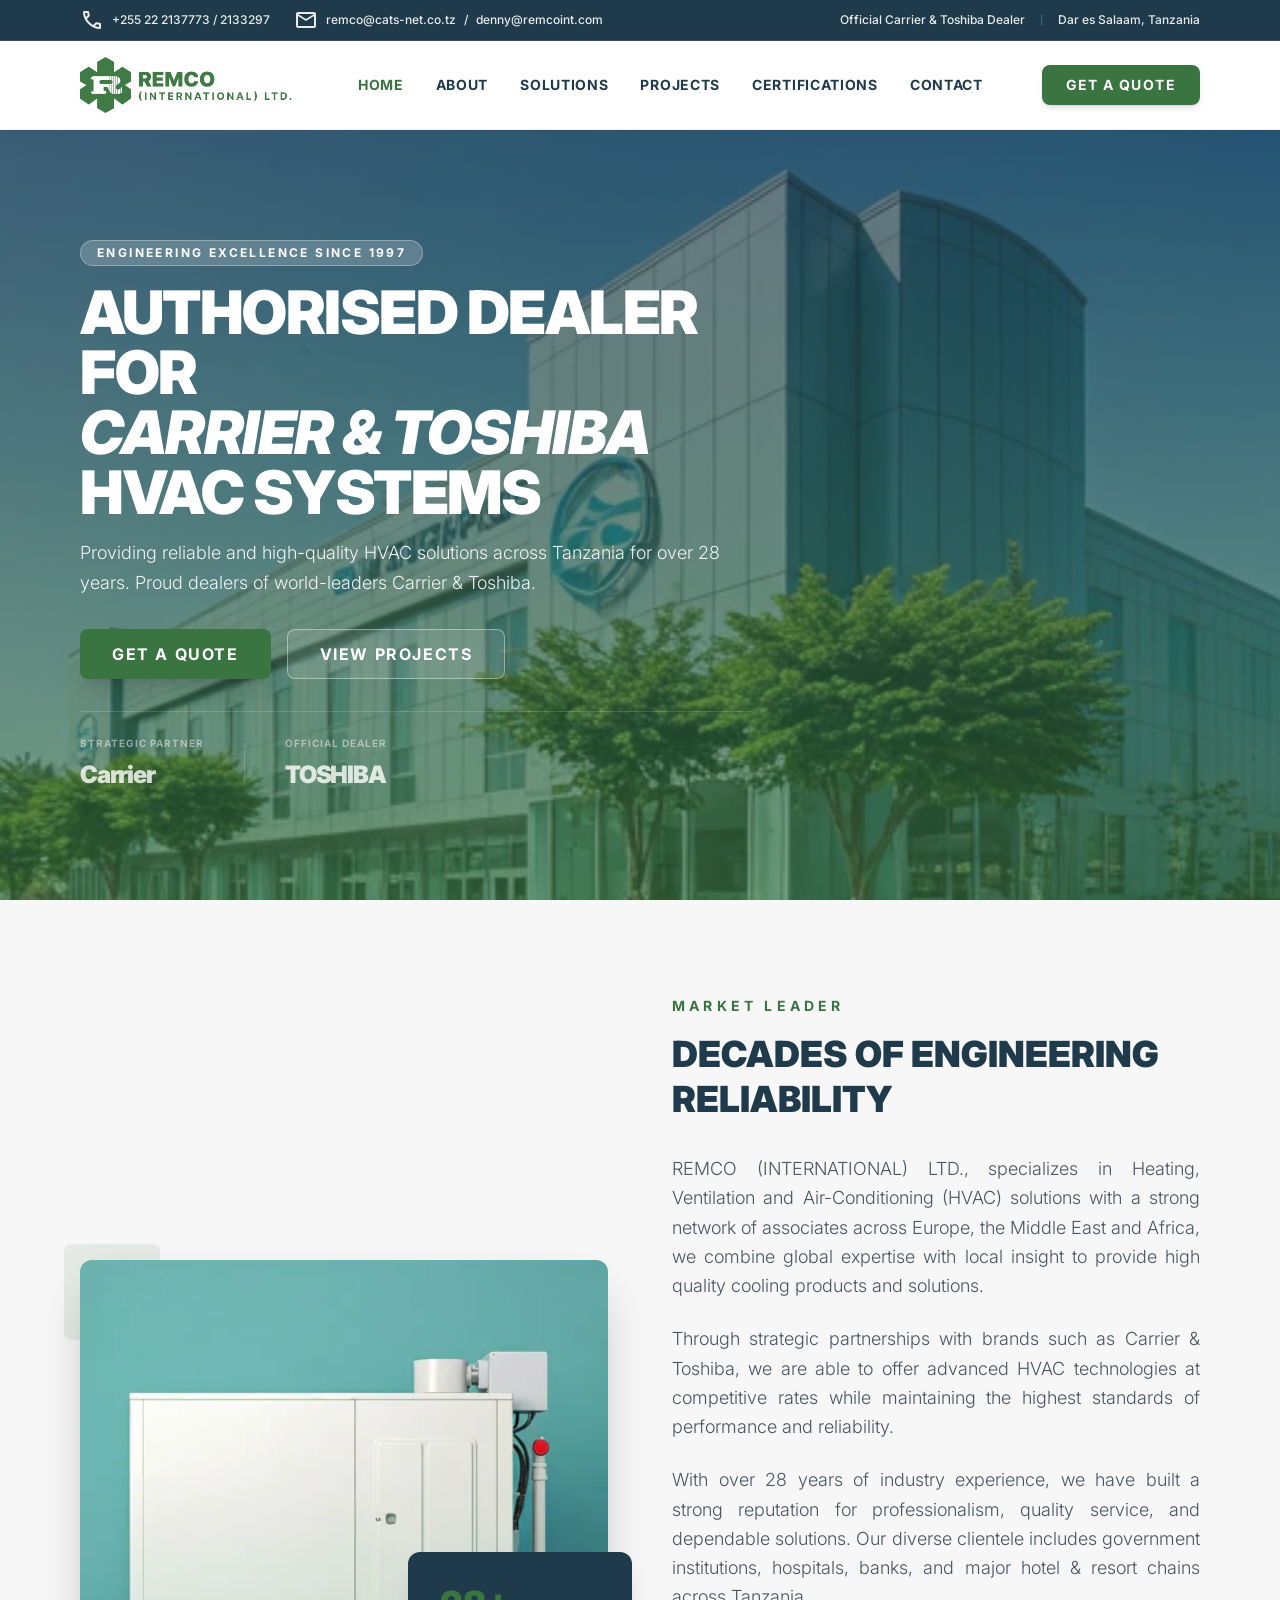
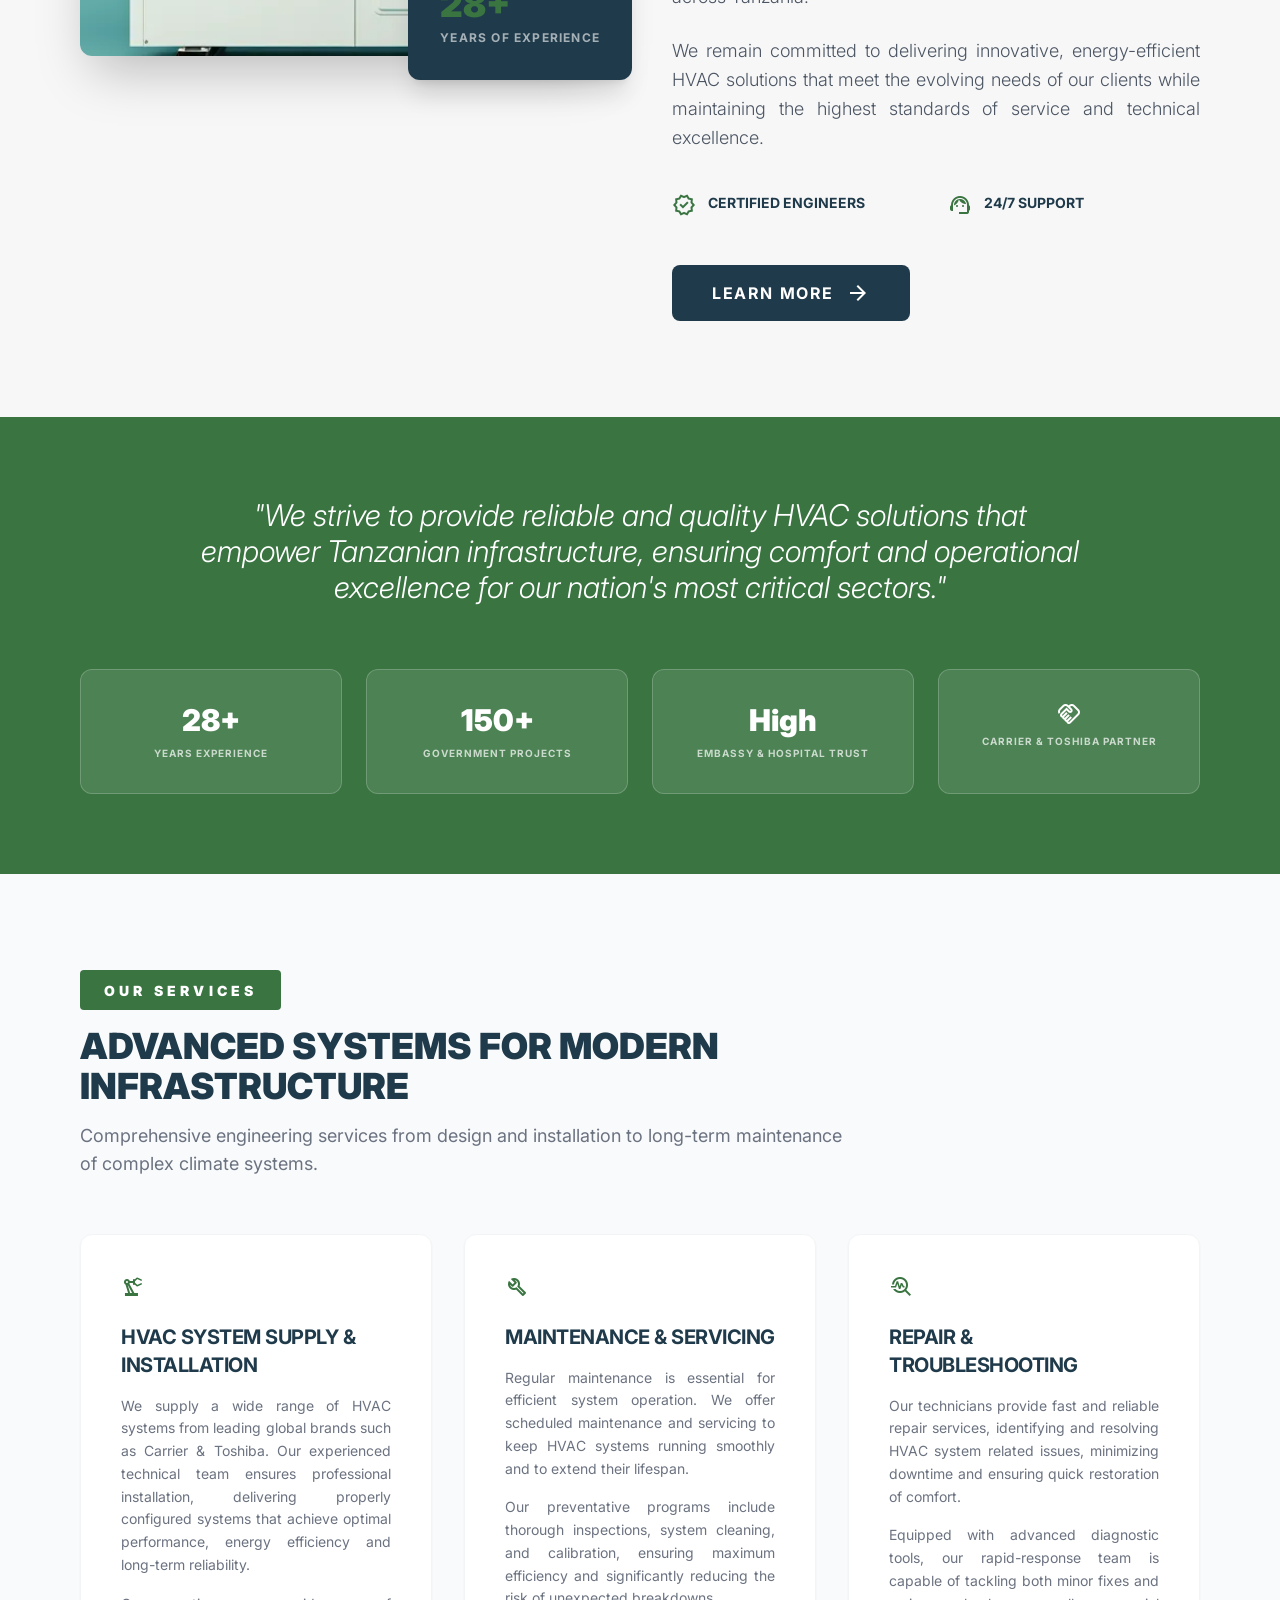
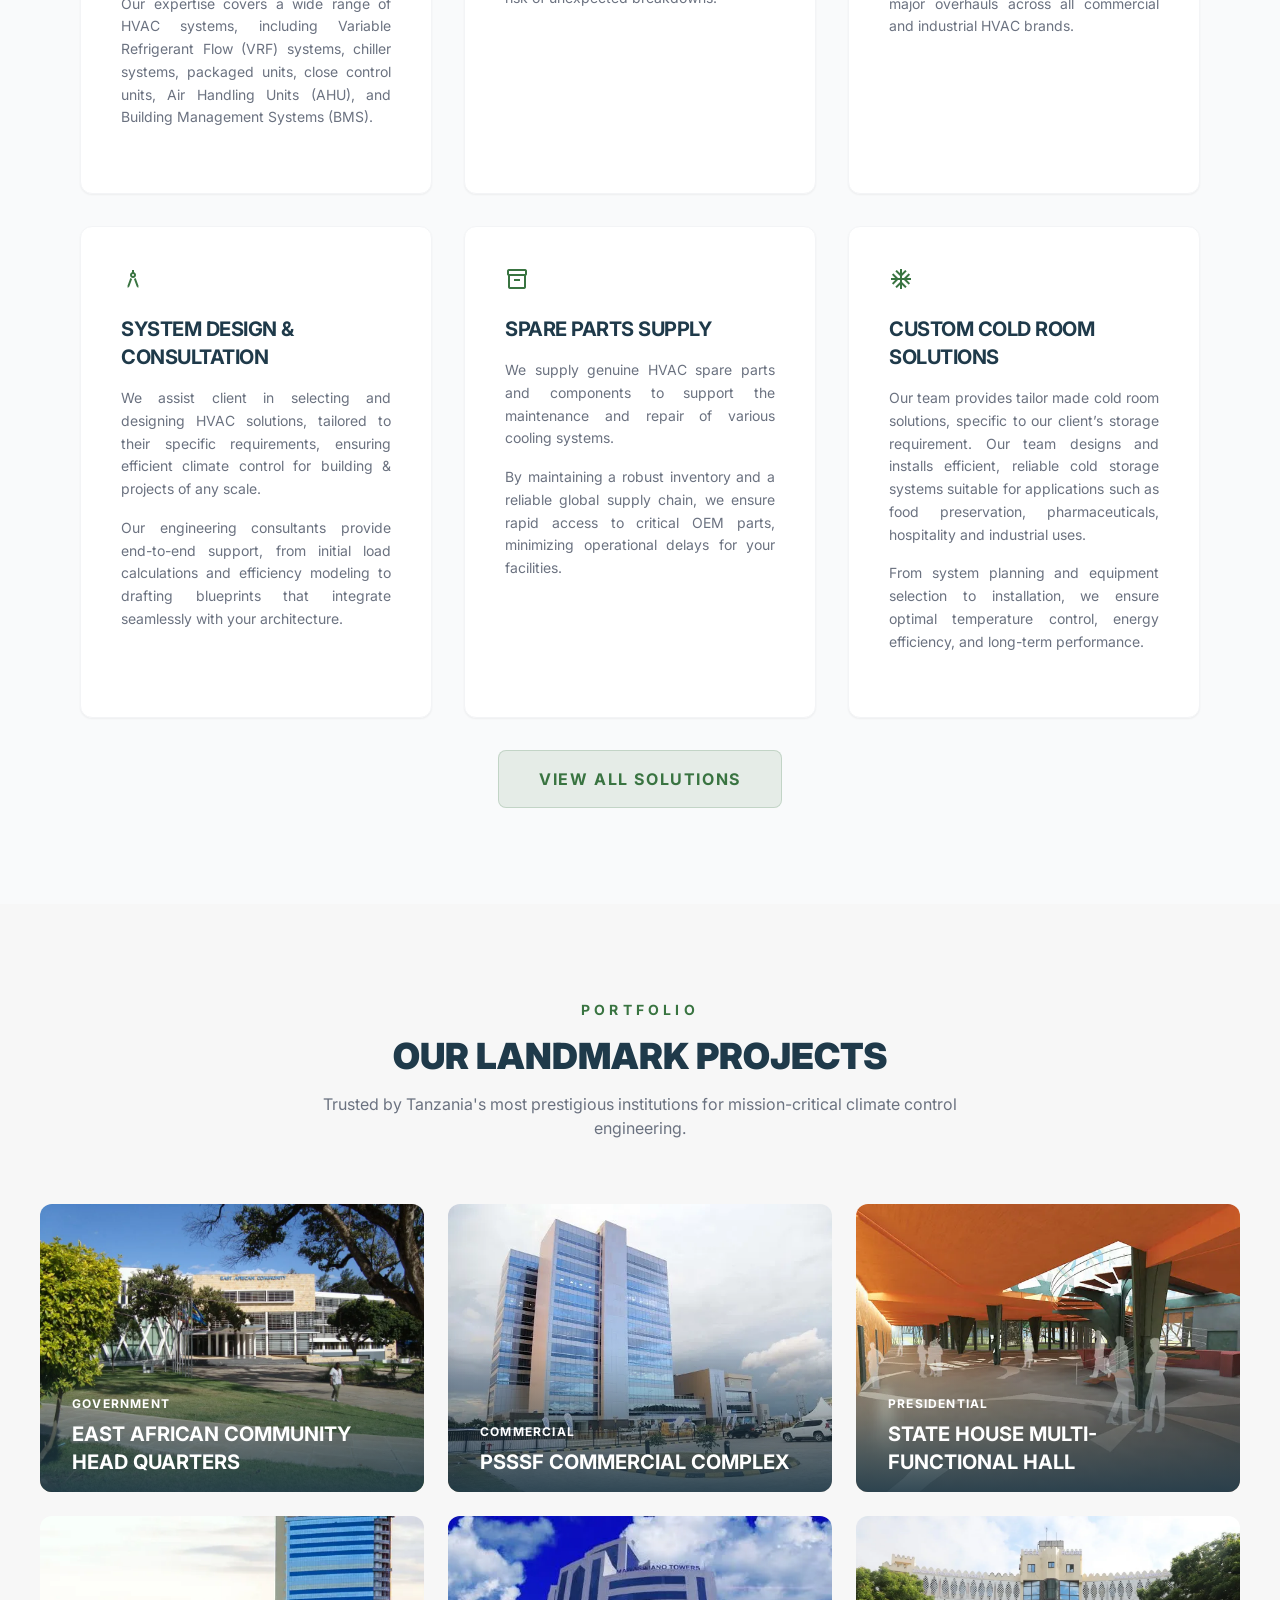
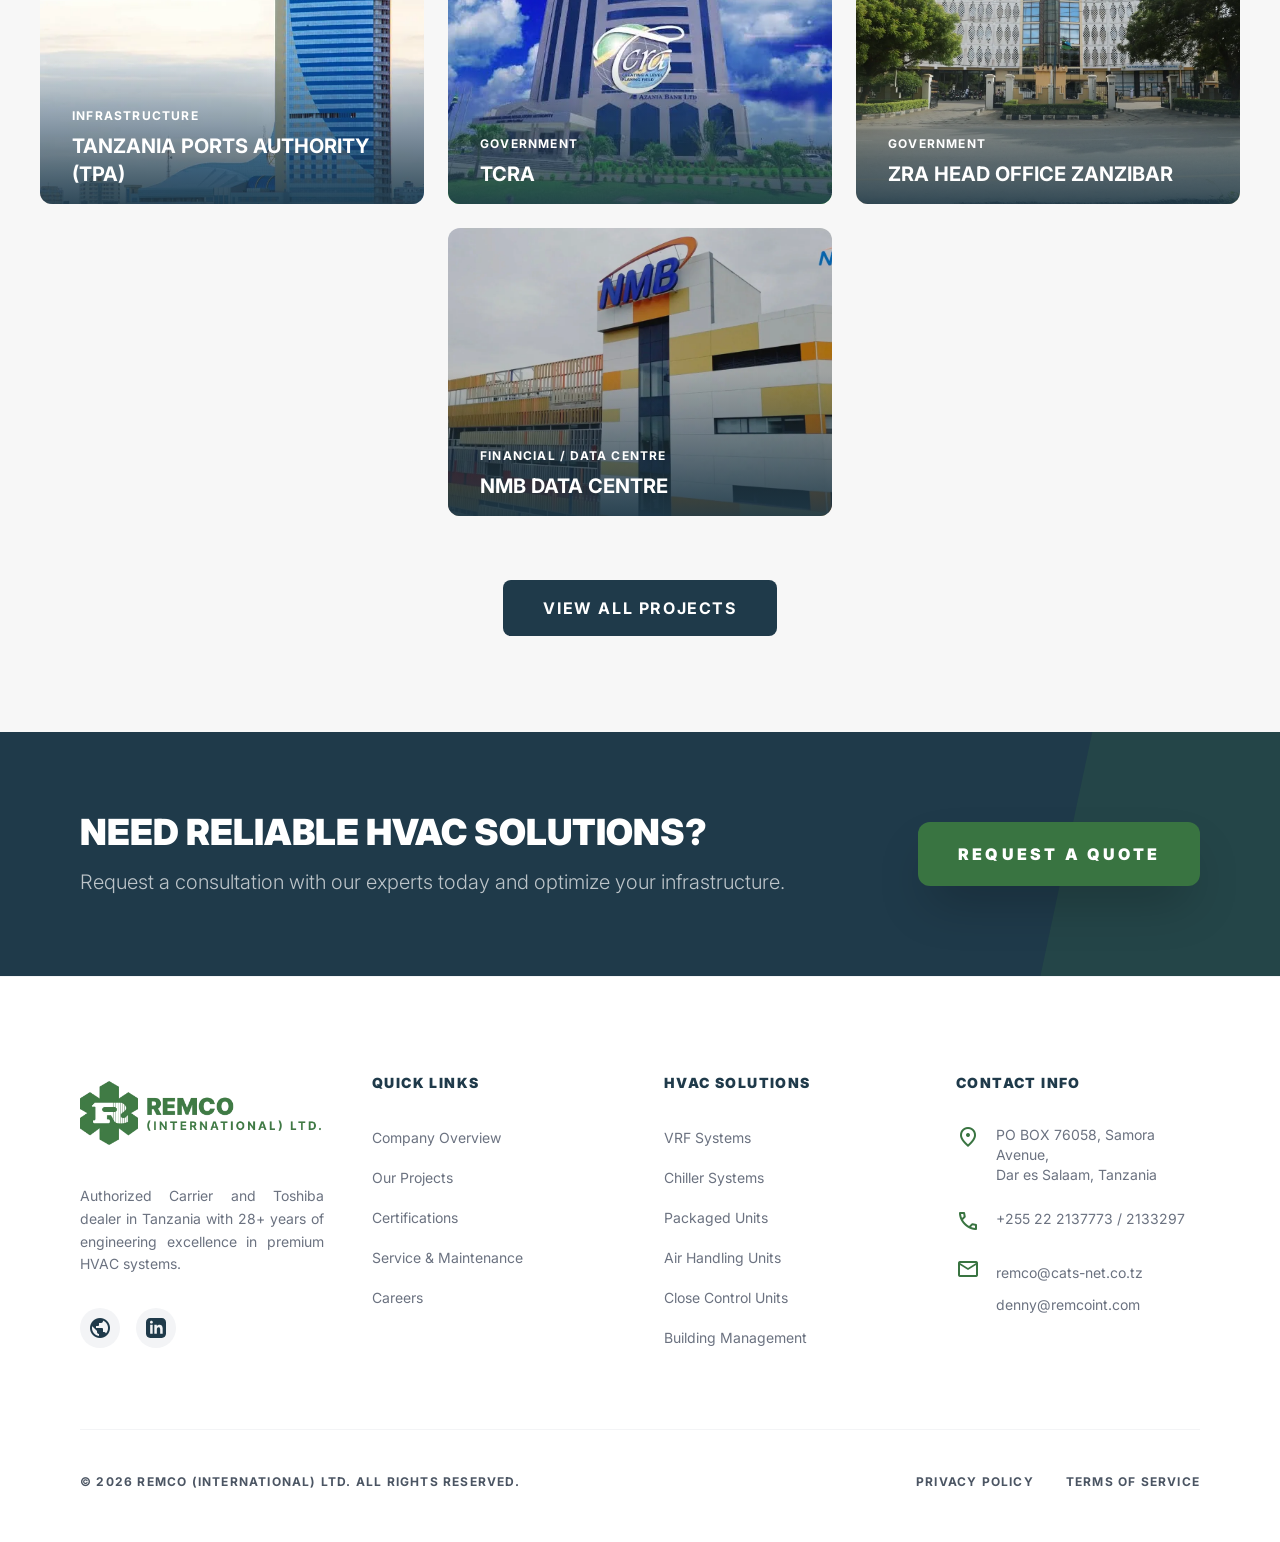
==== index.html @ 99c52d4d "perf: optimize PageSpeed Insights score with static tailwind bundle, webp images, non-blocking fonts" ====
<!DOCTYPE html>
<html class="scroll-smooth" lang="en">

<head>
    <meta charset="utf-8" />
    <meta content="width=device-width, initial-scale=1.0" name="viewport" />
    <title>REMCO (International) Ltd | Carrier &amp; Toshiba HVAC Dealer Tanzania</title>
    <meta name="description" content="Official Carrier and Toshiba HVAC dealer in Tanzania with 28+ years of engineering excellence. Commercial VRF systems, chillers, cold rooms, and installation." />
    <meta name="keywords" content="Carrier Tanzania, Toshiba HVAC Tanzania, commercial air conditioning Dar es Salaam, VRF systems Tanzania, industrial chillers East Africa, cold rooms Tanzania, HVAC contractor Dar es Salaam, REMCO International" />
    <meta name="author" content="REMCO (International) Ltd" />
    <meta name="robots" content="index, follow, max-snippet:-1, max-image-preview:large, max-video-preview:-1" />
    <link rel="canonical" href="https://remcointernational.com/" />

    <!-- Favicon / App Icons -->
    <link rel="icon" type="image/png" href="assets/logo.png" />
    <link rel="apple-touch-icon" href="assets/logo.png" />

    <!-- Geographic SEO Metadata (Tanzania & East Africa) -->
    <meta name="geo.region" content="TZ-02" />
    <meta name="geo.placename" content="Dar es Salaam" />
    <meta name="geo.position" content="-6.8163;39.2888" />
    <meta name="ICBM" content="-6.8163, 39.2888" />

    <!-- Open Graph / Facebook -->
    <meta property="og:type" content="website" />
    <meta property="og:locale" content="en_TZ" />
    <meta property="og:site_name" content="REMCO (International) Ltd" />
    <meta property="og:title" content="REMCO (International) Ltd | Carrier &amp; Toshiba HVAC Dealer Tanzania" />
    <meta property="og:description" content="Official Carrier and Toshiba HVAC dealer in Tanzania with 28+ years of engineering excellence. Commercial VRF systems, chillers, cold rooms, and installation." />
    <meta property="og:url" content="https://remcointernational.com/" />
    <meta property="og:image" content="https://remcointernational.com/assets/hero-image.png" />
    <meta property="og:image:width" content="1200" />
    <meta property="og:image:height" content="630" />
    <meta property="og:image:alt" content="REMCO HVAC Engineering Systems in Tanzania" />

    <!-- Twitter Card -->
    <meta name="twitter:card" content="summary_large_image" />
    <meta name="twitter:title" content="REMCO (International) Ltd | Carrier &amp; Toshiba HVAC Dealer Tanzania" />
    <meta name="twitter:description" content="Official Carrier and Toshiba HVAC dealer in Tanzania with 28+ years of engineering excellence. Commercial VRF systems, chillers, cold rooms, and installation." />
    <meta name="twitter:image" content="https://remcointernational.com/assets/hero-image.png" />

    <!-- Core Web Vitals Preload & Performance Hints -->
    <link rel="preload" as="image" href="assets/hero-image.webp" type="image/webp" fetchpriority="high" />
    <link rel="preconnect" href="https://fonts.googleapis.com" />
    <link rel="preconnect" href="https://fonts.gstatic.com" crossorigin />
    <link rel="dns-prefetch" href="https://unpkg.com" />

    <!-- Production Compiled Stylesheet (Zero render-blocking JS) -->
    <link rel="stylesheet" href="assets/style.min.css" />

    <!-- Non-render-blocking Web Fonts & Animations -->
    <link rel="stylesheet" href="https://fonts.googleapis.com/css2?family=Inter:wght@300;400;500;600;700;800;900&amp;display=swap" media="print" onload="this.media='all'" />
    <link rel="stylesheet" href="https://fonts.googleapis.com/css2?family=Material+Symbols+Outlined:wght,FILL@100..700,0..1&amp;display=swap" media="print" onload="this.media='all'" />
    <link rel="stylesheet" href="https://unpkg.com/aos@2.3.1/dist/aos.css" media="print" onload="this.media='all'" />
    <noscript>
        <link rel="stylesheet" href="https://fonts.googleapis.com/css2?family=Inter:wght@300;400;500;600;700;800;900&amp;display=swap" />
        <link rel="stylesheet" href="https://fonts.googleapis.com/css2?family=Material+Symbols+Outlined:wght,FILL@100..700,0..1&amp;display=swap" />
        <link rel="stylesheet" href="https://unpkg.com/aos@2.3.1/dist/aos.css" />
    </noscript>

    <!-- Schema.org JSON-LD Structured Data -->
    <script type="application/ld+json">
    {
      "@context": "https://schema.org",
      "@graph": [
        {
          "@type": ["Organization", "HVACBusiness"],
          "@id": "https://remcointernational.com/#organization",
          "name": "REMCO (International) Ltd",
          "alternateName": "REMCO International",
          "url": "https://remcointernational.com/",
          "logo": {
            "@type": "ImageObject",
            "url": "https://remcointernational.com/assets/logo.png",
            "caption": "REMCO International Ltd"
          },
          "image": "https://remcointernational.com/assets/hero-image.png",
          "description": "Authorized Carrier and Toshiba dealer in Tanzania with 28+ years of engineering excellence in premium HVAC systems, commercial VRF, chillers, and industrial cooling.",
          "telephone": ["+255 22 2137773", "+255 22 2133297"],
          "email": "remco@cats-net.co.tz",
          "address": {
            "@type": "PostalAddress",
            "streetAddress": "Samora Avenue",
            "postOfficeBoxNumber": "PO BOX 76058",
            "addressLocality": "Dar es Salaam",
            "addressCountry": "TZ"
          },
          "geo": {
            "@type": "GeoCoordinates",
            "latitude": -6.8163,
            "longitude": 39.2888
          },
          "openingHoursSpecification": [
            {
              "@type": "OpeningHoursSpecification",
              "dayOfWeek": ["Monday", "Tuesday", "Wednesday", "Thursday", "Friday"],
              "opens": "08:00",
              "closes": "17:00"
            }
          ],
          "priceRange": "$$$",
          "foundingDate": "1997",
          "areaServed": {
            "@type": "Country",
            "name": "Tanzania"
          },
          "brand": [
            {
              "@type": "Brand",
              "name": "Carrier"
            },
            {
              "@type": "Brand",
              "name": "Toshiba"
            }
          ],
          "knowsAbout": [
            "Commercial HVAC Systems",
            "Variable Refrigerant Flow (VRF)",
            "Chiller Systems",
            "Air Handling Units (AHU)",
            "Building Management Systems (BMS)",
            "Cold Room Storage",
            "Carrier Air Conditioning",
            "Toshiba HVAC"
          ]
        },
        {
          "@type": "WebSite",
          "@id": "https://remcointernational.com/#website",
          "url": "https://remcointernational.com/",
          "name": "REMCO International Ltd",
          "description": "Authorized Carrier & Toshiba Dealer in Tanzania - HVAC Engineering & Cooling Solutions",
          "publisher": {
            "@id": "https://remcointernational.com/#organization"
          }
        }
      ]
    }
    </script>
</head>

<body class="bg-background-light text-navy font-display">

    <!-- 1. Top Contact Strip -->
    <div
        class="bg-navy text-white/90 py-2 px-6 lg:px-20 flex flex-wrap justify-between items-center text-xs font-medium border-b border-white/10">
        <div class="flex gap-6">
            <span class="flex items-center gap-2">
                <span class="material-symbols-outlined text-sm">call</span>
                +255 22 2137773 / 2133297
            </span>
            <span class="flex items-center gap-2">
                <span class="material-symbols-outlined text-sm">mail</span>
                <a href="mailto:remco@cats-net.co.tz" class="hover:text-white transition-colors py-1 inline-block">remco@cats-net.co.tz</a> / <a href="mailto:denny@remcoint.com" class="hover:text-white transition-colors py-1 inline-block">denny@remcoint.com</a>
            </span>
        </div>
        <div class="hidden md:flex gap-4 items-center">
            <span>Official Carrier &amp; Toshiba Dealer</span>
            <div class="h-3 w-px bg-white/20"></div>
            <span>Dar es Salaam, Tanzania</span>
        </div>
    </div>

    <nav class="sticky top-0 z-50 bg-white/95 backdrop-blur-md shadow-sm border-b border-gray-100 px-6 lg:px-20 py-4">
        <div class="max-w-7xl mx-auto flex items-center justify-between">
            <div class="flex items-center gap-10 xl:gap-16">
                <a href="index.html">
                    <img src="assets/logo.webp" alt="REMCO (International) Ltd - Official Carrier &amp; Toshiba HVAC Partner Tanzania"
                        width="180" height="56" class="h-12 md:h-14 w-auto object-contain" />
                </a>
                <div class="hidden lg:flex items-center gap-8">
                    <a class="text-primary text-sm font-bold uppercase tracking-wider hover:text-primary transition-colors"
                        href="index.html">Home</a>
                    <a class="text-navy text-sm font-bold uppercase tracking-wider hover:text-primary transition-colors"
                        href="about.html">About</a>
                    <a class="text-navy text-sm font-bold uppercase tracking-wider hover:text-primary transition-colors"
                        href="solutions.html">Solutions</a>
                    <a class="text-navy text-sm font-bold uppercase tracking-wider hover:text-primary transition-colors"
                        href="projects.html">Projects</a>
                    <a class="text-navy text-sm font-bold uppercase tracking-wider hover:text-primary transition-colors"
                        href="certifications.html">Certifications</a>
                    <a class="text-navy text-sm font-bold uppercase tracking-wider hover:text-primary transition-colors"
                        href="contact.html">Contact</a>
                </div>
            </div>
            <div class="flex items-center gap-2 sm:gap-4">
                <a href="contact.html"
                    class="bg-primary text-white px-4 md:px-6 py-2 md:py-2.5 rounded-lg text-[10px] sm:text-xs md:text-sm font-bold uppercase tracking-widest hover:bg-primary/90 transition-all shadow-md active:scale-95">
                    Get a Quote
                </a>
                <button onclick="toggleMenu()" class="lg:hidden text-navy p-2 hover:bg-gray-100 rounded-lg transition-colors" aria-label="Toggle Menu">
                    <span class="material-symbols-outlined text-3xl">menu</span>
                </button>
            </div>
        </div>
    </nav>

    <!-- Mobile Menu Drawer -->
    <div id="mobileMenu" class="fixed inset-0 z-[60] lg:hidden hidden">
        <div class="absolute inset-0 bg-navy/60 backdrop-blur-sm" onclick="toggleMenu()"></div>
        <div class="absolute right-0 top-0 bottom-0 w-[300px] bg-white shadow-2xl flex flex-col p-8 transform translate-x-full transition-transform duration-300" id="mobileMenuContent">
            <div class="flex items-center justify-between mb-10">
                <img src="assets/logo.webp" alt="REMCO" width="140" height="40" class="h-10 w-auto" />
                <button onclick="toggleMenu()" class="text-navy p-2 hover:bg-gray-100 rounded-lg transition-colors" aria-label="Close Menu">
                    <span class="material-symbols-outlined text-3xl">close</span>
                </button>
            </div>
            <div class="flex flex-col gap-6">
                <a href="index.html" class="text-primary text-lg font-bold uppercase tracking-widest">Home</a>
                <a href="about.html" class="text-navy text-lg font-bold uppercase tracking-widest hover:text-primary transition-colors">About</a>
                <a href="solutions.html" class="text-navy text-lg font-bold uppercase tracking-widest hover:text-primary transition-colors">Solutions</a>
                <a href="projects.html" class="text-navy text-lg font-bold uppercase tracking-widest hover:text-primary transition-colors">Projects</a>
                <a href="certifications.html" class="text-navy text-lg font-bold uppercase tracking-widest hover:text-primary transition-colors">Certifications</a>
                <a href="contact.html" class="text-navy text-lg font-bold uppercase tracking-widest hover:text-primary transition-colors">Contact</a>
            </div>
            <div class="mt-auto pt-10 border-t border-gray-100">
                <button onclick="window.location.href='contact.html'" class="w-full bg-primary text-white py-4 rounded-xl font-black uppercase tracking-widest shadow-lg">
                    Get a Quote
                </button>
            </div>
        </div>
    </div>

    <!-- Main Landmark for Screen Readers and SEO -->
    <main id="main-content">

    <!-- 3. Hero Section -->
    <section class="relative min-h-[calc(100vh-130px)] flex items-center overflow-hidden">
        <div class="absolute inset-0 z-0">
            <div class="absolute inset-0 hero-overlay z-10"></div>
            <img alt="Modern commercial architecture cooled by REMCO HVAC engineering in Tanzania" class="w-full h-full object-cover object-center"
                width="1920" height="1080" fetchpriority="high" loading="eager" src="assets/hero-image.webp" />
        </div>
        <div class="relative z-20 w-full px-6 lg:px-20 py-10 lg:py-12 text-white text-left">
            <div class="max-w-7xl mx-auto w-full">
                <div class="max-w-2xl">
                    <span
                        class="inline-block bg-white/20 backdrop-blur-sm px-4 py-1 rounded-full text-xs font-bold uppercase tracking-[0.2em] mb-4 border border-white/30 reveal-up animate-stagger-1">
                        Engineering Excellence since 1997
                    </span>
                    <h1
                        class="text-4xl lg:text-6xl font-black leading-[1.1] mb-4 uppercase tracking-tight reveal-up animate-stagger-2">
                        AUTHORISED DEALER FOR <br /><span class="text-primary-light italic">CARRIER &amp;
                            TOSHIBA</span><br />HVAC SYSTEMS
                    </h1>
                    <p class="text-lg text-white/90 mb-8 leading-relaxed font-light reveal-up animate-stagger-3">
                        Providing reliable and high-quality HVAC solutions across Tanzania for over 28 years. Proud
                        dealers of world-leaders Carrier &amp; Toshiba.
                    </p>
                    <div class="flex flex-wrap gap-4 mb-8 reveal-up animate-stagger-4">
                        <button onclick="window.location.href='contact.html'"
                            class="bg-primary px-8 py-3 rounded-lg font-bold uppercase tracking-widest hover:bg-primary/90 transition-all shadow-xl">
                            Get a Quote
                        </button>
                        <button onclick="window.location.href='projects.html'"
                            class="bg-white/10 backdrop-blur-md border border-white/40 px-8 py-3 rounded-lg font-bold uppercase tracking-widest hover:bg-white/20 transition-all">
                            View Projects
                        </button>
                    </div>
                    <div class="pt-6 border-t border-white/20 flex items-center gap-10 opacity-80">
                        <div class="flex flex-col gap-2">
                            <span class="text-[10px] uppercase tracking-widest font-bold text-white/60">Strategic
                                Partner</span>
                            <div class="h-8 flex items-center">
                                <span class="text-2xl font-black tracking-tighter text-white">Carrier</span>
                            </div>
                        </div>
                        <div class="h-10 w-px bg-white/20"></div>
                        <div class="flex flex-col gap-2">
                            <span class="text-[10px] uppercase tracking-widest font-bold text-white/60">Official
                                Dealer</span>
                            <div class="h-8 flex items-center">
                                <span class="text-2xl font-black tracking-tighter text-white">TOSHIBA</span>
                            </div>
                        </div>
                    </div>
                </div>
            </div>
    </section>

    <!-- 4. Company Overview -->
    <section class="py-24 px-6 lg:px-20 max-w-7xl mx-auto">
        <div class="grid lg:grid-cols-2 gap-16 items-center">
            <div class="relative">
                <div class="absolute -top-4 -left-4 w-24 h-24 bg-primary/10 rounded-lg -z-10"></div>
                <img alt="Industrial HVAC cooling machinery and Carrier equipment installed by REMCO in Tanzania"
                    width="600" height="450" loading="lazy" decoding="async"
                    class="rounded-xl shadow-2xl object-cover w-full aspect-[4/3]"
                    data-aos="fade-right" data-aos-duration="1000"
                    src="assets/about-industrial.webp" />
                <div class="absolute -bottom-6 -right-6 bg-navy p-8 rounded-xl text-white shadow-xl hidden md:block"
                    data-aos="zoom-in" data-aos-delay="400">
                    <span class="text-4xl font-black text-primary block">28+</span>
                    <span class="text-xs uppercase tracking-widest font-bold opacity-60">Years of Experience</span>
                </div>
            </div>
            <div>
                <span class="text-primary font-bold text-sm uppercase tracking-[0.3em] block mb-4"
                    data-aos="fade-up">Market Leader</span>
                <h2 class="text-4xl font-black text-navy uppercase mb-8 leading-tight" data-aos="fade-up"
                    data-aos-delay="100">Decades of Engineering
                    <br />Reliability
                </h2>
                <div class="space-y-6 text-gray-600 leading-relaxed text-lg font-light" data-aos="fade-up"
                    data-aos-delay="200">
                    <p>REMCO (INTERNATIONAL) LTD., specializes in Heating, Ventilation and Air-Conditioning (HVAC)
                        solutions with a strong network of associates across Europe, the Middle East and Africa, we
                        combine global expertise with local insight to provide high quality cooling products and
                        solutions.</p>
                    <p>Through strategic partnerships with brands such as Carrier &amp; Toshiba, we are able to offer
                        advanced HVAC technologies at competitive rates while maintaining the highest standards of
                        performance and reliability.</p>
                    <p>With over 28 years of industry experience, we have built a strong reputation for professionalism,
                        quality service, and dependable solutions. Our diverse clientele includes government
                        institutions, hospitals, banks, and major hotel &amp; resort chains across Tanzania.</p>
                    <p>We remain committed to delivering innovative, energy-efficient HVAC solutions that meet the
                        evolving needs of our clients while maintaining the highest standards of service and technical
                        excellence.</p>
                </div>
                <div class="mt-10 grid grid-cols-2 gap-6">
                    <div class="flex items-start gap-3">
                        <span class="material-symbols-outlined text-primary">verified</span>
                        <span class="text-sm font-bold text-navy uppercase">Certified Engineers</span>
                    </div>
                    <div class="flex items-start gap-3">
                        <span class="material-symbols-outlined text-primary">support_agent</span>
                        <span class="text-sm font-bold text-navy uppercase">24/7 Support</span>
                    </div>
                </div>
                <button onclick="window.location.href='about.html'"
                    class="mt-12 bg-navy text-white px-10 py-4 rounded-lg font-bold uppercase tracking-widest hover:bg-navy/90 transition-all flex items-center gap-3">
                    Learn More
                    <span class="material-symbols-outlined">arrow_forward</span>
                </button>
            </div>
        </div>
    </section>

    <!-- 5. Mission & Trust Strip -->
    <section class="bg-primary py-20 px-6 lg:px-20">
        <div class="max-w-7xl mx-auto text-center mb-16">
            <blockquote class="text-2xl lg:text-3xl font-light text-white italic max-w-4xl mx-auto leading-relaxed"
                data-aos="fade-up" aria-label="REMCO Mission Statement">
                "We strive to provide reliable and quality HVAC solutions that empower Tanzanian infrastructure,
                ensuring comfort and operational excellence for our nation's most critical sectors."
            </blockquote>
        </div>
        <div class="max-w-7xl mx-auto grid grid-cols-1 md:grid-cols-2 lg:grid-cols-4 gap-6">
            <div class="bg-white/10 backdrop-blur-sm p-8 rounded-xl border border-white/20 text-white text-center"
                data-aos="zoom-in" data-aos-delay="0">
                <p class="text-3xl font-black mb-2">28+</p>
                <p class="text-[10px] uppercase tracking-widest font-bold opacity-70">Years Experience</p>
            </div>
            <div class="bg-white/10 backdrop-blur-sm p-8 rounded-xl border border-white/20 text-white text-center"
                data-aos="zoom-in" data-aos-delay="100">
                <p class="text-3xl font-black mb-2">150+</p>
                <p class="text-[10px] uppercase tracking-widest font-bold opacity-70">Government Projects</p>
            </div>
            <div class="bg-white/10 backdrop-blur-sm p-8 rounded-xl border border-white/20 text-white text-center"
                data-aos="zoom-in" data-aos-delay="200">
                <p class="text-3xl font-black mb-2">High</p>
                <p class="text-[10px] uppercase tracking-widest font-bold opacity-70">Embassy &amp; Hospital Trust</p>
            </div>
            <div class="bg-white/10 backdrop-blur-sm p-8 rounded-xl border border-white/20 text-white text-center"
                data-aos="zoom-in" data-aos-delay="300">
                <div class="flex justify-center gap-3 mb-2">
                    <span class="material-symbols-outlined">handshake</span>
                </div>
                <p class="text-[10px] uppercase tracking-widest font-bold opacity-70">Carrier &amp; Toshiba Partner</p>
            </div>
        </div>
    </section>

    <!-- 6. Solutions Preview -->
    <section class="py-24 px-6 lg:px-20 bg-gray-50">
        <div class="max-w-7xl mx-auto">
            <div class="mb-14 max-w-3xl">
                <div class="inline-block bg-primary px-6 py-2 rounded mb-4">
                    <span class="text-white font-black text-sm uppercase tracking-[0.3em]">Our Services</span>
                </div>
                <h2 class="text-3xl lg:text-4xl font-black text-navy uppercase leading-tight mb-4">Advanced Systems for Modern Infrastructure</h2>
                <p class="text-gray-500 text-base md:text-lg leading-relaxed text-left">Comprehensive engineering services from design and installation to long-term maintenance of complex climate systems.</p>
            </div>
            <div class="grid grid-cols-1 md:grid-cols-2 lg:grid-cols-3 gap-8">
                <!-- Card 1 -->
                <div class="group bg-white p-10 rounded-xl shadow-sm border border-gray-100 hover:shadow-xl transition-all hover:-translate-y-1 flex flex-col"
                    data-aos="fade-up" data-aos-delay="0">
                    <span
                        class="material-symbols-outlined text-primary text-4xl mb-6 block group-hover:scale-110 transition-transform">precision_manufacturing</span>
                    <h3 class="text-xl font-bold text-navy mb-4 uppercase tracking-tight">HVAC System Supply &amp;
                        Installation</h3>
                    <div class="text-gray-500 text-sm leading-relaxed mb-6 space-y-4">
                        <p>We supply a wide range of HVAC systems from leading global brands such as Carrier &amp;
                            Toshiba. Our experienced technical team ensures professional installation, delivering
                            properly configured systems that achieve optimal performance, energy efficiency and
                            long-term reliability.</p>
                        <p>Our expertise covers a wide range of HVAC systems, including Variable Refrigerant Flow (VRF)
                            systems, chiller systems, packaged units, close control units, Air Handling Units (AHU), and
                            Building Management Systems (BMS).</p>
                    </div>
                </div>
                <!-- Card 2 -->
                <div class="group bg-white p-10 rounded-xl shadow-sm border border-gray-100 hover:shadow-xl transition-all hover:-translate-y-1 flex flex-col"
                    data-aos="fade-up" data-aos-delay="100">
                    <span
                        class="material-symbols-outlined text-primary text-4xl mb-6 block group-hover:scale-110 transition-transform">build</span>
                    <h3 class="text-xl font-bold text-navy mb-4 uppercase tracking-tight">Maintenance &amp; Servicing
                    </h3>
                    <div class="text-gray-500 text-sm leading-relaxed mb-6 space-y-4">
                        <p>Regular maintenance is essential for efficient system operation. We offer scheduled
                            maintenance and servicing to keep HVAC systems running smoothly and to extend their
                            lifespan.</p>
                        <p>Our preventative programs include thorough inspections, system cleaning, and calibration,
                            ensuring maximum efficiency and significantly reducing the risk of unexpected breakdowns.
                        </p>
                    </div>
                </div>
                <!-- Card 3 -->
                <div class="group bg-white p-10 rounded-xl shadow-sm border border-gray-100 hover:shadow-xl transition-all hover:-translate-y-1 flex flex-col"
                    data-aos="fade-up" data-aos-delay="200">
                    <span
                        class="material-symbols-outlined text-primary text-4xl mb-6 block group-hover:scale-110 transition-transform">troubleshoot</span>
                    <h3 class="text-xl font-bold text-navy mb-4 uppercase tracking-tight">Repair &amp; Troubleshooting
                    </h3>
                    <div class="text-gray-500 text-sm leading-relaxed mb-6 space-y-4">
                        <p>Our technicians provide fast and reliable repair services, identifying and resolving HVAC
                            system related issues, minimizing downtime and ensuring quick restoration of comfort.</p>
                        <p>Equipped with advanced diagnostic tools, our rapid-response team is capable of tackling both
                            minor fixes and major overhauls across all commercial and industrial HVAC brands.</p>
                    </div>
                </div>
                <!-- Card 4 -->
                <div class="group bg-white p-10 rounded-xl shadow-sm border border-gray-100 hover:shadow-xl transition-all hover:-translate-y-1 flex flex-col"
                    data-aos="fade-up" data-aos-delay="0">
                    <span
                        class="material-symbols-outlined text-primary text-4xl mb-6 block group-hover:scale-110 transition-transform">architecture</span>
                    <h3 class="text-xl font-bold text-navy mb-4 uppercase tracking-tight">System Design &amp;
                        Consultation</h3>
                    <div class="text-gray-500 text-sm leading-relaxed mb-6 space-y-4">
                        <p>We assist client in selecting and designing HVAC solutions, tailored to their specific
                            requirements, ensuring efficient climate control for building &amp; projects of any scale.
                        </p>
                        <p>Our engineering consultants provide end-to-end support, from initial load calculations and
                            efficiency modeling to drafting blueprints that integrate seamlessly with your architecture.
                        </p>
                    </div>
                </div>
                <!-- Card 5 -->
                <div class="group bg-white p-10 rounded-xl shadow-sm border border-gray-100 hover:shadow-xl transition-all hover:-translate-y-1 flex flex-col"
                    data-aos="fade-up" data-aos-delay="100">
                    <span
                        class="material-symbols-outlined text-primary text-4xl mb-6 block group-hover:scale-110 transition-transform">inventory_2</span>
                    <h3 class="text-xl font-bold text-navy mb-4 uppercase tracking-tight">Spare Parts Supply</h3>
                    <div class="text-gray-500 text-sm leading-relaxed mb-6 space-y-4">
                        <p>We supply genuine HVAC spare parts and components to support the maintenance and repair of
                            various cooling systems.</p>
                        <p>By maintaining a robust inventory and a reliable global supply chain, we ensure rapid access
                            to critical OEM parts, minimizing operational delays for your facilities.</p>
                    </div>
                </div>
                <!-- Card 6 -->
                <div class="group bg-white p-10 rounded-xl shadow-sm border border-gray-100 hover:shadow-xl transition-all hover:-translate-y-1 flex flex-col"
                    data-aos="fade-up" data-aos-delay="200">
                    <span
                        class="material-symbols-outlined text-primary text-4xl mb-6 block group-hover:scale-110 transition-transform">ac_unit</span>
                    <h3 class="text-xl font-bold text-navy mb-4 uppercase tracking-tight">Custom Cold Room Solutions
                    </h3>
                    <div class="text-gray-500 text-sm leading-relaxed mb-6 space-y-4">
                        <p>Our team provides tailor made cold room solutions, specific to our client’s storage
                            requirement. Our team designs and installs efficient, reliable cold storage systems suitable
                            for applications such as food preservation, pharmaceuticals, hospitality and industrial
                            uses.</p>
                        <p>From system planning and equipment selection to installation, we ensure optimal temperature
                            control, energy efficiency, and long-term performance.</p>
                    </div>
                </div>
            </div>
            <div class="col-span-1 md:col-span-2 lg:col-span-3 text-center mt-8">
                <button onclick="window.location.href='solutions.html'"
                    class="bg-primary/10 text-primary border border-primary/20 px-10 py-4 rounded-lg font-bold uppercase tracking-widest hover:bg-primary hover:text-white transition-all">
                    View All Solutions
                </button>
            </div>
        </div>
    </section>

    <!-- 7. Project Showcase -->
    <section class="py-24 px-6 lg:px-10 max-w-[96rem] mx-auto">
        <div class="text-center mb-16">
            <span class="text-primary font-bold text-sm uppercase tracking-[0.3em] block mb-4">Portfolio</span>
            <h2 class="text-4xl font-black text-navy uppercase mb-4">Our Landmark Projects</h2>
            <p class="text-gray-500 max-w-2xl mx-auto">Trusted by Tanzania's most prestigious institutions for
                mission-critical climate control engineering.</p>
        </div>
        <div class="flex flex-wrap justify-center gap-6">
            <!-- Project 1 -->
            <div class="group relative overflow-hidden rounded-xl aspect-[4/3] cursor-pointer w-full md:w-[calc(50%-0.75rem)] lg:w-[calc(33.333%-1rem)]"
                onclick="openModal(1)" data-aos="fade-up" data-aos-delay="0">
                <img alt="East African Community Headquarters in Arusha with central HVAC systems by REMCO"
                    width="600" height="450" loading="lazy" decoding="async"
                    class="w-full h-full object-cover group-hover:scale-110 transition-transform duration-700"
                    src="assets/project-1.webp" />
                <div
                    class="absolute inset-0 bg-gradient-to-t from-navy/90 via-transparent to-transparent group-hover:from-navy/90 group-hover:via-navy/60 group-hover:to-navy/40 transition-colors duration-500">
                </div>
                <div class="absolute inset-0 flex flex-col justify-end p-8">
                    <div class="transform translate-y-4 group-hover:translate-y-0 transition-transform duration-500">
                        <span
                            class="text-white font-bold text-xs uppercase tracking-widest mb-2 block">Government</span>
                        <h3 class="text-white text-xl font-bold uppercase">East African Community Head Quarters</h3>
                        <div
                            class="max-h-0 opacity-0 group-hover:max-h-40 group-hover:opacity-100 transition-all duration-500 overflow-hidden">
                            <p class="text-white/80 text-sm pt-4 line-clamp-3">Comprehensive HVAC systems for the East African Community Headquarters in Arusha, a landmark complex serving member states across the region.</p>
                        </div>
                        <ul class="sr-only">
                            <li>Central air conditioning across all administrative wings and executive suites.</li>
                            <li>Tailored climate control for international conference chambers and summit halls.</li>
                            <li>Reliable year-round cooling designed for high-occupancy regional events.</li>
                        </ul>
                    </div>
                </div>
            </div>
            <!-- Project 2 -->
            <div class="group relative overflow-hidden rounded-xl aspect-[4/3] cursor-pointer w-full md:w-[calc(50%-0.75rem)] lg:w-[calc(33.333%-1rem)]"
                onclick="openModal(2)" data-aos="fade-up" data-aos-delay="100">
                <img alt="PSSSF Commercial Complex in Tanzania featuring REMCO central cooling"
                    width="600" height="450" loading="lazy" decoding="async"
                    class="w-full h-full object-cover group-hover:scale-110 transition-transform duration-700"
                    src="assets/project-2.webp" />
                <div
                    class="absolute inset-0 bg-gradient-to-t from-navy/90 via-transparent to-transparent group-hover:from-navy/90 group-hover:via-navy/60 group-hover:to-navy/40 transition-colors duration-500">
                </div>
                <div class="absolute inset-0 flex flex-col justify-end p-8">
                    <div class="transform translate-y-4 group-hover:translate-y-0 transition-transform duration-500">
                        <span
                            class="text-white font-bold text-xs uppercase tracking-widest mb-2 block">Commercial</span>
                        <h3 class="text-white text-xl font-bold uppercase">PSSSF Commercial Complex</h3>
                        <div
                            class="max-h-0 opacity-0 group-hover:max-h-40 group-hover:opacity-100 transition-all duration-500 overflow-hidden">
                            <p class="text-white/80 text-sm pt-4 line-clamp-3">Central HVAC system installation for the prestigious PSSSF Commercial Complex, one of Tanzania's premier modern office and retail landmarks.</p>
                        </div>
                        <ul class="sr-only">
                            <li>High-capacity central air conditioning serving multiple storeys of office space.</li>
                            <li>Dedicated climate control for banking halls, commercial outlets, and shared amenities.</li>
                            <li>Energy-efficient cooling designed for continuous daily commercial operations.</li>
                        </ul>
                    </div>
                </div>
            </div>
            <!-- Project 3 -->
            <div class="group relative overflow-hidden rounded-xl aspect-[4/3] cursor-pointer w-full md:w-[calc(50%-0.75rem)] lg:w-[calc(33.333%-1rem)]"
                onclick="openModal(3)" data-aos="fade-up" data-aos-delay="200">
                <img alt="State House Multi-functional Hall in Tanzania with whisper-quiet REMCO HVAC installation"
                    width="600" height="450" loading="lazy" decoding="async"
                    class="w-full h-full object-cover group-hover:scale-110 transition-transform duration-700"
                    src="assets/project-3.webp" />
                <div
                    class="absolute inset-0 bg-gradient-to-t from-navy/90 via-transparent to-transparent group-hover:from-navy/90 group-hover:via-navy/60 group-hover:to-navy/40 transition-colors duration-500">
                </div>
                <div class="absolute inset-0 flex flex-col justify-end p-8">
                    <div class="transform translate-y-4 group-hover:translate-y-0 transition-transform duration-500">
                        <span
                            class="text-white font-bold text-xs uppercase tracking-widest mb-2 block">Presidential</span>
                        <h3 class="text-white text-xl font-bold uppercase">State House Multi-functional Hall</h3>
                        <div
                            class="max-h-0 opacity-0 group-hover:max-h-40 group-hover:opacity-100 transition-all duration-500 overflow-hidden">
                            <p class="text-white/80 text-sm pt-4 line-clamp-3">Whisper-quiet HVAC system for the State House multi-function hall, designed to accommodate state banquets of up to 500 guests and international summits.</p>
                        </div>
                        <ul class="sr-only">
                            <li>Quiet air circulation engineered specifically for diplomatic meetings and speeches.</li>
                            <li>High-capacity cooling designed to handle large gatherings of up to 500 attendees.</li>
                            <li>Balanced air distribution ensuring comfortable temperatures throughout the banquet hall.</li>
                        </ul>
                    </div>
                </div>
            </div>
            <!-- Project 4 -->
            <div class="group relative overflow-hidden rounded-xl aspect-[4/3] cursor-pointer w-full md:w-[calc(50%-0.75rem)] lg:w-[calc(33.333%-1rem)]"
                onclick="openModal(4)" data-aos="fade-up" data-aos-delay="0">
                <img alt="Tanzania Ports Authority coastal HVAC systems installed by REMCO"
                    width="600" height="450" loading="lazy" decoding="async"
                    class="w-full h-full object-cover group-hover:scale-110 transition-transform duration-700"
                    src="assets/project-4.webp" />
                <div
                    class="absolute inset-0 bg-gradient-to-t from-navy/90 via-transparent to-transparent group-hover:from-navy/90 group-hover:via-navy/60 group-hover:to-navy/40 transition-colors duration-500">
                </div>
                <div class="absolute inset-0 flex flex-col justify-end p-8">
                    <div class="transform translate-y-4 group-hover:translate-y-0 transition-transform duration-500">
                        <span
                            class="text-white font-bold text-xs uppercase tracking-widest mb-2 block">Infrastructure</span>
                        <h3 class="text-white text-xl font-bold uppercase">Tanzania Ports Authority (TPA)</h3>
                        <div
                            class="max-h-0 opacity-0 group-hover:max-h-40 group-hover:opacity-100 transition-all duration-500 overflow-hidden">
                            <p class="text-white/80 text-sm pt-4 line-clamp-3">Robust HVAC systems for the Tanzania Ports Authority, the central body managing Tanzania's major ocean and lake maritime gateways.</p>
                        </div>
                        <ul class="sr-only">
                            <li>Durable HVAC systems built to withstand demanding coastal marine environments.</li>
                            <li>Comprehensive cooling for multi-floor administrative and port operations offices.</li>
                            <li>Continuous climate control supporting 24-hour maritime operations.</li>
                        </ul>
                    </div>
                </div>
            </div>
            <!-- Project 5 -->
            <div class="group relative overflow-hidden rounded-xl aspect-[4/3] cursor-pointer w-full md:w-[calc(50%-0.75rem)] lg:w-[calc(33.333%-1rem)]"
                onclick="openModal(5)" data-aos="fade-up" data-aos-delay="100">
                <img alt="Tanzania Communications Regulatory Authority headquarters HVAC installation by REMCO"
                    width="600" height="450" loading="lazy" decoding="async"
                    class="w-full h-full object-cover group-hover:scale-110 transition-transform duration-700"
                    src="assets/project-5.webp" />
                <div
                    class="absolute inset-0 bg-gradient-to-t from-navy/90 via-transparent to-transparent group-hover:from-navy/90 group-hover:via-navy/60 group-hover:to-navy/40 transition-colors duration-500">
                </div>
                <div class="absolute inset-0 flex flex-col justify-end p-8">
                    <div class="transform translate-y-4 group-hover:translate-y-0 transition-transform duration-500">
                        <span
                            class="text-white font-bold text-xs uppercase tracking-widest mb-2 block">Government</span>
                        <h3 class="text-white text-xl font-bold uppercase">TCRA</h3>
                        <div
                            class="max-h-0 opacity-0 group-hover:max-h-40 group-hover:opacity-100 transition-all duration-500 overflow-hidden">
                            <p class="text-white/80 text-sm pt-4 line-clamp-3">Complete HVAC systems for the Tanzania Communications Regulatory Authority headquarters, the statutory body overseeing the nation's communications sector.</p>
                        </div>
                        <ul class="sr-only">
                            <li>Comprehensive air conditioning across administrative office floors.</li>
                            <li>Dedicated cooling for communication facilities and technical rooms.</li>
                            <li>Reliable climate management ensuring a comfortable working environment for regulatory staff.</li>
                        </ul>
                    </div>
                </div>
            </div>
            <!-- Project 6 -->
            <div class="group relative overflow-hidden rounded-xl aspect-[4/3] cursor-pointer w-full md:w-[calc(50%-0.75rem)] lg:w-[calc(33.333%-1rem)]"
                onclick="openModal(6)" data-aos="fade-up" data-aos-delay="200">
                <img alt="Zanzibar Revenue Authority Head Office with complete HVAC engineering by REMCO"
                    width="600" height="450" loading="lazy" decoding="async"
                    class="w-full h-full object-cover group-hover:scale-110 transition-transform duration-700"
                    src="assets/project-6.webp" />
                <div
                    class="absolute inset-0 bg-gradient-to-t from-navy/90 via-transparent to-transparent group-hover:from-navy/90 group-hover:via-navy/60 group-hover:to-navy/40 transition-colors duration-500">
                </div>
                <div class="absolute inset-0 flex flex-col justify-end p-8">
                    <div class="transform translate-y-4 group-hover:translate-y-0 transition-transform duration-500">
                        <span
                            class="text-white font-bold text-xs uppercase tracking-widest mb-2 block">Government</span>
                        <h3 class="text-white text-xl font-bold uppercase">ZRA Head Office Zanzibar</h3>
                        <div
                            class="max-h-0 opacity-0 group-hover:max-h-40 group-hover:opacity-100 transition-all duration-500 overflow-hidden">
                            <p class="text-white/80 text-sm pt-4 line-clamp-3">Complete HVAC systems for the Zanzibar Revenue Authority Head Office, the primary administrative tax headquarters in Zanzibar.</p>
                        </div>
                        <ul class="sr-only">
                            <li>Complete central HVAC systems designed for the headquarters complex.</li>
                            <li>Climate control across public service halls, taxpayer centers, and executive offices.</li>
                            <li>Fresh air circulation keeping administrative spaces comfortable for staff and visitors.</li>
                        </ul>
                    </div>
                </div>
            </div>
            <!-- Project 7 -->
            <div class="group relative overflow-hidden rounded-xl aspect-[4/3] cursor-pointer w-full md:w-[calc(50%-0.75rem)] lg:w-[calc(33.333%-1rem)]"
                onclick="openModal(7)" data-aos="fade-up" data-aos-delay="0">
                <img alt="NMB Bank primary Data Centre precision cooling installation by REMCO in Tanzania"
                    width="600" height="450" loading="lazy" decoding="async"
                    class="w-full h-full object-cover group-hover:scale-110 transition-transform duration-700"
                    src="assets/project-7.webp" />
                <div
                    class="absolute inset-0 bg-gradient-to-t from-navy/90 via-transparent to-transparent group-hover:from-navy/90 group-hover:via-navy/60 group-hover:to-navy/40 transition-colors duration-500">
                </div>
                <div class="absolute inset-0 flex flex-col justify-end p-8">
                    <div class="transform translate-y-4 group-hover:translate-y-0 transition-transform duration-500">
                        <span
                            class="text-white font-bold text-xs uppercase tracking-widest mb-2 block">Financial / Data Centre</span>
                        <h3 class="text-white text-xl font-bold uppercase">NMB DATA CENTRE</h3>
                        <div
                            class="max-h-0 opacity-0 group-hover:max-h-40 group-hover:opacity-100 transition-all duration-500 overflow-hidden">
                            <p class="text-white/80 text-sm pt-4 line-clamp-3">Dedicated cooling and climate control for NMB Bank's primary Data Centre, safeguarding continuous banking and financial operations in Tanzania.</p>
                        </div>
                        <ul class="sr-only">
                            <li>Dedicated cooling systems designed for 24/7 uninterrupted operation.</li>
                            <li>Consistent temperature control across primary equipment and server rooms.</li>
                            <li>Specialized air distribution engineered to safeguard vital banking infrastructure.</li>
                        </ul>
                    </div>
                </div>
            </div>
        </div>
        <div class="mt-16 text-center">
            <button onclick="window.location.href='projects.html'"
                class="bg-navy text-white px-10 py-4 rounded-lg font-bold uppercase tracking-widest hover:bg-navy/90 transition-all">
                View All Projects
            </button>
        </div>
    </section>

    <!-- 8. CTA Banner -->
    <section class="bg-navy py-20 px-6 lg:px-20 relative overflow-hidden">
        <div class="absolute top-0 right-0 w-1/3 h-full bg-primary/20 -skew-x-12 translate-x-1/2"></div>
        <div class="max-w-7xl mx-auto relative z-10 flex flex-col lg:flex-row items-center justify-between gap-10">
            <div class="text-center lg:text-left">
                <h2 class="text-3xl lg:text-4xl font-black text-white uppercase leading-tight mb-4">Need Reliable HVAC
                    Solutions?</h2>
                <p class="text-white/70 text-lg lg:text-xl font-light">Request a consultation with our experts today and
                    optimize your infrastructure.</p>
            </div>
            <button onclick="window.location.href='contact.html'"
                class="bg-primary text-white px-10 py-5 rounded-xl font-black uppercase tracking-[0.2em] shadow-2xl hover:bg-primary/90 transition-all hover:scale-105 active:scale-95">
                Request a Quote
            </button>
        </div>
    </section>

    </main>

    <!-- 10. Footer -->
    <footer class="bg-white pt-24 pb-12 px-6 lg:px-20 border-t border-gray-100">
        <div class="max-w-7xl mx-auto grid grid-cols-1 md:grid-cols-2 lg:grid-cols-4 gap-12 mb-20">
            <div>
                <div class="flex items-center mb-8">
                    <img src="assets/logo.webp" alt="REMCO (International) Ltd - Official Carrier &amp; Toshiba Partner"
                        width="180" height="56" class="h-16 md:h-20 w-auto object-contain" />
                </div>
                <p class="text-gray-500 text-sm leading-relaxed mb-8">Authorized Carrier and Toshiba dealer in Tanzania
                    with 28+ years of engineering excellence in premium HVAC systems.</p>
                <div class="flex gap-4">
                    <a class="w-10 h-10 rounded-full bg-gray-100 flex items-center justify-center text-navy hover:bg-primary hover:text-white transition-colors"
                        href="#" aria-label="REMCO Global Website" rel="noopener noreferrer">
                        <span class="material-symbols-outlined text-lg">public</span>
                    </a>
                    <a class="w-10 h-10 rounded-full bg-gray-100 flex items-center justify-center text-navy hover:bg-primary hover:text-white transition-colors"
                        href="#" aria-label="REMCO LinkedIn Profile" rel="noopener noreferrer">
                        <svg class="w-5 h-5" fill="currentColor" viewBox="0 0 24 24" aria-hidden="true">
                            <path fill-rule="evenodd"
                                d="M19 0h-14c-2.761 0-5 2.239-5 5v14c0 2.761 2.239 5 5 5h14c2.762 0 5-2.239 5-5v-14c0-2.761-2.238-5-5-5zm-11 19h-3v-11h3v11zm-1.5-12.268c-.966 0-1.75-.79-1.75-1.764s.784-1.764 1.75-1.764 1.75.79 1.75 1.764-.783 1.764-1.75 1.764zm13.5 12.268h-3v-5.604c0-3.368-4-3.113-4 0v5.604h-3v-11h3v1.765c1.396-2.586 7-2.777 7 2.476v6.759z"
                                clip-rule="evenodd"></path>
                        </svg>
                    </a>
                </div>
            </div>
            <div>
                <h3 class="text-navy font-black text-sm uppercase tracking-widest mb-8">Quick Links</h3>
                <ul class="space-y-4">
                    <li><a class="text-gray-500 text-sm hover:text-primary transition-colors" href="about.html">Company
                            Overview</a></li>
                    <li><a class="text-gray-500 text-sm hover:text-primary transition-colors" href="projects.html">Our
                            Projects</a>
                    </li>
                    <li><a class="text-gray-500 text-sm hover:text-primary transition-colors"
                            href="certifications.html">Certifications</a></li>
                    <li><a class="text-gray-500 text-sm hover:text-primary transition-colors"
                            href="solutions.html">Service &amp;
                            Maintenance</a></li>
                    <li><a class="text-gray-500 text-sm hover:text-primary transition-colors"
                            href="contact.html#careers">Careers</a></li>
                </ul>
            </div>
            <div>
                <h3 class="text-navy font-black text-sm uppercase tracking-widest mb-8">HVAC Solutions</h3>
                <ul class="space-y-4">
                    <li><a class="text-gray-500 text-sm hover:text-primary transition-colors" href="solutions.html#vrf">VRF Systems</a>
                    </li>
                    <li><a class="text-gray-500 text-sm hover:text-primary transition-colors" href="solutions.html#chillers">Chiller
                            Systems</a></li>
                    <li><a class="text-gray-500 text-sm hover:text-primary transition-colors" href="solutions.html#packaged-units">Packaged
                            Units</a></li>
                    <li><a class="text-gray-500 text-sm hover:text-primary transition-colors" href="solutions.html#ahu">Air Handling
                            Units</a></li>
                    <li><a class="text-gray-500 text-sm hover:text-primary transition-colors" href="solutions.html#close-control">Close Control
                            Units</a></li>
                    <li><a class="text-gray-500 text-sm hover:text-primary transition-colors" href="solutions.html#bms">Building
                            Management</a></li>
                </ul>
            </div>
            <div>
                <h3 class="text-navy font-black text-sm uppercase tracking-widest mb-8">Contact Info</h3>
                <ul class="space-y-6">
                    <li class="flex gap-4">
                        <span class="material-symbols-outlined text-primary">location_on</span>
                        <span class="text-gray-500 text-sm">PO BOX 76058, Samora Avenue,<br />Dar es Salaam,
                            Tanzania</span>
                    </li>
                    <li class="flex gap-4">
                        <span class="material-symbols-outlined text-primary">call</span>
                        <span class="text-gray-500 text-sm">+255 22 2137773 / 2133297</span>
                    </li>
                    <li class="flex gap-4">
                        <span class="material-symbols-outlined text-primary">mail</span>
                        <span class="text-gray-500 text-sm">
                            <a href="mailto:remco@cats-net.co.tz" class="hover:text-primary transition-colors block py-1.5">remco@cats-net.co.tz</a>
                            <a href="mailto:denny@remcoint.com" class="hover:text-primary transition-colors block py-1.5">denny@remcoint.com</a>
                        </span>
                    </li>
                </ul>
            </div>
        </div>
        <div
            class="max-w-7xl mx-auto pt-10 border-t border-gray-100 flex flex-col md:flex-row justify-between items-center gap-6">
            <p class="text-gray-600 text-xs uppercase tracking-widest font-bold">© 2026 REMCO (International) Ltd. All
                Rights Reserved.</p>
            <div class="flex gap-8">
                <a class="text-gray-600 text-xs uppercase tracking-widest font-bold hover:text-navy py-1" href="#">Privacy
                    Policy</a>
                <a class="text-gray-600 text-xs uppercase tracking-widest font-bold hover:text-navy py-1" href="#">Terms of
                    Service</a>
            </div>
        </div>
    </footer>

<!-- Project Modal -->
<div id="projectModal" role="dialog" aria-modal="true" aria-labelledby="modalTitle"
    class="fixed inset-0 z-[100] hidden flex items-center justify-center p-0 md:p-6 opacity-0 transition-opacity duration-300">
    <!-- Backdrop -->
    <div class="absolute inset-0 bg-navy/90 backdrop-blur-sm cursor-pointer" onclick="closeModal()"></div>

    <!-- Modal Content -->
    <div class="relative bg-white rounded-none md:rounded-2xl w-full h-[100dvh] md:h-auto max-w-4xl md:max-h-[90vh] overflow-hidden flex flex-col shadow-2xl transform scale-95 transition-transform duration-300"
        id="modalContent">
        <!-- Close Button -->
        <button onclick="closeModal()"
            class="absolute top-4 right-4 z-10 bg-black/50 hover:bg-primary text-white w-10 h-10 rounded-full flex items-center justify-center transition-colors">
            <span class="material-symbols-outlined">close</span>
        </button>

        <div class="flex flex-col md:flex-row h-full overflow-y-auto">
            <!-- Image Section -->
            <div class="md:w-1/2 h-64 md:h-auto relative shrink-0">
                <img id="modalImage" src="" alt="" class="w-full h-full object-cover" />
                <div class="absolute inset-0 bg-gradient-to-t from-black/50 to-transparent md:hidden"></div>
            </div>

            <!-- Text Section -->
            <div class="md:w-1/2 p-8 md:p-12 flex flex-col">
                <span id="modalCategory"
                    class="text-primary font-bold text-xs uppercase tracking-widest mb-3 block">Category</span>
                <h3 id="modalTitle" class="text-2xl md:text-3xl font-black text-navy uppercase mb-6 leading-tight">Title
                </h3>
                <div id="modalDescription" class="prose prose-sm md:prose-base text-gray-600">
                    <!-- Content goes here -->
                </div>
            </div>
        </div>
    </div>
</div>

<script src="https://unpkg.com/aos@2.3.1/dist/aos.js" defer></script>
<script>
    // Initialize AOS safely after load without blocking render
    window.addEventListener('DOMContentLoaded', () => {
        if (typeof AOS !== 'undefined') {
            AOS.init({
                duration: 800,
                easing: 'ease-in-out',
                once: true,
                mirror: false
            });
        }
    });

    const projectsData = {
        1: {
            title: "East African Community Head Quarters",
            category: "Government",
            image: "assets/project-1.webp",
            description: `
                    <p class="mb-4">The East African Community (EAC) Headquarters in Arusha is a landmark international government complex that serves as the administrative hub for East African member nations.</p>
                    <p class="mb-4">REMCO provided comprehensive HVAC systems throughout the facility, ensuring dependable climate control across executive offices, ministerial conference halls, and public assembly areas.</p>
                    <ul class="list-disc pl-5 space-y-2 mb-4 text-gray-600">
                        <li>Central air conditioning across all administrative wings and executive suites.</li>
                        <li>Tailored climate control for international conference chambers and summit halls.</li>
                        <li>Reliable year-round cooling designed for high-occupancy regional events.</li>
                    </ul>
                `
        },
        2: {
            title: "PSSSF Commercial Complex",
            category: "Commercial",
            image: "assets/project-2.webp",
            description: `
                    <p class="mb-4">The PSSSF Commercial Complex is a prestigious multi-storey landmark in Tanzania developed to provide world-class corporate offices, banking halls, and retail spaces.</p>
                    <p class="mb-4">REMCO engineered and installed complete central HVAC systems across the complex to deliver quiet, consistent cooling for tenants, corporate visitors, and commercial shoppers.</p>
                    <ul class="list-disc pl-5 space-y-2 mb-4 text-gray-600">
                        <li>High-capacity central air conditioning serving multiple storeys of office space.</li>
                        <li>Dedicated climate control for banking halls, commercial outlets, and shared amenities.</li>
                        <li>Energy-efficient cooling designed for continuous daily commercial operations.</li>
                    </ul>
                `
        },
        3: {
            title: "State House Multi-functional Hall",
            category: "Presidential",
            image: "assets/project-3.webp",
            description: `
                    <p class="mb-4">The major multi-function hall at State House is a prestigious presidential venue built to host state banquets of up to 500 guests, official ceremonies, and high-level international summits.</p>
                    <p class="mb-4">REMCO installed an advanced, whisper-quiet HVAC system engineered to maintain comfortable indoor temperatures during major state gatherings without disrupting acoustics or formal addresses.</p>
                    <ul class="list-disc pl-5 space-y-2 mb-4 text-gray-600">
                        <li>Quiet air circulation engineered specifically for diplomatic meetings and speeches.</li>
                        <li>High-capacity cooling designed to handle large gatherings of up to 500 attendees.</li>
                        <li>Balanced air distribution ensuring comfortable temperatures throughout the banquet hall.</li>
                    </ul>
                `
        },
        4: {
            title: "Tanzania Ports Authority (TPA)",
            category: "Infrastructure",
            image: "assets/project-4.webp",
            description: `
                    <p class="mb-4">The Tanzania Ports Authority (TPA) oversees the country's vital maritime gateways including the principal ocean ports of Dar es Salaam, Tanga, and Mtwara.</p>
                    <p class="mb-4">REMCO supplied and installed robust HVAC systems designed to provide dependable cooling for administrative offices, operations management facilities, and maritime terminals.</p>
                    <ul class="list-disc pl-5 space-y-2 mb-4 text-gray-600">
                        <li>Durable HVAC systems built to withstand demanding coastal marine environments.</li>
                        <li>Comprehensive cooling for multi-floor administrative and port operations offices.</li>
                        <li>Continuous climate control supporting 24-hour maritime operations.</li>
                    </ul>
                `
        },
        5: {
            title: "TCRA",
            category: "Government",
            image: "assets/project-5.webp",
            description: `
                    <p class="mb-4">The Tanzania Communications Regulatory Authority (TCRA) headquarters houses the executive leadership and administrative teams responsible for regulating the nation's broadcasting and communications sectors.</p>
                    <p class="mb-4">REMCO installed complete HVAC systems throughout the complex, delivering dependable temperature control for corporate offices, regulatory conference rooms, and critical technology facilities.</p>
                    <ul class="list-disc pl-5 space-y-2 mb-4 text-gray-600">
                        <li>Comprehensive air conditioning across administrative office floors.</li>
                        <li>Dedicated cooling for communication facilities and technical rooms.</li>
                        <li>Reliable climate management ensuring a comfortable working environment for regulatory staff.</li>
                    </ul>
                `
        },
        6: {
            title: "ZRA Head Office Zanzibar",
            category: "Government",
            image: "assets/project-6.webp",
            description: `
                    <p class="mb-4">The Zanzibar Revenue Authority (ZRA) Head Office is the central administrative headquarters for revenue services and tax administration across the Revolutionary Government of Zanzibar.</p>
                    <p class="mb-4">REMCO delivered and installed complete HVAC systems throughout the facility, ensuring dependable and continuous indoor cooling for public tax service halls and executive offices.</p>
                    <ul class="list-disc pl-5 space-y-2 mb-4 text-gray-600">
                        <li>Complete central HVAC systems designed for the headquarters complex.</li>
                        <li>Climate control across public service halls, taxpayer centers, and executive offices.</li>
                        <li>Fresh air circulation keeping administrative spaces comfortable for staff and visitors.</li>
                    </ul>
                `
        },
        7: {
            title: "NMB DATA CENTRE",
            category: "Financial / Data Centre",
            image: "assets/project-7.webp",
            description: `
                    <p class="mb-4">The NMB Bank Data Centre is a state-of-the-art facility supporting nationwide digital banking, ATMs, and branch transaction processing for one of Tanzania's largest banks.</p>
                    <p class="mb-4">REMCO supplied and installed dedicated HVAC systems designed to provide continuous, uninterrupted climate control to protect critical banking computer infrastructure and server equipment.</p>
                    <ul class="list-disc pl-5 space-y-2 mb-4 text-gray-600">
                        <li>Dedicated cooling systems designed for 24/7 uninterrupted operation.</li>
                        <li>Consistent temperature control across primary equipment and server rooms.</li>
                        <li>Specialized air distribution engineered to safeguard vital banking infrastructure.</li>
                    </ul>
                `
        }
    };

    const modal = document.getElementById('projectModal');
    const modalContent = document.getElementById('modalContent');

    function openModal(projectId) {
        const data = projectsData[projectId];
        if (!data) return;

        // Populate data
        document.getElementById('modalImage').src = data.image;
        document.getElementById('modalCategory').innerText = data.category;
        document.getElementById('modalTitle').innerText = data.title;
        document.getElementById('modalDescription').innerHTML = data.description;

        // Show modal
        modal.classList.remove('hidden');
        // Small delay to allow display:block to apply before animating opacity
        setTimeout(() => {
            modal.classList.remove('opacity-0');
            modalContent.classList.remove('scale-95');
            modalContent.classList.add('scale-100');
        }, 10);

        // Prevent body scrolling
        document.body.style.overflow = 'hidden';
    }

    function closeModal() {
        modal.classList.add('opacity-0');
        modalContent.classList.remove('scale-100');
        modalContent.classList.add('scale-95');

        setTimeout(() => {
            modal.classList.add('hidden');
            document.body.style.overflow = 'auto';
        }, 300);
    }

    function toggleMenu() {
        const menu = document.getElementById('mobileMenu');
        const content = document.getElementById('mobileMenuContent');
        const isHidden = menu.classList.contains('hidden');

        if (isHidden) {
            menu.classList.remove('hidden');
            setTimeout(() => {
                content.classList.remove('translate-x-full');
            }, 10);
            document.body.style.overflow = 'hidden';
        } else {
            content.classList.add('translate-x-full');
            setTimeout(() => {
                menu.classList.add('hidden');
            }, 300);
            document.body.style.overflow = 'auto';
        }
    }
</script>
</body>

</html>
---- assets/style.min.css ----
*,:after,:before{--tw-border-spacing-x:0;--tw-border-spacing-y:0;--tw-translate-x:0;--tw-translate-y:0;--tw-rotate:0;--tw-skew-x:0;--tw-skew-y:0;--tw-scale-x:1;--tw-scale-y:1;--tw-pan-x: ;--tw-pan-y: ;--tw-pinch-zoom: ;--tw-scroll-snap-strictness:proximity;--tw-gradient-from-position: ;--tw-gradient-via-position: ;--tw-gradient-to-position: ;--tw-ordinal: ;--tw-slashed-zero: ;--tw-numeric-figure: ;--tw-numeric-spacing: ;--tw-numeric-fraction: ;--tw-ring-inset: ;--tw-ring-offset-width:0px;--tw-ring-offset-color:#fff;--tw-ring-color:rgba(59,130,246,.5);--tw-ring-offset-shadow:0 0 #0000;--tw-ring-shadow:0 0 #0000;--tw-shadow:0 0 #0000;--tw-shadow-colored:0 0 #0000;--tw-blur: ;--tw-brightness: ;--tw-contrast: ;--tw-grayscale: ;--tw-hue-rotate: ;--tw-invert: ;--tw-saturate: ;--tw-sepia: ;--tw-drop-shadow: ;--tw-backdrop-blur: ;--tw-backdrop-brightness: ;--tw-backdrop-contrast: ;--tw-backdrop-grayscale: ;--tw-backdrop-hue-rotate: ;--tw-backdrop-invert: ;--tw-backdrop-opacity: ;--tw-backdrop-saturate: ;--tw-backdrop-sepia: ;--tw-contain-size: ;--tw-contain-layout: ;--tw-contain-paint: ;--tw-contain-style: }::backdrop{--tw-border-spacing-x:0;--tw-border-spacing-y:0;--tw-translate-x:0;--tw-translate-y:0;--tw-rotate:0;--tw-skew-x:0;--tw-skew-y:0;--tw-scale-x:1;--tw-scale-y:1;--tw-pan-x: ;--tw-pan-y: ;--tw-pinch-zoom: ;--tw-scroll-snap-strictness:proximity;--tw-gradient-from-position: ;--tw-gradient-via-position: ;--tw-gradient-to-position: ;--tw-ordinal: ;--tw-slashed-zero: ;--tw-numeric-figure: ;--tw-numeric-spacing: ;--tw-numeric-fraction: ;--tw-ring-inset: ;--tw-ring-offset-width:0px;--tw-ring-offset-color:#fff;--tw-ring-color:rgba(59,130,246,.5);--tw-ring-offset-shadow:0 0 #0000;--tw-ring-shadow:0 0 #0000;--tw-shadow:0 0 #0000;--tw-shadow-colored:0 0 #0000;--tw-blur: ;--tw-brightness: ;--tw-contrast: ;--tw-grayscale: ;--tw-hue-rotate: ;--tw-invert: ;--tw-saturate: ;--tw-sepia: ;--tw-drop-shadow: ;--tw-backdrop-blur: ;--tw-backdrop-brightness: ;--tw-backdrop-contrast: ;--tw-backdrop-grayscale: ;--tw-backdrop-hue-rotate: ;--tw-backdrop-invert: ;--tw-backdrop-opacity: ;--tw-backdrop-saturate: ;--tw-backdrop-sepia: ;--tw-contain-size: ;--tw-contain-layout: ;--tw-contain-paint: ;--tw-contain-style: }/*! tailwindcss v3.4.17 | MIT License | https://tailwindcss.com*/*,:after,:before{box-sizing:border-box;border:0 solid #e5e7eb}:after,:before{--tw-content:""}:host,html{line-height:1.5;-webkit-text-size-adjust:100%;-moz-tab-size:4;-o-tab-size:4;tab-size:4;font-family:Inter,sans-serif;font-feature-settings:normal;font-variation-settings:normal;-webkit-tap-highlight-color:transparent}body{margin:0;line-height:inherit}hr{height:0;color:inherit;border-top-width:1px}abbr:where([title]){-webkit-text-decoration:underline dotted;text-decoration:underline dotted}h1,h2,h3,h4,h5,h6{font-size:inherit;font-weight:inherit}a{color:inherit;text-decoration:inherit}b,strong{font-weight:bolder}code,kbd,pre,samp{font-family:ui-monospace,SFMono-Regular,Menlo,Monaco,Consolas,Liberation Mono,Courier New,monospace;font-feature-settings:normal;font-variation-settings:normal;font-size:1em}small{font-size:80%}sub,sup{font-size:75%;line-height:0;position:relative;vertical-align:baseline}sub{bottom:-.25em}sup{top:-.5em}table{text-indent:0;border-color:inherit;border-collapse:collapse}button,input,optgroup,select,textarea{font-family:inherit;font-feature-settings:inherit;font-variation-settings:inherit;font-size:100%;font-weight:inherit;line-height:inherit;letter-spacing:inherit;color:inherit;margin:0;padding:0}button,select{text-transform:none}button,input:where([type=button]),input:where([type=reset]),input:where([type=submit]){-webkit-appearance:button;background-color:transparent;background-image:none}:-moz-focusring{outline:auto}:-moz-ui-invalid{box-shadow:none}progress{vertical-align:baseline}::-webkit-inner-spin-button,::-webkit-outer-spin-button{height:auto}[type=search]{-webkit-appearance:textfield;outline-offset:-2px}::-webkit-search-decoration{-webkit-appearance:none}::-webkit-file-upload-button{-webkit-appearance:button;font:inherit}summary{display:list-item}blockquote,dd,dl,figure,h1,h2,h3,h4,h5,h6,hr,p,pre{margin:0}fieldset{margin:0}fieldset,legend{padding:0}menu,ol,ul{list-style:none;margin:0;padding:0}dialog{padding:0}textarea{resize:vertical}input::-moz-placeholder,textarea::-moz-placeholder{opacity:1;color:#9ca3af}input::placeholder,textarea::placeholder{opacity:1;color:#9ca3af}[role=button],button{cursor:pointer}:disabled{cursor:default}audio,canvas,embed,iframe,img,object,svg,video{display:block;vertical-align:middle}img,video{max-width:100%;height:auto}[hidden]:where(:not([hidden=until-found])){display:none}body{font-family:Inter,-apple-system,BlinkMacSystemFont,Segoe UI,Roboto,sans-serif}p{text-align:justify;text-justify:inter-word;-webkit-hyphens:auto;hyphens:auto}.text-center,.text-center p,p.text-center{text-align:center!important;hyphens:manual!important;-webkit-hyphens:manual!important}.sub-heading,.text-left,.text-left p,p.text-left{text-align:left!important;hyphens:manual!important;-webkit-hyphens:manual!important}.sr-only{position:absolute;width:1px;height:1px;padding:0;margin:-1px;overflow:hidden;clip:rect(0,0,0,0);white-space:nowrap;border-width:0}.pointer-events-none{pointer-events:none}.fixed{position:fixed}.absolute{position:absolute}.relative{position:relative}.sticky{position:sticky}.-inset-4{inset:-1rem}.inset-0{inset:0}.-bottom-6{bottom:-1.5rem}.-left-32{left:-8rem}.-left-4{left:-1rem}.-left-6{left:-1.5rem}.-right-32{right:-8rem}.-right-4{right:-1rem}.-right-6{right:-1.5rem}.-top-4{top:-1rem}.bottom-0{bottom:0}.bottom-1\/4{bottom:25%}.right-0{right:0}.right-4{right:1rem}.top-0{top:0}.top-1\/4{top:25%}.top-4{top:1rem}.-z-10{z-index:-10}.z-0{z-index:0}.z-10{z-index:10}.z-20{z-index:20}.z-50{z-index:50}.z-\[100\]{z-index:100}.z-\[60\]{z-index:60}.order-1{order:1}.order-2{order:2}.col-span-1{grid-column:span 1/span 1}.mx-auto{margin-left:auto;margin-right:auto}.mb-1{margin-bottom:.25rem}.mb-10{margin-bottom:2.5rem}.mb-12{margin-bottom:3rem}.mb-14{margin-bottom:3.5rem}.mb-16{margin-bottom:4rem}.mb-2{margin-bottom:.5rem}.mb-20{margin-bottom:5rem}.mb-3{margin-bottom:.75rem}.mb-4{margin-bottom:1rem}.mb-6{margin-bottom:1.5rem}.mb-8{margin-bottom:2rem}.mt-1{margin-top:.25rem}.mt-10{margin-top:2.5rem}.mt-12{margin-top:3rem}.mt-16{margin-top:4rem}.mt-4{margin-top:1rem}.mt-8{margin-top:2rem}.mt-auto{margin-top:auto}.line-clamp-3{overflow:hidden;display:-webkit-box;-webkit-box-orient:vertical;-webkit-line-clamp:3}.block{display:block}.inline-block{display:inline-block}.flex{display:flex}.inline-flex{display:inline-flex}.grid{display:grid}.hidden{display:none}.aspect-\[4\/3\]{aspect-ratio:4/3}.h-1{height:.25rem}.h-10{height:2.5rem}.h-12{height:3rem}.h-16{height:4rem}.h-2{height:.5rem}.h-20{height:5rem}.h-24{height:6rem}.h-3{height:.75rem}.h-32{height:8rem}.h-5{height:1.25rem}.h-64{height:16rem}.h-8{height:2rem}.h-80{height:20rem}.h-96{height:24rem}.h-\[100dvh\]{height:100dvh}.h-full{height:100%}.max-h-0{max-height:0}.min-h-\[40vh\]{min-height:40vh}.min-h-\[calc\(100vh-130px\)\]{min-height:calc(100vh - 130px)}.min-h-screen{min-height:100vh}.w-1\/3{width:33.333333%}.w-10{width:2.5rem}.w-12{width:3rem}.w-16{width:4rem}.w-2{width:.5rem}.w-24{width:6rem}.w-32{width:8rem}.w-5{width:1.25rem}.w-80{width:20rem}.w-\[300px\]{width:300px}.w-auto{width:auto}.w-full{width:100%}.w-px{width:1px}.max-w-2xl{max-width:42rem}.max-w-3xl{max-width:48rem}.max-w-4xl{max-width:56rem}.max-w-7xl{max-width:80rem}.max-w-\[96rem\]{max-width:96rem}.max-w-md{max-width:28rem}.max-w-xl{max-width:36rem}.shrink-0{flex-shrink:0}.flex-grow{flex-grow:1}.-translate-x-4{--tw-translate-x:-1rem}.-translate-x-4,.-translate-y-1\/2{transform:translate(var(--tw-translate-x),var(--tw-translate-y)) rotate(var(--tw-rotate)) skewX(var(--tw-skew-x)) skewY(var(--tw-skew-y)) scaleX(var(--tw-scale-x)) scaleY(var(--tw-scale-y))}.-translate-y-1\/2{--tw-translate-y:-50%}.translate-x-1\/2{--tw-translate-x:50%}.translate-x-1\/2,.translate-x-4{transform:translate(var(--tw-translate-x),var(--tw-translate-y)) rotate(var(--tw-rotate)) skewX(var(--tw-skew-x)) skewY(var(--tw-skew-y)) scaleX(var(--tw-scale-x)) scaleY(var(--tw-scale-y))}.translate-x-4{--tw-translate-x:1rem}.translate-x-full{--tw-translate-x:100%}.translate-x-full,.translate-y-0{transform:translate(var(--tw-translate-x),var(--tw-translate-y)) rotate(var(--tw-rotate)) skewX(var(--tw-skew-x)) skewY(var(--tw-skew-y)) scaleX(var(--tw-scale-x)) scaleY(var(--tw-scale-y))}.translate-y-0{--tw-translate-y:0px}.translate-y-2{--tw-translate-y:0.5rem}.translate-y-2,.translate-y-4{transform:translate(var(--tw-translate-x),var(--tw-translate-y)) rotate(var(--tw-rotate)) skewX(var(--tw-skew-x)) skewY(var(--tw-skew-y)) scaleX(var(--tw-scale-x)) scaleY(var(--tw-scale-y))}.translate-y-4{--tw-translate-y:1rem}.-skew-x-12{--tw-skew-x:-12deg}.-skew-x-12,.scale-100{transform:translate(var(--tw-translate-x),var(--tw-translate-y)) rotate(var(--tw-rotate)) skewX(var(--tw-skew-x)) skewY(var(--tw-skew-y)) scaleX(var(--tw-scale-x)) scaleY(var(--tw-scale-y))}.scale-100{--tw-scale-x:1;--tw-scale-y:1}.scale-95{--tw-scale-x:.95;--tw-scale-y:.95}.scale-95,.transform{transform:translate(var(--tw-translate-x),var(--tw-translate-y)) rotate(var(--tw-rotate)) skewX(var(--tw-skew-x)) skewY(var(--tw-skew-y)) scaleX(var(--tw-scale-x)) scaleY(var(--tw-scale-y))}@keyframes pulse{50%{opacity:.5}}.animate-pulse{animation:pulse 2s cubic-bezier(.4,0,.6,1) infinite}.cursor-not-allowed{cursor:not-allowed}.cursor-pointer{cursor:pointer}.resize-none{resize:none}.list-disc{list-style-type:disc}.grid-cols-1{grid-template-columns:repeat(1,minmax(0,1fr))}.grid-cols-2{grid-template-columns:repeat(2,minmax(0,1fr))}.flex-col{flex-direction:column}.flex-wrap{flex-wrap:wrap}.items-start{align-items:flex-start}.items-center{align-items:center}.justify-end{justify-content:flex-end}.justify-center{justify-content:center}.justify-between{justify-content:space-between}.gap-10{gap:2.5rem}.gap-12{gap:3rem}.gap-16{gap:4rem}.gap-2{gap:.5rem}.gap-3{gap:.75rem}.gap-4{gap:1rem}.gap-6{gap:1.5rem}.gap-8{gap:2rem}.space-y-10>:not([hidden])~:not([hidden]){--tw-space-y-reverse:0;margin-top:calc(2.5rem*(1 - var(--tw-space-y-reverse)));margin-bottom:calc(2.5rem*var(--tw-space-y-reverse))}.space-y-2>:not([hidden])~:not([hidden]){--tw-space-y-reverse:0;margin-top:calc(.5rem*(1 - var(--tw-space-y-reverse)));margin-bottom:calc(.5rem*var(--tw-space-y-reverse))}.space-y-24>:not([hidden])~:not([hidden]){--tw-space-y-reverse:0;margin-top:calc(6rem*(1 - var(--tw-space-y-reverse)));margin-bottom:calc(6rem*var(--tw-space-y-reverse))}.space-y-4>:not([hidden])~:not([hidden]){--tw-space-y-reverse:0;margin-top:calc(1rem*(1 - var(--tw-space-y-reverse)));margin-bottom:calc(1rem*var(--tw-space-y-reverse))}.space-y-6>:not([hidden])~:not([hidden]){--tw-space-y-reverse:0;margin-top:calc(1.5rem*(1 - var(--tw-space-y-reverse)));margin-bottom:calc(1.5rem*var(--tw-space-y-reverse))}.overflow-hidden{overflow:hidden}.overflow-y-auto{overflow-y:auto}.scroll-smooth{scroll-behavior:smooth}.rounded{border-radius:.25rem}.rounded-2xl{border-radius:1rem}.rounded-3xl{border-radius:1.5rem}.rounded-full{border-radius:9999px}.rounded-lg{border-radius:.5rem}.rounded-none{border-radius:0}.rounded-xl{border-radius:.75rem}.border{border-width:1px}.border-y{border-top-width:1px}.border-b,.border-y{border-bottom-width:1px}.border-t{border-top-width:1px}.border-emerald-200{--tw-border-opacity:1;border-color:rgb(167 243 208/var(--tw-border-opacity,1))}.border-gray-100{--tw-border-opacity:1;border-color:rgb(243 244 246/var(--tw-border-opacity,1))}.border-gray-200{--tw-border-opacity:1;border-color:rgb(229 231 235/var(--tw-border-opacity,1))}.border-gray-200\/80{border-color:rgba(229,231,235,.8)}.border-navy{--tw-border-opacity:1;border-color:rgb(31 58 74/var(--tw-border-opacity,1))}.border-primary\/20{border-color:rgba(57,116,65,.2)}.border-rose-200{--tw-border-opacity:1;border-color:rgb(254 205 211/var(--tw-border-opacity,1))}.border-white\/10{border-color:hsla(0,0%,100%,.1)}.border-white\/20{border-color:hsla(0,0%,100%,.2)}.border-white\/30{border-color:hsla(0,0%,100%,.3)}.border-white\/40{border-color:hsla(0,0%,100%,.4)}.bg-background-light{--tw-bg-opacity:1;background-color:rgb(247 247 247/var(--tw-bg-opacity,1))}.bg-black\/50{background-color:rgba(0,0,0,.5)}.bg-carrier-blue\/10{background-color:rgba(0,69,149,.1)}.bg-emerald-50{--tw-bg-opacity:1;background-color:rgb(236 253 245/var(--tw-bg-opacity,1))}.bg-gray-100{--tw-bg-opacity:1;background-color:rgb(243 244 246/var(--tw-bg-opacity,1))}.bg-gray-50{--tw-bg-opacity:1;background-color:rgb(249 250 251/var(--tw-bg-opacity,1))}.bg-navy{--tw-bg-opacity:1;background-color:rgb(31 58 74/var(--tw-bg-opacity,1))}.bg-navy\/10{background-color:rgba(31,58,74,.1)}.bg-navy\/60{background-color:rgba(31,58,74,.6)}.bg-navy\/90{background-color:rgba(31,58,74,.9)}.bg-primary{--tw-bg-opacity:1;background-color:rgb(57 116 65/var(--tw-bg-opacity,1))}.bg-primary\/10{background-color:rgba(57,116,65,.1)}.bg-primary\/20{background-color:rgba(57,116,65,.2)}.bg-primary\/5{background-color:rgba(57,116,65,.05)}.bg-rose-50{--tw-bg-opacity:1;background-color:rgb(255 241 242/var(--tw-bg-opacity,1))}.bg-toshiba-red\/10{background-color:rgba(228,0,43,.1)}.bg-white{--tw-bg-opacity:1;background-color:rgb(255 255 255/var(--tw-bg-opacity,1))}.bg-white\/10{background-color:hsla(0,0%,100%,.1)}.bg-white\/20{background-color:hsla(0,0%,100%,.2)}.bg-white\/95{background-color:hsla(0,0%,100%,.95)}.bg-gradient-to-t{background-image:linear-gradient(to top,var(--tw-gradient-stops))}.from-black\/50{--tw-gradient-from:rgba(0,0,0,.5) var(--tw-gradient-from-position);--tw-gradient-to:transparent var(--tw-gradient-to-position);--tw-gradient-stops:var(--tw-gradient-from),var(--tw-gradient-to)}.from-navy\/90{--tw-gradient-from:rgba(31,58,74,.9) var(--tw-gradient-from-position);--tw-gradient-to:rgba(31,58,74,0) var(--tw-gradient-to-position);--tw-gradient-stops:var(--tw-gradient-from),var(--tw-gradient-to)}.via-transparent{--tw-gradient-to:transparent var(--tw-gradient-to-position);--tw-gradient-stops:var(--tw-gradient-from),transparent var(--tw-gradient-via-position),var(--tw-gradient-to)}.to-transparent{--tw-gradient-to:transparent var(--tw-gradient-to-position)}.object-contain{-o-object-fit:contain;object-fit:contain}.object-cover{-o-object-fit:cover;object-fit:cover}.object-center{-o-object-position:center;object-position:center}.p-0{padding:0}.p-10{padding:2.5rem}.p-12{padding:3rem}.p-2{padding:.5rem}.p-20{padding:5rem}.p-4{padding:1rem}.p-8{padding:2rem}.px-10{padding-left:2.5rem;padding-right:2.5rem}.px-4{padding-left:1rem;padding-right:1rem}.px-6{padding-left:1.5rem;padding-right:1.5rem}.px-8{padding-left:2rem;padding-right:2rem}.py-1{padding-top:.25rem;padding-bottom:.25rem}.py-1\.5{padding-top:.375rem;padding-bottom:.375rem}.py-10{padding-top:2.5rem;padding-bottom:2.5rem}.py-12{padding-top:3rem;padding-bottom:3rem}.py-2{padding-top:.5rem;padding-bottom:.5rem}.py-20{padding-top:5rem;padding-bottom:5rem}.py-24{padding-top:6rem;padding-bottom:6rem}.py-3{padding-top:.75rem;padding-bottom:.75rem}.py-3\.5{padding-top:.875rem;padding-bottom:.875rem}.py-4{padding-top:1rem;padding-bottom:1rem}.py-5{padding-top:1.25rem;padding-bottom:1.25rem}.pb-12{padding-bottom:3rem}.pb-4{padding-bottom:1rem}.pl-5{padding-left:1.25rem}.pt-10{padding-top:2.5rem}.pt-2{padding-top:.5rem}.pt-20{padding-top:5rem}.pt-24{padding-top:6rem}.pt-4{padding-top:1rem}.pt-6{padding-top:1.5rem}.pt-8{padding-top:2rem}.text-left{text-align:left}.text-center{text-align:center}.font-display{font-family:Inter,sans-serif}.text-2xl{font-size:1.5rem;line-height:2rem}.text-3xl{font-size:1.875rem;line-height:2.25rem}.text-4xl{font-size:2.25rem;line-height:2.5rem}.text-5xl{font-size:3rem;line-height:1}.text-6xl{font-size:3.75rem;line-height:1}.text-7xl{font-size:4.5rem;line-height:1}.text-\[10px\]{font-size:10px}.text-base{font-size:1rem;line-height:1.5rem}.text-lg{font-size:1.125rem;line-height:1.75rem}.text-sm{font-size:.875rem;line-height:1.25rem}.text-xl{font-size:1.25rem;line-height:1.75rem}.text-xs{font-size:.75rem;line-height:1rem}.font-black{font-weight:900}.font-bold{font-weight:700}.font-light{font-weight:300}.font-medium{font-weight:500}.font-normal{font-weight:400}.font-semibold{font-weight:600}.uppercase{text-transform:uppercase}.italic{font-style:italic}.leading-\[1\.1\]{line-height:1.1}.leading-relaxed{line-height:1.625}.leading-tight{line-height:1.25}.tracking-\[0\.25em\]{letter-spacing:.25em}.tracking-\[0\.2em\]{letter-spacing:.2em}.tracking-\[0\.3em\]{letter-spacing:.3em}.tracking-tight{letter-spacing:-.025em}.tracking-tighter{letter-spacing:-.05em}.tracking-wider{letter-spacing:.05em}.tracking-widest{letter-spacing:.1em}.text-carrier-blue{--tw-text-opacity:1;color:rgb(0 69 149/var(--tw-text-opacity,1))}.text-emerald-600{--tw-text-opacity:1;color:rgb(5 150 105/var(--tw-text-opacity,1))}.text-emerald-800{--tw-text-opacity:1;color:rgb(6 95 70/var(--tw-text-opacity,1))}.text-gray-300{--tw-text-opacity:1;color:rgb(209 213 219/var(--tw-text-opacity,1))}.text-gray-500{--tw-text-opacity:1;color:rgb(107 114 128/var(--tw-text-opacity,1))}.text-gray-600{--tw-text-opacity:1;color:rgb(75 85 99/var(--tw-text-opacity,1))}.text-navy{--tw-text-opacity:1;color:rgb(31 58 74/var(--tw-text-opacity,1))}.text-navy\/70{color:rgba(31,58,74,.7)}.text-primary{--tw-text-opacity:1;color:rgb(57 116 65/var(--tw-text-opacity,1))}.text-rose-600{--tw-text-opacity:1;color:rgb(225 29 72/var(--tw-text-opacity,1))}.text-rose-800{--tw-text-opacity:1;color:rgb(159 18 57/var(--tw-text-opacity,1))}.text-toshiba-red{--tw-text-opacity:1;color:rgb(228 0 43/var(--tw-text-opacity,1))}.text-white{--tw-text-opacity:1;color:rgb(255 255 255/var(--tw-text-opacity,1))}.text-white\/60{color:hsla(0,0%,100%,.6)}.text-white\/70{color:hsla(0,0%,100%,.7)}.text-white\/80{color:hsla(0,0%,100%,.8)}.text-white\/90{color:hsla(0,0%,100%,.9)}.opacity-0{opacity:0}.opacity-100{opacity:1}.opacity-60{opacity:.6}.opacity-70{opacity:.7}.opacity-75{opacity:.75}.opacity-80{opacity:.8}.shadow-2xl{--tw-shadow:0 25px 50px -12px rgba(0,0,0,.25);--tw-shadow-colored:0 25px 50px -12px var(--tw-shadow-color)}.shadow-2xl,.shadow-lg{box-shadow:var(--tw-ring-offset-shadow,0 0 #0000),var(--tw-ring-shadow,0 0 #0000),var(--tw-shadow)}.shadow-lg{--tw-shadow:0 10px 15px -3px rgba(0,0,0,.1),0 4px 6px -4px rgba(0,0,0,.1);--tw-shadow-colored:0 10px 15px -3px var(--tw-shadow-color),0 4px 6px -4px var(--tw-shadow-color)}.shadow-md{--tw-shadow:0 4px 6px -1px rgba(0,0,0,.1),0 2px 4px -2px rgba(0,0,0,.1);--tw-shadow-colored:0 4px 6px -1px var(--tw-shadow-color),0 2px 4px -2px var(--tw-shadow-color)}.shadow-md,.shadow-sm{box-shadow:var(--tw-ring-offset-shadow,0 0 #0000),var(--tw-ring-shadow,0 0 #0000),var(--tw-shadow)}.shadow-sm{--tw-shadow:0 1px 2px 0 rgba(0,0,0,.05);--tw-shadow-colored:0 1px 2px 0 var(--tw-shadow-color)}.shadow-xl{--tw-shadow:0 20px 25px -5px rgba(0,0,0,.1),0 8px 10px -6px rgba(0,0,0,.1);--tw-shadow-colored:0 20px 25px -5px var(--tw-shadow-color),0 8px 10px -6px var(--tw-shadow-color);box-shadow:var(--tw-ring-offset-shadow,0 0 #0000),var(--tw-ring-shadow,0 0 #0000),var(--tw-shadow)}.shadow-gray-200\/50{--tw-shadow-color:rgba(229,231,235,.5);--tw-shadow:var(--tw-shadow-colored)}.outline-none{outline:2px solid transparent;outline-offset:2px}.blur-3xl{--tw-blur:blur(64px)}.blur-3xl,.grayscale-\[0\.8\]{filter:var(--tw-blur) var(--tw-brightness) var(--tw-contrast) var(--tw-grayscale) var(--tw-hue-rotate) var(--tw-invert) var(--tw-saturate) var(--tw-sepia) var(--tw-drop-shadow)}.grayscale-\[0\.8\]{--tw-grayscale:grayscale(0.8)}.backdrop-blur-md{--tw-backdrop-blur:blur(12px)}.backdrop-blur-md,.backdrop-blur-sm{-webkit-backdrop-filter:var(--tw-backdrop-blur) var(--tw-backdrop-brightness) var(--tw-backdrop-contrast) var(--tw-backdrop-grayscale) var(--tw-backdrop-hue-rotate) var(--tw-backdrop-invert) var(--tw-backdrop-opacity) var(--tw-backdrop-saturate) var(--tw-backdrop-sepia);backdrop-filter:var(--tw-backdrop-blur) var(--tw-backdrop-brightness) var(--tw-backdrop-contrast) var(--tw-backdrop-grayscale) var(--tw-backdrop-hue-rotate) var(--tw-backdrop-invert) var(--tw-backdrop-opacity) var(--tw-backdrop-saturate) var(--tw-backdrop-sepia)}.backdrop-blur-sm{--tw-backdrop-blur:blur(4px)}.transition{transition-property:color,background-color,border-color,text-decoration-color,fill,stroke,opacity,box-shadow,transform,filter,-webkit-backdrop-filter;transition-property:color,background-color,border-color,text-decoration-color,fill,stroke,opacity,box-shadow,transform,filter,backdrop-filter;transition-property:color,background-color,border-color,text-decoration-color,fill,stroke,opacity,box-shadow,transform,filter,backdrop-filter,-webkit-backdrop-filter;transition-timing-function:cubic-bezier(.4,0,.2,1);transition-duration:.15s}.transition-all{transition-property:all;transition-timing-function:cubic-bezier(.4,0,.2,1);transition-duration:.15s}.transition-colors{transition-property:color,background-color,border-color,text-decoration-color,fill,stroke;transition-timing-function:cubic-bezier(.4,0,.2,1);transition-duration:.15s}.transition-opacity{transition-property:opacity;transition-timing-function:cubic-bezier(.4,0,.2,1);transition-duration:.15s}.transition-transform{transition-property:transform;transition-timing-function:cubic-bezier(.4,0,.2,1);transition-duration:.15s}.duration-1000{transition-duration:1s}.duration-300{transition-duration:.3s}.duration-500{transition-duration:.5s}.duration-700{transition-duration:.7s}.ease-in-out{transition-timing-function:cubic-bezier(.4,0,.2,1)}.hero-overlay{background:linear-gradient(rgba(31,58,74,.7),rgba(57,116,65,.6))}.animate-stagger-1{animation-delay:.1s}.animate-stagger-2{animation-delay:.2s}.animate-stagger-3{animation-delay:.3s}.animate-stagger-4{animation-delay:.4s}@keyframes fadeInUp{0%{opacity:0;transform:translateY(20px)}to{opacity:1;transform:translateY(0)}}.reveal-up{opacity:0;animation:fadeInUp .8s ease-out forwards}@media (min-width:1024px){.lg\:text-left,.lg\:text-left p,p.lg\:text-left{text-align:left!important;hyphens:manual!important;-webkit-hyphens:manual!important}}.selection\:bg-primary ::-moz-selection{--tw-bg-opacity:1;background-color:rgb(57 116 65/var(--tw-bg-opacity,1))}.selection\:bg-primary ::selection{--tw-bg-opacity:1;background-color:rgb(57 116 65/var(--tw-bg-opacity,1))}.selection\:text-white ::-moz-selection{--tw-text-opacity:1;color:rgb(255 255 255/var(--tw-text-opacity,1))}.selection\:text-white ::selection{--tw-text-opacity:1;color:rgb(255 255 255/var(--tw-text-opacity,1))}.selection\:bg-primary::-moz-selection{--tw-bg-opacity:1;background-color:rgb(57 116 65/var(--tw-bg-opacity,1))}.selection\:bg-primary::selection{--tw-bg-opacity:1;background-color:rgb(57 116 65/var(--tw-bg-opacity,1))}.selection\:text-white::-moz-selection{--tw-text-opacity:1;color:rgb(255 255 255/var(--tw-text-opacity,1))}.selection\:text-white::selection{--tw-text-opacity:1;color:rgb(255 255 255/var(--tw-text-opacity,1))}.hover\:-translate-y-1:hover{--tw-translate-y:-0.25rem}.hover\:-translate-y-1:hover,.hover\:scale-105:hover{transform:translate(var(--tw-translate-x),var(--tw-translate-y)) rotate(var(--tw-rotate)) skewX(var(--tw-skew-x)) skewY(var(--tw-skew-y)) scaleX(var(--tw-scale-x)) scaleY(var(--tw-scale-y))}.hover\:scale-105:hover{--tw-scale-x:1.05;--tw-scale-y:1.05}.hover\:scale-\[1\.02\]:hover{--tw-scale-x:1.02;--tw-scale-y:1.02;transform:translate(var(--tw-translate-x),var(--tw-translate-y)) rotate(var(--tw-rotate)) skewX(var(--tw-skew-x)) skewY(var(--tw-skew-y)) scaleX(var(--tw-scale-x)) scaleY(var(--tw-scale-y))}.hover\:gap-4:hover{gap:1rem}.hover\:bg-carrier-blue\/5:hover{background-color:rgba(0,69,149,.05)}.hover\:bg-gray-100:hover{--tw-bg-opacity:1;background-color:rgb(243 244 246/var(--tw-bg-opacity,1))}.hover\:bg-navy:hover{--tw-bg-opacity:1;background-color:rgb(31 58 74/var(--tw-bg-opacity,1))}.hover\:bg-navy\/90:hover{background-color:rgba(31,58,74,.9)}.hover\:bg-primary:hover{--tw-bg-opacity:1;background-color:rgb(57 116 65/var(--tw-bg-opacity,1))}.hover\:bg-primary\/90:hover{background-color:rgba(57,116,65,.9)}.hover\:bg-toshiba-red\/5:hover{background-color:rgba(228,0,43,.05)}.hover\:bg-white\/20:hover{background-color:hsla(0,0%,100%,.2)}.hover\:text-navy:hover{--tw-text-opacity:1;color:rgb(31 58 74/var(--tw-text-opacity,1))}.hover\:text-primary:hover{--tw-text-opacity:1;color:rgb(57 116 65/var(--tw-text-opacity,1))}.hover\:text-white:hover{--tw-text-opacity:1;color:rgb(255 255 255/var(--tw-text-opacity,1))}.hover\:shadow-lg:hover{--tw-shadow:0 10px 15px -3px rgba(0,0,0,.1),0 4px 6px -4px rgba(0,0,0,.1);--tw-shadow-colored:0 10px 15px -3px var(--tw-shadow-color),0 4px 6px -4px var(--tw-shadow-color)}.hover\:shadow-lg:hover,.hover\:shadow-xl:hover{box-shadow:var(--tw-ring-offset-shadow,0 0 #0000),var(--tw-ring-shadow,0 0 #0000),var(--tw-shadow)}.hover\:shadow-xl:hover{--tw-shadow:0 20px 25px -5px rgba(0,0,0,.1),0 8px 10px -6px rgba(0,0,0,.1);--tw-shadow-colored:0 20px 25px -5px var(--tw-shadow-color),0 8px 10px -6px var(--tw-shadow-color)}.hover\:grayscale-0:hover{--tw-grayscale:grayscale(0);filter:var(--tw-blur) var(--tw-brightness) var(--tw-contrast) var(--tw-grayscale) var(--tw-hue-rotate) var(--tw-invert) var(--tw-saturate) var(--tw-sepia) var(--tw-drop-shadow)}.focus\:border-primary:focus{--tw-border-opacity:1;border-color:rgb(57 116 65/var(--tw-border-opacity,1))}.focus\:bg-white:focus{--tw-bg-opacity:1;background-color:rgb(255 255 255/var(--tw-bg-opacity,1))}.focus\:ring-1:focus{--tw-ring-offset-shadow:var(--tw-ring-inset) 0 0 0 var(--tw-ring-offset-width) var(--tw-ring-offset-color);--tw-ring-shadow:var(--tw-ring-inset) 0 0 0 calc(1px + var(--tw-ring-offset-width)) var(--tw-ring-color);box-shadow:var(--tw-ring-offset-shadow),var(--tw-ring-shadow),var(--tw-shadow,0 0 #0000)}.focus\:ring-primary:focus{--tw-ring-opacity:1;--tw-ring-color:rgb(57 116 65/var(--tw-ring-opacity,1))}.active\:scale-95:active{--tw-scale-x:.95;--tw-scale-y:.95;transform:translate(var(--tw-translate-x),var(--tw-translate-y)) rotate(var(--tw-rotate)) skewX(var(--tw-skew-x)) skewY(var(--tw-skew-y)) scaleX(var(--tw-scale-x)) scaleY(var(--tw-scale-y))}.group:hover .group-hover\:max-h-40{max-height:10rem}.group:hover .group-hover\:translate-y-0{--tw-translate-y:0px}.group:hover .group-hover\:scale-110,.group:hover .group-hover\:translate-y-0{transform:translate(var(--tw-translate-x),var(--tw-translate-y)) rotate(var(--tw-rotate)) skewX(var(--tw-skew-x)) skewY(var(--tw-skew-y)) scaleX(var(--tw-scale-x)) scaleY(var(--tw-scale-y))}.group:hover .group-hover\:scale-110{--tw-scale-x:1.1;--tw-scale-y:1.1}.group:hover .group-hover\:from-navy\/90{--tw-gradient-from:rgba(31,58,74,.9) var(--tw-gradient-from-position);--tw-gradient-to:rgba(31,58,74,0) var(--tw-gradient-to-position);--tw-gradient-stops:var(--tw-gradient-from),var(--tw-gradient-to)}.group:hover .group-hover\:via-navy\/60{--tw-gradient-to:rgba(31,58,74,0) var(--tw-gradient-to-position);--tw-gradient-stops:var(--tw-gradient-from),rgba(31,58,74,.6) var(--tw-gradient-via-position),var(--tw-gradient-to)}.group:hover .group-hover\:to-navy\/40{--tw-gradient-to:rgba(31,58,74,.4) var(--tw-gradient-to-position)}.group:hover .group-hover\:opacity-100{opacity:1}@media (min-width:640px){.sm\:mb-12{margin-bottom:3rem}.sm\:h-20{height:5rem}.sm\:gap-4{gap:1rem}.sm\:p-10{padding:2.5rem}.sm\:py-12{padding-top:3rem;padding-bottom:3rem}.sm\:text-6xl{font-size:3.75rem;line-height:1}.sm\:text-lg{font-size:1.125rem;line-height:1.75rem}.sm\:text-xs{font-size:.75rem;line-height:1rem}}@media (min-width:768px){.md\:col-span-2{grid-column:span 2/span 2}.md\:block{display:block}.md\:flex{display:flex}.md\:hidden{display:none}.md\:h-14{height:3.5rem}.md\:h-16{height:4rem}.md\:h-20{height:5rem}.md\:h-\[500px\]{height:500px}.md\:h-auto{height:auto}.md\:max-h-\[90vh\]{max-height:90vh}.md\:w-1\/2{width:50%}.md\:w-\[calc\(50\%-0\.75rem\)\]{width:calc(50% - .75rem)}.md\:grid-cols-2{grid-template-columns:repeat(2,minmax(0,1fr))}.md\:grid-cols-3{grid-template-columns:repeat(3,minmax(0,1fr))}.md\:flex-row{flex-direction:row}.md\:rounded-2xl{border-radius:1rem}.md\:p-12{padding:3rem}.md\:p-6{padding:1.5rem}.md\:px-6{padding-left:1.5rem;padding-right:1.5rem}.md\:py-2\.5{padding-top:.625rem;padding-bottom:.625rem}.md\:text-3xl{font-size:1.875rem;line-height:2.25rem}.md\:text-5xl{font-size:3rem;line-height:1}.md\:text-9xl{font-size:8rem;line-height:1}.md\:text-lg{font-size:1.125rem;line-height:1.75rem}.md\:text-sm{font-size:.875rem;line-height:1.25rem}}@media (min-width:1024px){.lg\:order-1{order:1}.lg\:order-2{order:2}.lg\:col-span-3{grid-column:span 3/span 3}.lg\:flex{display:flex}.lg\:hidden{display:none}.lg\:w-\[calc\(33\.333\%-1rem\)\]{width:calc(33.333% - 1rem)}.lg\:grid-cols-2{grid-template-columns:repeat(2,minmax(0,1fr))}.lg\:grid-cols-3{grid-template-columns:repeat(3,minmax(0,1fr))}.lg\:grid-cols-4{grid-template-columns:repeat(4,minmax(0,1fr))}.lg\:flex-row{flex-direction:row}.lg\:gap-16{gap:4rem}.lg\:gap-20{gap:5rem}.lg\:px-10{padding-left:2.5rem;padding-right:2.5rem}.lg\:px-20{padding-left:5rem;padding-right:5rem}.lg\:py-12{padding-top:3rem;padding-bottom:3rem}.lg\:text-left{text-align:left}.lg\:text-3xl{font-size:1.875rem;line-height:2.25rem}.lg\:text-4xl{font-size:2.25rem;line-height:2.5rem}.lg\:text-5xl{font-size:3rem;line-height:1}.lg\:text-6xl{font-size:3.75rem;line-height:1}.lg\:text-xl{font-size:1.25rem;line-height:1.75rem}}@media (min-width:1280px){.xl\:gap-16{gap:4rem}}
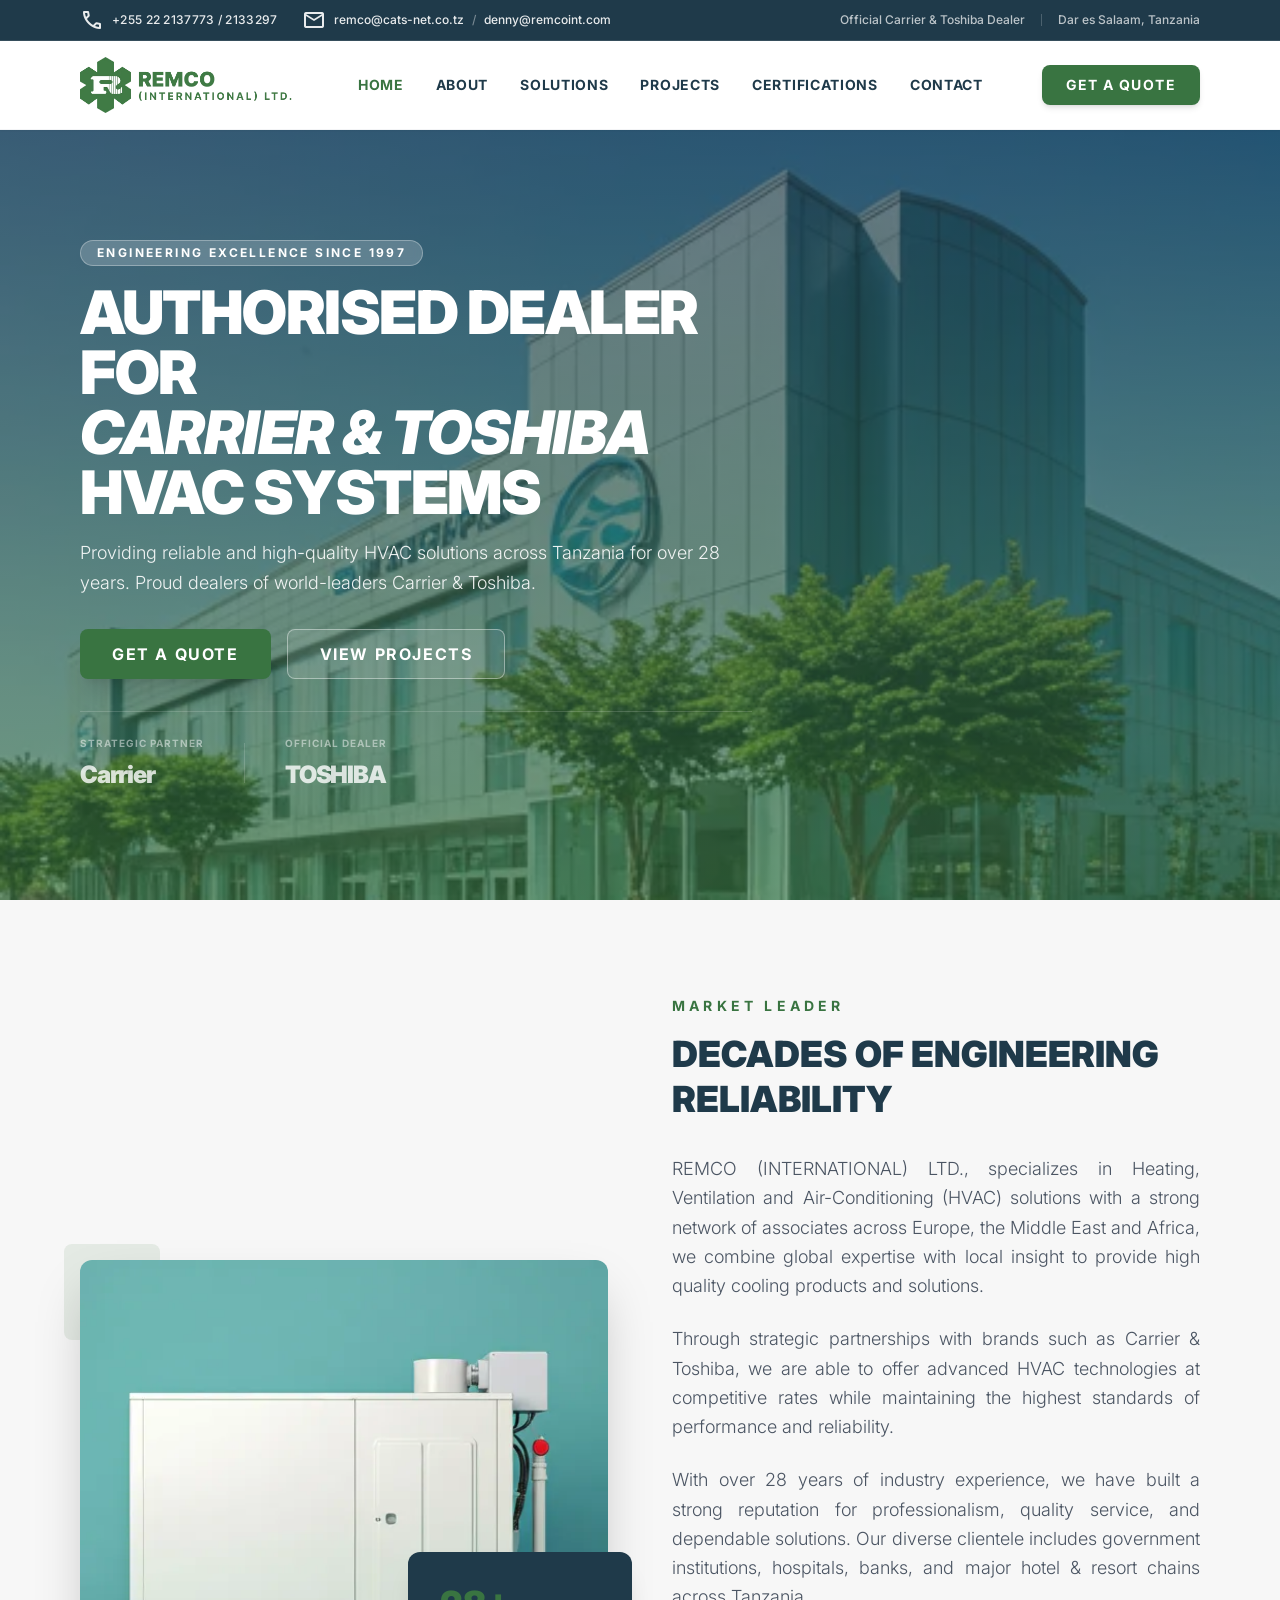
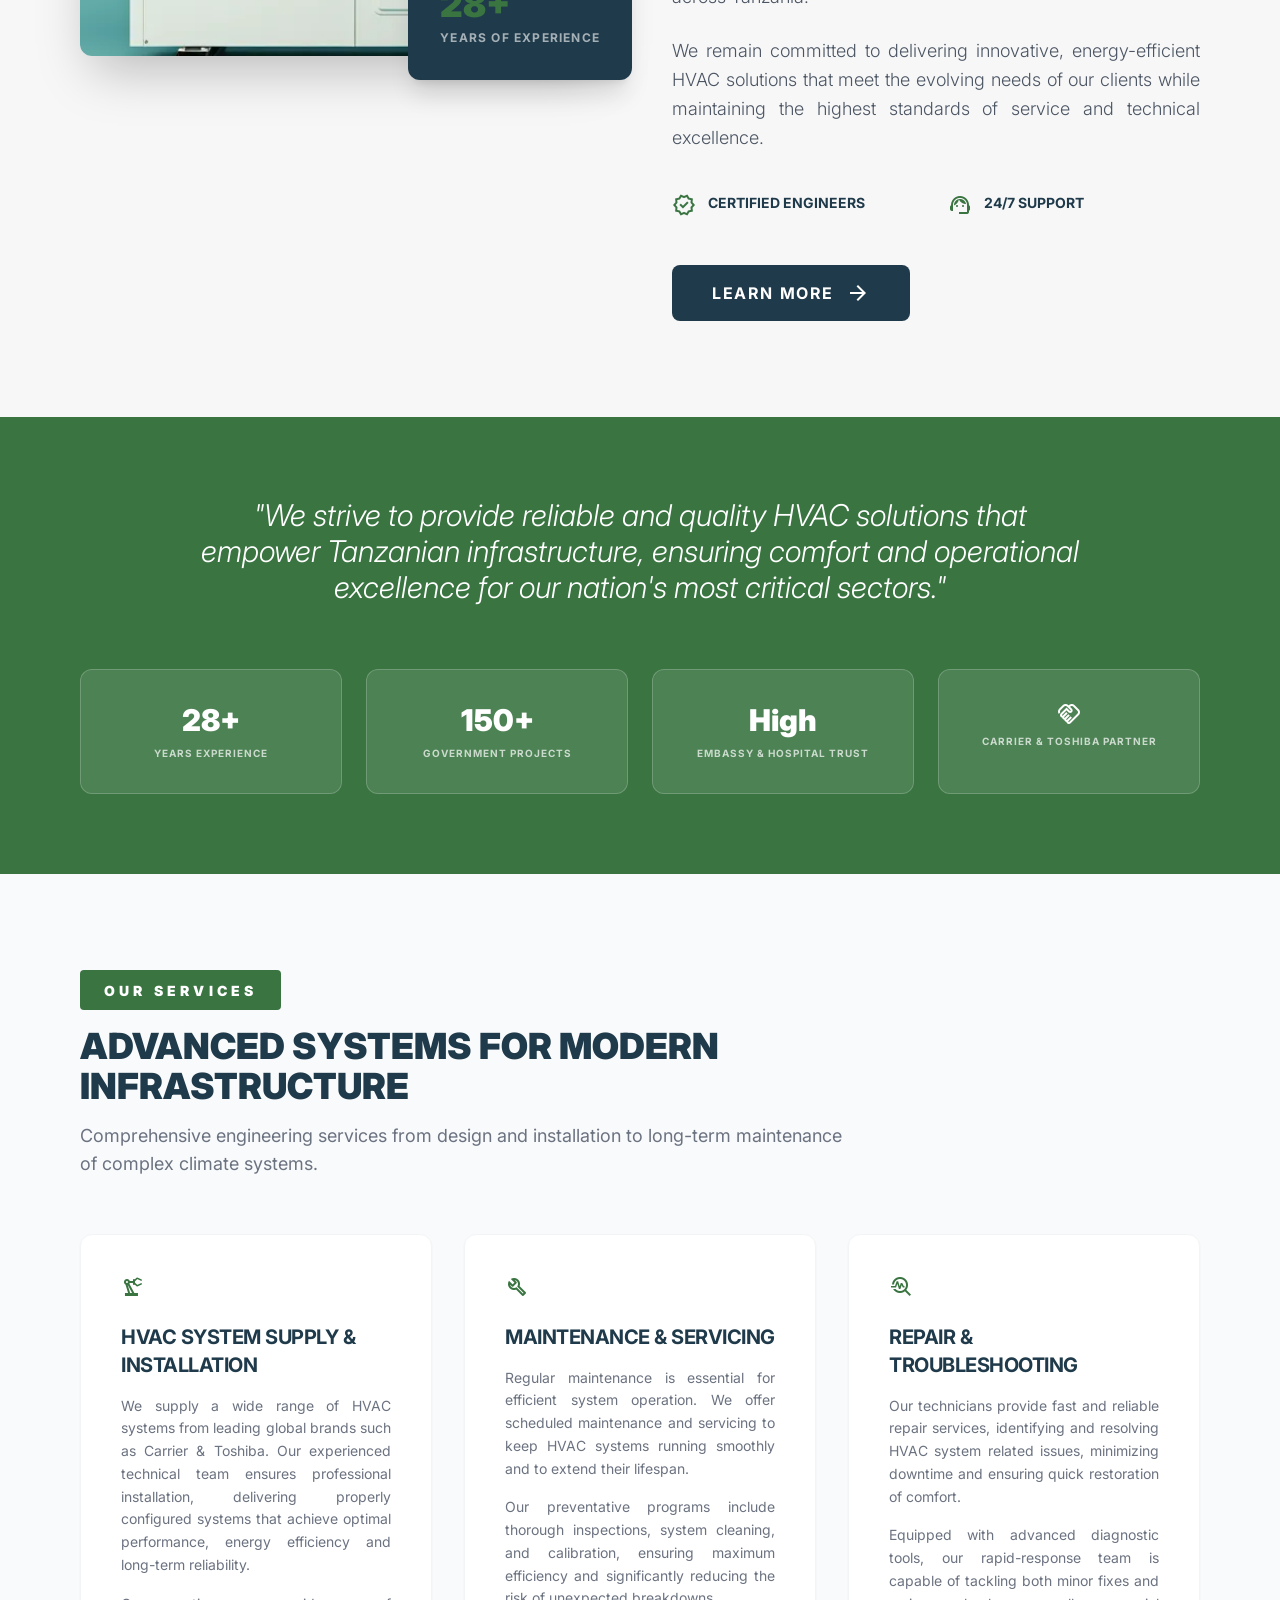
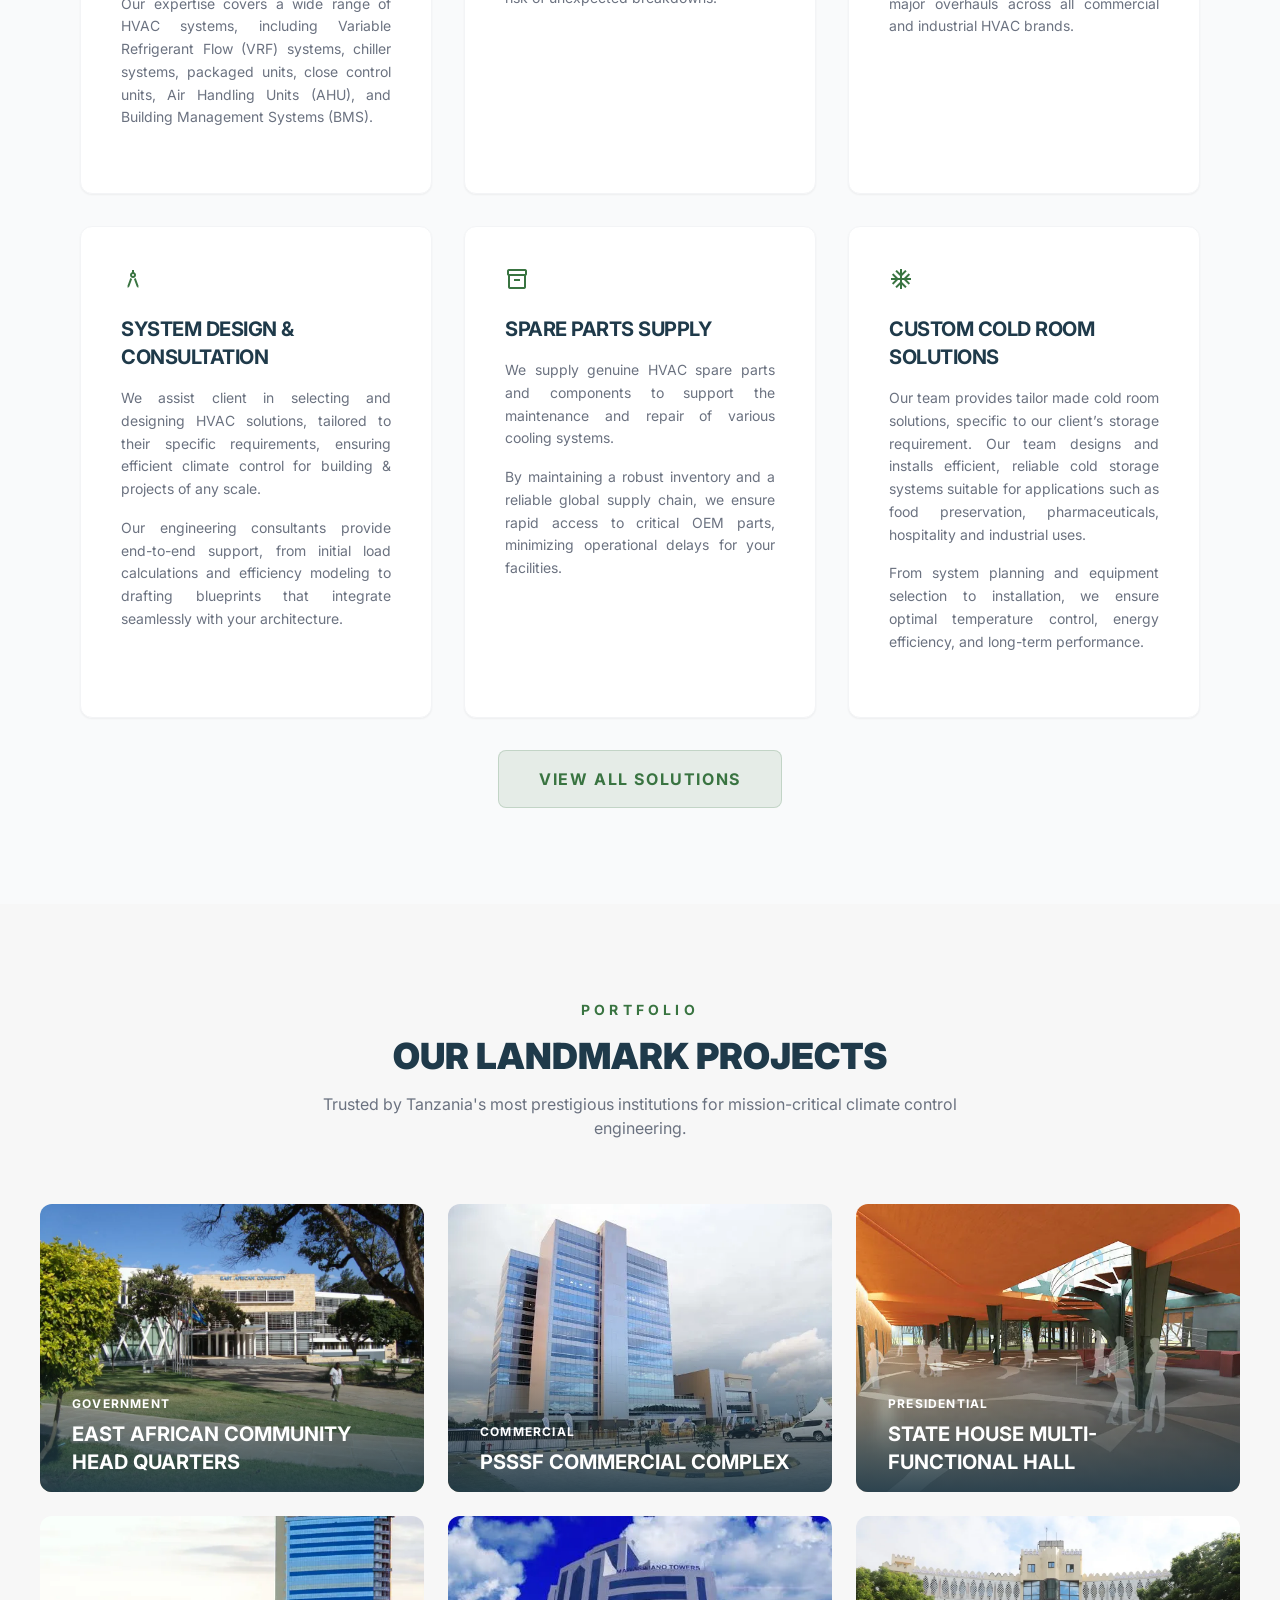
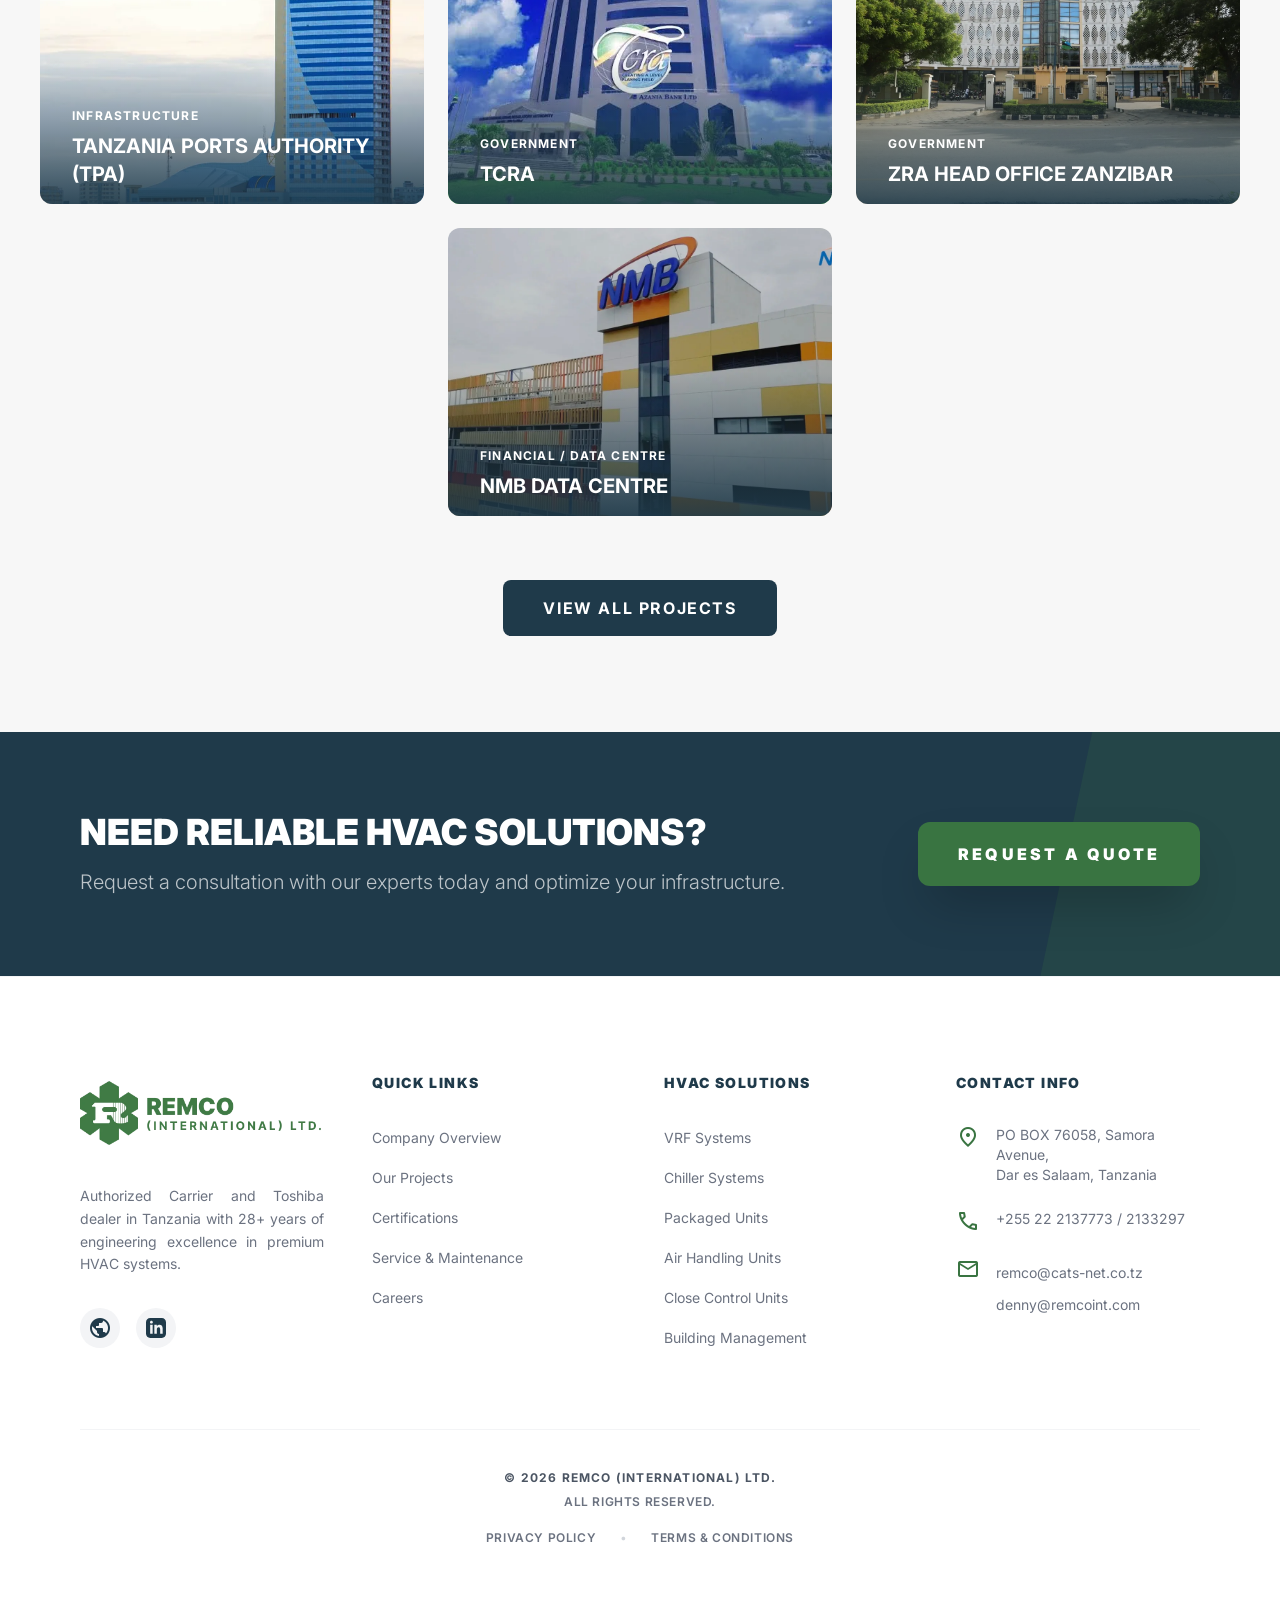
==== commit ddd2fbf4: "fix(ux): integrate favicon.png, streamline mobile top bar, add contacts to mobile drawer, and centra" ====
--- a/index.html
+++ b/index.html
@@ -12,8 +12,8 @@
     <link rel="canonical" href="https://remcointernational.com/" />
 
     <!-- Favicon / App Icons -->
-    <link rel="icon" type="image/png" href="assets/logo.png" />
-    <link rel="apple-touch-icon" href="assets/logo.png" />
+    <link rel="icon" type="image/png" href="assets/favicon.png" />
+    <link rel="apple-touch-icon" href="assets/favicon.png" />
 
     <!-- Geographic SEO Metadata (Tanzania & East Africa) -->
     <meta name="geo.region" content="TZ-02" />
@@ -144,18 +144,20 @@
 
     <!-- 1. Top Contact Strip -->
     <div
-        class="bg-navy text-white/90 py-2 px-6 lg:px-20 flex flex-wrap justify-between items-center text-xs font-medium border-b border-white/10">
-        <div class="flex gap-6">
-            <span class="flex items-center gap-2">
+        class="bg-navy text-white/90 py-2 px-4 sm:px-6 lg:px-20 flex justify-center sm:justify-between items-center text-xs font-medium border-b border-white/10">
+        <div class="flex items-center gap-6">
+            <a href="tel:+255222137773" class="flex items-center gap-2 hover:text-white transition-colors">
                 <span class="material-symbols-outlined text-sm">call</span>
-                +255 22 2137773 / 2133297
+                <span class="tracking-wide">+255 22 2137773 / 2133297</span>
+            </a>
+            <span class="hidden md:flex items-center gap-2">
+                <span class="material-symbols-outlined text-sm">mail</span>
+                <a href="mailto:remco@cats-net.co.tz" class="hover:text-white transition-colors py-1 inline-block">remco@cats-net.co.tz</a>
+                <span class="text-white/40">/</span>
+                <a href="mailto:denny@remcoint.com" class="hover:text-white transition-colors py-1 inline-block">denny@remcoint.com</a>
             </span>
-            <span class="flex items-center gap-2">
-                <span class="material-symbols-outlined text-sm">mail</span>
-                <a href="mailto:remco@cats-net.co.tz" class="hover:text-white transition-colors py-1 inline-block">remco@cats-net.co.tz</a> / <a href="mailto:denny@remcoint.com" class="hover:text-white transition-colors py-1 inline-block">denny@remcoint.com</a>
-            </span>
-        </div>
-        <div class="hidden md:flex gap-4 items-center">
+        </div>
+        <div class="hidden md:flex gap-4 items-center text-white/70">
             <span>Official Carrier &amp; Toshiba Dealer</span>
             <div class="h-3 w-px bg-white/20"></div>
             <span>Dar es Salaam, Tanzania</span>
@@ -214,10 +216,23 @@
                 <a href="certifications.html" class="text-navy text-lg font-bold uppercase tracking-widest hover:text-primary transition-colors">Certifications</a>
                 <a href="contact.html" class="text-navy text-lg font-bold uppercase tracking-widest hover:text-primary transition-colors">Contact</a>
             </div>
-            <div class="mt-auto pt-10 border-t border-gray-100">
-                <button onclick="window.location.href='contact.html'" class="w-full bg-primary text-white py-4 rounded-xl font-black uppercase tracking-widest shadow-lg">
+            <div class="mt-auto pt-6 border-t border-gray-100 flex flex-col gap-3">
+                <div class="text-[11px] font-bold uppercase tracking-widest text-gray-400">Get in Touch</div>
+                <a href="tel:+255222137773" class="flex items-center gap-3 text-xs text-navy font-semibold hover:text-primary transition-colors py-1">
+                    <span class="material-symbols-outlined text-primary text-base">call</span>
+                    <span>+255 22 2137773 / 2133297</span>
+                </a>
+                <a href="mailto:remco@cats-net.co.tz" class="flex items-center gap-3 text-xs text-gray-600 hover:text-primary transition-colors py-1">
+                    <span class="material-symbols-outlined text-primary text-base">mail</span>
+                    <span>remco@cats-net.co.tz</span>
+                </a>
+                <a href="mailto:denny@remcoint.com" class="flex items-center gap-3 text-xs text-gray-600 hover:text-primary transition-colors py-1">
+                    <span class="material-symbols-outlined text-primary text-base">mail</span>
+                    <span>denny@remcoint.com</span>
+                </a>
+                <a href="contact.html" class="w-full bg-primary text-white text-center py-3.5 rounded-xl font-bold uppercase tracking-widest shadow-md mt-2 text-xs hover:bg-primary/90 transition-all">
                     Get a Quote
-                </button>
+                </a>
             </div>
         </div>
     </div>
@@ -792,15 +807,17 @@
                 </ul>
             </div>
         </div>
-        <div
-            class="max-w-7xl mx-auto pt-10 border-t border-gray-100 flex flex-col md:flex-row justify-between items-center gap-6">
-            <p class="text-gray-600 text-xs uppercase tracking-widest font-bold">© 2026 REMCO (International) Ltd. All
-                Rights Reserved.</p>
-            <div class="flex gap-8">
-                <a class="text-gray-600 text-xs uppercase tracking-widest font-bold hover:text-navy py-1" href="#">Privacy
-                    Policy</a>
-                <a class="text-gray-600 text-xs uppercase tracking-widest font-bold hover:text-navy py-1" href="#">Terms of
-                    Service</a>
+        <div class="max-w-7xl mx-auto pt-10 border-t border-gray-100 flex flex-col items-center justify-center text-center gap-2">
+            <p class="text-gray-600 text-xs uppercase tracking-widest font-bold">
+                © 2026 REMCO (International) Ltd.
+            </p>
+            <p class="text-gray-500 text-xs uppercase tracking-wider font-semibold">
+                All Rights Reserved.
+            </p>
+            <div class="flex flex-wrap items-center justify-center gap-4 sm:gap-6 pt-2">
+                <a class="text-gray-500 text-xs uppercase tracking-wider font-semibold hover:text-primary transition-colors py-1 inline-block" href="#">Privacy Policy</a>
+                <span class="text-gray-300 text-xs hidden sm:inline">•</span>
+                <a class="text-gray-500 text-xs uppercase tracking-wider font-semibold hover:text-primary transition-colors py-1 inline-block" href="#">Terms &amp; Conditions</a>
             </div>
         </div>
     </footer>
--- a/assets/style.min.css
+++ b/assets/style.min.css
@@ -1 +1 @@
-*,:after,:before{--tw-border-spacing-x:0;--tw-border-spacing-y:0;--tw-translate-x:0;--tw-translate-y:0;--tw-rotate:0;--tw-skew-x:0;--tw-skew-y:0;--tw-scale-x:1;--tw-scale-y:1;--tw-pan-x: ;--tw-pan-y: ;--tw-pinch-zoom: ;--tw-scroll-snap-strictness:proximity;--tw-gradient-from-position: ;--tw-gradient-via-position: ;--tw-gradient-to-position: ;--tw-ordinal: ;--tw-slashed-zero: ;--tw-numeric-figure: ;--tw-numeric-spacing: ;--tw-numeric-fraction: ;--tw-ring-inset: ;--tw-ring-offset-width:0px;--tw-ring-offset-color:#fff;--tw-ring-color:rgba(59,130,246,.5);--tw-ring-offset-shadow:0 0 #0000;--tw-ring-shadow:0 0 #0000;--tw-shadow:0 0 #0000;--tw-shadow-colored:0 0 #0000;--tw-blur: ;--tw-brightness: ;--tw-contrast: ;--tw-grayscale: ;--tw-hue-rotate: ;--tw-invert: ;--tw-saturate: ;--tw-sepia: ;--tw-drop-shadow: ;--tw-backdrop-blur: ;--tw-backdrop-brightness: ;--tw-backdrop-contrast: ;--tw-backdrop-grayscale: ;--tw-backdrop-hue-rotate: ;--tw-backdrop-invert: ;--tw-backdrop-opacity: ;--tw-backdrop-saturate: ;--tw-backdrop-sepia: ;--tw-contain-size: ;--tw-contain-layout: ;--tw-contain-paint: ;--tw-contain-style: }::backdrop{--tw-border-spacing-x:0;--tw-border-spacing-y:0;--tw-translate-x:0;--tw-translate-y:0;--tw-rotate:0;--tw-skew-x:0;--tw-skew-y:0;--tw-scale-x:1;--tw-scale-y:1;--tw-pan-x: ;--tw-pan-y: ;--tw-pinch-zoom: ;--tw-scroll-snap-strictness:proximity;--tw-gradient-from-position: ;--tw-gradient-via-position: ;--tw-gradient-to-position: ;--tw-ordinal: ;--tw-slashed-zero: ;--tw-numeric-figure: ;--tw-numeric-spacing: ;--tw-numeric-fraction: ;--tw-ring-inset: ;--tw-ring-offset-width:0px;--tw-ring-offset-color:#fff;--tw-ring-color:rgba(59,130,246,.5);--tw-ring-offset-shadow:0 0 #0000;--tw-ring-shadow:0 0 #0000;--tw-shadow:0 0 #0000;--tw-shadow-colored:0 0 #0000;--tw-blur: ;--tw-brightness: ;--tw-contrast: ;--tw-grayscale: ;--tw-hue-rotate: ;--tw-invert: ;--tw-saturate: ;--tw-sepia: ;--tw-drop-shadow: ;--tw-backdrop-blur: ;--tw-backdrop-brightness: ;--tw-backdrop-contrast: ;--tw-backdrop-grayscale: ;--tw-backdrop-hue-rotate: ;--tw-backdrop-invert: ;--tw-backdrop-opacity: ;--tw-backdrop-saturate: ;--tw-backdrop-sepia: ;--tw-contain-size: ;--tw-contain-layout: ;--tw-contain-paint: ;--tw-contain-style: }/*! tailwindcss v3.4.17 | MIT License | https://tailwindcss.com*/*,:after,:before{box-sizing:border-box;border:0 solid #e5e7eb}:after,:before{--tw-content:""}:host,html{line-height:1.5;-webkit-text-size-adjust:100%;-moz-tab-size:4;-o-tab-size:4;tab-size:4;font-family:Inter,sans-serif;font-feature-settings:normal;font-variation-settings:normal;-webkit-tap-highlight-color:transparent}body{margin:0;line-height:inherit}hr{height:0;color:inherit;border-top-width:1px}abbr:where([title]){-webkit-text-decoration:underline dotted;text-decoration:underline dotted}h1,h2,h3,h4,h5,h6{font-size:inherit;font-weight:inherit}a{color:inherit;text-decoration:inherit}b,strong{font-weight:bolder}code,kbd,pre,samp{font-family:ui-monospace,SFMono-Regular,Menlo,Monaco,Consolas,Liberation Mono,Courier New,monospace;font-feature-settings:normal;font-variation-settings:normal;font-size:1em}small{font-size:80%}sub,sup{font-size:75%;line-height:0;position:relative;vertical-align:baseline}sub{bottom:-.25em}sup{top:-.5em}table{text-indent:0;border-color:inherit;border-collapse:collapse}button,input,optgroup,select,textarea{font-family:inherit;font-feature-settings:inherit;font-variation-settings:inherit;font-size:100%;font-weight:inherit;line-height:inherit;letter-spacing:inherit;color:inherit;margin:0;padding:0}button,select{text-transform:none}button,input:where([type=button]),input:where([type=reset]),input:where([type=submit]){-webkit-appearance:button;background-color:transparent;background-image:none}:-moz-focusring{outline:auto}:-moz-ui-invalid{box-shadow:none}progress{vertical-align:baseline}::-webkit-inner-spin-button,::-webkit-outer-spin-button{height:auto}[type=search]{-webkit-appearance:textfield;outline-offset:-2px}::-webkit-search-decoration{-webkit-appearance:none}::-webkit-file-upload-button{-webkit-appearance:button;font:inherit}summary{display:list-item}blockquote,dd,dl,figure,h1,h2,h3,h4,h5,h6,hr,p,pre{margin:0}fieldset{margin:0}fieldset,legend{padding:0}menu,ol,ul{list-style:none;margin:0;padding:0}dialog{padding:0}textarea{resize:vertical}input::-moz-placeholder,textarea::-moz-placeholder{opacity:1;color:#9ca3af}input::placeholder,textarea::placeholder{opacity:1;color:#9ca3af}[role=button],button{cursor:pointer}:disabled{cursor:default}audio,canvas,embed,iframe,img,object,svg,video{display:block;vertical-align:middle}img,video{max-width:100%;height:auto}[hidden]:where(:not([hidden=until-found])){display:none}body{font-family:Inter,-apple-system,BlinkMacSystemFont,Segoe UI,Roboto,sans-serif}p{text-align:justify;text-justify:inter-word;-webkit-hyphens:auto;hyphens:auto}.text-center,.text-center p,p.text-center{text-align:center!important;hyphens:manual!important;-webkit-hyphens:manual!important}.sub-heading,.text-left,.text-left p,p.text-left{text-align:left!important;hyphens:manual!important;-webkit-hyphens:manual!important}.sr-only{position:absolute;width:1px;height:1px;padding:0;margin:-1px;overflow:hidden;clip:rect(0,0,0,0);white-space:nowrap;border-width:0}.pointer-events-none{pointer-events:none}.fixed{position:fixed}.absolute{position:absolute}.relative{position:relative}.sticky{position:sticky}.-inset-4{inset:-1rem}.inset-0{inset:0}.-bottom-6{bottom:-1.5rem}.-left-32{left:-8rem}.-left-4{left:-1rem}.-left-6{left:-1.5rem}.-right-32{right:-8rem}.-right-4{right:-1rem}.-right-6{right:-1.5rem}.-top-4{top:-1rem}.bottom-0{bottom:0}.bottom-1\/4{bottom:25%}.right-0{right:0}.right-4{right:1rem}.top-0{top:0}.top-1\/4{top:25%}.top-4{top:1rem}.-z-10{z-index:-10}.z-0{z-index:0}.z-10{z-index:10}.z-20{z-index:20}.z-50{z-index:50}.z-\[100\]{z-index:100}.z-\[60\]{z-index:60}.order-1{order:1}.order-2{order:2}.col-span-1{grid-column:span 1/span 1}.mx-auto{margin-left:auto;margin-right:auto}.mb-1{margin-bottom:.25rem}.mb-10{margin-bottom:2.5rem}.mb-12{margin-bottom:3rem}.mb-14{margin-bottom:3.5rem}.mb-16{margin-bottom:4rem}.mb-2{margin-bottom:.5rem}.mb-20{margin-bottom:5rem}.mb-3{margin-bottom:.75rem}.mb-4{margin-bottom:1rem}.mb-6{margin-bottom:1.5rem}.mb-8{margin-bottom:2rem}.mt-1{margin-top:.25rem}.mt-10{margin-top:2.5rem}.mt-12{margin-top:3rem}.mt-16{margin-top:4rem}.mt-4{margin-top:1rem}.mt-8{margin-top:2rem}.mt-auto{margin-top:auto}.line-clamp-3{overflow:hidden;display:-webkit-box;-webkit-box-orient:vertical;-webkit-line-clamp:3}.block{display:block}.inline-block{display:inline-block}.flex{display:flex}.inline-flex{display:inline-flex}.grid{display:grid}.hidden{display:none}.aspect-\[4\/3\]{aspect-ratio:4/3}.h-1{height:.25rem}.h-10{height:2.5rem}.h-12{height:3rem}.h-16{height:4rem}.h-2{height:.5rem}.h-20{height:5rem}.h-24{height:6rem}.h-3{height:.75rem}.h-32{height:8rem}.h-5{height:1.25rem}.h-64{height:16rem}.h-8{height:2rem}.h-80{height:20rem}.h-96{height:24rem}.h-\[100dvh\]{height:100dvh}.h-full{height:100%}.max-h-0{max-height:0}.min-h-\[40vh\]{min-height:40vh}.min-h-\[calc\(100vh-130px\)\]{min-height:calc(100vh - 130px)}.min-h-screen{min-height:100vh}.w-1\/3{width:33.333333%}.w-10{width:2.5rem}.w-12{width:3rem}.w-16{width:4rem}.w-2{width:.5rem}.w-24{width:6rem}.w-32{width:8rem}.w-5{width:1.25rem}.w-80{width:20rem}.w-\[300px\]{width:300px}.w-auto{width:auto}.w-full{width:100%}.w-px{width:1px}.max-w-2xl{max-width:42rem}.max-w-3xl{max-width:48rem}.max-w-4xl{max-width:56rem}.max-w-7xl{max-width:80rem}.max-w-\[96rem\]{max-width:96rem}.max-w-md{max-width:28rem}.max-w-xl{max-width:36rem}.shrink-0{flex-shrink:0}.flex-grow{flex-grow:1}.-translate-x-4{--tw-translate-x:-1rem}.-translate-x-4,.-translate-y-1\/2{transform:translate(var(--tw-translate-x),var(--tw-translate-y)) rotate(var(--tw-rotate)) skewX(var(--tw-skew-x)) skewY(var(--tw-skew-y)) scaleX(var(--tw-scale-x)) scaleY(var(--tw-scale-y))}.-translate-y-1\/2{--tw-translate-y:-50%}.translate-x-1\/2{--tw-translate-x:50%}.translate-x-1\/2,.translate-x-4{transform:translate(var(--tw-translate-x),var(--tw-translate-y)) rotate(var(--tw-rotate)) skewX(var(--tw-skew-x)) skewY(var(--tw-skew-y)) scaleX(var(--tw-scale-x)) scaleY(var(--tw-scale-y))}.translate-x-4{--tw-translate-x:1rem}.translate-x-full{--tw-translate-x:100%}.translate-x-full,.translate-y-0{transform:translate(var(--tw-translate-x),var(--tw-translate-y)) rotate(var(--tw-rotate)) skewX(var(--tw-skew-x)) skewY(var(--tw-skew-y)) scaleX(var(--tw-scale-x)) scaleY(var(--tw-scale-y))}.translate-y-0{--tw-translate-y:0px}.translate-y-2{--tw-translate-y:0.5rem}.translate-y-2,.translate-y-4{transform:translate(var(--tw-translate-x),var(--tw-translate-y)) rotate(var(--tw-rotate)) skewX(var(--tw-skew-x)) skewY(var(--tw-skew-y)) scaleX(var(--tw-scale-x)) scaleY(var(--tw-scale-y))}.translate-y-4{--tw-translate-y:1rem}.-skew-x-12{--tw-skew-x:-12deg}.-skew-x-12,.scale-100{transform:translate(var(--tw-translate-x),var(--tw-translate-y)) rotate(var(--tw-rotate)) skewX(var(--tw-skew-x)) skewY(var(--tw-skew-y)) scaleX(var(--tw-scale-x)) scaleY(var(--tw-scale-y))}.scale-100{--tw-scale-x:1;--tw-scale-y:1}.scale-95{--tw-scale-x:.95;--tw-scale-y:.95}.scale-95,.transform{transform:translate(var(--tw-translate-x),var(--tw-translate-y)) rotate(var(--tw-rotate)) skewX(var(--tw-skew-x)) skewY(var(--tw-skew-y)) scaleX(var(--tw-scale-x)) scaleY(var(--tw-scale-y))}@keyframes pulse{50%{opacity:.5}}.animate-pulse{animation:pulse 2s cubic-bezier(.4,0,.6,1) infinite}.cursor-not-allowed{cursor:not-allowed}.cursor-pointer{cursor:pointer}.resize-none{resize:none}.list-disc{list-style-type:disc}.grid-cols-1{grid-template-columns:repeat(1,minmax(0,1fr))}.grid-cols-2{grid-template-columns:repeat(2,minmax(0,1fr))}.flex-col{flex-direction:column}.flex-wrap{flex-wrap:wrap}.items-start{align-items:flex-start}.items-center{align-items:center}.justify-end{justify-content:flex-end}.justify-center{justify-content:center}.justify-between{justify-content:space-between}.gap-10{gap:2.5rem}.gap-12{gap:3rem}.gap-16{gap:4rem}.gap-2{gap:.5rem}.gap-3{gap:.75rem}.gap-4{gap:1rem}.gap-6{gap:1.5rem}.gap-8{gap:2rem}.space-y-10>:not([hidden])~:not([hidden]){--tw-space-y-reverse:0;margin-top:calc(2.5rem*(1 - var(--tw-space-y-reverse)));margin-bottom:calc(2.5rem*var(--tw-space-y-reverse))}.space-y-2>:not([hidden])~:not([hidden]){--tw-space-y-reverse:0;margin-top:calc(.5rem*(1 - var(--tw-space-y-reverse)));margin-bottom:calc(.5rem*var(--tw-space-y-reverse))}.space-y-24>:not([hidden])~:not([hidden]){--tw-space-y-reverse:0;margin-top:calc(6rem*(1 - var(--tw-space-y-reverse)));margin-bottom:calc(6rem*var(--tw-space-y-reverse))}.space-y-4>:not([hidden])~:not([hidden]){--tw-space-y-reverse:0;margin-top:calc(1rem*(1 - var(--tw-space-y-reverse)));margin-bottom:calc(1rem*var(--tw-space-y-reverse))}.space-y-6>:not([hidden])~:not([hidden]){--tw-space-y-reverse:0;margin-top:calc(1.5rem*(1 - var(--tw-space-y-reverse)));margin-bottom:calc(1.5rem*var(--tw-space-y-reverse))}.overflow-hidden{overflow:hidden}.overflow-y-auto{overflow-y:auto}.scroll-smooth{scroll-behavior:smooth}.rounded{border-radius:.25rem}.rounded-2xl{border-radius:1rem}.rounded-3xl{border-radius:1.5rem}.rounded-full{border-radius:9999px}.rounded-lg{border-radius:.5rem}.rounded-none{border-radius:0}.rounded-xl{border-radius:.75rem}.border{border-width:1px}.border-y{border-top-width:1px}.border-b,.border-y{border-bottom-width:1px}.border-t{border-top-width:1px}.border-emerald-200{--tw-border-opacity:1;border-color:rgb(167 243 208/var(--tw-border-opacity,1))}.border-gray-100{--tw-border-opacity:1;border-color:rgb(243 244 246/var(--tw-border-opacity,1))}.border-gray-200{--tw-border-opacity:1;border-color:rgb(229 231 235/var(--tw-border-opacity,1))}.border-gray-200\/80{border-color:rgba(229,231,235,.8)}.border-navy{--tw-border-opacity:1;border-color:rgb(31 58 74/var(--tw-border-opacity,1))}.border-primary\/20{border-color:rgba(57,116,65,.2)}.border-rose-200{--tw-border-opacity:1;border-color:rgb(254 205 211/var(--tw-border-opacity,1))}.border-white\/10{border-color:hsla(0,0%,100%,.1)}.border-white\/20{border-color:hsla(0,0%,100%,.2)}.border-white\/30{border-color:hsla(0,0%,100%,.3)}.border-white\/40{border-color:hsla(0,0%,100%,.4)}.bg-background-light{--tw-bg-opacity:1;background-color:rgb(247 247 247/var(--tw-bg-opacity,1))}.bg-black\/50{background-color:rgba(0,0,0,.5)}.bg-carrier-blue\/10{background-color:rgba(0,69,149,.1)}.bg-emerald-50{--tw-bg-opacity:1;background-color:rgb(236 253 245/var(--tw-bg-opacity,1))}.bg-gray-100{--tw-bg-opacity:1;background-color:rgb(243 244 246/var(--tw-bg-opacity,1))}.bg-gray-50{--tw-bg-opacity:1;background-color:rgb(249 250 251/var(--tw-bg-opacity,1))}.bg-navy{--tw-bg-opacity:1;background-color:rgb(31 58 74/var(--tw-bg-opacity,1))}.bg-navy\/10{background-color:rgba(31,58,74,.1)}.bg-navy\/60{background-color:rgba(31,58,74,.6)}.bg-navy\/90{background-color:rgba(31,58,74,.9)}.bg-primary{--tw-bg-opacity:1;background-color:rgb(57 116 65/var(--tw-bg-opacity,1))}.bg-primary\/10{background-color:rgba(57,116,65,.1)}.bg-primary\/20{background-color:rgba(57,116,65,.2)}.bg-primary\/5{background-color:rgba(57,116,65,.05)}.bg-rose-50{--tw-bg-opacity:1;background-color:rgb(255 241 242/var(--tw-bg-opacity,1))}.bg-toshiba-red\/10{background-color:rgba(228,0,43,.1)}.bg-white{--tw-bg-opacity:1;background-color:rgb(255 255 255/var(--tw-bg-opacity,1))}.bg-white\/10{background-color:hsla(0,0%,100%,.1)}.bg-white\/20{background-color:hsla(0,0%,100%,.2)}.bg-white\/95{background-color:hsla(0,0%,100%,.95)}.bg-gradient-to-t{background-image:linear-gradient(to top,var(--tw-gradient-stops))}.from-black\/50{--tw-gradient-from:rgba(0,0,0,.5) var(--tw-gradient-from-position);--tw-gradient-to:transparent var(--tw-gradient-to-position);--tw-gradient-stops:var(--tw-gradient-from),var(--tw-gradient-to)}.from-navy\/90{--tw-gradient-from:rgba(31,58,74,.9) var(--tw-gradient-from-position);--tw-gradient-to:rgba(31,58,74,0) var(--tw-gradient-to-position);--tw-gradient-stops:var(--tw-gradient-from),var(--tw-gradient-to)}.via-transparent{--tw-gradient-to:transparent var(--tw-gradient-to-position);--tw-gradient-stops:var(--tw-gradient-from),transparent var(--tw-gradient-via-position),var(--tw-gradient-to)}.to-transparent{--tw-gradient-to:transparent var(--tw-gradient-to-position)}.object-contain{-o-object-fit:contain;object-fit:contain}.object-cover{-o-object-fit:cover;object-fit:cover}.object-center{-o-object-position:center;object-position:center}.p-0{padding:0}.p-10{padding:2.5rem}.p-12{padding:3rem}.p-2{padding:.5rem}.p-20{padding:5rem}.p-4{padding:1rem}.p-8{padding:2rem}.px-10{padding-left:2.5rem;padding-right:2.5rem}.px-4{padding-left:1rem;padding-right:1rem}.px-6{padding-left:1.5rem;padding-right:1.5rem}.px-8{padding-left:2rem;padding-right:2rem}.py-1{padding-top:.25rem;padding-bottom:.25rem}.py-1\.5{padding-top:.375rem;padding-bottom:.375rem}.py-10{padding-top:2.5rem;padding-bottom:2.5rem}.py-12{padding-top:3rem;padding-bottom:3rem}.py-2{padding-top:.5rem;padding-bottom:.5rem}.py-20{padding-top:5rem;padding-bottom:5rem}.py-24{padding-top:6rem;padding-bottom:6rem}.py-3{padding-top:.75rem;padding-bottom:.75rem}.py-3\.5{padding-top:.875rem;padding-bottom:.875rem}.py-4{padding-top:1rem;padding-bottom:1rem}.py-5{padding-top:1.25rem;padding-bottom:1.25rem}.pb-12{padding-bottom:3rem}.pb-4{padding-bottom:1rem}.pl-5{padding-left:1.25rem}.pt-10{padding-top:2.5rem}.pt-2{padding-top:.5rem}.pt-20{padding-top:5rem}.pt-24{padding-top:6rem}.pt-4{padding-top:1rem}.pt-6{padding-top:1.5rem}.pt-8{padding-top:2rem}.text-left{text-align:left}.text-center{text-align:center}.font-display{font-family:Inter,sans-serif}.text-2xl{font-size:1.5rem;line-height:2rem}.text-3xl{font-size:1.875rem;line-height:2.25rem}.text-4xl{font-size:2.25rem;line-height:2.5rem}.text-5xl{font-size:3rem;line-height:1}.text-6xl{font-size:3.75rem;line-height:1}.text-7xl{font-size:4.5rem;line-height:1}.text-\[10px\]{font-size:10px}.text-base{font-size:1rem;line-height:1.5rem}.text-lg{font-size:1.125rem;line-height:1.75rem}.text-sm{font-size:.875rem;line-height:1.25rem}.text-xl{font-size:1.25rem;line-height:1.75rem}.text-xs{font-size:.75rem;line-height:1rem}.font-black{font-weight:900}.font-bold{font-weight:700}.font-light{font-weight:300}.font-medium{font-weight:500}.font-normal{font-weight:400}.font-semibold{font-weight:600}.uppercase{text-transform:uppercase}.italic{font-style:italic}.leading-\[1\.1\]{line-height:1.1}.leading-relaxed{line-height:1.625}.leading-tight{line-height:1.25}.tracking-\[0\.25em\]{letter-spacing:.25em}.tracking-\[0\.2em\]{letter-spacing:.2em}.tracking-\[0\.3em\]{letter-spacing:.3em}.tracking-tight{letter-spacing:-.025em}.tracking-tighter{letter-spacing:-.05em}.tracking-wider{letter-spacing:.05em}.tracking-widest{letter-spacing:.1em}.text-carrier-blue{--tw-text-opacity:1;color:rgb(0 69 149/var(--tw-text-opacity,1))}.text-emerald-600{--tw-text-opacity:1;color:rgb(5 150 105/var(--tw-text-opacity,1))}.text-emerald-800{--tw-text-opacity:1;color:rgb(6 95 70/var(--tw-text-opacity,1))}.text-gray-300{--tw-text-opacity:1;color:rgb(209 213 219/var(--tw-text-opacity,1))}.text-gray-500{--tw-text-opacity:1;color:rgb(107 114 128/var(--tw-text-opacity,1))}.text-gray-600{--tw-text-opacity:1;color:rgb(75 85 99/var(--tw-text-opacity,1))}.text-navy{--tw-text-opacity:1;color:rgb(31 58 74/var(--tw-text-opacity,1))}.text-navy\/70{color:rgba(31,58,74,.7)}.text-primary{--tw-text-opacity:1;color:rgb(57 116 65/var(--tw-text-opacity,1))}.text-rose-600{--tw-text-opacity:1;color:rgb(225 29 72/var(--tw-text-opacity,1))}.text-rose-800{--tw-text-opacity:1;color:rgb(159 18 57/var(--tw-text-opacity,1))}.text-toshiba-red{--tw-text-opacity:1;color:rgb(228 0 43/var(--tw-text-opacity,1))}.text-white{--tw-text-opacity:1;color:rgb(255 255 255/var(--tw-text-opacity,1))}.text-white\/60{color:hsla(0,0%,100%,.6)}.text-white\/70{color:hsla(0,0%,100%,.7)}.text-white\/80{color:hsla(0,0%,100%,.8)}.text-white\/90{color:hsla(0,0%,100%,.9)}.opacity-0{opacity:0}.opacity-100{opacity:1}.opacity-60{opacity:.6}.opacity-70{opacity:.7}.opacity-75{opacity:.75}.opacity-80{opacity:.8}.shadow-2xl{--tw-shadow:0 25px 50px -12px rgba(0,0,0,.25);--tw-shadow-colored:0 25px 50px -12px var(--tw-shadow-color)}.shadow-2xl,.shadow-lg{box-shadow:var(--tw-ring-offset-shadow,0 0 #0000),var(--tw-ring-shadow,0 0 #0000),var(--tw-shadow)}.shadow-lg{--tw-shadow:0 10px 15px -3px rgba(0,0,0,.1),0 4px 6px -4px rgba(0,0,0,.1);--tw-shadow-colored:0 10px 15px -3px var(--tw-shadow-color),0 4px 6px -4px var(--tw-shadow-color)}.shadow-md{--tw-shadow:0 4px 6px -1px rgba(0,0,0,.1),0 2px 4px -2px rgba(0,0,0,.1);--tw-shadow-colored:0 4px 6px -1px var(--tw-shadow-color),0 2px 4px -2px var(--tw-shadow-color)}.shadow-md,.shadow-sm{box-shadow:var(--tw-ring-offset-shadow,0 0 #0000),var(--tw-ring-shadow,0 0 #0000),var(--tw-shadow)}.shadow-sm{--tw-shadow:0 1px 2px 0 rgba(0,0,0,.05);--tw-shadow-colored:0 1px 2px 0 var(--tw-shadow-color)}.shadow-xl{--tw-shadow:0 20px 25px -5px rgba(0,0,0,.1),0 8px 10px -6px rgba(0,0,0,.1);--tw-shadow-colored:0 20px 25px -5px var(--tw-shadow-color),0 8px 10px -6px var(--tw-shadow-color);box-shadow:var(--tw-ring-offset-shadow,0 0 #0000),var(--tw-ring-shadow,0 0 #0000),var(--tw-shadow)}.shadow-gray-200\/50{--tw-shadow-color:rgba(229,231,235,.5);--tw-shadow:var(--tw-shadow-colored)}.outline-none{outline:2px solid transparent;outline-offset:2px}.blur-3xl{--tw-blur:blur(64px)}.blur-3xl,.grayscale-\[0\.8\]{filter:var(--tw-blur) var(--tw-brightness) var(--tw-contrast) var(--tw-grayscale) var(--tw-hue-rotate) var(--tw-invert) var(--tw-saturate) var(--tw-sepia) var(--tw-drop-shadow)}.grayscale-\[0\.8\]{--tw-grayscale:grayscale(0.8)}.backdrop-blur-md{--tw-backdrop-blur:blur(12px)}.backdrop-blur-md,.backdrop-blur-sm{-webkit-backdrop-filter:var(--tw-backdrop-blur) var(--tw-backdrop-brightness) var(--tw-backdrop-contrast) var(--tw-backdrop-grayscale) var(--tw-backdrop-hue-rotate) var(--tw-backdrop-invert) var(--tw-backdrop-opacity) var(--tw-backdrop-saturate) var(--tw-backdrop-sepia);backdrop-filter:var(--tw-backdrop-blur) var(--tw-backdrop-brightness) var(--tw-backdrop-contrast) var(--tw-backdrop-grayscale) var(--tw-backdrop-hue-rotate) var(--tw-backdrop-invert) var(--tw-backdrop-opacity) var(--tw-backdrop-saturate) var(--tw-backdrop-sepia)}.backdrop-blur-sm{--tw-backdrop-blur:blur(4px)}.transition{transition-property:color,background-color,border-color,text-decoration-color,fill,stroke,opacity,box-shadow,transform,filter,-webkit-backdrop-filter;transition-property:color,background-color,border-color,text-decoration-color,fill,stroke,opacity,box-shadow,transform,filter,backdrop-filter;transition-property:color,background-color,border-color,text-decoration-color,fill,stroke,opacity,box-shadow,transform,filter,backdrop-filter,-webkit-backdrop-filter;transition-timing-function:cubic-bezier(.4,0,.2,1);transition-duration:.15s}.transition-all{transition-property:all;transition-timing-function:cubic-bezier(.4,0,.2,1);transition-duration:.15s}.transition-colors{transition-property:color,background-color,border-color,text-decoration-color,fill,stroke;transition-timing-function:cubic-bezier(.4,0,.2,1);transition-duration:.15s}.transition-opacity{transition-property:opacity;transition-timing-function:cubic-bezier(.4,0,.2,1);transition-duration:.15s}.transition-transform{transition-property:transform;transition-timing-function:cubic-bezier(.4,0,.2,1);transition-duration:.15s}.duration-1000{transition-duration:1s}.duration-300{transition-duration:.3s}.duration-500{transition-duration:.5s}.duration-700{transition-duration:.7s}.ease-in-out{transition-timing-function:cubic-bezier(.4,0,.2,1)}.hero-overlay{background:linear-gradient(rgba(31,58,74,.7),rgba(57,116,65,.6))}.animate-stagger-1{animation-delay:.1s}.animate-stagger-2{animation-delay:.2s}.animate-stagger-3{animation-delay:.3s}.animate-stagger-4{animation-delay:.4s}@keyframes fadeInUp{0%{opacity:0;transform:translateY(20px)}to{opacity:1;transform:translateY(0)}}.reveal-up{opacity:0;animation:fadeInUp .8s ease-out forwards}@media (min-width:1024px){.lg\:text-left,.lg\:text-left p,p.lg\:text-left{text-align:left!important;hyphens:manual!important;-webkit-hyphens:manual!important}}.selection\:bg-primary ::-moz-selection{--tw-bg-opacity:1;background-color:rgb(57 116 65/var(--tw-bg-opacity,1))}.selection\:bg-primary ::selection{--tw-bg-opacity:1;background-color:rgb(57 116 65/var(--tw-bg-opacity,1))}.selection\:text-white ::-moz-selection{--tw-text-opacity:1;color:rgb(255 255 255/var(--tw-text-opacity,1))}.selection\:text-white ::selection{--tw-text-opacity:1;color:rgb(255 255 255/var(--tw-text-opacity,1))}.selection\:bg-primary::-moz-selection{--tw-bg-opacity:1;background-color:rgb(57 116 65/var(--tw-bg-opacity,1))}.selection\:bg-primary::selection{--tw-bg-opacity:1;background-color:rgb(57 116 65/var(--tw-bg-opacity,1))}.selection\:text-white::-moz-selection{--tw-text-opacity:1;color:rgb(255 255 255/var(--tw-text-opacity,1))}.selection\:text-white::selection{--tw-text-opacity:1;color:rgb(255 255 255/var(--tw-text-opacity,1))}.hover\:-translate-y-1:hover{--tw-translate-y:-0.25rem}.hover\:-translate-y-1:hover,.hover\:scale-105:hover{transform:translate(var(--tw-translate-x),var(--tw-translate-y)) rotate(var(--tw-rotate)) skewX(var(--tw-skew-x)) skewY(var(--tw-skew-y)) scaleX(var(--tw-scale-x)) scaleY(var(--tw-scale-y))}.hover\:scale-105:hover{--tw-scale-x:1.05;--tw-scale-y:1.05}.hover\:scale-\[1\.02\]:hover{--tw-scale-x:1.02;--tw-scale-y:1.02;transform:translate(var(--tw-translate-x),var(--tw-translate-y)) rotate(var(--tw-rotate)) skewX(var(--tw-skew-x)) skewY(var(--tw-skew-y)) scaleX(var(--tw-scale-x)) scaleY(var(--tw-scale-y))}.hover\:gap-4:hover{gap:1rem}.hover\:bg-carrier-blue\/5:hover{background-color:rgba(0,69,149,.05)}.hover\:bg-gray-100:hover{--tw-bg-opacity:1;background-color:rgb(243 244 246/var(--tw-bg-opacity,1))}.hover\:bg-navy:hover{--tw-bg-opacity:1;background-color:rgb(31 58 74/var(--tw-bg-opacity,1))}.hover\:bg-navy\/90:hover{background-color:rgba(31,58,74,.9)}.hover\:bg-primary:hover{--tw-bg-opacity:1;background-color:rgb(57 116 65/var(--tw-bg-opacity,1))}.hover\:bg-primary\/90:hover{background-color:rgba(57,116,65,.9)}.hover\:bg-toshiba-red\/5:hover{background-color:rgba(228,0,43,.05)}.hover\:bg-white\/20:hover{background-color:hsla(0,0%,100%,.2)}.hover\:text-navy:hover{--tw-text-opacity:1;color:rgb(31 58 74/var(--tw-text-opacity,1))}.hover\:text-primary:hover{--tw-text-opacity:1;color:rgb(57 116 65/var(--tw-text-opacity,1))}.hover\:text-white:hover{--tw-text-opacity:1;color:rgb(255 255 255/var(--tw-text-opacity,1))}.hover\:shadow-lg:hover{--tw-shadow:0 10px 15px -3px rgba(0,0,0,.1),0 4px 6px -4px rgba(0,0,0,.1);--tw-shadow-colored:0 10px 15px -3px var(--tw-shadow-color),0 4px 6px -4px var(--tw-shadow-color)}.hover\:shadow-lg:hover,.hover\:shadow-xl:hover{box-shadow:var(--tw-ring-offset-shadow,0 0 #0000),var(--tw-ring-shadow,0 0 #0000),var(--tw-shadow)}.hover\:shadow-xl:hover{--tw-shadow:0 20px 25px -5px rgba(0,0,0,.1),0 8px 10px -6px rgba(0,0,0,.1);--tw-shadow-colored:0 20px 25px -5px var(--tw-shadow-color),0 8px 10px -6px var(--tw-shadow-color)}.hover\:grayscale-0:hover{--tw-grayscale:grayscale(0);filter:var(--tw-blur) var(--tw-brightness) var(--tw-contrast) var(--tw-grayscale) var(--tw-hue-rotate) var(--tw-invert) var(--tw-saturate) var(--tw-sepia) var(--tw-drop-shadow)}.focus\:border-primary:focus{--tw-border-opacity:1;border-color:rgb(57 116 65/var(--tw-border-opacity,1))}.focus\:bg-white:focus{--tw-bg-opacity:1;background-color:rgb(255 255 255/var(--tw-bg-opacity,1))}.focus\:ring-1:focus{--tw-ring-offset-shadow:var(--tw-ring-inset) 0 0 0 var(--tw-ring-offset-width) var(--tw-ring-offset-color);--tw-ring-shadow:var(--tw-ring-inset) 0 0 0 calc(1px + var(--tw-ring-offset-width)) var(--tw-ring-color);box-shadow:var(--tw-ring-offset-shadow),var(--tw-ring-shadow),var(--tw-shadow,0 0 #0000)}.focus\:ring-primary:focus{--tw-ring-opacity:1;--tw-ring-color:rgb(57 116 65/var(--tw-ring-opacity,1))}.active\:scale-95:active{--tw-scale-x:.95;--tw-scale-y:.95;transform:translate(var(--tw-translate-x),var(--tw-translate-y)) rotate(var(--tw-rotate)) skewX(var(--tw-skew-x)) skewY(var(--tw-skew-y)) scaleX(var(--tw-scale-x)) scaleY(var(--tw-scale-y))}.group:hover .group-hover\:max-h-40{max-height:10rem}.group:hover .group-hover\:translate-y-0{--tw-translate-y:0px}.group:hover .group-hover\:scale-110,.group:hover .group-hover\:translate-y-0{transform:translate(var(--tw-translate-x),var(--tw-translate-y)) rotate(var(--tw-rotate)) skewX(var(--tw-skew-x)) skewY(var(--tw-skew-y)) scaleX(var(--tw-scale-x)) scaleY(var(--tw-scale-y))}.group:hover .group-hover\:scale-110{--tw-scale-x:1.1;--tw-scale-y:1.1}.group:hover .group-hover\:from-navy\/90{--tw-gradient-from:rgba(31,58,74,.9) var(--tw-gradient-from-position);--tw-gradient-to:rgba(31,58,74,0) var(--tw-gradient-to-position);--tw-gradient-stops:var(--tw-gradient-from),var(--tw-gradient-to)}.group:hover .group-hover\:via-navy\/60{--tw-gradient-to:rgba(31,58,74,0) var(--tw-gradient-to-position);--tw-gradient-stops:var(--tw-gradient-from),rgba(31,58,74,.6) var(--tw-gradient-via-position),var(--tw-gradient-to)}.group:hover .group-hover\:to-navy\/40{--tw-gradient-to:rgba(31,58,74,.4) var(--tw-gradient-to-position)}.group:hover .group-hover\:opacity-100{opacity:1}@media (min-width:640px){.sm\:mb-12{margin-bottom:3rem}.sm\:h-20{height:5rem}.sm\:gap-4{gap:1rem}.sm\:p-10{padding:2.5rem}.sm\:py-12{padding-top:3rem;padding-bottom:3rem}.sm\:text-6xl{font-size:3.75rem;line-height:1}.sm\:text-lg{font-size:1.125rem;line-height:1.75rem}.sm\:text-xs{font-size:.75rem;line-height:1rem}}@media (min-width:768px){.md\:col-span-2{grid-column:span 2/span 2}.md\:block{display:block}.md\:flex{display:flex}.md\:hidden{display:none}.md\:h-14{height:3.5rem}.md\:h-16{height:4rem}.md\:h-20{height:5rem}.md\:h-\[500px\]{height:500px}.md\:h-auto{height:auto}.md\:max-h-\[90vh\]{max-height:90vh}.md\:w-1\/2{width:50%}.md\:w-\[calc\(50\%-0\.75rem\)\]{width:calc(50% - .75rem)}.md\:grid-cols-2{grid-template-columns:repeat(2,minmax(0,1fr))}.md\:grid-cols-3{grid-template-columns:repeat(3,minmax(0,1fr))}.md\:flex-row{flex-direction:row}.md\:rounded-2xl{border-radius:1rem}.md\:p-12{padding:3rem}.md\:p-6{padding:1.5rem}.md\:px-6{padding-left:1.5rem;padding-right:1.5rem}.md\:py-2\.5{padding-top:.625rem;padding-bottom:.625rem}.md\:text-3xl{font-size:1.875rem;line-height:2.25rem}.md\:text-5xl{font-size:3rem;line-height:1}.md\:text-9xl{font-size:8rem;line-height:1}.md\:text-lg{font-size:1.125rem;line-height:1.75rem}.md\:text-sm{font-size:.875rem;line-height:1.25rem}}@media (min-width:1024px){.lg\:order-1{order:1}.lg\:order-2{order:2}.lg\:col-span-3{grid-column:span 3/span 3}.lg\:flex{display:flex}.lg\:hidden{display:none}.lg\:w-\[calc\(33\.333\%-1rem\)\]{width:calc(33.333% - 1rem)}.lg\:grid-cols-2{grid-template-columns:repeat(2,minmax(0,1fr))}.lg\:grid-cols-3{grid-template-columns:repeat(3,minmax(0,1fr))}.lg\:grid-cols-4{grid-template-columns:repeat(4,minmax(0,1fr))}.lg\:flex-row{flex-direction:row}.lg\:gap-16{gap:4rem}.lg\:gap-20{gap:5rem}.lg\:px-10{padding-left:2.5rem;padding-right:2.5rem}.lg\:px-20{padding-left:5rem;padding-right:5rem}.lg\:py-12{padding-top:3rem;padding-bottom:3rem}.lg\:text-left{text-align:left}.lg\:text-3xl{font-size:1.875rem;line-height:2.25rem}.lg\:text-4xl{font-size:2.25rem;line-height:2.5rem}.lg\:text-5xl{font-size:3rem;line-height:1}.lg\:text-6xl{font-size:3.75rem;line-height:1}.lg\:text-xl{font-size:1.25rem;line-height:1.75rem}}@media (min-width:1280px){.xl\:gap-16{gap:4rem}}+*,:after,:before{--tw-border-spacing-x:0;--tw-border-spacing-y:0;--tw-translate-x:0;--tw-translate-y:0;--tw-rotate:0;--tw-skew-x:0;--tw-skew-y:0;--tw-scale-x:1;--tw-scale-y:1;--tw-pan-x: ;--tw-pan-y: ;--tw-pinch-zoom: ;--tw-scroll-snap-strictness:proximity;--tw-gradient-from-position: ;--tw-gradient-via-position: ;--tw-gradient-to-position: ;--tw-ordinal: ;--tw-slashed-zero: ;--tw-numeric-figure: ;--tw-numeric-spacing: ;--tw-numeric-fraction: ;--tw-ring-inset: ;--tw-ring-offset-width:0px;--tw-ring-offset-color:#fff;--tw-ring-color:rgba(59,130,246,.5);--tw-ring-offset-shadow:0 0 #0000;--tw-ring-shadow:0 0 #0000;--tw-shadow:0 0 #0000;--tw-shadow-colored:0 0 #0000;--tw-blur: ;--tw-brightness: ;--tw-contrast: ;--tw-grayscale: ;--tw-hue-rotate: ;--tw-invert: ;--tw-saturate: ;--tw-sepia: ;--tw-drop-shadow: ;--tw-backdrop-blur: ;--tw-backdrop-brightness: ;--tw-backdrop-contrast: ;--tw-backdrop-grayscale: ;--tw-backdrop-hue-rotate: ;--tw-backdrop-invert: ;--tw-backdrop-opacity: ;--tw-backdrop-saturate: ;--tw-backdrop-sepia: ;--tw-contain-size: ;--tw-contain-layout: ;--tw-contain-paint: ;--tw-contain-style: }::backdrop{--tw-border-spacing-x:0;--tw-border-spacing-y:0;--tw-translate-x:0;--tw-translate-y:0;--tw-rotate:0;--tw-skew-x:0;--tw-skew-y:0;--tw-scale-x:1;--tw-scale-y:1;--tw-pan-x: ;--tw-pan-y: ;--tw-pinch-zoom: ;--tw-scroll-snap-strictness:proximity;--tw-gradient-from-position: ;--tw-gradient-via-position: ;--tw-gradient-to-position: ;--tw-ordinal: ;--tw-slashed-zero: ;--tw-numeric-figure: ;--tw-numeric-spacing: ;--tw-numeric-fraction: ;--tw-ring-inset: ;--tw-ring-offset-width:0px;--tw-ring-offset-color:#fff;--tw-ring-color:rgba(59,130,246,.5);--tw-ring-offset-shadow:0 0 #0000;--tw-ring-shadow:0 0 #0000;--tw-shadow:0 0 #0000;--tw-shadow-colored:0 0 #0000;--tw-blur: ;--tw-brightness: ;--tw-contrast: ;--tw-grayscale: ;--tw-hue-rotate: ;--tw-invert: ;--tw-saturate: ;--tw-sepia: ;--tw-drop-shadow: ;--tw-backdrop-blur: ;--tw-backdrop-brightness: ;--tw-backdrop-contrast: ;--tw-backdrop-grayscale: ;--tw-backdrop-hue-rotate: ;--tw-backdrop-invert: ;--tw-backdrop-opacity: ;--tw-backdrop-saturate: ;--tw-backdrop-sepia: ;--tw-contain-size: ;--tw-contain-layout: ;--tw-contain-paint: ;--tw-contain-style: }/*! tailwindcss v3.4.17 | MIT License | https://tailwindcss.com*/*,:after,:before{box-sizing:border-box;border:0 solid #e5e7eb}:after,:before{--tw-content:""}:host,html{line-height:1.5;-webkit-text-size-adjust:100%;-moz-tab-size:4;-o-tab-size:4;tab-size:4;font-family:Inter,sans-serif;font-feature-settings:normal;font-variation-settings:normal;-webkit-tap-highlight-color:transparent}body{margin:0;line-height:inherit}hr{height:0;color:inherit;border-top-width:1px}abbr:where([title]){-webkit-text-decoration:underline dotted;text-decoration:underline dotted}h1,h2,h3,h4,h5,h6{font-size:inherit;font-weight:inherit}a{color:inherit;text-decoration:inherit}b,strong{font-weight:bolder}code,kbd,pre,samp{font-family:ui-monospace,SFMono-Regular,Menlo,Monaco,Consolas,Liberation Mono,Courier New,monospace;font-feature-settings:normal;font-variation-settings:normal;font-size:1em}small{font-size:80%}sub,sup{font-size:75%;line-height:0;position:relative;vertical-align:baseline}sub{bottom:-.25em}sup{top:-.5em}table{text-indent:0;border-color:inherit;border-collapse:collapse}button,input,optgroup,select,textarea{font-family:inherit;font-feature-settings:inherit;font-variation-settings:inherit;font-size:100%;font-weight:inherit;line-height:inherit;letter-spacing:inherit;color:inherit;margin:0;padding:0}button,select{text-transform:none}button,input:where([type=button]),input:where([type=reset]),input:where([type=submit]){-webkit-appearance:button;background-color:transparent;background-image:none}:-moz-focusring{outline:auto}:-moz-ui-invalid{box-shadow:none}progress{vertical-align:baseline}::-webkit-inner-spin-button,::-webkit-outer-spin-button{height:auto}[type=search]{-webkit-appearance:textfield;outline-offset:-2px}::-webkit-search-decoration{-webkit-appearance:none}::-webkit-file-upload-button{-webkit-appearance:button;font:inherit}summary{display:list-item}blockquote,dd,dl,figure,h1,h2,h3,h4,h5,h6,hr,p,pre{margin:0}fieldset{margin:0}fieldset,legend{padding:0}menu,ol,ul{list-style:none;margin:0;padding:0}dialog{padding:0}textarea{resize:vertical}input::-moz-placeholder,textarea::-moz-placeholder{opacity:1;color:#9ca3af}input::placeholder,textarea::placeholder{opacity:1;color:#9ca3af}[role=button],button{cursor:pointer}:disabled{cursor:default}audio,canvas,embed,iframe,img,object,svg,video{display:block;vertical-align:middle}img,video{max-width:100%;height:auto}[hidden]:where(:not([hidden=until-found])){display:none}body{font-family:Inter,-apple-system,BlinkMacSystemFont,Segoe UI,Roboto,sans-serif}p{text-align:justify;text-justify:inter-word;-webkit-hyphens:auto;hyphens:auto}.text-center,.text-center p,p.text-center{text-align:center!important;hyphens:manual!important;-webkit-hyphens:manual!important}.sub-heading,.text-left,.text-left p,p.text-left{text-align:left!important;hyphens:manual!important;-webkit-hyphens:manual!important}.sr-only{position:absolute;width:1px;height:1px;padding:0;margin:-1px;overflow:hidden;clip:rect(0,0,0,0);white-space:nowrap;border-width:0}.pointer-events-none{pointer-events:none}.fixed{position:fixed}.absolute{position:absolute}.relative{position:relative}.sticky{position:sticky}.-inset-4{inset:-1rem}.inset-0{inset:0}.-bottom-6{bottom:-1.5rem}.-left-32{left:-8rem}.-left-4{left:-1rem}.-left-6{left:-1.5rem}.-right-32{right:-8rem}.-right-4{right:-1rem}.-right-6{right:-1.5rem}.-top-4{top:-1rem}.bottom-0{bottom:0}.bottom-1\/4{bottom:25%}.right-0{right:0}.right-4{right:1rem}.top-0{top:0}.top-1\/4{top:25%}.top-4{top:1rem}.-z-10{z-index:-10}.z-0{z-index:0}.z-10{z-index:10}.z-20{z-index:20}.z-50{z-index:50}.z-\[100\]{z-index:100}.z-\[60\]{z-index:60}.order-1{order:1}.order-2{order:2}.col-span-1{grid-column:span 1/span 1}.mx-auto{margin-left:auto;margin-right:auto}.mb-1{margin-bottom:.25rem}.mb-10{margin-bottom:2.5rem}.mb-12{margin-bottom:3rem}.mb-14{margin-bottom:3.5rem}.mb-16{margin-bottom:4rem}.mb-2{margin-bottom:.5rem}.mb-20{margin-bottom:5rem}.mb-3{margin-bottom:.75rem}.mb-4{margin-bottom:1rem}.mb-6{margin-bottom:1.5rem}.mb-8{margin-bottom:2rem}.mt-1{margin-top:.25rem}.mt-10{margin-top:2.5rem}.mt-12{margin-top:3rem}.mt-16{margin-top:4rem}.mt-2{margin-top:.5rem}.mt-4{margin-top:1rem}.mt-8{margin-top:2rem}.mt-auto{margin-top:auto}.line-clamp-3{overflow:hidden;display:-webkit-box;-webkit-box-orient:vertical;-webkit-line-clamp:3}.block{display:block}.inline-block{display:inline-block}.flex{display:flex}.inline-flex{display:inline-flex}.grid{display:grid}.hidden{display:none}.aspect-\[4\/3\]{aspect-ratio:4/3}.h-1{height:.25rem}.h-10{height:2.5rem}.h-12{height:3rem}.h-16{height:4rem}.h-2{height:.5rem}.h-20{height:5rem}.h-24{height:6rem}.h-3{height:.75rem}.h-32{height:8rem}.h-5{height:1.25rem}.h-64{height:16rem}.h-8{height:2rem}.h-80{height:20rem}.h-96{height:24rem}.h-\[100dvh\]{height:100dvh}.h-full{height:100%}.max-h-0{max-height:0}.min-h-\[40vh\]{min-height:40vh}.min-h-\[calc\(100vh-130px\)\]{min-height:calc(100vh - 130px)}.min-h-screen{min-height:100vh}.w-1\/3{width:33.333333%}.w-10{width:2.5rem}.w-12{width:3rem}.w-16{width:4rem}.w-2{width:.5rem}.w-24{width:6rem}.w-32{width:8rem}.w-5{width:1.25rem}.w-80{width:20rem}.w-\[300px\]{width:300px}.w-auto{width:auto}.w-full{width:100%}.w-px{width:1px}.max-w-2xl{max-width:42rem}.max-w-3xl{max-width:48rem}.max-w-4xl{max-width:56rem}.max-w-7xl{max-width:80rem}.max-w-\[96rem\]{max-width:96rem}.max-w-md{max-width:28rem}.max-w-xl{max-width:36rem}.shrink-0{flex-shrink:0}.flex-grow{flex-grow:1}.-translate-x-4{--tw-translate-x:-1rem}.-translate-x-4,.-translate-y-1\/2{transform:translate(var(--tw-translate-x),var(--tw-translate-y)) rotate(var(--tw-rotate)) skewX(var(--tw-skew-x)) skewY(var(--tw-skew-y)) scaleX(var(--tw-scale-x)) scaleY(var(--tw-scale-y))}.-translate-y-1\/2{--tw-translate-y:-50%}.translate-x-1\/2{--tw-translate-x:50%}.translate-x-1\/2,.translate-x-4{transform:translate(var(--tw-translate-x),var(--tw-translate-y)) rotate(var(--tw-rotate)) skewX(var(--tw-skew-x)) skewY(var(--tw-skew-y)) scaleX(var(--tw-scale-x)) scaleY(var(--tw-scale-y))}.translate-x-4{--tw-translate-x:1rem}.translate-x-full{--tw-translate-x:100%}.translate-x-full,.translate-y-0{transform:translate(var(--tw-translate-x),var(--tw-translate-y)) rotate(var(--tw-rotate)) skewX(var(--tw-skew-x)) skewY(var(--tw-skew-y)) scaleX(var(--tw-scale-x)) scaleY(var(--tw-scale-y))}.translate-y-0{--tw-translate-y:0px}.translate-y-2{--tw-translate-y:0.5rem}.translate-y-2,.translate-y-4{transform:translate(var(--tw-translate-x),var(--tw-translate-y)) rotate(var(--tw-rotate)) skewX(var(--tw-skew-x)) skewY(var(--tw-skew-y)) scaleX(var(--tw-scale-x)) scaleY(var(--tw-scale-y))}.translate-y-4{--tw-translate-y:1rem}.-skew-x-12{--tw-skew-x:-12deg}.-skew-x-12,.scale-100{transform:translate(var(--tw-translate-x),var(--tw-translate-y)) rotate(var(--tw-rotate)) skewX(var(--tw-skew-x)) skewY(var(--tw-skew-y)) scaleX(var(--tw-scale-x)) scaleY(var(--tw-scale-y))}.scale-100{--tw-scale-x:1;--tw-scale-y:1}.scale-95{--tw-scale-x:.95;--tw-scale-y:.95}.scale-95,.transform{transform:translate(var(--tw-translate-x),var(--tw-translate-y)) rotate(var(--tw-rotate)) skewX(var(--tw-skew-x)) skewY(var(--tw-skew-y)) scaleX(var(--tw-scale-x)) scaleY(var(--tw-scale-y))}@keyframes pulse{50%{opacity:.5}}.animate-pulse{animation:pulse 2s cubic-bezier(.4,0,.6,1) infinite}.cursor-not-allowed{cursor:not-allowed}.cursor-pointer{cursor:pointer}.resize-none{resize:none}.list-disc{list-style-type:disc}.grid-cols-1{grid-template-columns:repeat(1,minmax(0,1fr))}.grid-cols-2{grid-template-columns:repeat(2,minmax(0,1fr))}.flex-col{flex-direction:column}.flex-wrap{flex-wrap:wrap}.items-start{align-items:flex-start}.items-center{align-items:center}.justify-end{justify-content:flex-end}.justify-center{justify-content:center}.justify-between{justify-content:space-between}.gap-1{gap:.25rem}.gap-10{gap:2.5rem}.gap-12{gap:3rem}.gap-16{gap:4rem}.gap-2{gap:.5rem}.gap-3{gap:.75rem}.gap-4{gap:1rem}.gap-6{gap:1.5rem}.gap-8{gap:2rem}.space-y-10>:not([hidden])~:not([hidden]){--tw-space-y-reverse:0;margin-top:calc(2.5rem*(1 - var(--tw-space-y-reverse)));margin-bottom:calc(2.5rem*var(--tw-space-y-reverse))}.space-y-2>:not([hidden])~:not([hidden]){--tw-space-y-reverse:0;margin-top:calc(.5rem*(1 - var(--tw-space-y-reverse)));margin-bottom:calc(.5rem*var(--tw-space-y-reverse))}.space-y-24>:not([hidden])~:not([hidden]){--tw-space-y-reverse:0;margin-top:calc(6rem*(1 - var(--tw-space-y-reverse)));margin-bottom:calc(6rem*var(--tw-space-y-reverse))}.space-y-4>:not([hidden])~:not([hidden]){--tw-space-y-reverse:0;margin-top:calc(1rem*(1 - var(--tw-space-y-reverse)));margin-bottom:calc(1rem*var(--tw-space-y-reverse))}.space-y-6>:not([hidden])~:not([hidden]){--tw-space-y-reverse:0;margin-top:calc(1.5rem*(1 - var(--tw-space-y-reverse)));margin-bottom:calc(1.5rem*var(--tw-space-y-reverse))}.overflow-hidden{overflow:hidden}.overflow-y-auto{overflow-y:auto}.scroll-smooth{scroll-behavior:smooth}.rounded{border-radius:.25rem}.rounded-2xl{border-radius:1rem}.rounded-3xl{border-radius:1.5rem}.rounded-full{border-radius:9999px}.rounded-lg{border-radius:.5rem}.rounded-none{border-radius:0}.rounded-xl{border-radius:.75rem}.border{border-width:1px}.border-y{border-top-width:1px}.border-b,.border-y{border-bottom-width:1px}.border-t{border-top-width:1px}.border-emerald-200{--tw-border-opacity:1;border-color:rgb(167 243 208/var(--tw-border-opacity,1))}.border-gray-100{--tw-border-opacity:1;border-color:rgb(243 244 246/var(--tw-border-opacity,1))}.border-gray-200{--tw-border-opacity:1;border-color:rgb(229 231 235/var(--tw-border-opacity,1))}.border-gray-200\/80{border-color:rgba(229,231,235,.8)}.border-navy{--tw-border-opacity:1;border-color:rgb(31 58 74/var(--tw-border-opacity,1))}.border-primary\/20{border-color:rgba(57,116,65,.2)}.border-rose-200{--tw-border-opacity:1;border-color:rgb(254 205 211/var(--tw-border-opacity,1))}.border-white\/10{border-color:hsla(0,0%,100%,.1)}.border-white\/20{border-color:hsla(0,0%,100%,.2)}.border-white\/30{border-color:hsla(0,0%,100%,.3)}.border-white\/40{border-color:hsla(0,0%,100%,.4)}.bg-background-light{--tw-bg-opacity:1;background-color:rgb(247 247 247/var(--tw-bg-opacity,1))}.bg-black\/50{background-color:rgba(0,0,0,.5)}.bg-carrier-blue\/10{background-color:rgba(0,69,149,.1)}.bg-emerald-50{--tw-bg-opacity:1;background-color:rgb(236 253 245/var(--tw-bg-opacity,1))}.bg-gray-100{--tw-bg-opacity:1;background-color:rgb(243 244 246/var(--tw-bg-opacity,1))}.bg-gray-50{--tw-bg-opacity:1;background-color:rgb(249 250 251/var(--tw-bg-opacity,1))}.bg-navy{--tw-bg-opacity:1;background-color:rgb(31 58 74/var(--tw-bg-opacity,1))}.bg-navy\/10{background-color:rgba(31,58,74,.1)}.bg-navy\/60{background-color:rgba(31,58,74,.6)}.bg-navy\/90{background-color:rgba(31,58,74,.9)}.bg-primary{--tw-bg-opacity:1;background-color:rgb(57 116 65/var(--tw-bg-opacity,1))}.bg-primary\/10{background-color:rgba(57,116,65,.1)}.bg-primary\/20{background-color:rgba(57,116,65,.2)}.bg-primary\/5{background-color:rgba(57,116,65,.05)}.bg-rose-50{--tw-bg-opacity:1;background-color:rgb(255 241 242/var(--tw-bg-opacity,1))}.bg-toshiba-red\/10{background-color:rgba(228,0,43,.1)}.bg-white{--tw-bg-opacity:1;background-color:rgb(255 255 255/var(--tw-bg-opacity,1))}.bg-white\/10{background-color:hsla(0,0%,100%,.1)}.bg-white\/20{background-color:hsla(0,0%,100%,.2)}.bg-white\/95{background-color:hsla(0,0%,100%,.95)}.bg-gradient-to-t{background-image:linear-gradient(to top,var(--tw-gradient-stops))}.from-black\/50{--tw-gradient-from:rgba(0,0,0,.5) var(--tw-gradient-from-position);--tw-gradient-to:transparent var(--tw-gradient-to-position);--tw-gradient-stops:var(--tw-gradient-from),var(--tw-gradient-to)}.from-navy\/90{--tw-gradient-from:rgba(31,58,74,.9) var(--tw-gradient-from-position);--tw-gradient-to:rgba(31,58,74,0) var(--tw-gradient-to-position);--tw-gradient-stops:var(--tw-gradient-from),var(--tw-gradient-to)}.via-transparent{--tw-gradient-to:transparent var(--tw-gradient-to-position);--tw-gradient-stops:var(--tw-gradient-from),transparent var(--tw-gradient-via-position),var(--tw-gradient-to)}.to-transparent{--tw-gradient-to:transparent var(--tw-gradient-to-position)}.object-contain{-o-object-fit:contain;object-fit:contain}.object-cover{-o-object-fit:cover;object-fit:cover}.object-center{-o-object-position:center;object-position:center}.p-0{padding:0}.p-10{padding:2.5rem}.p-12{padding:3rem}.p-2{padding:.5rem}.p-20{padding:5rem}.p-4{padding:1rem}.p-8{padding:2rem}.px-10{padding-left:2.5rem;padding-right:2.5rem}.px-4{padding-left:1rem;padding-right:1rem}.px-6{padding-left:1.5rem;padding-right:1.5rem}.px-8{padding-left:2rem;padding-right:2rem}.py-1{padding-top:.25rem;padding-bottom:.25rem}.py-1\.5{padding-top:.375rem;padding-bottom:.375rem}.py-10{padding-top:2.5rem;padding-bottom:2.5rem}.py-12{padding-top:3rem;padding-bottom:3rem}.py-2{padding-top:.5rem;padding-bottom:.5rem}.py-20{padding-top:5rem;padding-bottom:5rem}.py-24{padding-top:6rem;padding-bottom:6rem}.py-3{padding-top:.75rem;padding-bottom:.75rem}.py-3\.5{padding-top:.875rem;padding-bottom:.875rem}.py-4{padding-top:1rem;padding-bottom:1rem}.py-5{padding-top:1.25rem;padding-bottom:1.25rem}.pb-12{padding-bottom:3rem}.pb-4{padding-bottom:1rem}.pl-5{padding-left:1.25rem}.pt-10{padding-top:2.5rem}.pt-2{padding-top:.5rem}.pt-20{padding-top:5rem}.pt-24{padding-top:6rem}.pt-4{padding-top:1rem}.pt-6{padding-top:1.5rem}.pt-8{padding-top:2rem}.text-left{text-align:left}.text-center{text-align:center}.font-display{font-family:Inter,sans-serif}.text-2xl{font-size:1.5rem;line-height:2rem}.text-3xl{font-size:1.875rem;line-height:2.25rem}.text-4xl{font-size:2.25rem;line-height:2.5rem}.text-5xl{font-size:3rem;line-height:1}.text-6xl{font-size:3.75rem;line-height:1}.text-7xl{font-size:4.5rem;line-height:1}.text-\[10px\]{font-size:10px}.text-\[11px\]{font-size:11px}.text-base{font-size:1rem;line-height:1.5rem}.text-lg{font-size:1.125rem;line-height:1.75rem}.text-sm{font-size:.875rem;line-height:1.25rem}.text-xl{font-size:1.25rem;line-height:1.75rem}.text-xs{font-size:.75rem;line-height:1rem}.font-black{font-weight:900}.font-bold{font-weight:700}.font-light{font-weight:300}.font-medium{font-weight:500}.font-normal{font-weight:400}.font-semibold{font-weight:600}.uppercase{text-transform:uppercase}.italic{font-style:italic}.leading-\[1\.1\]{line-height:1.1}.leading-relaxed{line-height:1.625}.leading-tight{line-height:1.25}.tracking-\[0\.25em\]{letter-spacing:.25em}.tracking-\[0\.2em\]{letter-spacing:.2em}.tracking-\[0\.3em\]{letter-spacing:.3em}.tracking-tight{letter-spacing:-.025em}.tracking-tighter{letter-spacing:-.05em}.tracking-wide{letter-spacing:.025em}.tracking-wider{letter-spacing:.05em}.tracking-widest{letter-spacing:.1em}.text-carrier-blue{--tw-text-opacity:1;color:rgb(0 69 149/var(--tw-text-opacity,1))}.text-emerald-600{--tw-text-opacity:1;color:rgb(5 150 105/var(--tw-text-opacity,1))}.text-emerald-800{--tw-text-opacity:1;color:rgb(6 95 70/var(--tw-text-opacity,1))}.text-gray-300{--tw-text-opacity:1;color:rgb(209 213 219/var(--tw-text-opacity,1))}.text-gray-400{--tw-text-opacity:1;color:rgb(156 163 175/var(--tw-text-opacity,1))}.text-gray-500{--tw-text-opacity:1;color:rgb(107 114 128/var(--tw-text-opacity,1))}.text-gray-600{--tw-text-opacity:1;color:rgb(75 85 99/var(--tw-text-opacity,1))}.text-navy{--tw-text-opacity:1;color:rgb(31 58 74/var(--tw-text-opacity,1))}.text-navy\/70{color:rgba(31,58,74,.7)}.text-primary{--tw-text-opacity:1;color:rgb(57 116 65/var(--tw-text-opacity,1))}.text-rose-600{--tw-text-opacity:1;color:rgb(225 29 72/var(--tw-text-opacity,1))}.text-rose-800{--tw-text-opacity:1;color:rgb(159 18 57/var(--tw-text-opacity,1))}.text-toshiba-red{--tw-text-opacity:1;color:rgb(228 0 43/var(--tw-text-opacity,1))}.text-white{--tw-text-opacity:1;color:rgb(255 255 255/var(--tw-text-opacity,1))}.text-white\/40{color:hsla(0,0%,100%,.4)}.text-white\/60{color:hsla(0,0%,100%,.6)}.text-white\/70{color:hsla(0,0%,100%,.7)}.text-white\/80{color:hsla(0,0%,100%,.8)}.text-white\/90{color:hsla(0,0%,100%,.9)}.opacity-0{opacity:0}.opacity-100{opacity:1}.opacity-60{opacity:.6}.opacity-70{opacity:.7}.opacity-75{opacity:.75}.opacity-80{opacity:.8}.shadow-2xl{--tw-shadow:0 25px 50px -12px rgba(0,0,0,.25);--tw-shadow-colored:0 25px 50px -12px var(--tw-shadow-color)}.shadow-2xl,.shadow-md{box-shadow:var(--tw-ring-offset-shadow,0 0 #0000),var(--tw-ring-shadow,0 0 #0000),var(--tw-shadow)}.shadow-md{--tw-shadow:0 4px 6px -1px rgba(0,0,0,.1),0 2px 4px -2px rgba(0,0,0,.1);--tw-shadow-colored:0 4px 6px -1px var(--tw-shadow-color),0 2px 4px -2px var(--tw-shadow-color)}.shadow-sm{--tw-shadow:0 1px 2px 0 rgba(0,0,0,.05);--tw-shadow-colored:0 1px 2px 0 var(--tw-shadow-color)}.shadow-sm,.shadow-xl{box-shadow:var(--tw-ring-offset-shadow,0 0 #0000),var(--tw-ring-shadow,0 0 #0000),var(--tw-shadow)}.shadow-xl{--tw-shadow:0 20px 25px -5px rgba(0,0,0,.1),0 8px 10px -6px rgba(0,0,0,.1);--tw-shadow-colored:0 20px 25px -5px var(--tw-shadow-color),0 8px 10px -6px var(--tw-shadow-color)}.shadow-gray-200\/50{--tw-shadow-color:rgba(229,231,235,.5);--tw-shadow:var(--tw-shadow-colored)}.outline-none{outline:2px solid transparent;outline-offset:2px}.blur-3xl{--tw-blur:blur(64px)}.blur-3xl,.grayscale-\[0\.8\]{filter:var(--tw-blur) var(--tw-brightness) var(--tw-contrast) var(--tw-grayscale) var(--tw-hue-rotate) var(--tw-invert) var(--tw-saturate) var(--tw-sepia) var(--tw-drop-shadow)}.grayscale-\[0\.8\]{--tw-grayscale:grayscale(0.8)}.backdrop-blur-md{--tw-backdrop-blur:blur(12px)}.backdrop-blur-md,.backdrop-blur-sm{-webkit-backdrop-filter:var(--tw-backdrop-blur) var(--tw-backdrop-brightness) var(--tw-backdrop-contrast) var(--tw-backdrop-grayscale) var(--tw-backdrop-hue-rotate) var(--tw-backdrop-invert) var(--tw-backdrop-opacity) var(--tw-backdrop-saturate) var(--tw-backdrop-sepia);backdrop-filter:var(--tw-backdrop-blur) var(--tw-backdrop-brightness) var(--tw-backdrop-contrast) var(--tw-backdrop-grayscale) var(--tw-backdrop-hue-rotate) var(--tw-backdrop-invert) var(--tw-backdrop-opacity) var(--tw-backdrop-saturate) var(--tw-backdrop-sepia)}.backdrop-blur-sm{--tw-backdrop-blur:blur(4px)}.transition{transition-property:color,background-color,border-color,text-decoration-color,fill,stroke,opacity,box-shadow,transform,filter,-webkit-backdrop-filter;transition-property:color,background-color,border-color,text-decoration-color,fill,stroke,opacity,box-shadow,transform,filter,backdrop-filter;transition-property:color,background-color,border-color,text-decoration-color,fill,stroke,opacity,box-shadow,transform,filter,backdrop-filter,-webkit-backdrop-filter;transition-timing-function:cubic-bezier(.4,0,.2,1);transition-duration:.15s}.transition-all{transition-property:all;transition-timing-function:cubic-bezier(.4,0,.2,1);transition-duration:.15s}.transition-colors{transition-property:color,background-color,border-color,text-decoration-color,fill,stroke;transition-timing-function:cubic-bezier(.4,0,.2,1);transition-duration:.15s}.transition-opacity{transition-property:opacity;transition-timing-function:cubic-bezier(.4,0,.2,1);transition-duration:.15s}.transition-transform{transition-property:transform;transition-timing-function:cubic-bezier(.4,0,.2,1);transition-duration:.15s}.duration-1000{transition-duration:1s}.duration-300{transition-duration:.3s}.duration-500{transition-duration:.5s}.duration-700{transition-duration:.7s}.ease-in-out{transition-timing-function:cubic-bezier(.4,0,.2,1)}.hero-overlay{background:linear-gradient(rgba(31,58,74,.7),rgba(57,116,65,.6))}.animate-stagger-1{animation-delay:.1s}.animate-stagger-2{animation-delay:.2s}.animate-stagger-3{animation-delay:.3s}.animate-stagger-4{animation-delay:.4s}@keyframes fadeInUp{0%{opacity:0;transform:translateY(20px)}to{opacity:1;transform:translateY(0)}}.reveal-up{opacity:0;animation:fadeInUp .8s ease-out forwards}@media (min-width:1024px){.lg\:text-left,.lg\:text-left p,p.lg\:text-left{text-align:left!important;hyphens:manual!important;-webkit-hyphens:manual!important}}.selection\:bg-primary ::-moz-selection{--tw-bg-opacity:1;background-color:rgb(57 116 65/var(--tw-bg-opacity,1))}.selection\:bg-primary ::selection{--tw-bg-opacity:1;background-color:rgb(57 116 65/var(--tw-bg-opacity,1))}.selection\:text-white ::-moz-selection{--tw-text-opacity:1;color:rgb(255 255 255/var(--tw-text-opacity,1))}.selection\:text-white ::selection{--tw-text-opacity:1;color:rgb(255 255 255/var(--tw-text-opacity,1))}.selection\:bg-primary::-moz-selection{--tw-bg-opacity:1;background-color:rgb(57 116 65/var(--tw-bg-opacity,1))}.selection\:bg-primary::selection{--tw-bg-opacity:1;background-color:rgb(57 116 65/var(--tw-bg-opacity,1))}.selection\:text-white::-moz-selection{--tw-text-opacity:1;color:rgb(255 255 255/var(--tw-text-opacity,1))}.selection\:text-white::selection{--tw-text-opacity:1;color:rgb(255 255 255/var(--tw-text-opacity,1))}.hover\:-translate-y-1:hover{--tw-translate-y:-0.25rem}.hover\:-translate-y-1:hover,.hover\:scale-105:hover{transform:translate(var(--tw-translate-x),var(--tw-translate-y)) rotate(var(--tw-rotate)) skewX(var(--tw-skew-x)) skewY(var(--tw-skew-y)) scaleX(var(--tw-scale-x)) scaleY(var(--tw-scale-y))}.hover\:scale-105:hover{--tw-scale-x:1.05;--tw-scale-y:1.05}.hover\:scale-\[1\.02\]:hover{--tw-scale-x:1.02;--tw-scale-y:1.02;transform:translate(var(--tw-translate-x),var(--tw-translate-y)) rotate(var(--tw-rotate)) skewX(var(--tw-skew-x)) skewY(var(--tw-skew-y)) scaleX(var(--tw-scale-x)) scaleY(var(--tw-scale-y))}.hover\:gap-4:hover{gap:1rem}.hover\:bg-carrier-blue\/5:hover{background-color:rgba(0,69,149,.05)}.hover\:bg-gray-100:hover{--tw-bg-opacity:1;background-color:rgb(243 244 246/var(--tw-bg-opacity,1))}.hover\:bg-navy:hover{--tw-bg-opacity:1;background-color:rgb(31 58 74/var(--tw-bg-opacity,1))}.hover\:bg-navy\/90:hover{background-color:rgba(31,58,74,.9)}.hover\:bg-primary:hover{--tw-bg-opacity:1;background-color:rgb(57 116 65/var(--tw-bg-opacity,1))}.hover\:bg-primary\/90:hover{background-color:rgba(57,116,65,.9)}.hover\:bg-toshiba-red\/5:hover{background-color:rgba(228,0,43,.05)}.hover\:bg-white\/20:hover{background-color:hsla(0,0%,100%,.2)}.hover\:text-primary:hover{--tw-text-opacity:1;color:rgb(57 116 65/var(--tw-text-opacity,1))}.hover\:text-white:hover{--tw-text-opacity:1;color:rgb(255 255 255/var(--tw-text-opacity,1))}.hover\:shadow-lg:hover{--tw-shadow:0 10px 15px -3px rgba(0,0,0,.1),0 4px 6px -4px rgba(0,0,0,.1);--tw-shadow-colored:0 10px 15px -3px var(--tw-shadow-color),0 4px 6px -4px var(--tw-shadow-color)}.hover\:shadow-lg:hover,.hover\:shadow-xl:hover{box-shadow:var(--tw-ring-offset-shadow,0 0 #0000),var(--tw-ring-shadow,0 0 #0000),var(--tw-shadow)}.hover\:shadow-xl:hover{--tw-shadow:0 20px 25px -5px rgba(0,0,0,.1),0 8px 10px -6px rgba(0,0,0,.1);--tw-shadow-colored:0 20px 25px -5px var(--tw-shadow-color),0 8px 10px -6px var(--tw-shadow-color)}.hover\:grayscale-0:hover{--tw-grayscale:grayscale(0);filter:var(--tw-blur) var(--tw-brightness) var(--tw-contrast) var(--tw-grayscale) var(--tw-hue-rotate) var(--tw-invert) var(--tw-saturate) var(--tw-sepia) var(--tw-drop-shadow)}.focus\:border-primary:focus{--tw-border-opacity:1;border-color:rgb(57 116 65/var(--tw-border-opacity,1))}.focus\:bg-white:focus{--tw-bg-opacity:1;background-color:rgb(255 255 255/var(--tw-bg-opacity,1))}.focus\:ring-1:focus{--tw-ring-offset-shadow:var(--tw-ring-inset) 0 0 0 var(--tw-ring-offset-width) var(--tw-ring-offset-color);--tw-ring-shadow:var(--tw-ring-inset) 0 0 0 calc(1px + var(--tw-ring-offset-width)) var(--tw-ring-color);box-shadow:var(--tw-ring-offset-shadow),var(--tw-ring-shadow),var(--tw-shadow,0 0 #0000)}.focus\:ring-primary:focus{--tw-ring-opacity:1;--tw-ring-color:rgb(57 116 65/var(--tw-ring-opacity,1))}.active\:scale-95:active{--tw-scale-x:.95;--tw-scale-y:.95;transform:translate(var(--tw-translate-x),var(--tw-translate-y)) rotate(var(--tw-rotate)) skewX(var(--tw-skew-x)) skewY(var(--tw-skew-y)) scaleX(var(--tw-scale-x)) scaleY(var(--tw-scale-y))}.group:hover .group-hover\:max-h-40{max-height:10rem}.group:hover .group-hover\:translate-y-0{--tw-translate-y:0px}.group:hover .group-hover\:scale-110,.group:hover .group-hover\:translate-y-0{transform:translate(var(--tw-translate-x),var(--tw-translate-y)) rotate(var(--tw-rotate)) skewX(var(--tw-skew-x)) skewY(var(--tw-skew-y)) scaleX(var(--tw-scale-x)) scaleY(var(--tw-scale-y))}.group:hover .group-hover\:scale-110{--tw-scale-x:1.1;--tw-scale-y:1.1}.group:hover .group-hover\:from-navy\/90{--tw-gradient-from:rgba(31,58,74,.9) var(--tw-gradient-from-position);--tw-gradient-to:rgba(31,58,74,0) var(--tw-gradient-to-position);--tw-gradient-stops:var(--tw-gradient-from),var(--tw-gradient-to)}.group:hover .group-hover\:via-navy\/60{--tw-gradient-to:rgba(31,58,74,0) var(--tw-gradient-to-position);--tw-gradient-stops:var(--tw-gradient-from),rgba(31,58,74,.6) var(--tw-gradient-via-position),var(--tw-gradient-to)}.group:hover .group-hover\:to-navy\/40{--tw-gradient-to:rgba(31,58,74,.4) var(--tw-gradient-to-position)}.group:hover .group-hover\:opacity-100{opacity:1}@media (min-width:640px){.sm\:mb-12{margin-bottom:3rem}.sm\:inline{display:inline}.sm\:h-20{height:5rem}.sm\:justify-between{justify-content:space-between}.sm\:gap-4{gap:1rem}.sm\:gap-6{gap:1.5rem}.sm\:p-10{padding:2.5rem}.sm\:px-6{padding-left:1.5rem;padding-right:1.5rem}.sm\:py-12{padding-top:3rem;padding-bottom:3rem}.sm\:text-6xl{font-size:3.75rem;line-height:1}.sm\:text-lg{font-size:1.125rem;line-height:1.75rem}.sm\:text-xs{font-size:.75rem;line-height:1rem}}@media (min-width:768px){.md\:col-span-2{grid-column:span 2/span 2}.md\:block{display:block}.md\:flex{display:flex}.md\:hidden{display:none}.md\:h-14{height:3.5rem}.md\:h-16{height:4rem}.md\:h-20{height:5rem}.md\:h-\[500px\]{height:500px}.md\:h-auto{height:auto}.md\:max-h-\[90vh\]{max-height:90vh}.md\:w-1\/2{width:50%}.md\:w-\[calc\(50\%-0\.75rem\)\]{width:calc(50% - .75rem)}.md\:grid-cols-2{grid-template-columns:repeat(2,minmax(0,1fr))}.md\:grid-cols-3{grid-template-columns:repeat(3,minmax(0,1fr))}.md\:flex-row{flex-direction:row}.md\:rounded-2xl{border-radius:1rem}.md\:p-12{padding:3rem}.md\:p-6{padding:1.5rem}.md\:px-6{padding-left:1.5rem;padding-right:1.5rem}.md\:py-2\.5{padding-top:.625rem;padding-bottom:.625rem}.md\:text-3xl{font-size:1.875rem;line-height:2.25rem}.md\:text-5xl{font-size:3rem;line-height:1}.md\:text-9xl{font-size:8rem;line-height:1}.md\:text-lg{font-size:1.125rem;line-height:1.75rem}.md\:text-sm{font-size:.875rem;line-height:1.25rem}}@media (min-width:1024px){.lg\:order-1{order:1}.lg\:order-2{order:2}.lg\:col-span-3{grid-column:span 3/span 3}.lg\:flex{display:flex}.lg\:hidden{display:none}.lg\:w-\[calc\(33\.333\%-1rem\)\]{width:calc(33.333% - 1rem)}.lg\:grid-cols-2{grid-template-columns:repeat(2,minmax(0,1fr))}.lg\:grid-cols-3{grid-template-columns:repeat(3,minmax(0,1fr))}.lg\:grid-cols-4{grid-template-columns:repeat(4,minmax(0,1fr))}.lg\:flex-row{flex-direction:row}.lg\:gap-16{gap:4rem}.lg\:gap-20{gap:5rem}.lg\:px-10{padding-left:2.5rem;padding-right:2.5rem}.lg\:px-20{padding-left:5rem;padding-right:5rem}.lg\:py-12{padding-top:3rem;padding-bottom:3rem}.lg\:text-left{text-align:left}.lg\:text-3xl{font-size:1.875rem;line-height:2.25rem}.lg\:text-4xl{font-size:2.25rem;line-height:2.5rem}.lg\:text-5xl{font-size:3rem;line-height:1}.lg\:text-6xl{font-size:3.75rem;line-height:1}.lg\:text-xl{font-size:1.25rem;line-height:1.75rem}}@media (min-width:1280px){.xl\:gap-16{gap:4rem}}
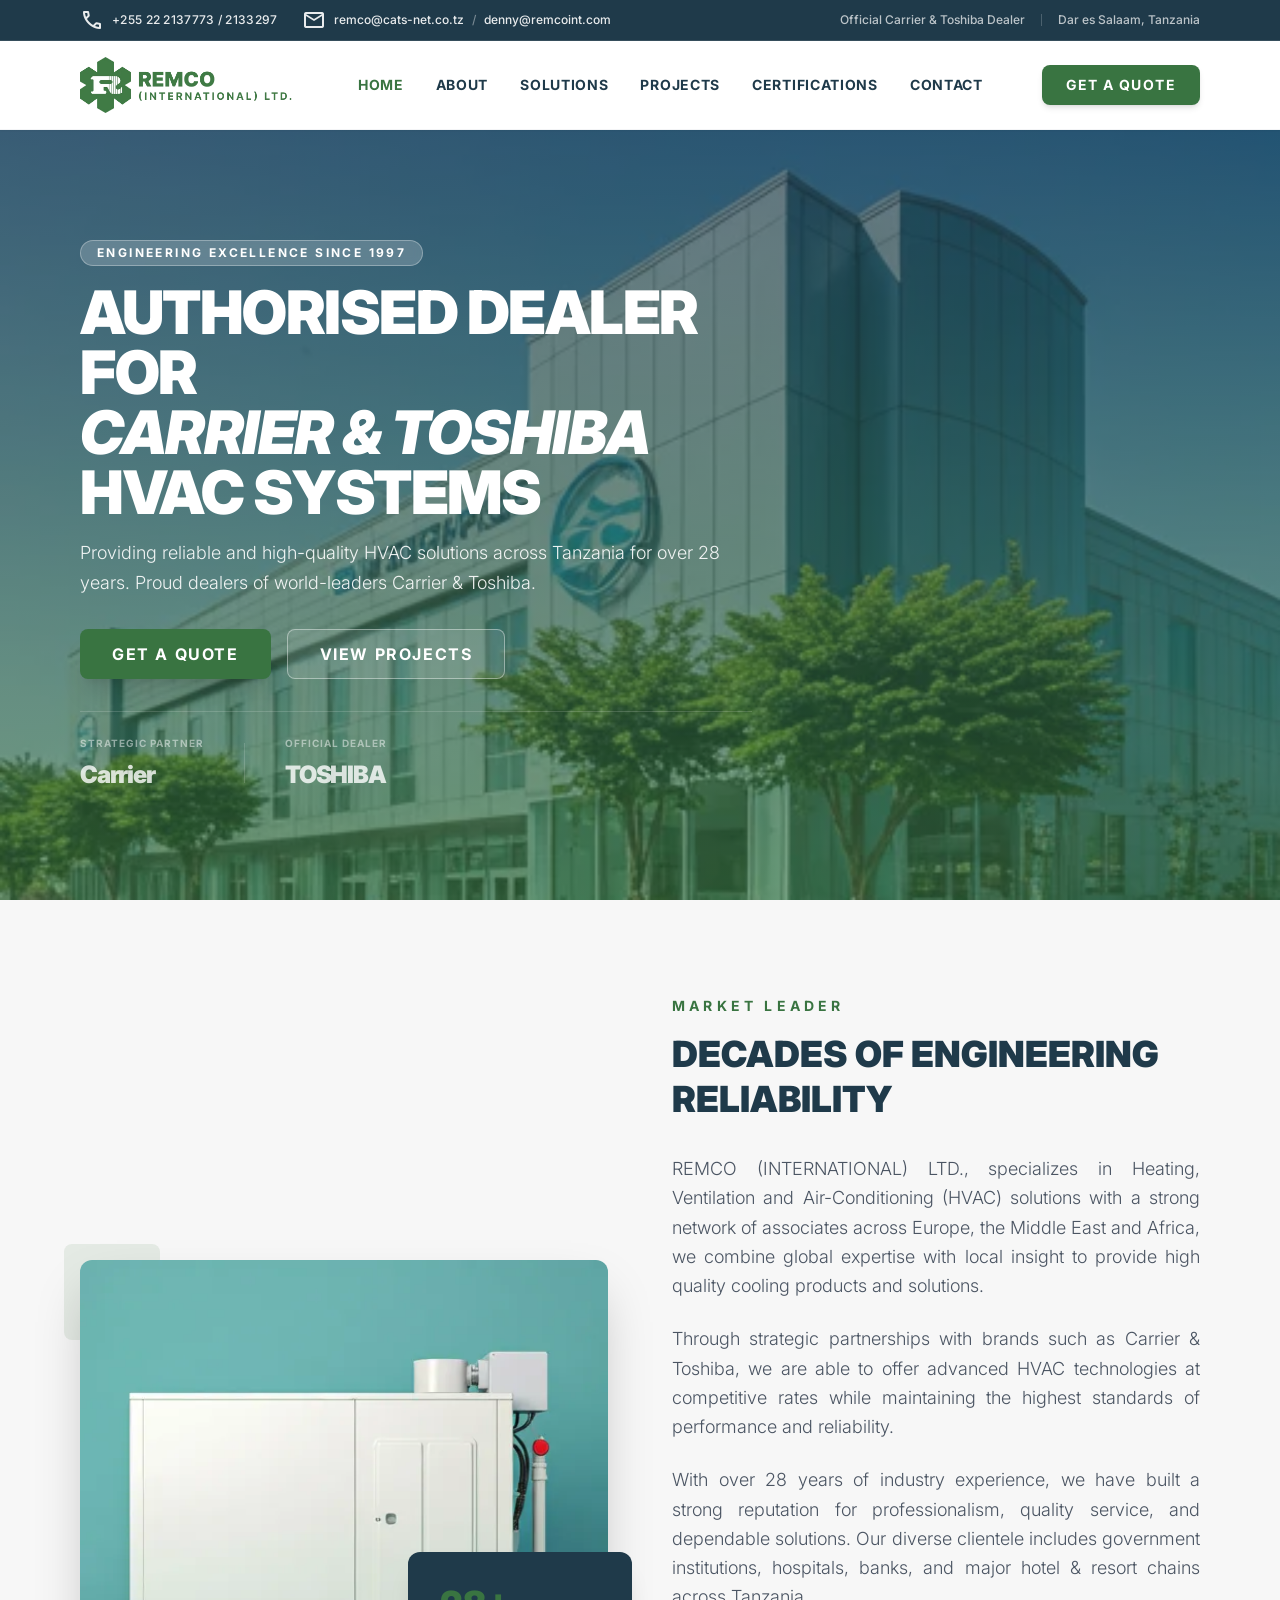
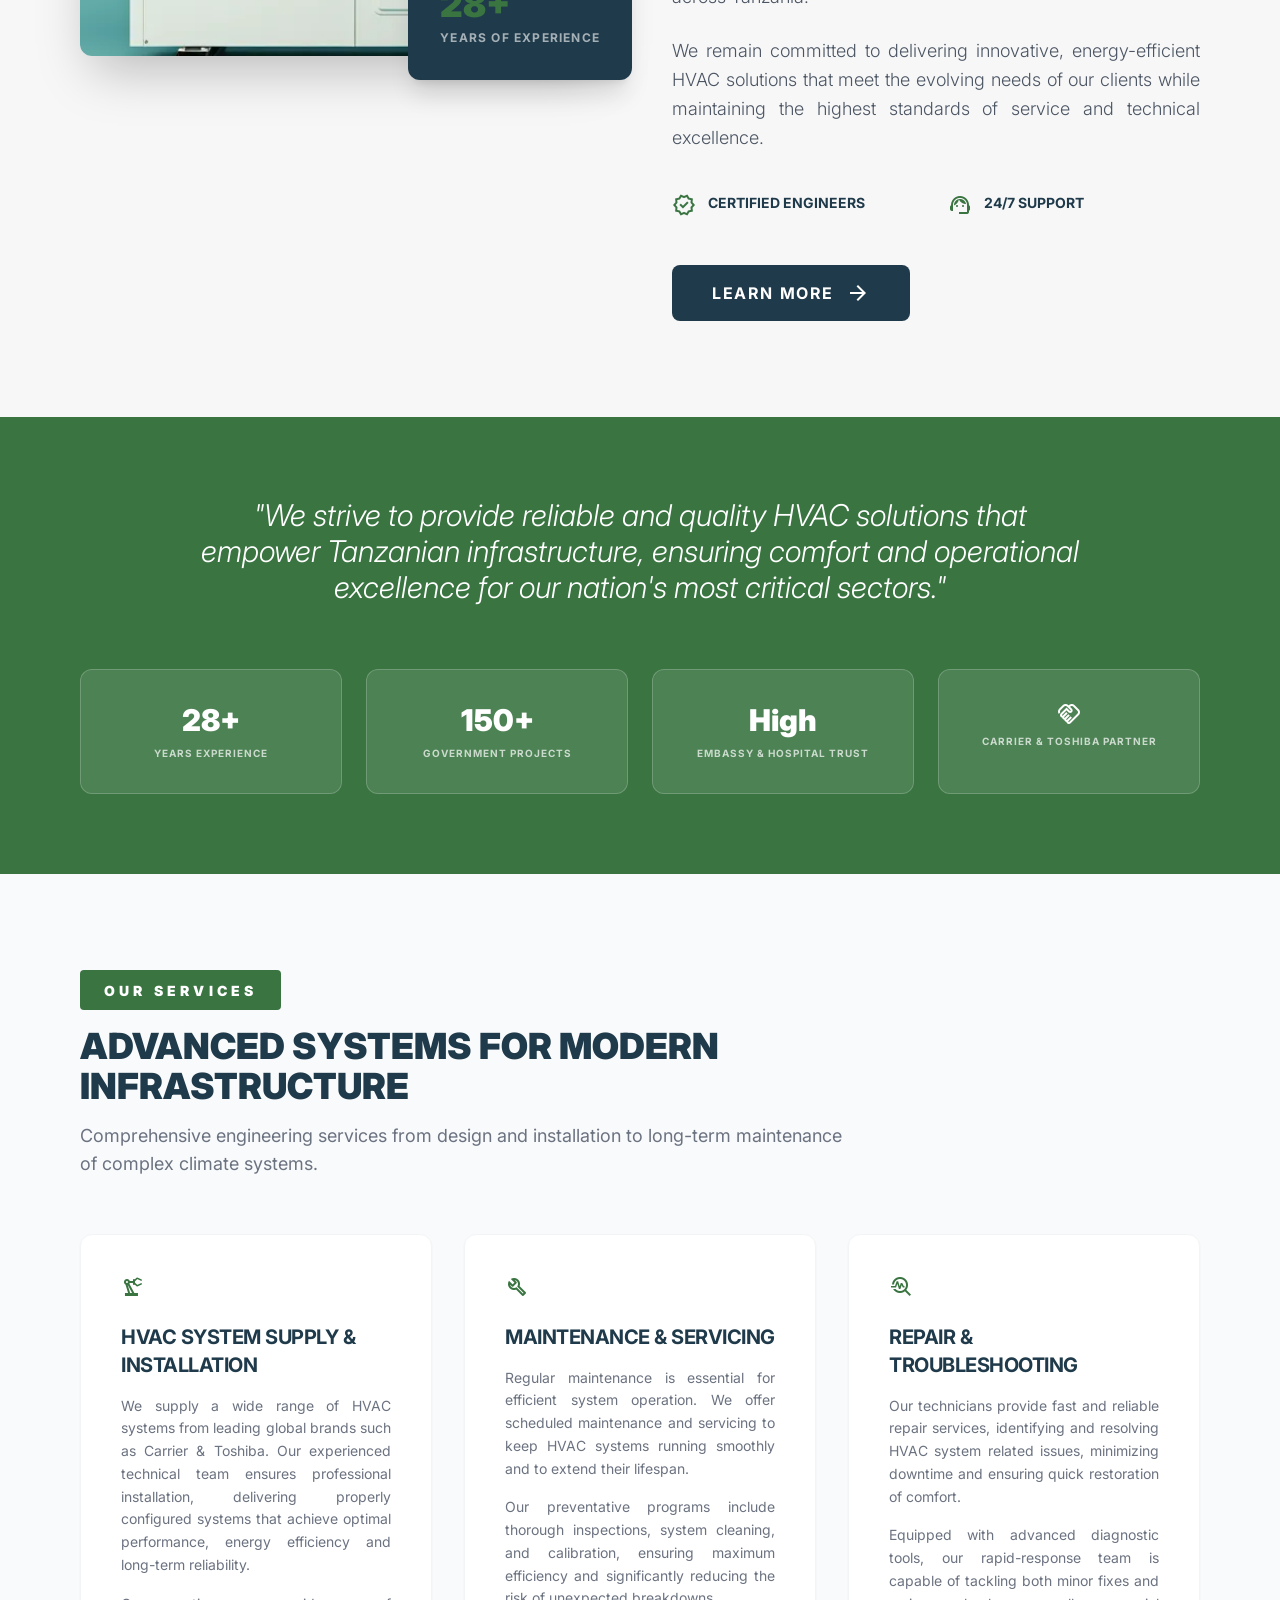
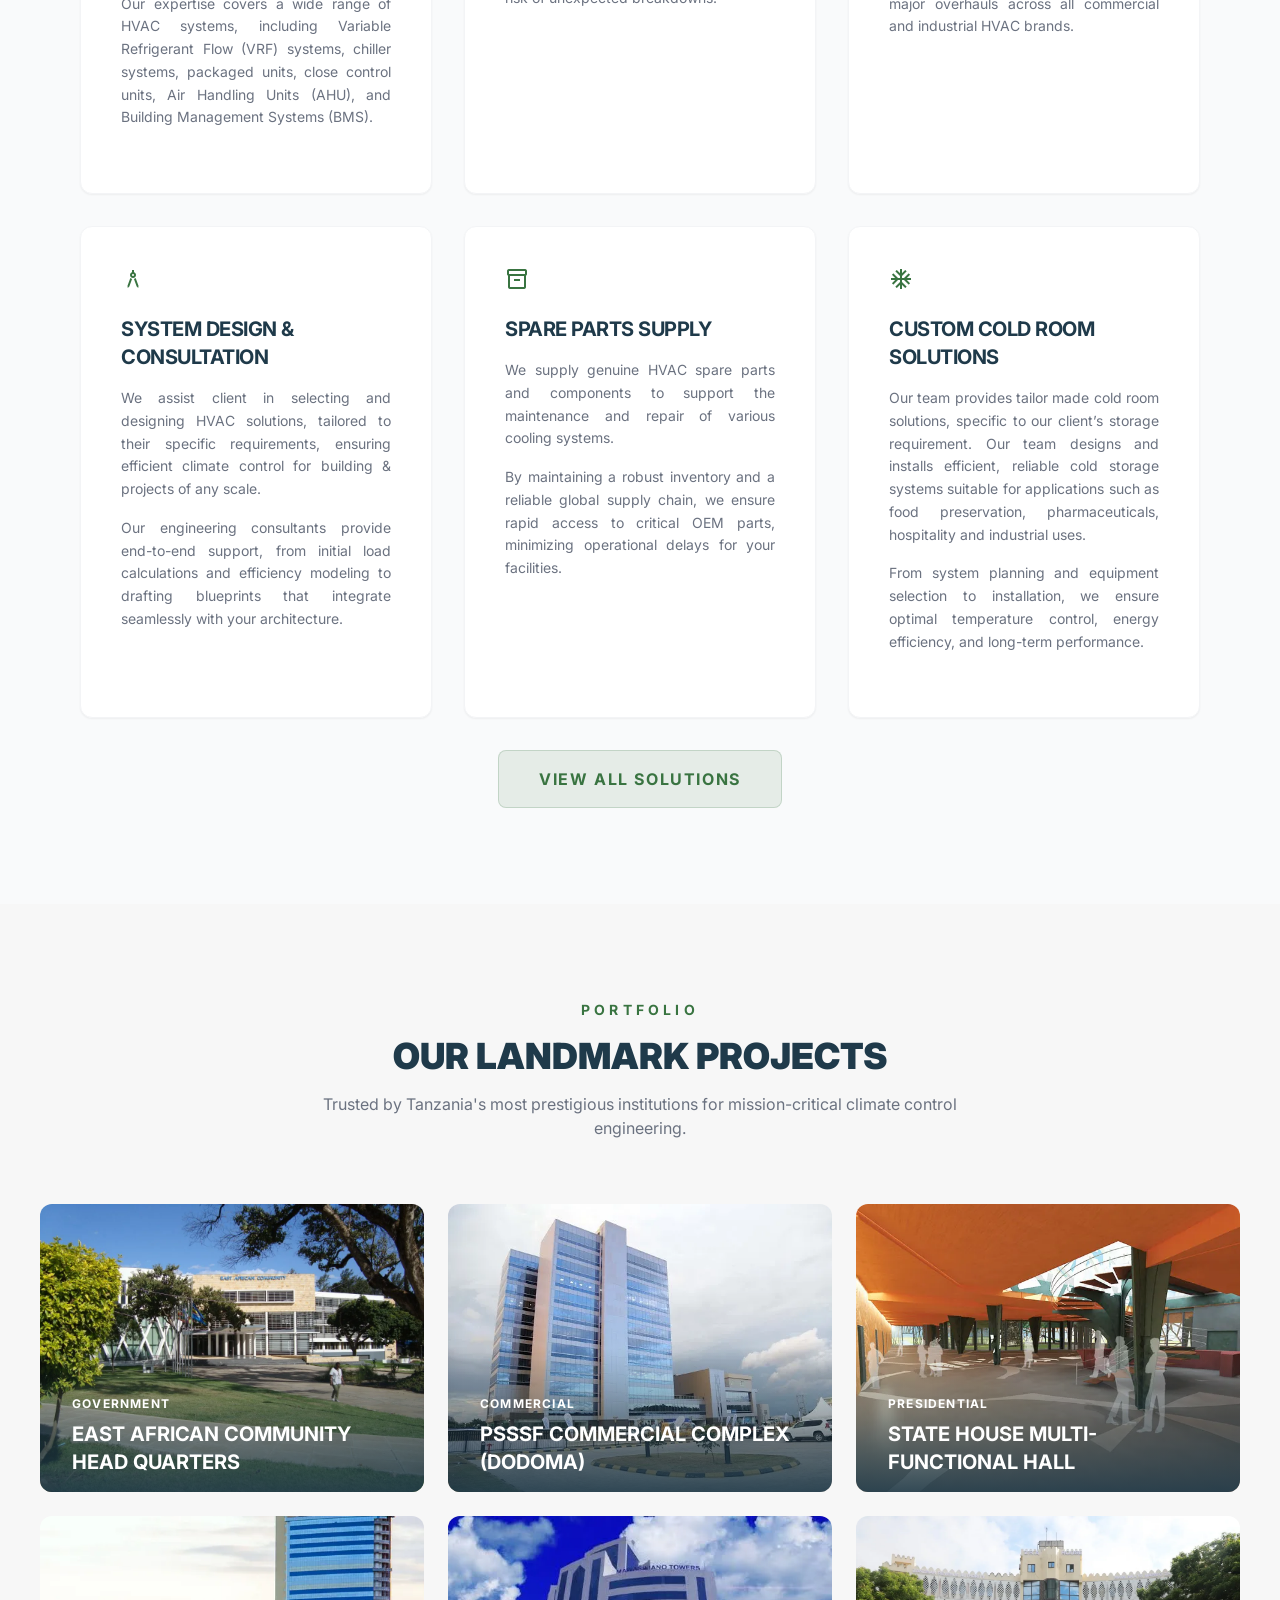
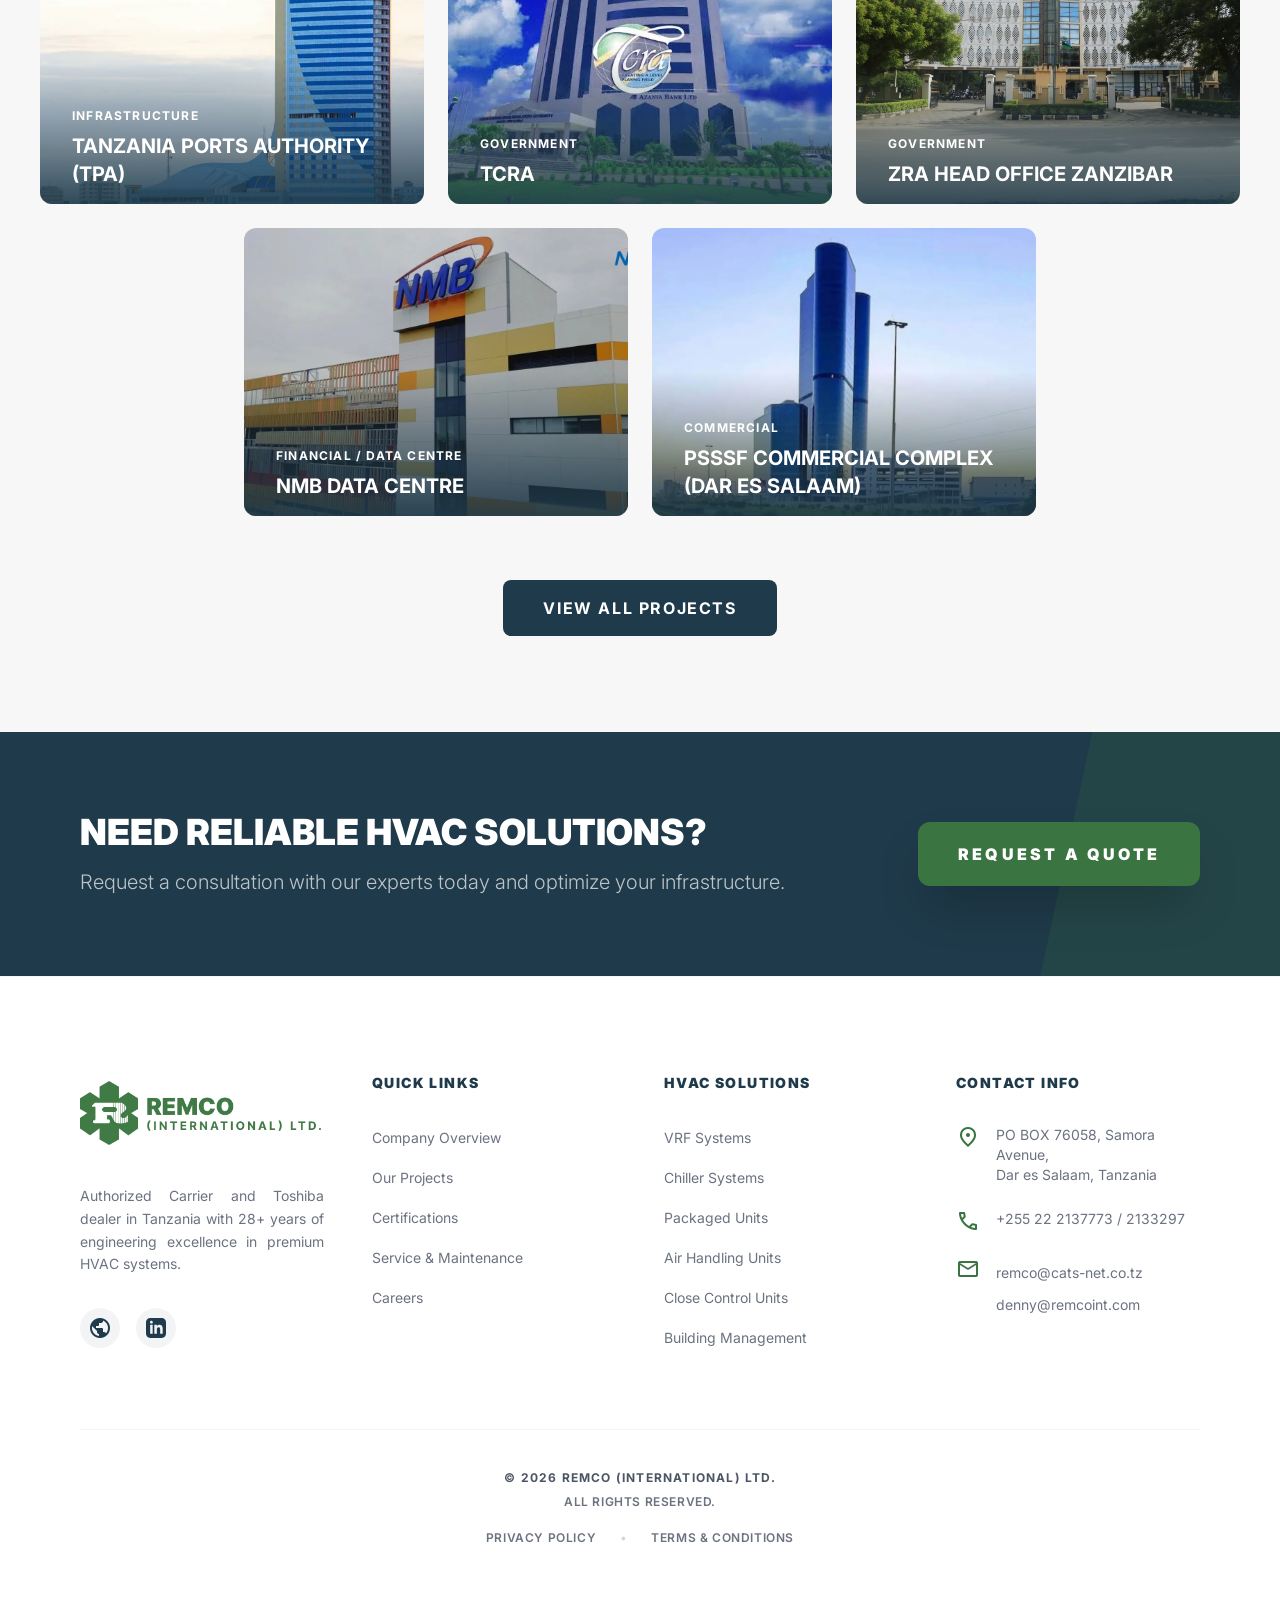
==== commit 1ef658f9: "feat(projects): add PSSSF Commercial Complex (Dar es Salaam) with webp image and rename existing to " ====
--- a/index.html
+++ b/index.html
@@ -539,7 +539,7 @@
             <!-- Project 2 -->
             <div class="group relative overflow-hidden rounded-xl aspect-[4/3] cursor-pointer w-full md:w-[calc(50%-0.75rem)] lg:w-[calc(33.333%-1rem)]"
                 onclick="openModal(2)" data-aos="fade-up" data-aos-delay="100">
-                <img alt="PSSSF Commercial Complex in Tanzania featuring REMCO central cooling"
+                <img alt="PSSSF Commercial Complex in Dodoma featuring REMCO central cooling"
                     width="600" height="450" loading="lazy" decoding="async"
                     class="w-full h-full object-cover group-hover:scale-110 transition-transform duration-700"
                     src="assets/project-2.webp" />
@@ -550,10 +550,10 @@
                     <div class="transform translate-y-4 group-hover:translate-y-0 transition-transform duration-500">
                         <span
                             class="text-white font-bold text-xs uppercase tracking-widest mb-2 block">Commercial</span>
-                        <h3 class="text-white text-xl font-bold uppercase">PSSSF Commercial Complex</h3>
+                        <h3 class="text-white text-xl font-bold uppercase">PSSSF Commercial Complex (Dodoma)</h3>
                         <div
                             class="max-h-0 opacity-0 group-hover:max-h-40 group-hover:opacity-100 transition-all duration-500 overflow-hidden">
-                            <p class="text-white/80 text-sm pt-4 line-clamp-3">Central HVAC system installation for the prestigious PSSSF Commercial Complex, one of Tanzania's premier modern office and retail landmarks.</p>
+                            <p class="text-white/80 text-sm pt-4 line-clamp-3">Central HVAC system installation for the prestigious PSSSF Commercial Complex in Dodoma, one of Tanzania's premier modern office and retail landmarks.</p>
                         </div>
                         <ul class="sr-only">
                             <li>High-capacity central air conditioning serving multiple storeys of office space.</li>
@@ -694,6 +694,33 @@
                             <li>Dedicated cooling systems designed for 24/7 uninterrupted operation.</li>
                             <li>Consistent temperature control across primary equipment and server rooms.</li>
                             <li>Specialized air distribution engineered to safeguard vital banking infrastructure.</li>
+                        </ul>
+                    </div>
+                </div>
+            </div>
+            <!-- Project 8 -->
+            <div class="group relative overflow-hidden rounded-xl aspect-[4/3] cursor-pointer w-full md:w-[calc(50%-0.75rem)] lg:w-[calc(33.333%-1rem)]"
+                onclick="openModal(8)" data-aos="fade-up" data-aos-delay="100">
+                <img alt="PSSSF Commercial Complex in Dar es Salaam with REMCO central HVAC engineering"
+                    width="600" height="450" loading="lazy" decoding="async"
+                    class="w-full h-full object-cover group-hover:scale-110 transition-transform duration-700"
+                    src="assets/project-8.webp" />
+                <div
+                    class="absolute inset-0 bg-gradient-to-t from-navy/90 via-transparent to-transparent group-hover:from-navy/90 group-hover:via-navy/60 group-hover:to-navy/40 transition-colors duration-500">
+                </div>
+                <div class="absolute inset-0 flex flex-col justify-end p-8">
+                    <div class="transform translate-y-4 group-hover:translate-y-0 transition-transform duration-500">
+                        <span
+                            class="text-white font-bold text-xs uppercase tracking-widest mb-2 block">Commercial</span>
+                        <h3 class="text-white text-xl font-bold uppercase">PSSSF Commercial Complex (Dar es Salaam)</h3>
+                        <div
+                            class="max-h-0 opacity-0 group-hover:max-h-40 group-hover:opacity-100 transition-all duration-500 overflow-hidden">
+                            <p class="text-white/80 text-sm pt-4 line-clamp-3">Comprehensive central HVAC installation for the landmark PSSSF Commercial Complex in Dar es Salaam, delivering premium climate control across modern offices and commercial retail spaces.</p>
+                        </div>
+                        <ul class="sr-only">
+                            <li>Advanced central air conditioning serving prime commercial office floors.</li>
+                            <li>Dedicated climate control for corporate offices, banking halls, and retail spaces.</li>
+                            <li>Energy-efficient cooling engineered for continuous operation in coastal tropical climates.</li>
                         </ul>
                     </div>
                 </div>
@@ -888,11 +915,11 @@
                 `
         },
         2: {
-            title: "PSSSF Commercial Complex",
+            title: "PSSSF Commercial Complex (Dodoma)",
             category: "Commercial",
             image: "assets/project-2.webp",
             description: `
-                    <p class="mb-4">The PSSSF Commercial Complex is a prestigious multi-storey landmark in Tanzania developed to provide world-class corporate offices, banking halls, and retail spaces.</p>
+                    <p class="mb-4">The PSSSF Commercial Complex in Dodoma is a prestigious multi-storey landmark in Tanzania developed to provide world-class corporate offices, banking halls, and retail spaces.</p>
                     <p class="mb-4">REMCO engineered and installed complete central HVAC systems across the complex to deliver quiet, consistent cooling for tenants, corporate visitors, and commercial shoppers.</p>
                     <ul class="list-disc pl-5 space-y-2 mb-4 text-gray-600">
                         <li>High-capacity central air conditioning serving multiple storeys of office space.</li>
@@ -970,6 +997,20 @@
                         <li>Specialized air distribution engineered to safeguard vital banking infrastructure.</li>
                     </ul>
                 `
+        },
+        8: {
+            title: "PSSSF Commercial Complex (Dar es Salaam)",
+            category: "Commercial",
+            image: "assets/project-8.webp",
+            description: `
+                    <p class="mb-4">The PSSSF Commercial Complex in Dar es Salaam is a landmark commercial development situated in Tanzania's primary economic centre, offering premium corporate offices, banking facilities, and retail environments.</p>
+                    <p class="mb-4">REMCO engineered and installed complete central HVAC and climate control systems across the complex, ensuring energy-efficient, reliable, and whisper-quiet cooling for commercial tenants and visitors.</p>
+                    <ul class="list-disc pl-5 space-y-2 mb-4 text-gray-600">
+                        <li>Advanced central air conditioning serving prime multi-storey commercial spaces.</li>
+                        <li>Dedicated climate control for corporate offices, banking halls, and retail facilities.</li>
+                        <li>Energy-efficient cooling engineered for continuous operation in coastal tropical conditions.</li>
+                    </ul>
+                `
         }
     };
 
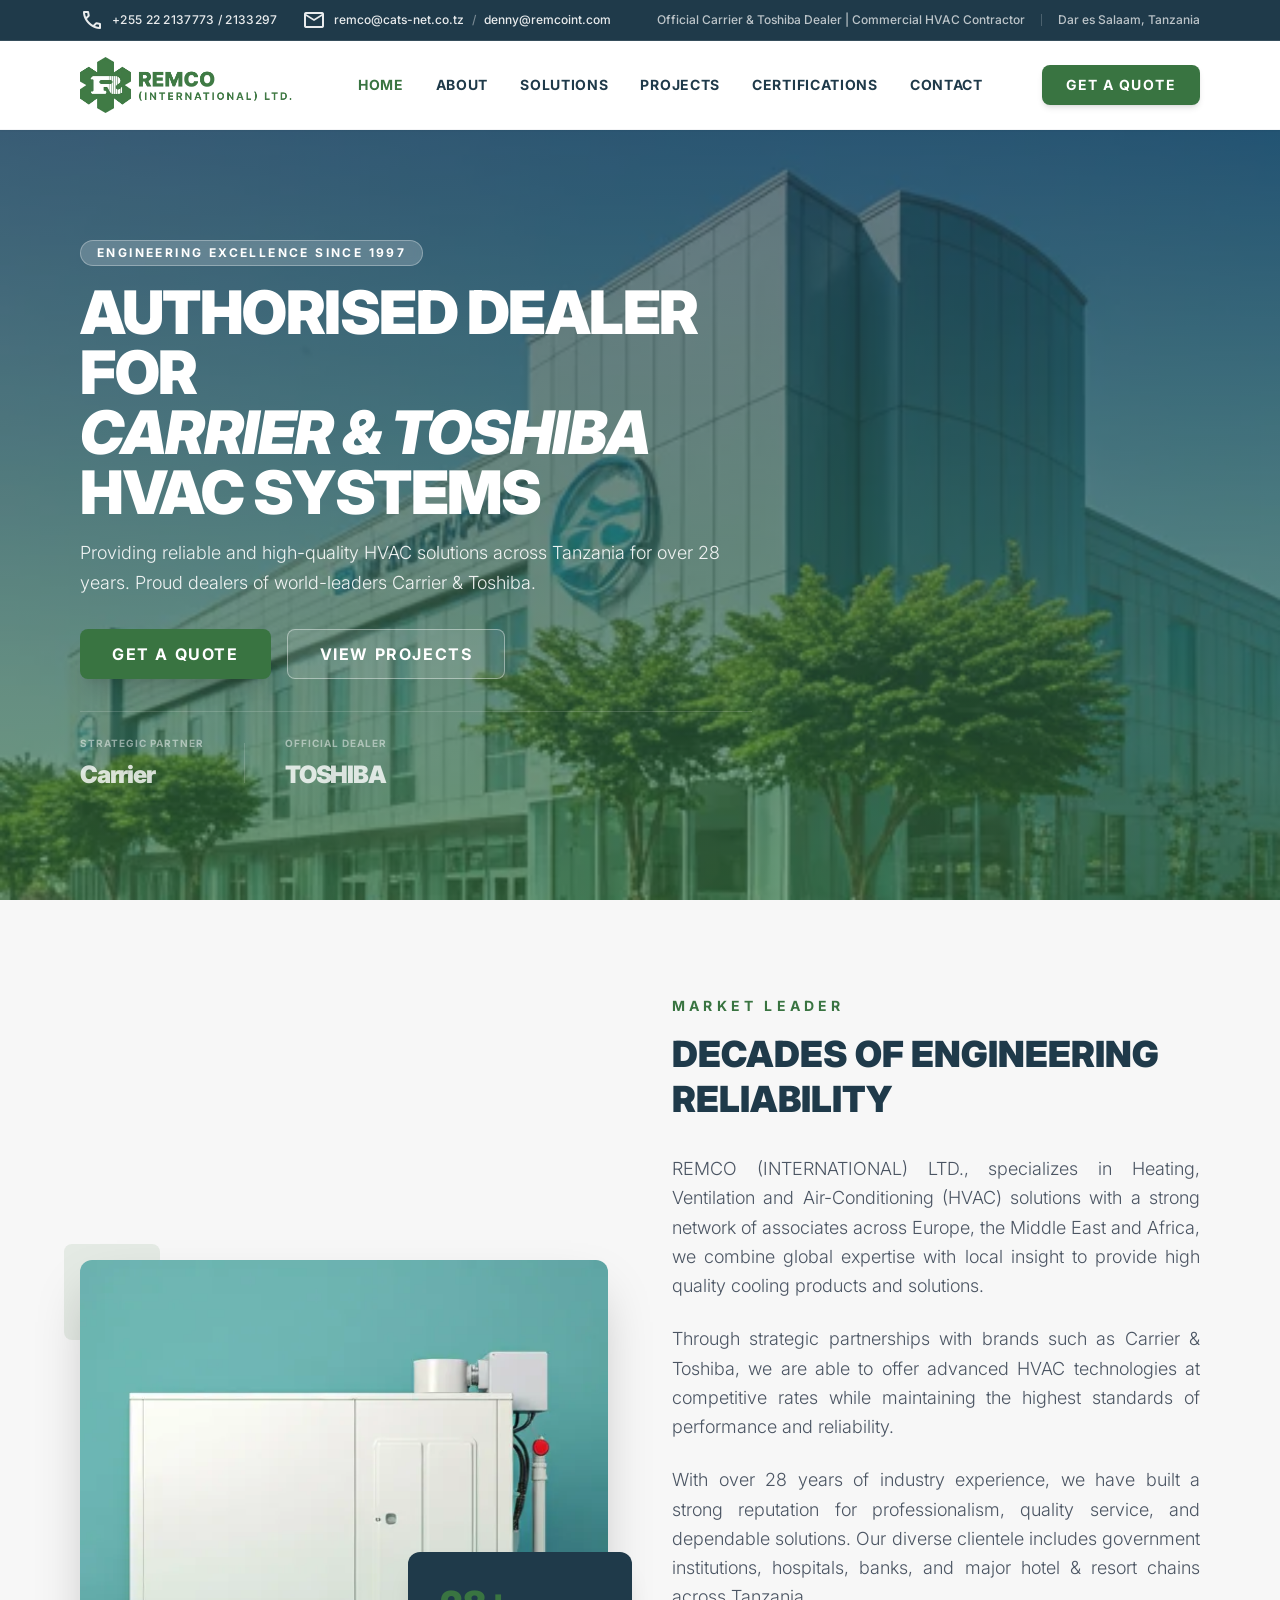
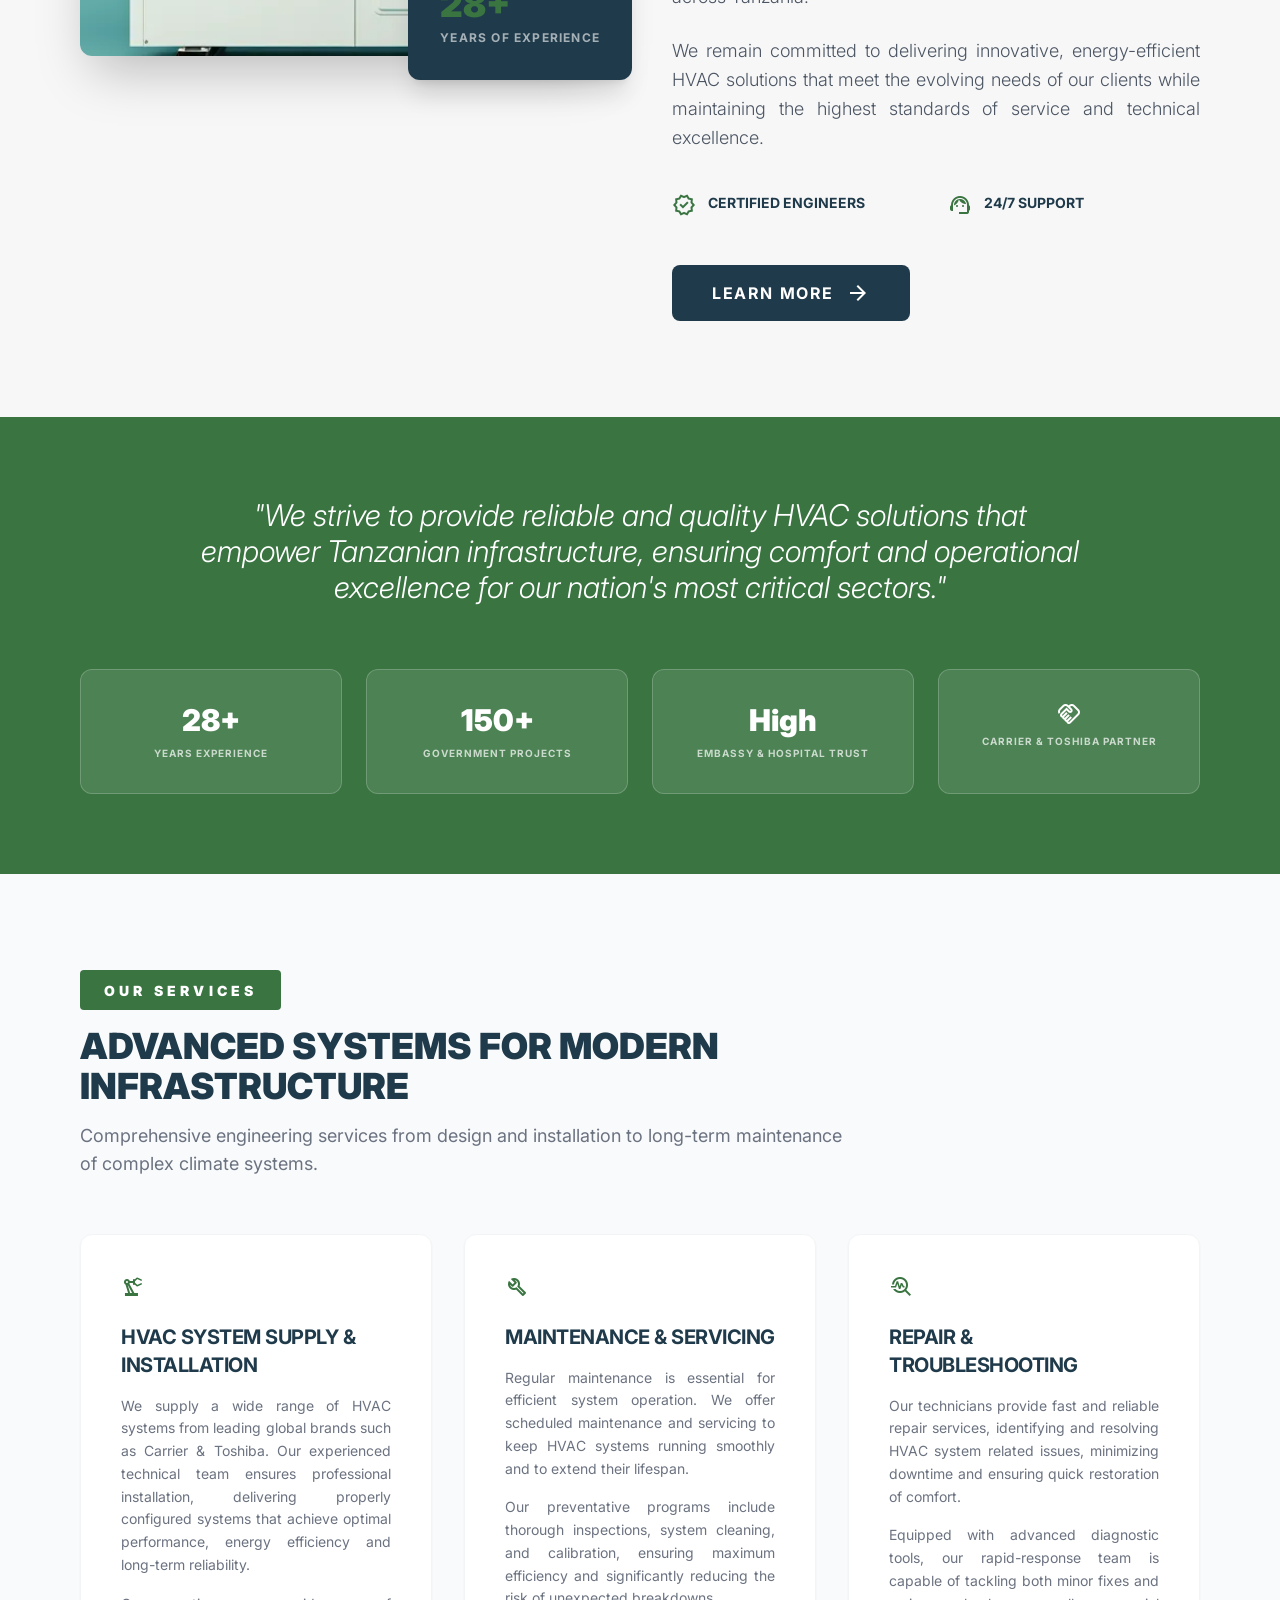
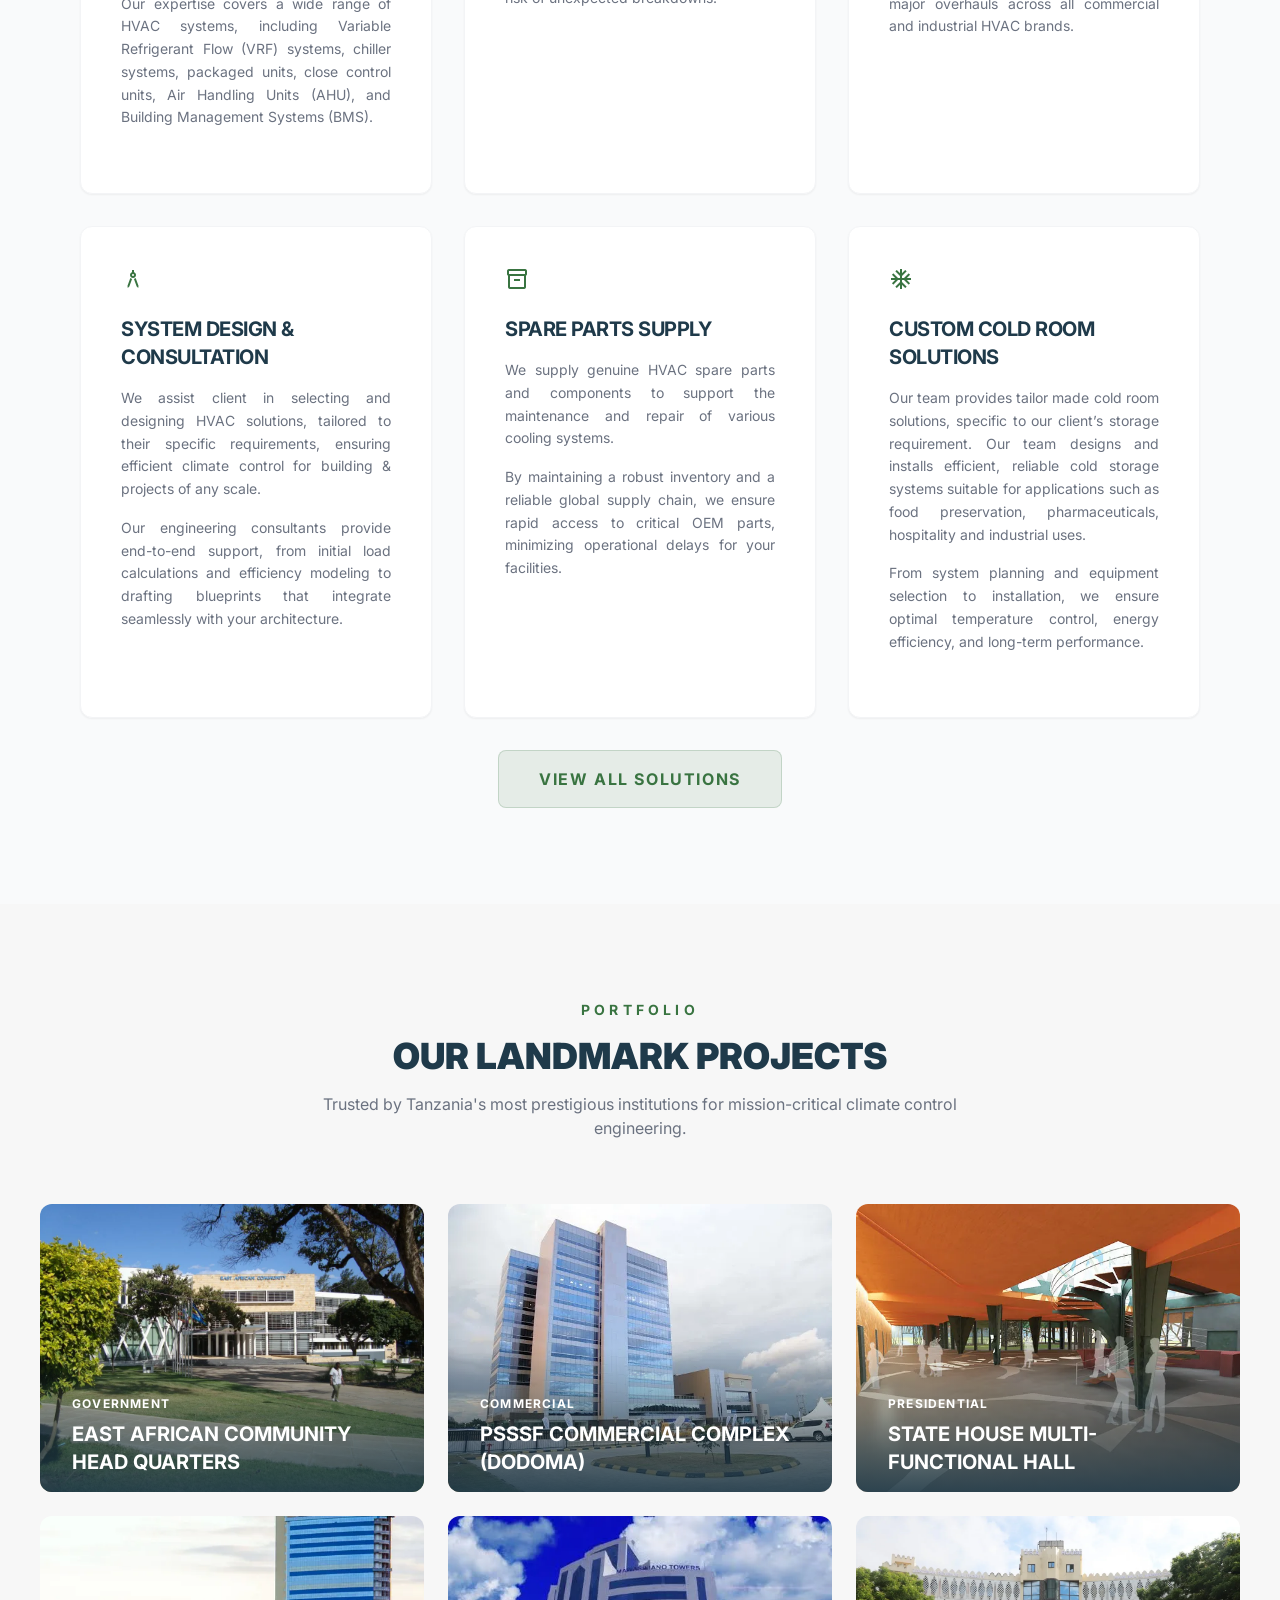
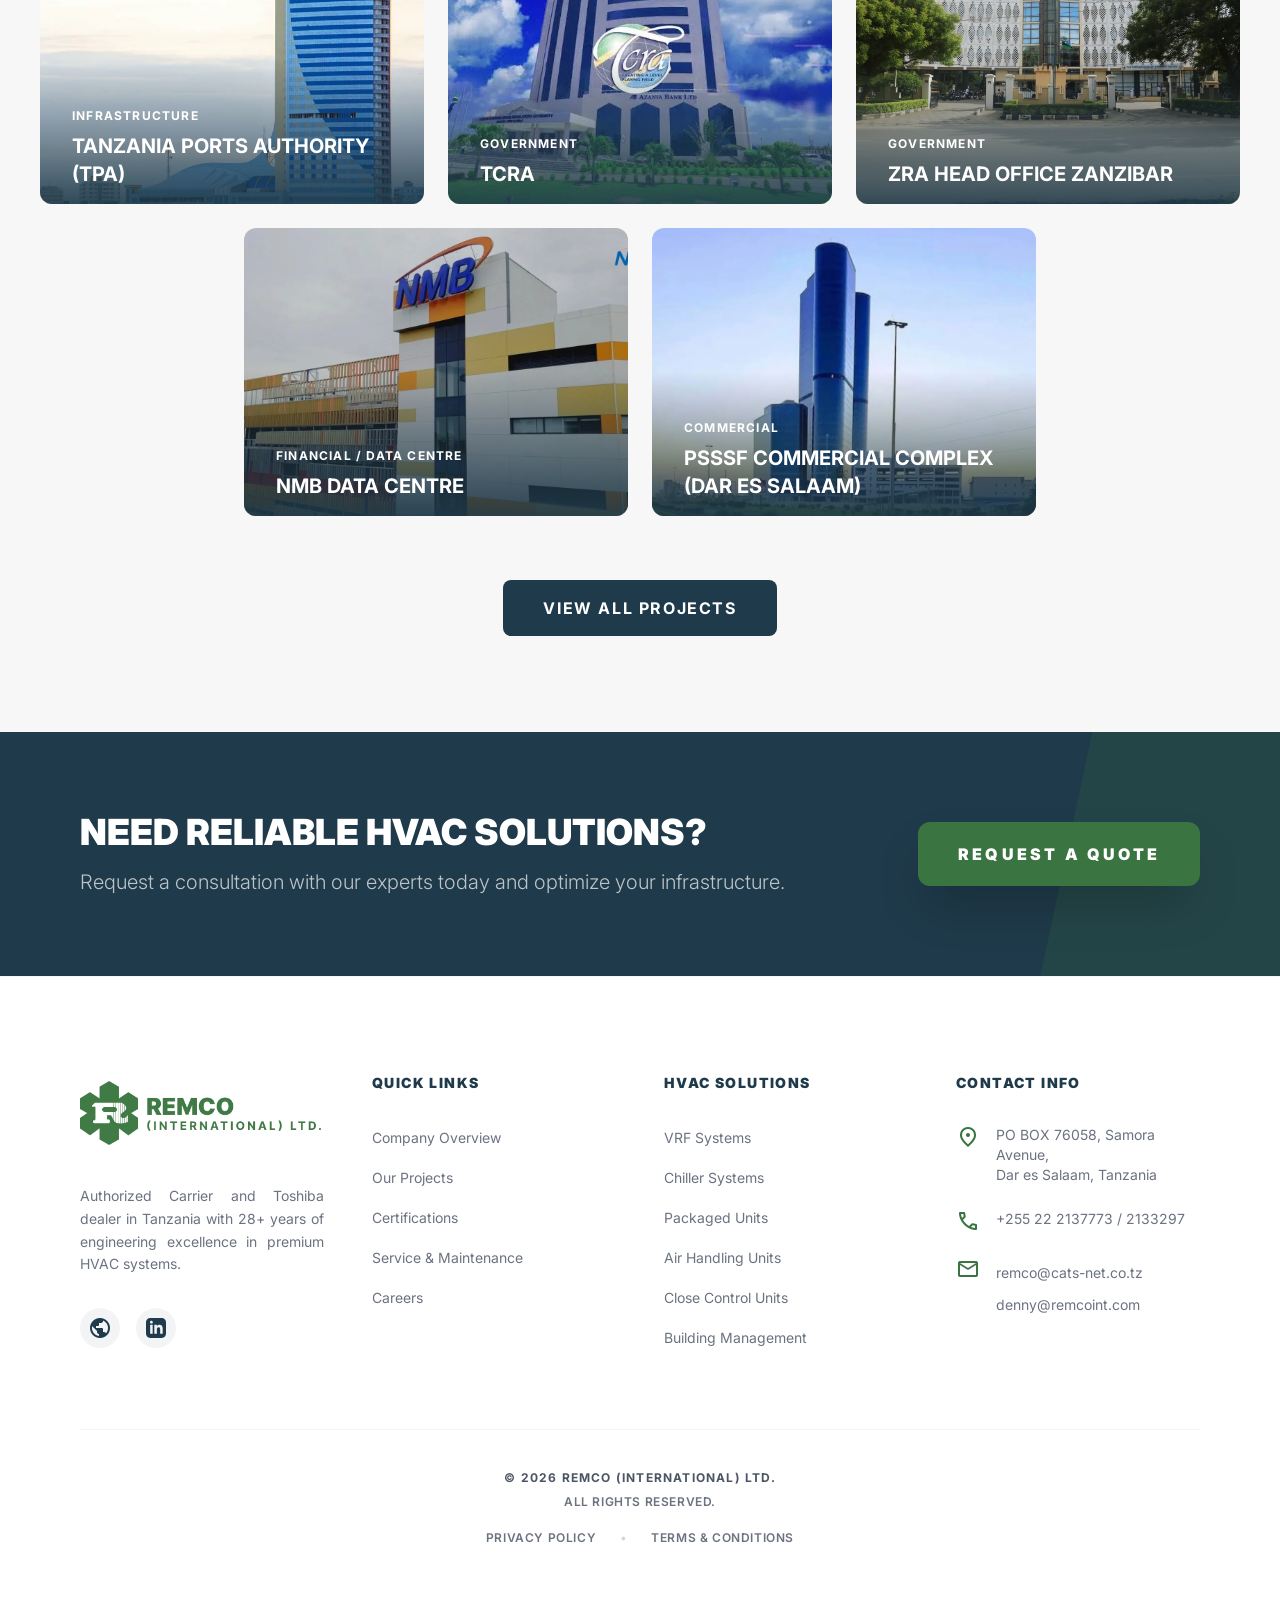
==== commit a3cdcbaa: "feat(seo): add 5 dedicated SEO landing pages, optimize homepage title to HVAC Contractor, and update" ====
--- a/index.html
+++ b/index.html
@@ -4,9 +4,9 @@
 <head>
     <meta charset="utf-8" />
     <meta content="width=device-width, initial-scale=1.0" name="viewport" />
-    <title>REMCO (International) Ltd | Carrier &amp; Toshiba HVAC Dealer Tanzania</title>
+    <title>REMCO | Commercial HVAC Contractor &amp; Carrier Toshiba Partner Tanzania</title>
     <meta name="description" content="Official Carrier and Toshiba HVAC dealer in Tanzania with 28+ years of engineering excellence. Commercial VRF systems, chillers, cold rooms, and installation." />
-    <meta name="keywords" content="Carrier Tanzania, Toshiba HVAC Tanzania, commercial air conditioning Dar es Salaam, VRF systems Tanzania, industrial chillers East Africa, cold rooms Tanzania, HVAC contractor Dar es Salaam, REMCO International" />
+    <meta name="keywords" content="HVAC in Tanzania, HVAC contractors Tanzania, commercial air conditioning Dar es Salaam, Carrier Tanzania, Toshiba HVAC Tanzania, VRF systems Tanzania, industrial chillers East Africa, cold rooms Tanzania, HVAC contractor Dar es Salaam, HVAC maintenance contract Tanzania, REMCO International" />
     <meta name="author" content="REMCO (International) Ltd" />
     <meta name="robots" content="index, follow, max-snippet:-1, max-image-preview:large, max-video-preview:-1" />
     <link rel="canonical" href="https://remcointernational.com/" />
@@ -17,7 +17,7 @@
 
     <!-- Geographic SEO Metadata (Tanzania & East Africa) -->
     <meta name="geo.region" content="TZ-02" />
-    <meta name="geo.placename" content="Dar es Salaam" />
+    <meta name="geo.placename" content="Dar es Salaam, Tanzania" />
     <meta name="geo.position" content="-6.8163;39.2888" />
     <meta name="ICBM" content="-6.8163, 39.2888" />
 
@@ -64,10 +64,10 @@
       "@context": "https://schema.org",
       "@graph": [
         {
-          "@type": ["Organization", "HVACBusiness"],
+          "@type": ["Organization", "HVACBusiness", "LocalBusiness"],
           "@id": "https://remcointernational.com/#organization",
           "name": "REMCO (International) Ltd",
-          "alternateName": "REMCO International",
+          "alternateName": ["REMCO International", "REMCO HVAC Tanzania"],
           "url": "https://remcointernational.com/",
           "logo": {
             "@type": "ImageObject",
@@ -75,7 +75,7 @@
             "caption": "REMCO International Ltd"
           },
           "image": "https://remcointernational.com/assets/hero-image.png",
-          "description": "Authorized Carrier and Toshiba dealer in Tanzania with 28+ years of engineering excellence in premium HVAC systems, commercial VRF, chillers, and industrial cooling.",
+          "description": "Leading commercial HVAC contractor and authorized Carrier and Toshiba dealer in Tanzania with 28+ years of engineering excellence in VRF systems, industrial chillers, cold rooms, and 24/7 maintenance.",
           "telephone": ["+255 22 2137773", "+255 22 2133297"],
           "email": "remco@cats-net.co.tz",
           "address": {
@@ -83,6 +83,7 @@
             "streetAddress": "Samora Avenue",
             "postOfficeBoxNumber": "PO BOX 76058",
             "addressLocality": "Dar es Salaam",
+            "addressRegion": "Dar es Salaam",
             "addressCountry": "TZ"
           },
           "geo": {
@@ -99,11 +100,35 @@
             }
           ],
           "priceRange": "$$$",
+          "currenciesAccepted": "TZS, USD",
+          "paymentAccepted": "Cash, Credit Card, Bank Wire Transfer",
           "foundingDate": "1997",
-          "areaServed": {
-            "@type": "Country",
-            "name": "Tanzania"
-          },
+          "areaServed": [
+            {
+              "@type": "City",
+              "name": "Dar es Salaam"
+            },
+            {
+              "@type": "City",
+              "name": "Dodoma"
+            },
+            {
+              "@type": "City",
+              "name": "Arusha"
+            },
+            {
+              "@type": "City",
+              "name": "Mwanza"
+            },
+            {
+              "@type": "City",
+              "name": "Zanzibar"
+            },
+            {
+              "@type": "Country",
+              "name": "Tanzania"
+            }
+          ],
           "brand": [
             {
               "@type": "Brand",
@@ -114,15 +139,62 @@
               "name": "Toshiba"
             }
           ],
+          "hasOfferCatalog": {
+            "@type": "OfferCatalog",
+            "name": "Commercial HVAC Engineering Services",
+            "itemListElement": [
+              {
+                "@type": "Offer",
+                "itemOffered": {
+                  "@type": "Service",
+                  "name": "Commercial VRF Air Conditioning Systems",
+                  "description": "Supply, engineering, and installation of multi-zone Variable Refrigerant Flow (VRF) systems for high-rise commercial offices and shopping complexes across Tanzania."
+                }
+              },
+              {
+                "@type": "Offer",
+                "itemOffered": {
+                  "@type": "Service",
+                  "name": "Central Water Chillers & Industrial Cooling",
+                  "description": "High-efficiency water-cooled and air-cooled chiller plant installation for hospitals, factories, airport terminals, and major commercial towers."
+                }
+              },
+              {
+                "@type": "Offer",
+                "itemOffered": {
+                  "@type": "Service",
+                  "name": "Custom Cold Storage & Freezer Rooms",
+                  "description": "Precision temperature and humidity-controlled cold rooms for pharmaceuticals, agriculture, hospitality, and food distribution."
+                }
+              },
+              {
+                "@type": "Offer",
+                "itemOffered": {
+                  "@type": "Service",
+                  "name": "HVAC Preventative Maintenance & Annual Maintenance Contracts (AMC)",
+                  "description": "24/7 technical support, emergency repairs, scheduled servicing, and genuine Carrier and Toshiba spare parts in Tanzania."
+                }
+              },
+              {
+                "@type": "Offer",
+                "itemOffered": {
+                  "@type": "Service",
+                  "name": "Air Handling Units (AHU) & Mechanical Ventilation",
+                  "description": "Clean air distribution, ductwork engineering, and specialized ventilation for healthcare, data centres, and diplomatic facilities."
+                }
+              }
+            ]
+          },
           "knowsAbout": [
-            "Commercial HVAC Systems",
+            "Commercial HVAC Systems in Tanzania",
+            "HVAC Contracting and Mechanical Engineering",
             "Variable Refrigerant Flow (VRF)",
-            "Chiller Systems",
+            "Industrial Chiller Systems",
             "Air Handling Units (AHU)",
             "Building Management Systems (BMS)",
-            "Cold Room Storage",
-            "Carrier Air Conditioning",
-            "Toshiba HVAC"
+            "Cold Room Storage Solutions",
+            "Carrier Air Conditioning Systems",
+            "Toshiba HVAC Systems"
           ]
         },
         {
@@ -158,7 +230,7 @@
             </span>
         </div>
         <div class="hidden md:flex gap-4 items-center text-white/70">
-            <span>Official Carrier &amp; Toshiba Dealer</span>
+            <span>Official Carrier &amp; Toshiba Dealer | Commercial HVAC Contractor</span>
             <div class="h-3 w-px bg-white/20"></div>
             <span>Dar es Salaam, Tanzania</span>
         </div>
--- a/assets/style.min.css
+++ b/assets/style.min.css
@@ -1 +1 @@
-*,:after,:before{--tw-border-spacing-x:0;--tw-border-spacing-y:0;--tw-translate-x:0;--tw-translate-y:0;--tw-rotate:0;--tw-skew-x:0;--tw-skew-y:0;--tw-scale-x:1;--tw-scale-y:1;--tw-pan-x: ;--tw-pan-y: ;--tw-pinch-zoom: ;--tw-scroll-snap-strictness:proximity;--tw-gradient-from-position: ;--tw-gradient-via-position: ;--tw-gradient-to-position: ;--tw-ordinal: ;--tw-slashed-zero: ;--tw-numeric-figure: ;--tw-numeric-spacing: ;--tw-numeric-fraction: ;--tw-ring-inset: ;--tw-ring-offset-width:0px;--tw-ring-offset-color:#fff;--tw-ring-color:rgba(59,130,246,.5);--tw-ring-offset-shadow:0 0 #0000;--tw-ring-shadow:0 0 #0000;--tw-shadow:0 0 #0000;--tw-shadow-colored:0 0 #0000;--tw-blur: ;--tw-brightness: ;--tw-contrast: ;--tw-grayscale: ;--tw-hue-rotate: ;--tw-invert: ;--tw-saturate: ;--tw-sepia: ;--tw-drop-shadow: ;--tw-backdrop-blur: ;--tw-backdrop-brightness: ;--tw-backdrop-contrast: ;--tw-backdrop-grayscale: ;--tw-backdrop-hue-rotate: ;--tw-backdrop-invert: ;--tw-backdrop-opacity: ;--tw-backdrop-saturate: ;--tw-backdrop-sepia: ;--tw-contain-size: ;--tw-contain-layout: ;--tw-contain-paint: ;--tw-contain-style: }::backdrop{--tw-border-spacing-x:0;--tw-border-spacing-y:0;--tw-translate-x:0;--tw-translate-y:0;--tw-rotate:0;--tw-skew-x:0;--tw-skew-y:0;--tw-scale-x:1;--tw-scale-y:1;--tw-pan-x: ;--tw-pan-y: ;--tw-pinch-zoom: ;--tw-scroll-snap-strictness:proximity;--tw-gradient-from-position: ;--tw-gradient-via-position: ;--tw-gradient-to-position: ;--tw-ordinal: ;--tw-slashed-zero: ;--tw-numeric-figure: ;--tw-numeric-spacing: ;--tw-numeric-fraction: ;--tw-ring-inset: ;--tw-ring-offset-width:0px;--tw-ring-offset-color:#fff;--tw-ring-color:rgba(59,130,246,.5);--tw-ring-offset-shadow:0 0 #0000;--tw-ring-shadow:0 0 #0000;--tw-shadow:0 0 #0000;--tw-shadow-colored:0 0 #0000;--tw-blur: ;--tw-brightness: ;--tw-contrast: ;--tw-grayscale: ;--tw-hue-rotate: ;--tw-invert: ;--tw-saturate: ;--tw-sepia: ;--tw-drop-shadow: ;--tw-backdrop-blur: ;--tw-backdrop-brightness: ;--tw-backdrop-contrast: ;--tw-backdrop-grayscale: ;--tw-backdrop-hue-rotate: ;--tw-backdrop-invert: ;--tw-backdrop-opacity: ;--tw-backdrop-saturate: ;--tw-backdrop-sepia: ;--tw-contain-size: ;--tw-contain-layout: ;--tw-contain-paint: ;--tw-contain-style: }/*! tailwindcss v3.4.17 | MIT License | https://tailwindcss.com*/*,:after,:before{box-sizing:border-box;border:0 solid #e5e7eb}:after,:before{--tw-content:""}:host,html{line-height:1.5;-webkit-text-size-adjust:100%;-moz-tab-size:4;-o-tab-size:4;tab-size:4;font-family:Inter,sans-serif;font-feature-settings:normal;font-variation-settings:normal;-webkit-tap-highlight-color:transparent}body{margin:0;line-height:inherit}hr{height:0;color:inherit;border-top-width:1px}abbr:where([title]){-webkit-text-decoration:underline dotted;text-decoration:underline dotted}h1,h2,h3,h4,h5,h6{font-size:inherit;font-weight:inherit}a{color:inherit;text-decoration:inherit}b,strong{font-weight:bolder}code,kbd,pre,samp{font-family:ui-monospace,SFMono-Regular,Menlo,Monaco,Consolas,Liberation Mono,Courier New,monospace;font-feature-settings:normal;font-variation-settings:normal;font-size:1em}small{font-size:80%}sub,sup{font-size:75%;line-height:0;position:relative;vertical-align:baseline}sub{bottom:-.25em}sup{top:-.5em}table{text-indent:0;border-color:inherit;border-collapse:collapse}button,input,optgroup,select,textarea{font-family:inherit;font-feature-settings:inherit;font-variation-settings:inherit;font-size:100%;font-weight:inherit;line-height:inherit;letter-spacing:inherit;color:inherit;margin:0;padding:0}button,select{text-transform:none}button,input:where([type=button]),input:where([type=reset]),input:where([type=submit]){-webkit-appearance:button;background-color:transparent;background-image:none}:-moz-focusring{outline:auto}:-moz-ui-invalid{box-shadow:none}progress{vertical-align:baseline}::-webkit-inner-spin-button,::-webkit-outer-spin-button{height:auto}[type=search]{-webkit-appearance:textfield;outline-offset:-2px}::-webkit-search-decoration{-webkit-appearance:none}::-webkit-file-upload-button{-webkit-appearance:button;font:inherit}summary{display:list-item}blockquote,dd,dl,figure,h1,h2,h3,h4,h5,h6,hr,p,pre{margin:0}fieldset{margin:0}fieldset,legend{padding:0}menu,ol,ul{list-style:none;margin:0;padding:0}dialog{padding:0}textarea{resize:vertical}input::-moz-placeholder,textarea::-moz-placeholder{opacity:1;color:#9ca3af}input::placeholder,textarea::placeholder{opacity:1;color:#9ca3af}[role=button],button{cursor:pointer}:disabled{cursor:default}audio,canvas,embed,iframe,img,object,svg,video{display:block;vertical-align:middle}img,video{max-width:100%;height:auto}[hidden]:where(:not([hidden=until-found])){display:none}body{font-family:Inter,-apple-system,BlinkMacSystemFont,Segoe UI,Roboto,sans-serif}p{text-align:justify;text-justify:inter-word;-webkit-hyphens:auto;hyphens:auto}.text-center,.text-center p,p.text-center{text-align:center!important;hyphens:manual!important;-webkit-hyphens:manual!important}.sub-heading,.text-left,.text-left p,p.text-left{text-align:left!important;hyphens:manual!important;-webkit-hyphens:manual!important}.sr-only{position:absolute;width:1px;height:1px;padding:0;margin:-1px;overflow:hidden;clip:rect(0,0,0,0);white-space:nowrap;border-width:0}.pointer-events-none{pointer-events:none}.fixed{position:fixed}.absolute{position:absolute}.relative{position:relative}.sticky{position:sticky}.-inset-4{inset:-1rem}.inset-0{inset:0}.-bottom-6{bottom:-1.5rem}.-left-32{left:-8rem}.-left-4{left:-1rem}.-left-6{left:-1.5rem}.-right-32{right:-8rem}.-right-4{right:-1rem}.-right-6{right:-1.5rem}.-top-4{top:-1rem}.bottom-0{bottom:0}.bottom-1\/4{bottom:25%}.right-0{right:0}.right-4{right:1rem}.top-0{top:0}.top-1\/4{top:25%}.top-4{top:1rem}.-z-10{z-index:-10}.z-0{z-index:0}.z-10{z-index:10}.z-20{z-index:20}.z-50{z-index:50}.z-\[100\]{z-index:100}.z-\[60\]{z-index:60}.order-1{order:1}.order-2{order:2}.col-span-1{grid-column:span 1/span 1}.mx-auto{margin-left:auto;margin-right:auto}.mb-1{margin-bottom:.25rem}.mb-10{margin-bottom:2.5rem}.mb-12{margin-bottom:3rem}.mb-14{margin-bottom:3.5rem}.mb-16{margin-bottom:4rem}.mb-2{margin-bottom:.5rem}.mb-20{margin-bottom:5rem}.mb-3{margin-bottom:.75rem}.mb-4{margin-bottom:1rem}.mb-6{margin-bottom:1.5rem}.mb-8{margin-bottom:2rem}.mt-1{margin-top:.25rem}.mt-10{margin-top:2.5rem}.mt-12{margin-top:3rem}.mt-16{margin-top:4rem}.mt-2{margin-top:.5rem}.mt-4{margin-top:1rem}.mt-8{margin-top:2rem}.mt-auto{margin-top:auto}.line-clamp-3{overflow:hidden;display:-webkit-box;-webkit-box-orient:vertical;-webkit-line-clamp:3}.block{display:block}.inline-block{display:inline-block}.flex{display:flex}.inline-flex{display:inline-flex}.grid{display:grid}.hidden{display:none}.aspect-\[4\/3\]{aspect-ratio:4/3}.h-1{height:.25rem}.h-10{height:2.5rem}.h-12{height:3rem}.h-16{height:4rem}.h-2{height:.5rem}.h-20{height:5rem}.h-24{height:6rem}.h-3{height:.75rem}.h-32{height:8rem}.h-5{height:1.25rem}.h-64{height:16rem}.h-8{height:2rem}.h-80{height:20rem}.h-96{height:24rem}.h-\[100dvh\]{height:100dvh}.h-full{height:100%}.max-h-0{max-height:0}.min-h-\[40vh\]{min-height:40vh}.min-h-\[calc\(100vh-130px\)\]{min-height:calc(100vh - 130px)}.min-h-screen{min-height:100vh}.w-1\/3{width:33.333333%}.w-10{width:2.5rem}.w-12{width:3rem}.w-16{width:4rem}.w-2{width:.5rem}.w-24{width:6rem}.w-32{width:8rem}.w-5{width:1.25rem}.w-80{width:20rem}.w-\[300px\]{width:300px}.w-auto{width:auto}.w-full{width:100%}.w-px{width:1px}.max-w-2xl{max-width:42rem}.max-w-3xl{max-width:48rem}.max-w-4xl{max-width:56rem}.max-w-7xl{max-width:80rem}.max-w-\[96rem\]{max-width:96rem}.max-w-md{max-width:28rem}.max-w-xl{max-width:36rem}.shrink-0{flex-shrink:0}.flex-grow{flex-grow:1}.-translate-x-4{--tw-translate-x:-1rem}.-translate-x-4,.-translate-y-1\/2{transform:translate(var(--tw-translate-x),var(--tw-translate-y)) rotate(var(--tw-rotate)) skewX(var(--tw-skew-x)) skewY(var(--tw-skew-y)) scaleX(var(--tw-scale-x)) scaleY(var(--tw-scale-y))}.-translate-y-1\/2{--tw-translate-y:-50%}.translate-x-1\/2{--tw-translate-x:50%}.translate-x-1\/2,.translate-x-4{transform:translate(var(--tw-translate-x),var(--tw-translate-y)) rotate(var(--tw-rotate)) skewX(var(--tw-skew-x)) skewY(var(--tw-skew-y)) scaleX(var(--tw-scale-x)) scaleY(var(--tw-scale-y))}.translate-x-4{--tw-translate-x:1rem}.translate-x-full{--tw-translate-x:100%}.translate-x-full,.translate-y-0{transform:translate(var(--tw-translate-x),var(--tw-translate-y)) rotate(var(--tw-rotate)) skewX(var(--tw-skew-x)) skewY(var(--tw-skew-y)) scaleX(var(--tw-scale-x)) scaleY(var(--tw-scale-y))}.translate-y-0{--tw-translate-y:0px}.translate-y-2{--tw-translate-y:0.5rem}.translate-y-2,.translate-y-4{transform:translate(var(--tw-translate-x),var(--tw-translate-y)) rotate(var(--tw-rotate)) skewX(var(--tw-skew-x)) skewY(var(--tw-skew-y)) scaleX(var(--tw-scale-x)) scaleY(var(--tw-scale-y))}.translate-y-4{--tw-translate-y:1rem}.-skew-x-12{--tw-skew-x:-12deg}.-skew-x-12,.scale-100{transform:translate(var(--tw-translate-x),var(--tw-translate-y)) rotate(var(--tw-rotate)) skewX(var(--tw-skew-x)) skewY(var(--tw-skew-y)) scaleX(var(--tw-scale-x)) scaleY(var(--tw-scale-y))}.scale-100{--tw-scale-x:1;--tw-scale-y:1}.scale-95{--tw-scale-x:.95;--tw-scale-y:.95}.scale-95,.transform{transform:translate(var(--tw-translate-x),var(--tw-translate-y)) rotate(var(--tw-rotate)) skewX(var(--tw-skew-x)) skewY(var(--tw-skew-y)) scaleX(var(--tw-scale-x)) scaleY(var(--tw-scale-y))}@keyframes pulse{50%{opacity:.5}}.animate-pulse{animation:pulse 2s cubic-bezier(.4,0,.6,1) infinite}.cursor-not-allowed{cursor:not-allowed}.cursor-pointer{cursor:pointer}.resize-none{resize:none}.list-disc{list-style-type:disc}.grid-cols-1{grid-template-columns:repeat(1,minmax(0,1fr))}.grid-cols-2{grid-template-columns:repeat(2,minmax(0,1fr))}.flex-col{flex-direction:column}.flex-wrap{flex-wrap:wrap}.items-start{align-items:flex-start}.items-center{align-items:center}.justify-end{justify-content:flex-end}.justify-center{justify-content:center}.justify-between{justify-content:space-between}.gap-1{gap:.25rem}.gap-10{gap:2.5rem}.gap-12{gap:3rem}.gap-16{gap:4rem}.gap-2{gap:.5rem}.gap-3{gap:.75rem}.gap-4{gap:1rem}.gap-6{gap:1.5rem}.gap-8{gap:2rem}.space-y-10>:not([hidden])~:not([hidden]){--tw-space-y-reverse:0;margin-top:calc(2.5rem*(1 - var(--tw-space-y-reverse)));margin-bottom:calc(2.5rem*var(--tw-space-y-reverse))}.space-y-2>:not([hidden])~:not([hidden]){--tw-space-y-reverse:0;margin-top:calc(.5rem*(1 - var(--tw-space-y-reverse)));margin-bottom:calc(.5rem*var(--tw-space-y-reverse))}.space-y-24>:not([hidden])~:not([hidden]){--tw-space-y-reverse:0;margin-top:calc(6rem*(1 - var(--tw-space-y-reverse)));margin-bottom:calc(6rem*var(--tw-space-y-reverse))}.space-y-4>:not([hidden])~:not([hidden]){--tw-space-y-reverse:0;margin-top:calc(1rem*(1 - var(--tw-space-y-reverse)));margin-bottom:calc(1rem*var(--tw-space-y-reverse))}.space-y-6>:not([hidden])~:not([hidden]){--tw-space-y-reverse:0;margin-top:calc(1.5rem*(1 - var(--tw-space-y-reverse)));margin-bottom:calc(1.5rem*var(--tw-space-y-reverse))}.overflow-hidden{overflow:hidden}.overflow-y-auto{overflow-y:auto}.scroll-smooth{scroll-behavior:smooth}.rounded{border-radius:.25rem}.rounded-2xl{border-radius:1rem}.rounded-3xl{border-radius:1.5rem}.rounded-full{border-radius:9999px}.rounded-lg{border-radius:.5rem}.rounded-none{border-radius:0}.rounded-xl{border-radius:.75rem}.border{border-width:1px}.border-y{border-top-width:1px}.border-b,.border-y{border-bottom-width:1px}.border-t{border-top-width:1px}.border-emerald-200{--tw-border-opacity:1;border-color:rgb(167 243 208/var(--tw-border-opacity,1))}.border-gray-100{--tw-border-opacity:1;border-color:rgb(243 244 246/var(--tw-border-opacity,1))}.border-gray-200{--tw-border-opacity:1;border-color:rgb(229 231 235/var(--tw-border-opacity,1))}.border-gray-200\/80{border-color:rgba(229,231,235,.8)}.border-navy{--tw-border-opacity:1;border-color:rgb(31 58 74/var(--tw-border-opacity,1))}.border-primary\/20{border-color:rgba(57,116,65,.2)}.border-rose-200{--tw-border-opacity:1;border-color:rgb(254 205 211/var(--tw-border-opacity,1))}.border-white\/10{border-color:hsla(0,0%,100%,.1)}.border-white\/20{border-color:hsla(0,0%,100%,.2)}.border-white\/30{border-color:hsla(0,0%,100%,.3)}.border-white\/40{border-color:hsla(0,0%,100%,.4)}.bg-background-light{--tw-bg-opacity:1;background-color:rgb(247 247 247/var(--tw-bg-opacity,1))}.bg-black\/50{background-color:rgba(0,0,0,.5)}.bg-carrier-blue\/10{background-color:rgba(0,69,149,.1)}.bg-emerald-50{--tw-bg-opacity:1;background-color:rgb(236 253 245/var(--tw-bg-opacity,1))}.bg-gray-100{--tw-bg-opacity:1;background-color:rgb(243 244 246/var(--tw-bg-opacity,1))}.bg-gray-50{--tw-bg-opacity:1;background-color:rgb(249 250 251/var(--tw-bg-opacity,1))}.bg-navy{--tw-bg-opacity:1;background-color:rgb(31 58 74/var(--tw-bg-opacity,1))}.bg-navy\/10{background-color:rgba(31,58,74,.1)}.bg-navy\/60{background-color:rgba(31,58,74,.6)}.bg-navy\/90{background-color:rgba(31,58,74,.9)}.bg-primary{--tw-bg-opacity:1;background-color:rgb(57 116 65/var(--tw-bg-opacity,1))}.bg-primary\/10{background-color:rgba(57,116,65,.1)}.bg-primary\/20{background-color:rgba(57,116,65,.2)}.bg-primary\/5{background-color:rgba(57,116,65,.05)}.bg-rose-50{--tw-bg-opacity:1;background-color:rgb(255 241 242/var(--tw-bg-opacity,1))}.bg-toshiba-red\/10{background-color:rgba(228,0,43,.1)}.bg-white{--tw-bg-opacity:1;background-color:rgb(255 255 255/var(--tw-bg-opacity,1))}.bg-white\/10{background-color:hsla(0,0%,100%,.1)}.bg-white\/20{background-color:hsla(0,0%,100%,.2)}.bg-white\/95{background-color:hsla(0,0%,100%,.95)}.bg-gradient-to-t{background-image:linear-gradient(to top,var(--tw-gradient-stops))}.from-black\/50{--tw-gradient-from:rgba(0,0,0,.5) var(--tw-gradient-from-position);--tw-gradient-to:transparent var(--tw-gradient-to-position);--tw-gradient-stops:var(--tw-gradient-from),var(--tw-gradient-to)}.from-navy\/90{--tw-gradient-from:rgba(31,58,74,.9) var(--tw-gradient-from-position);--tw-gradient-to:rgba(31,58,74,0) var(--tw-gradient-to-position);--tw-gradient-stops:var(--tw-gradient-from),var(--tw-gradient-to)}.via-transparent{--tw-gradient-to:transparent var(--tw-gradient-to-position);--tw-gradient-stops:var(--tw-gradient-from),transparent var(--tw-gradient-via-position),var(--tw-gradient-to)}.to-transparent{--tw-gradient-to:transparent var(--tw-gradient-to-position)}.object-contain{-o-object-fit:contain;object-fit:contain}.object-cover{-o-object-fit:cover;object-fit:cover}.object-center{-o-object-position:center;object-position:center}.p-0{padding:0}.p-10{padding:2.5rem}.p-12{padding:3rem}.p-2{padding:.5rem}.p-20{padding:5rem}.p-4{padding:1rem}.p-8{padding:2rem}.px-10{padding-left:2.5rem;padding-right:2.5rem}.px-4{padding-left:1rem;padding-right:1rem}.px-6{padding-left:1.5rem;padding-right:1.5rem}.px-8{padding-left:2rem;padding-right:2rem}.py-1{padding-top:.25rem;padding-bottom:.25rem}.py-1\.5{padding-top:.375rem;padding-bottom:.375rem}.py-10{padding-top:2.5rem;padding-bottom:2.5rem}.py-12{padding-top:3rem;padding-bottom:3rem}.py-2{padding-top:.5rem;padding-bottom:.5rem}.py-20{padding-top:5rem;padding-bottom:5rem}.py-24{padding-top:6rem;padding-bottom:6rem}.py-3{padding-top:.75rem;padding-bottom:.75rem}.py-3\.5{padding-top:.875rem;padding-bottom:.875rem}.py-4{padding-top:1rem;padding-bottom:1rem}.py-5{padding-top:1.25rem;padding-bottom:1.25rem}.pb-12{padding-bottom:3rem}.pb-4{padding-bottom:1rem}.pl-5{padding-left:1.25rem}.pt-10{padding-top:2.5rem}.pt-2{padding-top:.5rem}.pt-20{padding-top:5rem}.pt-24{padding-top:6rem}.pt-4{padding-top:1rem}.pt-6{padding-top:1.5rem}.pt-8{padding-top:2rem}.text-left{text-align:left}.text-center{text-align:center}.font-display{font-family:Inter,sans-serif}.text-2xl{font-size:1.5rem;line-height:2rem}.text-3xl{font-size:1.875rem;line-height:2.25rem}.text-4xl{font-size:2.25rem;line-height:2.5rem}.text-5xl{font-size:3rem;line-height:1}.text-6xl{font-size:3.75rem;line-height:1}.text-7xl{font-size:4.5rem;line-height:1}.text-\[10px\]{font-size:10px}.text-\[11px\]{font-size:11px}.text-base{font-size:1rem;line-height:1.5rem}.text-lg{font-size:1.125rem;line-height:1.75rem}.text-sm{font-size:.875rem;line-height:1.25rem}.text-xl{font-size:1.25rem;line-height:1.75rem}.text-xs{font-size:.75rem;line-height:1rem}.font-black{font-weight:900}.font-bold{font-weight:700}.font-light{font-weight:300}.font-medium{font-weight:500}.font-normal{font-weight:400}.font-semibold{font-weight:600}.uppercase{text-transform:uppercase}.italic{font-style:italic}.leading-\[1\.1\]{line-height:1.1}.leading-relaxed{line-height:1.625}.leading-tight{line-height:1.25}.tracking-\[0\.25em\]{letter-spacing:.25em}.tracking-\[0\.2em\]{letter-spacing:.2em}.tracking-\[0\.3em\]{letter-spacing:.3em}.tracking-tight{letter-spacing:-.025em}.tracking-tighter{letter-spacing:-.05em}.tracking-wide{letter-spacing:.025em}.tracking-wider{letter-spacing:.05em}.tracking-widest{letter-spacing:.1em}.text-carrier-blue{--tw-text-opacity:1;color:rgb(0 69 149/var(--tw-text-opacity,1))}.text-emerald-600{--tw-text-opacity:1;color:rgb(5 150 105/var(--tw-text-opacity,1))}.text-emerald-800{--tw-text-opacity:1;color:rgb(6 95 70/var(--tw-text-opacity,1))}.text-gray-300{--tw-text-opacity:1;color:rgb(209 213 219/var(--tw-text-opacity,1))}.text-gray-400{--tw-text-opacity:1;color:rgb(156 163 175/var(--tw-text-opacity,1))}.text-gray-500{--tw-text-opacity:1;color:rgb(107 114 128/var(--tw-text-opacity,1))}.text-gray-600{--tw-text-opacity:1;color:rgb(75 85 99/var(--tw-text-opacity,1))}.text-navy{--tw-text-opacity:1;color:rgb(31 58 74/var(--tw-text-opacity,1))}.text-navy\/70{color:rgba(31,58,74,.7)}.text-primary{--tw-text-opacity:1;color:rgb(57 116 65/var(--tw-text-opacity,1))}.text-rose-600{--tw-text-opacity:1;color:rgb(225 29 72/var(--tw-text-opacity,1))}.text-rose-800{--tw-text-opacity:1;color:rgb(159 18 57/var(--tw-text-opacity,1))}.text-toshiba-red{--tw-text-opacity:1;color:rgb(228 0 43/var(--tw-text-opacity,1))}.text-white{--tw-text-opacity:1;color:rgb(255 255 255/var(--tw-text-opacity,1))}.text-white\/40{color:hsla(0,0%,100%,.4)}.text-white\/60{color:hsla(0,0%,100%,.6)}.text-white\/70{color:hsla(0,0%,100%,.7)}.text-white\/80{color:hsla(0,0%,100%,.8)}.text-white\/90{color:hsla(0,0%,100%,.9)}.opacity-0{opacity:0}.opacity-100{opacity:1}.opacity-60{opacity:.6}.opacity-70{opacity:.7}.opacity-75{opacity:.75}.opacity-80{opacity:.8}.shadow-2xl{--tw-shadow:0 25px 50px -12px rgba(0,0,0,.25);--tw-shadow-colored:0 25px 50px -12px var(--tw-shadow-color)}.shadow-2xl,.shadow-md{box-shadow:var(--tw-ring-offset-shadow,0 0 #0000),var(--tw-ring-shadow,0 0 #0000),var(--tw-shadow)}.shadow-md{--tw-shadow:0 4px 6px -1px rgba(0,0,0,.1),0 2px 4px -2px rgba(0,0,0,.1);--tw-shadow-colored:0 4px 6px -1px var(--tw-shadow-color),0 2px 4px -2px var(--tw-shadow-color)}.shadow-sm{--tw-shadow:0 1px 2px 0 rgba(0,0,0,.05);--tw-shadow-colored:0 1px 2px 0 var(--tw-shadow-color)}.shadow-sm,.shadow-xl{box-shadow:var(--tw-ring-offset-shadow,0 0 #0000),var(--tw-ring-shadow,0 0 #0000),var(--tw-shadow)}.shadow-xl{--tw-shadow:0 20px 25px -5px rgba(0,0,0,.1),0 8px 10px -6px rgba(0,0,0,.1);--tw-shadow-colored:0 20px 25px -5px var(--tw-shadow-color),0 8px 10px -6px var(--tw-shadow-color)}.shadow-gray-200\/50{--tw-shadow-color:rgba(229,231,235,.5);--tw-shadow:var(--tw-shadow-colored)}.outline-none{outline:2px solid transparent;outline-offset:2px}.blur-3xl{--tw-blur:blur(64px)}.blur-3xl,.grayscale-\[0\.8\]{filter:var(--tw-blur) var(--tw-brightness) var(--tw-contrast) var(--tw-grayscale) var(--tw-hue-rotate) var(--tw-invert) var(--tw-saturate) var(--tw-sepia) var(--tw-drop-shadow)}.grayscale-\[0\.8\]{--tw-grayscale:grayscale(0.8)}.backdrop-blur-md{--tw-backdrop-blur:blur(12px)}.backdrop-blur-md,.backdrop-blur-sm{-webkit-backdrop-filter:var(--tw-backdrop-blur) var(--tw-backdrop-brightness) var(--tw-backdrop-contrast) var(--tw-backdrop-grayscale) var(--tw-backdrop-hue-rotate) var(--tw-backdrop-invert) var(--tw-backdrop-opacity) var(--tw-backdrop-saturate) var(--tw-backdrop-sepia);backdrop-filter:var(--tw-backdrop-blur) var(--tw-backdrop-brightness) var(--tw-backdrop-contrast) var(--tw-backdrop-grayscale) var(--tw-backdrop-hue-rotate) var(--tw-backdrop-invert) var(--tw-backdrop-opacity) var(--tw-backdrop-saturate) var(--tw-backdrop-sepia)}.backdrop-blur-sm{--tw-backdrop-blur:blur(4px)}.transition{transition-property:color,background-color,border-color,text-decoration-color,fill,stroke,opacity,box-shadow,transform,filter,-webkit-backdrop-filter;transition-property:color,background-color,border-color,text-decoration-color,fill,stroke,opacity,box-shadow,transform,filter,backdrop-filter;transition-property:color,background-color,border-color,text-decoration-color,fill,stroke,opacity,box-shadow,transform,filter,backdrop-filter,-webkit-backdrop-filter;transition-timing-function:cubic-bezier(.4,0,.2,1);transition-duration:.15s}.transition-all{transition-property:all;transition-timing-function:cubic-bezier(.4,0,.2,1);transition-duration:.15s}.transition-colors{transition-property:color,background-color,border-color,text-decoration-color,fill,stroke;transition-timing-function:cubic-bezier(.4,0,.2,1);transition-duration:.15s}.transition-opacity{transition-property:opacity;transition-timing-function:cubic-bezier(.4,0,.2,1);transition-duration:.15s}.transition-transform{transition-property:transform;transition-timing-function:cubic-bezier(.4,0,.2,1);transition-duration:.15s}.duration-1000{transition-duration:1s}.duration-300{transition-duration:.3s}.duration-500{transition-duration:.5s}.duration-700{transition-duration:.7s}.ease-in-out{transition-timing-function:cubic-bezier(.4,0,.2,1)}.hero-overlay{background:linear-gradient(rgba(31,58,74,.7),rgba(57,116,65,.6))}.animate-stagger-1{animation-delay:.1s}.animate-stagger-2{animation-delay:.2s}.animate-stagger-3{animation-delay:.3s}.animate-stagger-4{animation-delay:.4s}@keyframes fadeInUp{0%{opacity:0;transform:translateY(20px)}to{opacity:1;transform:translateY(0)}}.reveal-up{opacity:0;animation:fadeInUp .8s ease-out forwards}@media (min-width:1024px){.lg\:text-left,.lg\:text-left p,p.lg\:text-left{text-align:left!important;hyphens:manual!important;-webkit-hyphens:manual!important}}.selection\:bg-primary ::-moz-selection{--tw-bg-opacity:1;background-color:rgb(57 116 65/var(--tw-bg-opacity,1))}.selection\:bg-primary ::selection{--tw-bg-opacity:1;background-color:rgb(57 116 65/var(--tw-bg-opacity,1))}.selection\:text-white ::-moz-selection{--tw-text-opacity:1;color:rgb(255 255 255/var(--tw-text-opacity,1))}.selection\:text-white ::selection{--tw-text-opacity:1;color:rgb(255 255 255/var(--tw-text-opacity,1))}.selection\:bg-primary::-moz-selection{--tw-bg-opacity:1;background-color:rgb(57 116 65/var(--tw-bg-opacity,1))}.selection\:bg-primary::selection{--tw-bg-opacity:1;background-color:rgb(57 116 65/var(--tw-bg-opacity,1))}.selection\:text-white::-moz-selection{--tw-text-opacity:1;color:rgb(255 255 255/var(--tw-text-opacity,1))}.selection\:text-white::selection{--tw-text-opacity:1;color:rgb(255 255 255/var(--tw-text-opacity,1))}.hover\:-translate-y-1:hover{--tw-translate-y:-0.25rem}.hover\:-translate-y-1:hover,.hover\:scale-105:hover{transform:translate(var(--tw-translate-x),var(--tw-translate-y)) rotate(var(--tw-rotate)) skewX(var(--tw-skew-x)) skewY(var(--tw-skew-y)) scaleX(var(--tw-scale-x)) scaleY(var(--tw-scale-y))}.hover\:scale-105:hover{--tw-scale-x:1.05;--tw-scale-y:1.05}.hover\:scale-\[1\.02\]:hover{--tw-scale-x:1.02;--tw-scale-y:1.02;transform:translate(var(--tw-translate-x),var(--tw-translate-y)) rotate(var(--tw-rotate)) skewX(var(--tw-skew-x)) skewY(var(--tw-skew-y)) scaleX(var(--tw-scale-x)) scaleY(var(--tw-scale-y))}.hover\:gap-4:hover{gap:1rem}.hover\:bg-carrier-blue\/5:hover{background-color:rgba(0,69,149,.05)}.hover\:bg-gray-100:hover{--tw-bg-opacity:1;background-color:rgb(243 244 246/var(--tw-bg-opacity,1))}.hover\:bg-navy:hover{--tw-bg-opacity:1;background-color:rgb(31 58 74/var(--tw-bg-opacity,1))}.hover\:bg-navy\/90:hover{background-color:rgba(31,58,74,.9)}.hover\:bg-primary:hover{--tw-bg-opacity:1;background-color:rgb(57 116 65/var(--tw-bg-opacity,1))}.hover\:bg-primary\/90:hover{background-color:rgba(57,116,65,.9)}.hover\:bg-toshiba-red\/5:hover{background-color:rgba(228,0,43,.05)}.hover\:bg-white\/20:hover{background-color:hsla(0,0%,100%,.2)}.hover\:text-primary:hover{--tw-text-opacity:1;color:rgb(57 116 65/var(--tw-text-opacity,1))}.hover\:text-white:hover{--tw-text-opacity:1;color:rgb(255 255 255/var(--tw-text-opacity,1))}.hover\:shadow-lg:hover{--tw-shadow:0 10px 15px -3px rgba(0,0,0,.1),0 4px 6px -4px rgba(0,0,0,.1);--tw-shadow-colored:0 10px 15px -3px var(--tw-shadow-color),0 4px 6px -4px var(--tw-shadow-color)}.hover\:shadow-lg:hover,.hover\:shadow-xl:hover{box-shadow:var(--tw-ring-offset-shadow,0 0 #0000),var(--tw-ring-shadow,0 0 #0000),var(--tw-shadow)}.hover\:shadow-xl:hover{--tw-shadow:0 20px 25px -5px rgba(0,0,0,.1),0 8px 10px -6px rgba(0,0,0,.1);--tw-shadow-colored:0 20px 25px -5px var(--tw-shadow-color),0 8px 10px -6px var(--tw-shadow-color)}.hover\:grayscale-0:hover{--tw-grayscale:grayscale(0);filter:var(--tw-blur) var(--tw-brightness) var(--tw-contrast) var(--tw-grayscale) var(--tw-hue-rotate) var(--tw-invert) var(--tw-saturate) var(--tw-sepia) var(--tw-drop-shadow)}.focus\:border-primary:focus{--tw-border-opacity:1;border-color:rgb(57 116 65/var(--tw-border-opacity,1))}.focus\:bg-white:focus{--tw-bg-opacity:1;background-color:rgb(255 255 255/var(--tw-bg-opacity,1))}.focus\:ring-1:focus{--tw-ring-offset-shadow:var(--tw-ring-inset) 0 0 0 var(--tw-ring-offset-width) var(--tw-ring-offset-color);--tw-ring-shadow:var(--tw-ring-inset) 0 0 0 calc(1px + var(--tw-ring-offset-width)) var(--tw-ring-color);box-shadow:var(--tw-ring-offset-shadow),var(--tw-ring-shadow),var(--tw-shadow,0 0 #0000)}.focus\:ring-primary:focus{--tw-ring-opacity:1;--tw-ring-color:rgb(57 116 65/var(--tw-ring-opacity,1))}.active\:scale-95:active{--tw-scale-x:.95;--tw-scale-y:.95;transform:translate(var(--tw-translate-x),var(--tw-translate-y)) rotate(var(--tw-rotate)) skewX(var(--tw-skew-x)) skewY(var(--tw-skew-y)) scaleX(var(--tw-scale-x)) scaleY(var(--tw-scale-y))}.group:hover .group-hover\:max-h-40{max-height:10rem}.group:hover .group-hover\:translate-y-0{--tw-translate-y:0px}.group:hover .group-hover\:scale-110,.group:hover .group-hover\:translate-y-0{transform:translate(var(--tw-translate-x),var(--tw-translate-y)) rotate(var(--tw-rotate)) skewX(var(--tw-skew-x)) skewY(var(--tw-skew-y)) scaleX(var(--tw-scale-x)) scaleY(var(--tw-scale-y))}.group:hover .group-hover\:scale-110{--tw-scale-x:1.1;--tw-scale-y:1.1}.group:hover .group-hover\:from-navy\/90{--tw-gradient-from:rgba(31,58,74,.9) var(--tw-gradient-from-position);--tw-gradient-to:rgba(31,58,74,0) var(--tw-gradient-to-position);--tw-gradient-stops:var(--tw-gradient-from),var(--tw-gradient-to)}.group:hover .group-hover\:via-navy\/60{--tw-gradient-to:rgba(31,58,74,0) var(--tw-gradient-to-position);--tw-gradient-stops:var(--tw-gradient-from),rgba(31,58,74,.6) var(--tw-gradient-via-position),var(--tw-gradient-to)}.group:hover .group-hover\:to-navy\/40{--tw-gradient-to:rgba(31,58,74,.4) var(--tw-gradient-to-position)}.group:hover .group-hover\:opacity-100{opacity:1}@media (min-width:640px){.sm\:mb-12{margin-bottom:3rem}.sm\:inline{display:inline}.sm\:h-20{height:5rem}.sm\:justify-between{justify-content:space-between}.sm\:gap-4{gap:1rem}.sm\:gap-6{gap:1.5rem}.sm\:p-10{padding:2.5rem}.sm\:px-6{padding-left:1.5rem;padding-right:1.5rem}.sm\:py-12{padding-top:3rem;padding-bottom:3rem}.sm\:text-6xl{font-size:3.75rem;line-height:1}.sm\:text-lg{font-size:1.125rem;line-height:1.75rem}.sm\:text-xs{font-size:.75rem;line-height:1rem}}@media (min-width:768px){.md\:col-span-2{grid-column:span 2/span 2}.md\:block{display:block}.md\:flex{display:flex}.md\:hidden{display:none}.md\:h-14{height:3.5rem}.md\:h-16{height:4rem}.md\:h-20{height:5rem}.md\:h-\[500px\]{height:500px}.md\:h-auto{height:auto}.md\:max-h-\[90vh\]{max-height:90vh}.md\:w-1\/2{width:50%}.md\:w-\[calc\(50\%-0\.75rem\)\]{width:calc(50% - .75rem)}.md\:grid-cols-2{grid-template-columns:repeat(2,minmax(0,1fr))}.md\:grid-cols-3{grid-template-columns:repeat(3,minmax(0,1fr))}.md\:flex-row{flex-direction:row}.md\:rounded-2xl{border-radius:1rem}.md\:p-12{padding:3rem}.md\:p-6{padding:1.5rem}.md\:px-6{padding-left:1.5rem;padding-right:1.5rem}.md\:py-2\.5{padding-top:.625rem;padding-bottom:.625rem}.md\:text-3xl{font-size:1.875rem;line-height:2.25rem}.md\:text-5xl{font-size:3rem;line-height:1}.md\:text-9xl{font-size:8rem;line-height:1}.md\:text-lg{font-size:1.125rem;line-height:1.75rem}.md\:text-sm{font-size:.875rem;line-height:1.25rem}}@media (min-width:1024px){.lg\:order-1{order:1}.lg\:order-2{order:2}.lg\:col-span-3{grid-column:span 3/span 3}.lg\:flex{display:flex}.lg\:hidden{display:none}.lg\:w-\[calc\(33\.333\%-1rem\)\]{width:calc(33.333% - 1rem)}.lg\:grid-cols-2{grid-template-columns:repeat(2,minmax(0,1fr))}.lg\:grid-cols-3{grid-template-columns:repeat(3,minmax(0,1fr))}.lg\:grid-cols-4{grid-template-columns:repeat(4,minmax(0,1fr))}.lg\:flex-row{flex-direction:row}.lg\:gap-16{gap:4rem}.lg\:gap-20{gap:5rem}.lg\:px-10{padding-left:2.5rem;padding-right:2.5rem}.lg\:px-20{padding-left:5rem;padding-right:5rem}.lg\:py-12{padding-top:3rem;padding-bottom:3rem}.lg\:text-left{text-align:left}.lg\:text-3xl{font-size:1.875rem;line-height:2.25rem}.lg\:text-4xl{font-size:2.25rem;line-height:2.5rem}.lg\:text-5xl{font-size:3rem;line-height:1}.lg\:text-6xl{font-size:3.75rem;line-height:1}.lg\:text-xl{font-size:1.25rem;line-height:1.75rem}}@media (min-width:1280px){.xl\:gap-16{gap:4rem}}+*,:after,:before{--tw-border-spacing-x:0;--tw-border-spacing-y:0;--tw-translate-x:0;--tw-translate-y:0;--tw-rotate:0;--tw-skew-x:0;--tw-skew-y:0;--tw-scale-x:1;--tw-scale-y:1;--tw-pan-x: ;--tw-pan-y: ;--tw-pinch-zoom: ;--tw-scroll-snap-strictness:proximity;--tw-gradient-from-position: ;--tw-gradient-via-position: ;--tw-gradient-to-position: ;--tw-ordinal: ;--tw-slashed-zero: ;--tw-numeric-figure: ;--tw-numeric-spacing: ;--tw-numeric-fraction: ;--tw-ring-inset: ;--tw-ring-offset-width:0px;--tw-ring-offset-color:#fff;--tw-ring-color:rgba(59,130,246,.5);--tw-ring-offset-shadow:0 0 #0000;--tw-ring-shadow:0 0 #0000;--tw-shadow:0 0 #0000;--tw-shadow-colored:0 0 #0000;--tw-blur: ;--tw-brightness: ;--tw-contrast: ;--tw-grayscale: ;--tw-hue-rotate: ;--tw-invert: ;--tw-saturate: ;--tw-sepia: ;--tw-drop-shadow: ;--tw-backdrop-blur: ;--tw-backdrop-brightness: ;--tw-backdrop-contrast: ;--tw-backdrop-grayscale: ;--tw-backdrop-hue-rotate: ;--tw-backdrop-invert: ;--tw-backdrop-opacity: ;--tw-backdrop-saturate: ;--tw-backdrop-sepia: ;--tw-contain-size: ;--tw-contain-layout: ;--tw-contain-paint: ;--tw-contain-style: }::backdrop{--tw-border-spacing-x:0;--tw-border-spacing-y:0;--tw-translate-x:0;--tw-translate-y:0;--tw-rotate:0;--tw-skew-x:0;--tw-skew-y:0;--tw-scale-x:1;--tw-scale-y:1;--tw-pan-x: ;--tw-pan-y: ;--tw-pinch-zoom: ;--tw-scroll-snap-strictness:proximity;--tw-gradient-from-position: ;--tw-gradient-via-position: ;--tw-gradient-to-position: ;--tw-ordinal: ;--tw-slashed-zero: ;--tw-numeric-figure: ;--tw-numeric-spacing: ;--tw-numeric-fraction: ;--tw-ring-inset: ;--tw-ring-offset-width:0px;--tw-ring-offset-color:#fff;--tw-ring-color:rgba(59,130,246,.5);--tw-ring-offset-shadow:0 0 #0000;--tw-ring-shadow:0 0 #0000;--tw-shadow:0 0 #0000;--tw-shadow-colored:0 0 #0000;--tw-blur: ;--tw-brightness: ;--tw-contrast: ;--tw-grayscale: ;--tw-hue-rotate: ;--tw-invert: ;--tw-saturate: ;--tw-sepia: ;--tw-drop-shadow: ;--tw-backdrop-blur: ;--tw-backdrop-brightness: ;--tw-backdrop-contrast: ;--tw-backdrop-grayscale: ;--tw-backdrop-hue-rotate: ;--tw-backdrop-invert: ;--tw-backdrop-opacity: ;--tw-backdrop-saturate: ;--tw-backdrop-sepia: ;--tw-contain-size: ;--tw-contain-layout: ;--tw-contain-paint: ;--tw-contain-style: }/*! tailwindcss v3.4.17 | MIT License | https://tailwindcss.com*/*,:after,:before{box-sizing:border-box;border:0 solid #e5e7eb}:after,:before{--tw-content:""}:host,html{line-height:1.5;-webkit-text-size-adjust:100%;-moz-tab-size:4;-o-tab-size:4;tab-size:4;font-family:Inter,sans-serif;font-feature-settings:normal;font-variation-settings:normal;-webkit-tap-highlight-color:transparent}body{margin:0;line-height:inherit}hr{height:0;color:inherit;border-top-width:1px}abbr:where([title]){-webkit-text-decoration:underline dotted;text-decoration:underline dotted}h1,h2,h3,h4,h5,h6{font-size:inherit;font-weight:inherit}a{color:inherit;text-decoration:inherit}b,strong{font-weight:bolder}code,kbd,pre,samp{font-family:ui-monospace,SFMono-Regular,Menlo,Monaco,Consolas,Liberation Mono,Courier New,monospace;font-feature-settings:normal;font-variation-settings:normal;font-size:1em}small{font-size:80%}sub,sup{font-size:75%;line-height:0;position:relative;vertical-align:baseline}sub{bottom:-.25em}sup{top:-.5em}table{text-indent:0;border-color:inherit;border-collapse:collapse}button,input,optgroup,select,textarea{font-family:inherit;font-feature-settings:inherit;font-variation-settings:inherit;font-size:100%;font-weight:inherit;line-height:inherit;letter-spacing:inherit;color:inherit;margin:0;padding:0}button,select{text-transform:none}button,input:where([type=button]),input:where([type=reset]),input:where([type=submit]){-webkit-appearance:button;background-color:transparent;background-image:none}:-moz-focusring{outline:auto}:-moz-ui-invalid{box-shadow:none}progress{vertical-align:baseline}::-webkit-inner-spin-button,::-webkit-outer-spin-button{height:auto}[type=search]{-webkit-appearance:textfield;outline-offset:-2px}::-webkit-search-decoration{-webkit-appearance:none}::-webkit-file-upload-button{-webkit-appearance:button;font:inherit}summary{display:list-item}blockquote,dd,dl,figure,h1,h2,h3,h4,h5,h6,hr,p,pre{margin:0}fieldset{margin:0}fieldset,legend{padding:0}menu,ol,ul{list-style:none;margin:0;padding:0}dialog{padding:0}textarea{resize:vertical}input::-moz-placeholder,textarea::-moz-placeholder{opacity:1;color:#9ca3af}input::placeholder,textarea::placeholder{opacity:1;color:#9ca3af}[role=button],button{cursor:pointer}:disabled{cursor:default}audio,canvas,embed,iframe,img,object,svg,video{display:block;vertical-align:middle}img,video{max-width:100%;height:auto}[hidden]:where(:not([hidden=until-found])){display:none}body{font-family:Inter,-apple-system,BlinkMacSystemFont,Segoe UI,Roboto,sans-serif}p{text-align:justify;text-justify:inter-word;-webkit-hyphens:auto;hyphens:auto}.text-center,.text-center p,p.text-center{text-align:center!important;hyphens:manual!important;-webkit-hyphens:manual!important}.sub-heading,.text-left,.text-left p,p.text-left{text-align:left!important;hyphens:manual!important;-webkit-hyphens:manual!important}.sr-only{position:absolute;width:1px;height:1px;padding:0;margin:-1px;overflow:hidden;clip:rect(0,0,0,0);white-space:nowrap;border-width:0}.pointer-events-none{pointer-events:none}.fixed{position:fixed}.absolute{position:absolute}.relative{position:relative}.sticky{position:sticky}.-inset-4{inset:-1rem}.inset-0{inset:0}.-bottom-6{bottom:-1.5rem}.-left-32{left:-8rem}.-left-4{left:-1rem}.-left-6{left:-1.5rem}.-right-32{right:-8rem}.-right-4{right:-1rem}.-right-6{right:-1.5rem}.-top-4{top:-1rem}.bottom-0{bottom:0}.bottom-1\/4{bottom:25%}.right-0{right:0}.right-4{right:1rem}.top-0{top:0}.top-1\/4{top:25%}.top-4{top:1rem}.-z-10{z-index:-10}.z-0{z-index:0}.z-10{z-index:10}.z-20{z-index:20}.z-50{z-index:50}.z-\[100\]{z-index:100}.z-\[60\]{z-index:60}.order-1{order:1}.order-2{order:2}.col-span-1{grid-column:span 1/span 1}.mx-auto{margin-left:auto;margin-right:auto}.mb-1{margin-bottom:.25rem}.mb-10{margin-bottom:2.5rem}.mb-12{margin-bottom:3rem}.mb-14{margin-bottom:3.5rem}.mb-16{margin-bottom:4rem}.mb-2{margin-bottom:.5rem}.mb-20{margin-bottom:5rem}.mb-3{margin-bottom:.75rem}.mb-4{margin-bottom:1rem}.mb-6{margin-bottom:1.5rem}.mb-8{margin-bottom:2rem}.ml-4{margin-left:1rem}.mt-1{margin-top:.25rem}.mt-10{margin-top:2.5rem}.mt-12{margin-top:3rem}.mt-16{margin-top:4rem}.mt-2{margin-top:.5rem}.mt-4{margin-top:1rem}.mt-8{margin-top:2rem}.mt-auto{margin-top:auto}.line-clamp-3{overflow:hidden;display:-webkit-box;-webkit-box-orient:vertical;-webkit-line-clamp:3}.block{display:block}.inline-block{display:inline-block}.flex{display:flex}.inline-flex{display:inline-flex}.grid{display:grid}.hidden{display:none}.aspect-\[4\/3\]{aspect-ratio:4/3}.h-1{height:.25rem}.h-10{height:2.5rem}.h-12{height:3rem}.h-16{height:4rem}.h-2{height:.5rem}.h-2\.5{height:.625rem}.h-20{height:5rem}.h-24{height:6rem}.h-3{height:.75rem}.h-32{height:8rem}.h-5{height:1.25rem}.h-56{height:14rem}.h-64{height:16rem}.h-8{height:2rem}.h-80{height:20rem}.h-96{height:24rem}.h-\[100dvh\]{height:100dvh}.h-full{height:100%}.max-h-0{max-height:0}.min-h-\[40vh\]{min-height:40vh}.min-h-\[calc\(100vh-130px\)\]{min-height:calc(100vh - 130px)}.min-h-screen{min-height:100vh}.w-1\/3{width:33.333333%}.w-10{width:2.5rem}.w-12{width:3rem}.w-16{width:4rem}.w-2{width:.5rem}.w-2\.5{width:.625rem}.w-24{width:6rem}.w-32{width:8rem}.w-5{width:1.25rem}.w-80{width:20rem}.w-\[300px\]{width:300px}.w-auto{width:auto}.w-full{width:100%}.w-px{width:1px}.max-w-2xl{max-width:42rem}.max-w-3xl{max-width:48rem}.max-w-4xl{max-width:56rem}.max-w-5xl{max-width:64rem}.max-w-7xl{max-width:80rem}.max-w-\[96rem\]{max-width:96rem}.max-w-md{max-width:28rem}.max-w-xl{max-width:36rem}.shrink-0{flex-shrink:0}.flex-grow{flex-grow:1}.-translate-x-4{--tw-translate-x:-1rem}.-translate-x-4,.-translate-y-1\/2{transform:translate(var(--tw-translate-x),var(--tw-translate-y)) rotate(var(--tw-rotate)) skewX(var(--tw-skew-x)) skewY(var(--tw-skew-y)) scaleX(var(--tw-scale-x)) scaleY(var(--tw-scale-y))}.-translate-y-1\/2{--tw-translate-y:-50%}.translate-x-1\/2{--tw-translate-x:50%}.translate-x-1\/2,.translate-x-4{transform:translate(var(--tw-translate-x),var(--tw-translate-y)) rotate(var(--tw-rotate)) skewX(var(--tw-skew-x)) skewY(var(--tw-skew-y)) scaleX(var(--tw-scale-x)) scaleY(var(--tw-scale-y))}.translate-x-4{--tw-translate-x:1rem}.translate-x-full{--tw-translate-x:100%}.translate-x-full,.translate-y-0{transform:translate(var(--tw-translate-x),var(--tw-translate-y)) rotate(var(--tw-rotate)) skewX(var(--tw-skew-x)) skewY(var(--tw-skew-y)) scaleX(var(--tw-scale-x)) scaleY(var(--tw-scale-y))}.translate-y-0{--tw-translate-y:0px}.translate-y-2{--tw-translate-y:0.5rem}.translate-y-2,.translate-y-4{transform:translate(var(--tw-translate-x),var(--tw-translate-y)) rotate(var(--tw-rotate)) skewX(var(--tw-skew-x)) skewY(var(--tw-skew-y)) scaleX(var(--tw-scale-x)) scaleY(var(--tw-scale-y))}.translate-y-4{--tw-translate-y:1rem}.-skew-x-12{--tw-skew-x:-12deg}.-skew-x-12,.scale-100{transform:translate(var(--tw-translate-x),var(--tw-translate-y)) rotate(var(--tw-rotate)) skewX(var(--tw-skew-x)) skewY(var(--tw-skew-y)) scaleX(var(--tw-scale-x)) scaleY(var(--tw-scale-y))}.scale-100{--tw-scale-x:1;--tw-scale-y:1}.scale-95{--tw-scale-x:.95;--tw-scale-y:.95}.scale-95,.transform{transform:translate(var(--tw-translate-x),var(--tw-translate-y)) rotate(var(--tw-rotate)) skewX(var(--tw-skew-x)) skewY(var(--tw-skew-y)) scaleX(var(--tw-scale-x)) scaleY(var(--tw-scale-y))}@keyframes pulse{50%{opacity:.5}}.animate-pulse{animation:pulse 2s cubic-bezier(.4,0,.6,1) infinite}.cursor-not-allowed{cursor:not-allowed}.cursor-pointer{cursor:pointer}.select-none{-webkit-user-select:none;-moz-user-select:none;user-select:none}.resize-none{resize:none}.list-disc{list-style-type:disc}.list-none{list-style-type:none}.grid-cols-1{grid-template-columns:repeat(1,minmax(0,1fr))}.grid-cols-2{grid-template-columns:repeat(2,minmax(0,1fr))}.flex-col{flex-direction:column}.flex-wrap{flex-wrap:wrap}.items-start{align-items:flex-start}.items-center{align-items:center}.justify-end{justify-content:flex-end}.justify-center{justify-content:center}.justify-between{justify-content:space-between}.gap-1{gap:.25rem}.gap-10{gap:2.5rem}.gap-12{gap:3rem}.gap-16{gap:4rem}.gap-2{gap:.5rem}.gap-3{gap:.75rem}.gap-4{gap:1rem}.gap-6{gap:1.5rem}.gap-8{gap:2rem}.space-y-10>:not([hidden])~:not([hidden]){--tw-space-y-reverse:0;margin-top:calc(2.5rem*(1 - var(--tw-space-y-reverse)));margin-bottom:calc(2.5rem*var(--tw-space-y-reverse))}.space-y-2>:not([hidden])~:not([hidden]){--tw-space-y-reverse:0;margin-top:calc(.5rem*(1 - var(--tw-space-y-reverse)));margin-bottom:calc(.5rem*var(--tw-space-y-reverse))}.space-y-24>:not([hidden])~:not([hidden]){--tw-space-y-reverse:0;margin-top:calc(6rem*(1 - var(--tw-space-y-reverse)));margin-bottom:calc(6rem*var(--tw-space-y-reverse))}.space-y-4>:not([hidden])~:not([hidden]){--tw-space-y-reverse:0;margin-top:calc(1rem*(1 - var(--tw-space-y-reverse)));margin-bottom:calc(1rem*var(--tw-space-y-reverse))}.space-y-6>:not([hidden])~:not([hidden]){--tw-space-y-reverse:0;margin-top:calc(1.5rem*(1 - var(--tw-space-y-reverse)));margin-bottom:calc(1.5rem*var(--tw-space-y-reverse))}.overflow-hidden{overflow:hidden}.overflow-y-auto{overflow-y:auto}.scroll-smooth{scroll-behavior:smooth}.rounded{border-radius:.25rem}.rounded-2xl{border-radius:1rem}.rounded-3xl{border-radius:1.5rem}.rounded-full{border-radius:9999px}.rounded-lg{border-radius:.5rem}.rounded-none{border-radius:0}.rounded-xl{border-radius:.75rem}.border{border-width:1px}.border-y{border-top-width:1px}.border-b,.border-y{border-bottom-width:1px}.border-t{border-top-width:1px}.border-emerald-200{--tw-border-opacity:1;border-color:rgb(167 243 208/var(--tw-border-opacity,1))}.border-gray-100{--tw-border-opacity:1;border-color:rgb(243 244 246/var(--tw-border-opacity,1))}.border-gray-200{--tw-border-opacity:1;border-color:rgb(229 231 235/var(--tw-border-opacity,1))}.border-gray-200\/80{border-color:rgba(229,231,235,.8)}.border-gray-50{--tw-border-opacity:1;border-color:rgb(249 250 251/var(--tw-border-opacity,1))}.border-navy{--tw-border-opacity:1;border-color:rgb(31 58 74/var(--tw-border-opacity,1))}.border-primary\/20{border-color:rgba(57,116,65,.2)}.border-primary\/30{border-color:rgba(57,116,65,.3)}.border-rose-200{--tw-border-opacity:1;border-color:rgb(254 205 211/var(--tw-border-opacity,1))}.border-white\/10{border-color:hsla(0,0%,100%,.1)}.border-white\/20{border-color:hsla(0,0%,100%,.2)}.border-white\/30{border-color:hsla(0,0%,100%,.3)}.border-white\/40{border-color:hsla(0,0%,100%,.4)}.bg-background-light{--tw-bg-opacity:1;background-color:rgb(247 247 247/var(--tw-bg-opacity,1))}.bg-black\/50{background-color:rgba(0,0,0,.5)}.bg-carrier-blue\/10{background-color:rgba(0,69,149,.1)}.bg-emerald-50{--tw-bg-opacity:1;background-color:rgb(236 253 245/var(--tw-bg-opacity,1))}.bg-gray-100{--tw-bg-opacity:1;background-color:rgb(243 244 246/var(--tw-bg-opacity,1))}.bg-gray-50{--tw-bg-opacity:1;background-color:rgb(249 250 251/var(--tw-bg-opacity,1))}.bg-gray-50\/70{background-color:rgba(249,250,251,.7)}.bg-navy{--tw-bg-opacity:1;background-color:rgb(31 58 74/var(--tw-bg-opacity,1))}.bg-navy\/10{background-color:rgba(31,58,74,.1)}.bg-navy\/40{background-color:rgba(31,58,74,.4)}.bg-navy\/60{background-color:rgba(31,58,74,.6)}.bg-navy\/90{background-color:rgba(31,58,74,.9)}.bg-primary{--tw-bg-opacity:1;background-color:rgb(57 116 65/var(--tw-bg-opacity,1))}.bg-primary\/10{background-color:rgba(57,116,65,.1)}.bg-primary\/20{background-color:rgba(57,116,65,.2)}.bg-primary\/5{background-color:rgba(57,116,65,.05)}.bg-rose-50{--tw-bg-opacity:1;background-color:rgb(255 241 242/var(--tw-bg-opacity,1))}.bg-toshiba-red\/10{background-color:rgba(228,0,43,.1)}.bg-white{--tw-bg-opacity:1;background-color:rgb(255 255 255/var(--tw-bg-opacity,1))}.bg-white\/10{background-color:hsla(0,0%,100%,.1)}.bg-white\/20{background-color:hsla(0,0%,100%,.2)}.bg-white\/5{background-color:hsla(0,0%,100%,.05)}.bg-white\/95{background-color:hsla(0,0%,100%,.95)}.bg-gradient-to-t{background-image:linear-gradient(to top,var(--tw-gradient-stops))}.from-black\/50{--tw-gradient-from:rgba(0,0,0,.5) var(--tw-gradient-from-position);--tw-gradient-to:transparent var(--tw-gradient-to-position);--tw-gradient-stops:var(--tw-gradient-from),var(--tw-gradient-to)}.from-navy\/90{--tw-gradient-from:rgba(31,58,74,.9) var(--tw-gradient-from-position);--tw-gradient-to:rgba(31,58,74,0) var(--tw-gradient-to-position);--tw-gradient-stops:var(--tw-gradient-from),var(--tw-gradient-to)}.via-transparent{--tw-gradient-to:transparent var(--tw-gradient-to-position);--tw-gradient-stops:var(--tw-gradient-from),transparent var(--tw-gradient-via-position),var(--tw-gradient-to)}.to-transparent{--tw-gradient-to:transparent var(--tw-gradient-to-position)}.object-contain{-o-object-fit:contain;object-fit:contain}.object-cover{-o-object-fit:cover;object-fit:cover}.object-center{-o-object-position:center;object-position:center}.p-0{padding:0}.p-10{padding:2.5rem}.p-12{padding:3rem}.p-2{padding:.5rem}.p-20{padding:5rem}.p-4{padding:1rem}.p-6{padding:1.5rem}.p-8{padding:2rem}.px-10{padding-left:2.5rem;padding-right:2.5rem}.px-4{padding-left:1rem;padding-right:1rem}.px-6{padding-left:1.5rem;padding-right:1.5rem}.px-8{padding-left:2rem;padding-right:2rem}.py-1{padding-top:.25rem;padding-bottom:.25rem}.py-1\.5{padding-top:.375rem;padding-bottom:.375rem}.py-10{padding-top:2.5rem;padding-bottom:2.5rem}.py-12{padding-top:3rem;padding-bottom:3rem}.py-2{padding-top:.5rem;padding-bottom:.5rem}.py-20{padding-top:5rem;padding-bottom:5rem}.py-24{padding-top:6rem;padding-bottom:6rem}.py-3{padding-top:.75rem;padding-bottom:.75rem}.py-3\.5{padding-top:.875rem;padding-bottom:.875rem}.py-4{padding-top:1rem;padding-bottom:1rem}.py-5{padding-top:1.25rem;padding-bottom:1.25rem}.pb-12{padding-bottom:3rem}.pb-4{padding-bottom:1rem}.pb-6{padding-bottom:1.5rem}.pl-5{padding-left:1.25rem}.pt-1{padding-top:.25rem}.pt-10{padding-top:2.5rem}.pt-2{padding-top:.5rem}.pt-20{padding-top:5rem}.pt-24{padding-top:6rem}.pt-4{padding-top:1rem}.pt-6{padding-top:1.5rem}.pt-8{padding-top:2rem}.text-left{text-align:left}.text-center{text-align:center}.font-display{font-family:Inter,sans-serif}.text-2xl{font-size:1.5rem;line-height:2rem}.text-3xl{font-size:1.875rem;line-height:2.25rem}.text-4xl{font-size:2.25rem;line-height:2.5rem}.text-5xl{font-size:3rem;line-height:1}.text-6xl{font-size:3.75rem;line-height:1}.text-7xl{font-size:4.5rem;line-height:1}.text-\[10px\]{font-size:10px}.text-\[11px\]{font-size:11px}.text-base{font-size:1rem;line-height:1.5rem}.text-lg{font-size:1.125rem;line-height:1.75rem}.text-sm{font-size:.875rem;line-height:1.25rem}.text-xl{font-size:1.25rem;line-height:1.75rem}.text-xs{font-size:.75rem;line-height:1rem}.font-black{font-weight:900}.font-bold{font-weight:700}.font-light{font-weight:300}.font-medium{font-weight:500}.font-normal{font-weight:400}.font-semibold{font-weight:600}.uppercase{text-transform:uppercase}.italic{font-style:italic}.leading-\[1\.1\]{line-height:1.1}.leading-relaxed{line-height:1.625}.leading-tight{line-height:1.25}.tracking-\[0\.25em\]{letter-spacing:.25em}.tracking-\[0\.2em\]{letter-spacing:.2em}.tracking-\[0\.3em\]{letter-spacing:.3em}.tracking-tight{letter-spacing:-.025em}.tracking-tighter{letter-spacing:-.05em}.tracking-wide{letter-spacing:.025em}.tracking-wider{letter-spacing:.05em}.tracking-widest{letter-spacing:.1em}.text-carrier-blue{--tw-text-opacity:1;color:rgb(0 69 149/var(--tw-text-opacity,1))}.text-emerald-600{--tw-text-opacity:1;color:rgb(5 150 105/var(--tw-text-opacity,1))}.text-emerald-800{--tw-text-opacity:1;color:rgb(6 95 70/var(--tw-text-opacity,1))}.text-gray-300{--tw-text-opacity:1;color:rgb(209 213 219/var(--tw-text-opacity,1))}.text-gray-400{--tw-text-opacity:1;color:rgb(156 163 175/var(--tw-text-opacity,1))}.text-gray-500{--tw-text-opacity:1;color:rgb(107 114 128/var(--tw-text-opacity,1))}.text-gray-600{--tw-text-opacity:1;color:rgb(75 85 99/var(--tw-text-opacity,1))}.text-navy{--tw-text-opacity:1;color:rgb(31 58 74/var(--tw-text-opacity,1))}.text-navy\/70{color:rgba(31,58,74,.7)}.text-primary{--tw-text-opacity:1;color:rgb(57 116 65/var(--tw-text-opacity,1))}.text-rose-600{--tw-text-opacity:1;color:rgb(225 29 72/var(--tw-text-opacity,1))}.text-rose-800{--tw-text-opacity:1;color:rgb(159 18 57/var(--tw-text-opacity,1))}.text-toshiba-red{--tw-text-opacity:1;color:rgb(228 0 43/var(--tw-text-opacity,1))}.text-white{--tw-text-opacity:1;color:rgb(255 255 255/var(--tw-text-opacity,1))}.text-white\/40{color:hsla(0,0%,100%,.4)}.text-white\/60{color:hsla(0,0%,100%,.6)}.text-white\/70{color:hsla(0,0%,100%,.7)}.text-white\/80{color:hsla(0,0%,100%,.8)}.text-white\/90{color:hsla(0,0%,100%,.9)}.opacity-0{opacity:0}.opacity-100{opacity:1}.opacity-20{opacity:.2}.opacity-60{opacity:.6}.opacity-70{opacity:.7}.opacity-75{opacity:.75}.opacity-80{opacity:.8}.shadow-2xl{--tw-shadow:0 25px 50px -12px rgba(0,0,0,.25);--tw-shadow-colored:0 25px 50px -12px var(--tw-shadow-color)}.shadow-2xl,.shadow-lg{box-shadow:var(--tw-ring-offset-shadow,0 0 #0000),var(--tw-ring-shadow,0 0 #0000),var(--tw-shadow)}.shadow-lg{--tw-shadow:0 10px 15px -3px rgba(0,0,0,.1),0 4px 6px -4px rgba(0,0,0,.1);--tw-shadow-colored:0 10px 15px -3px var(--tw-shadow-color),0 4px 6px -4px var(--tw-shadow-color)}.shadow-md{--tw-shadow:0 4px 6px -1px rgba(0,0,0,.1),0 2px 4px -2px rgba(0,0,0,.1);--tw-shadow-colored:0 4px 6px -1px var(--tw-shadow-color),0 2px 4px -2px var(--tw-shadow-color)}.shadow-md,.shadow-sm{box-shadow:var(--tw-ring-offset-shadow,0 0 #0000),var(--tw-ring-shadow,0 0 #0000),var(--tw-shadow)}.shadow-sm{--tw-shadow:0 1px 2px 0 rgba(0,0,0,.05);--tw-shadow-colored:0 1px 2px 0 var(--tw-shadow-color)}.shadow-xl{--tw-shadow:0 20px 25px -5px rgba(0,0,0,.1),0 8px 10px -6px rgba(0,0,0,.1);--tw-shadow-colored:0 20px 25px -5px var(--tw-shadow-color),0 8px 10px -6px var(--tw-shadow-color);box-shadow:var(--tw-ring-offset-shadow,0 0 #0000),var(--tw-ring-shadow,0 0 #0000),var(--tw-shadow)}.shadow-gray-200\/50{--tw-shadow-color:rgba(229,231,235,.5);--tw-shadow:var(--tw-shadow-colored)}.outline-none{outline:2px solid transparent;outline-offset:2px}.blur-3xl{--tw-blur:blur(64px)}.blur-3xl,.grayscale-\[0\.8\]{filter:var(--tw-blur) var(--tw-brightness) var(--tw-contrast) var(--tw-grayscale) var(--tw-hue-rotate) var(--tw-invert) var(--tw-saturate) var(--tw-sepia) var(--tw-drop-shadow)}.grayscale-\[0\.8\]{--tw-grayscale:grayscale(0.8)}.filter{filter:var(--tw-blur) var(--tw-brightness) var(--tw-contrast) var(--tw-grayscale) var(--tw-hue-rotate) var(--tw-invert) var(--tw-saturate) var(--tw-sepia) var(--tw-drop-shadow)}.backdrop-blur-md{--tw-backdrop-blur:blur(12px)}.backdrop-blur-md,.backdrop-blur-sm{-webkit-backdrop-filter:var(--tw-backdrop-blur) var(--tw-backdrop-brightness) var(--tw-backdrop-contrast) var(--tw-backdrop-grayscale) var(--tw-backdrop-hue-rotate) var(--tw-backdrop-invert) var(--tw-backdrop-opacity) var(--tw-backdrop-saturate) var(--tw-backdrop-sepia);backdrop-filter:var(--tw-backdrop-blur) var(--tw-backdrop-brightness) var(--tw-backdrop-contrast) var(--tw-backdrop-grayscale) var(--tw-backdrop-hue-rotate) var(--tw-backdrop-invert) var(--tw-backdrop-opacity) var(--tw-backdrop-saturate) var(--tw-backdrop-sepia)}.backdrop-blur-sm{--tw-backdrop-blur:blur(4px)}.transition{transition-property:color,background-color,border-color,text-decoration-color,fill,stroke,opacity,box-shadow,transform,filter,-webkit-backdrop-filter;transition-property:color,background-color,border-color,text-decoration-color,fill,stroke,opacity,box-shadow,transform,filter,backdrop-filter;transition-property:color,background-color,border-color,text-decoration-color,fill,stroke,opacity,box-shadow,transform,filter,backdrop-filter,-webkit-backdrop-filter;transition-timing-function:cubic-bezier(.4,0,.2,1);transition-duration:.15s}.transition-all{transition-property:all;transition-timing-function:cubic-bezier(.4,0,.2,1);transition-duration:.15s}.transition-colors{transition-property:color,background-color,border-color,text-decoration-color,fill,stroke;transition-timing-function:cubic-bezier(.4,0,.2,1);transition-duration:.15s}.transition-opacity{transition-property:opacity;transition-timing-function:cubic-bezier(.4,0,.2,1);transition-duration:.15s}.transition-transform{transition-property:transform;transition-timing-function:cubic-bezier(.4,0,.2,1);transition-duration:.15s}.duration-1000{transition-duration:1s}.duration-300{transition-duration:.3s}.duration-500{transition-duration:.5s}.duration-700{transition-duration:.7s}.ease-in-out{transition-timing-function:cubic-bezier(.4,0,.2,1)}.hero-overlay{background:linear-gradient(rgba(31,58,74,.7),rgba(57,116,65,.6))}.animate-stagger-1{animation-delay:.1s}.animate-stagger-2{animation-delay:.2s}.animate-stagger-3{animation-delay:.3s}.animate-stagger-4{animation-delay:.4s}@keyframes fadeInUp{0%{opacity:0;transform:translateY(20px)}to{opacity:1;transform:translateY(0)}}.reveal-up{opacity:0;animation:fadeInUp .8s ease-out forwards}@media (min-width:1024px){.lg\:text-left,.lg\:text-left p,p.lg\:text-left{text-align:left!important;hyphens:manual!important;-webkit-hyphens:manual!important}}.selection\:bg-primary ::-moz-selection{--tw-bg-opacity:1;background-color:rgb(57 116 65/var(--tw-bg-opacity,1))}.selection\:bg-primary ::selection{--tw-bg-opacity:1;background-color:rgb(57 116 65/var(--tw-bg-opacity,1))}.selection\:text-white ::-moz-selection{--tw-text-opacity:1;color:rgb(255 255 255/var(--tw-text-opacity,1))}.selection\:text-white ::selection{--tw-text-opacity:1;color:rgb(255 255 255/var(--tw-text-opacity,1))}.selection\:bg-primary::-moz-selection{--tw-bg-opacity:1;background-color:rgb(57 116 65/var(--tw-bg-opacity,1))}.selection\:bg-primary::selection{--tw-bg-opacity:1;background-color:rgb(57 116 65/var(--tw-bg-opacity,1))}.selection\:text-white::-moz-selection{--tw-text-opacity:1;color:rgb(255 255 255/var(--tw-text-opacity,1))}.selection\:text-white::selection{--tw-text-opacity:1;color:rgb(255 255 255/var(--tw-text-opacity,1))}.open\:shadow-md[open]{--tw-shadow:0 4px 6px -1px rgba(0,0,0,.1),0 2px 4px -2px rgba(0,0,0,.1);--tw-shadow-colored:0 4px 6px -1px var(--tw-shadow-color),0 2px 4px -2px var(--tw-shadow-color);box-shadow:var(--tw-ring-offset-shadow,0 0 #0000),var(--tw-ring-shadow,0 0 #0000),var(--tw-shadow)}.hover\:-translate-y-1:hover{--tw-translate-y:-0.25rem}.hover\:-translate-y-1:hover,.hover\:scale-105:hover{transform:translate(var(--tw-translate-x),var(--tw-translate-y)) rotate(var(--tw-rotate)) skewX(var(--tw-skew-x)) skewY(var(--tw-skew-y)) scaleX(var(--tw-scale-x)) scaleY(var(--tw-scale-y))}.hover\:scale-105:hover{--tw-scale-x:1.05;--tw-scale-y:1.05}.hover\:scale-\[1\.02\]:hover{--tw-scale-x:1.02;--tw-scale-y:1.02;transform:translate(var(--tw-translate-x),var(--tw-translate-y)) rotate(var(--tw-rotate)) skewX(var(--tw-skew-x)) skewY(var(--tw-skew-y)) scaleX(var(--tw-scale-x)) scaleY(var(--tw-scale-y))}.hover\:gap-4:hover{gap:1rem}.hover\:border-primary\/30:hover{border-color:rgba(57,116,65,.3)}.hover\:border-primary\/40:hover{border-color:rgba(57,116,65,.4)}.hover\:bg-carrier-blue\/5:hover{background-color:rgba(0,69,149,.05)}.hover\:bg-gray-100:hover{--tw-bg-opacity:1;background-color:rgb(243 244 246/var(--tw-bg-opacity,1))}.hover\:bg-navy:hover{--tw-bg-opacity:1;background-color:rgb(31 58 74/var(--tw-bg-opacity,1))}.hover\:bg-navy\/60:hover{background-color:rgba(31,58,74,.6)}.hover\:bg-navy\/90:hover{background-color:rgba(31,58,74,.9)}.hover\:bg-primary:hover{--tw-bg-opacity:1;background-color:rgb(57 116 65/var(--tw-bg-opacity,1))}.hover\:bg-primary\/90:hover{background-color:rgba(57,116,65,.9)}.hover\:bg-toshiba-red\/5:hover{background-color:rgba(228,0,43,.05)}.hover\:bg-white\/20:hover{background-color:hsla(0,0%,100%,.2)}.hover\:text-primary:hover{--tw-text-opacity:1;color:rgb(57 116 65/var(--tw-text-opacity,1))}.hover\:text-white:hover{--tw-text-opacity:1;color:rgb(255 255 255/var(--tw-text-opacity,1))}.hover\:underline:hover{text-decoration-line:underline}.hover\:shadow-lg:hover{--tw-shadow:0 10px 15px -3px rgba(0,0,0,.1),0 4px 6px -4px rgba(0,0,0,.1);--tw-shadow-colored:0 10px 15px -3px var(--tw-shadow-color),0 4px 6px -4px var(--tw-shadow-color)}.hover\:shadow-lg:hover,.hover\:shadow-md:hover{box-shadow:var(--tw-ring-offset-shadow,0 0 #0000),var(--tw-ring-shadow,0 0 #0000),var(--tw-shadow)}.hover\:shadow-md:hover{--tw-shadow:0 4px 6px -1px rgba(0,0,0,.1),0 2px 4px -2px rgba(0,0,0,.1);--tw-shadow-colored:0 4px 6px -1px var(--tw-shadow-color),0 2px 4px -2px var(--tw-shadow-color)}.hover\:shadow-xl:hover{--tw-shadow:0 20px 25px -5px rgba(0,0,0,.1),0 8px 10px -6px rgba(0,0,0,.1);--tw-shadow-colored:0 20px 25px -5px var(--tw-shadow-color),0 8px 10px -6px var(--tw-shadow-color);box-shadow:var(--tw-ring-offset-shadow,0 0 #0000),var(--tw-ring-shadow,0 0 #0000),var(--tw-shadow)}.hover\:shadow-primary\/25:hover{--tw-shadow-color:rgba(57,116,65,.25);--tw-shadow:var(--tw-shadow-colored)}.hover\:grayscale-0:hover{--tw-grayscale:grayscale(0);filter:var(--tw-blur) var(--tw-brightness) var(--tw-contrast) var(--tw-grayscale) var(--tw-hue-rotate) var(--tw-invert) var(--tw-saturate) var(--tw-sepia) var(--tw-drop-shadow)}.focus\:border-primary:focus{--tw-border-opacity:1;border-color:rgb(57 116 65/var(--tw-border-opacity,1))}.focus\:bg-white:focus{--tw-bg-opacity:1;background-color:rgb(255 255 255/var(--tw-bg-opacity,1))}.focus\:ring-1:focus{--tw-ring-offset-shadow:var(--tw-ring-inset) 0 0 0 var(--tw-ring-offset-width) var(--tw-ring-offset-color);--tw-ring-shadow:var(--tw-ring-inset) 0 0 0 calc(1px + var(--tw-ring-offset-width)) var(--tw-ring-color);box-shadow:var(--tw-ring-offset-shadow),var(--tw-ring-shadow),var(--tw-shadow,0 0 #0000)}.focus\:ring-primary:focus{--tw-ring-opacity:1;--tw-ring-color:rgb(57 116 65/var(--tw-ring-opacity,1))}.active\:scale-95:active{--tw-scale-x:.95;--tw-scale-y:.95}.active\:scale-95:active,.group[open] .group-open\:rotate-180{transform:translate(var(--tw-translate-x),var(--tw-translate-y)) rotate(var(--tw-rotate)) skewX(var(--tw-skew-x)) skewY(var(--tw-skew-y)) scaleX(var(--tw-scale-x)) scaleY(var(--tw-scale-y))}.group[open] .group-open\:rotate-180{--tw-rotate:180deg}.group[open] .group-open\:text-primary{--tw-text-opacity:1;color:rgb(57 116 65/var(--tw-text-opacity,1))}.group:hover .group-hover\:max-h-40{max-height:10rem}.group:hover .group-hover\:translate-y-0{--tw-translate-y:0px}.group:hover .group-hover\:scale-110,.group:hover .group-hover\:translate-y-0{transform:translate(var(--tw-translate-x),var(--tw-translate-y)) rotate(var(--tw-rotate)) skewX(var(--tw-skew-x)) skewY(var(--tw-skew-y)) scaleX(var(--tw-scale-x)) scaleY(var(--tw-scale-y))}.group:hover .group-hover\:scale-110{--tw-scale-x:1.1;--tw-scale-y:1.1}.group:hover .group-hover\:from-navy\/90{--tw-gradient-from:rgba(31,58,74,.9) var(--tw-gradient-from-position);--tw-gradient-to:rgba(31,58,74,0) var(--tw-gradient-to-position);--tw-gradient-stops:var(--tw-gradient-from),var(--tw-gradient-to)}.group:hover .group-hover\:via-navy\/60{--tw-gradient-to:rgba(31,58,74,0) var(--tw-gradient-to-position);--tw-gradient-stops:var(--tw-gradient-from),rgba(31,58,74,.6) var(--tw-gradient-via-position),var(--tw-gradient-to)}.group:hover .group-hover\:to-navy\/40{--tw-gradient-to:rgba(31,58,74,.4) var(--tw-gradient-to-position)}.group:hover .group-hover\:opacity-100{opacity:1}@media (min-width:640px){.sm\:mb-12{margin-bottom:3rem}.sm\:inline{display:inline}.sm\:h-20{height:5rem}.sm\:grid-cols-2{grid-template-columns:repeat(2,minmax(0,1fr))}.sm\:justify-between{justify-content:space-between}.sm\:gap-4{gap:1rem}.sm\:gap-6{gap:1.5rem}.sm\:p-10{padding:2.5rem}.sm\:px-6{padding-left:1.5rem;padding-right:1.5rem}.sm\:py-12{padding-top:3rem;padding-bottom:3rem}.sm\:text-4xl{font-size:2.25rem;line-height:2.5rem}.sm\:text-6xl{font-size:3.75rem;line-height:1}.sm\:text-lg{font-size:1.125rem;line-height:1.75rem}.sm\:text-xs{font-size:.75rem;line-height:1rem}}@media (min-width:768px){.md\:col-span-2{grid-column:span 2/span 2}.md\:block{display:block}.md\:flex{display:flex}.md\:hidden{display:none}.md\:h-14{height:3.5rem}.md\:h-16{height:4rem}.md\:h-20{height:5rem}.md\:h-\[500px\]{height:500px}.md\:h-auto{height:auto}.md\:max-h-\[90vh\]{max-height:90vh}.md\:w-1\/2{width:50%}.md\:w-\[calc\(50\%-0\.75rem\)\]{width:calc(50% - .75rem)}.md\:grid-cols-2{grid-template-columns:repeat(2,minmax(0,1fr))}.md\:grid-cols-3{grid-template-columns:repeat(3,minmax(0,1fr))}.md\:flex-row{flex-direction:row}.md\:rounded-2xl{border-radius:1rem}.md\:p-12{padding:3rem}.md\:p-6{padding:1.5rem}.md\:px-6{padding-left:1.5rem;padding-right:1.5rem}.md\:py-2\.5{padding-top:.625rem;padding-bottom:.625rem}.md\:text-3xl{font-size:1.875rem;line-height:2.25rem}.md\:text-5xl{font-size:3rem;line-height:1}.md\:text-9xl{font-size:8rem;line-height:1}.md\:text-base{font-size:1rem;line-height:1.5rem}.md\:text-lg{font-size:1.125rem;line-height:1.75rem}.md\:text-sm{font-size:.875rem;line-height:1.25rem}}@media (min-width:1024px){.lg\:order-1{order:1}.lg\:order-2{order:2}.lg\:col-span-3{grid-column:span 3/span 3}.lg\:flex{display:flex}.lg\:hidden{display:none}.lg\:w-\[calc\(33\.333\%-1rem\)\]{width:calc(33.333% - 1rem)}.lg\:grid-cols-2{grid-template-columns:repeat(2,minmax(0,1fr))}.lg\:grid-cols-3{grid-template-columns:repeat(3,minmax(0,1fr))}.lg\:grid-cols-4{grid-template-columns:repeat(4,minmax(0,1fr))}.lg\:flex-row{flex-direction:row}.lg\:gap-16{gap:4rem}.lg\:gap-20{gap:5rem}.lg\:px-10{padding-left:2.5rem;padding-right:2.5rem}.lg\:px-20{padding-left:5rem;padding-right:5rem}.lg\:py-12{padding-top:3rem;padding-bottom:3rem}.lg\:py-28{padding-top:7rem;padding-bottom:7rem}.lg\:text-left{text-align:left}.lg\:text-3xl{font-size:1.875rem;line-height:2.25rem}.lg\:text-4xl{font-size:2.25rem;line-height:2.5rem}.lg\:text-5xl{font-size:3rem;line-height:1}.lg\:text-6xl{font-size:3.75rem;line-height:1}.lg\:text-xl{font-size:1.25rem;line-height:1.75rem}}@media (min-width:1280px){.xl\:gap-16{gap:4rem}}.\[\&\:\:-webkit-details-marker\]\:hidden::-webkit-details-marker{display:none}
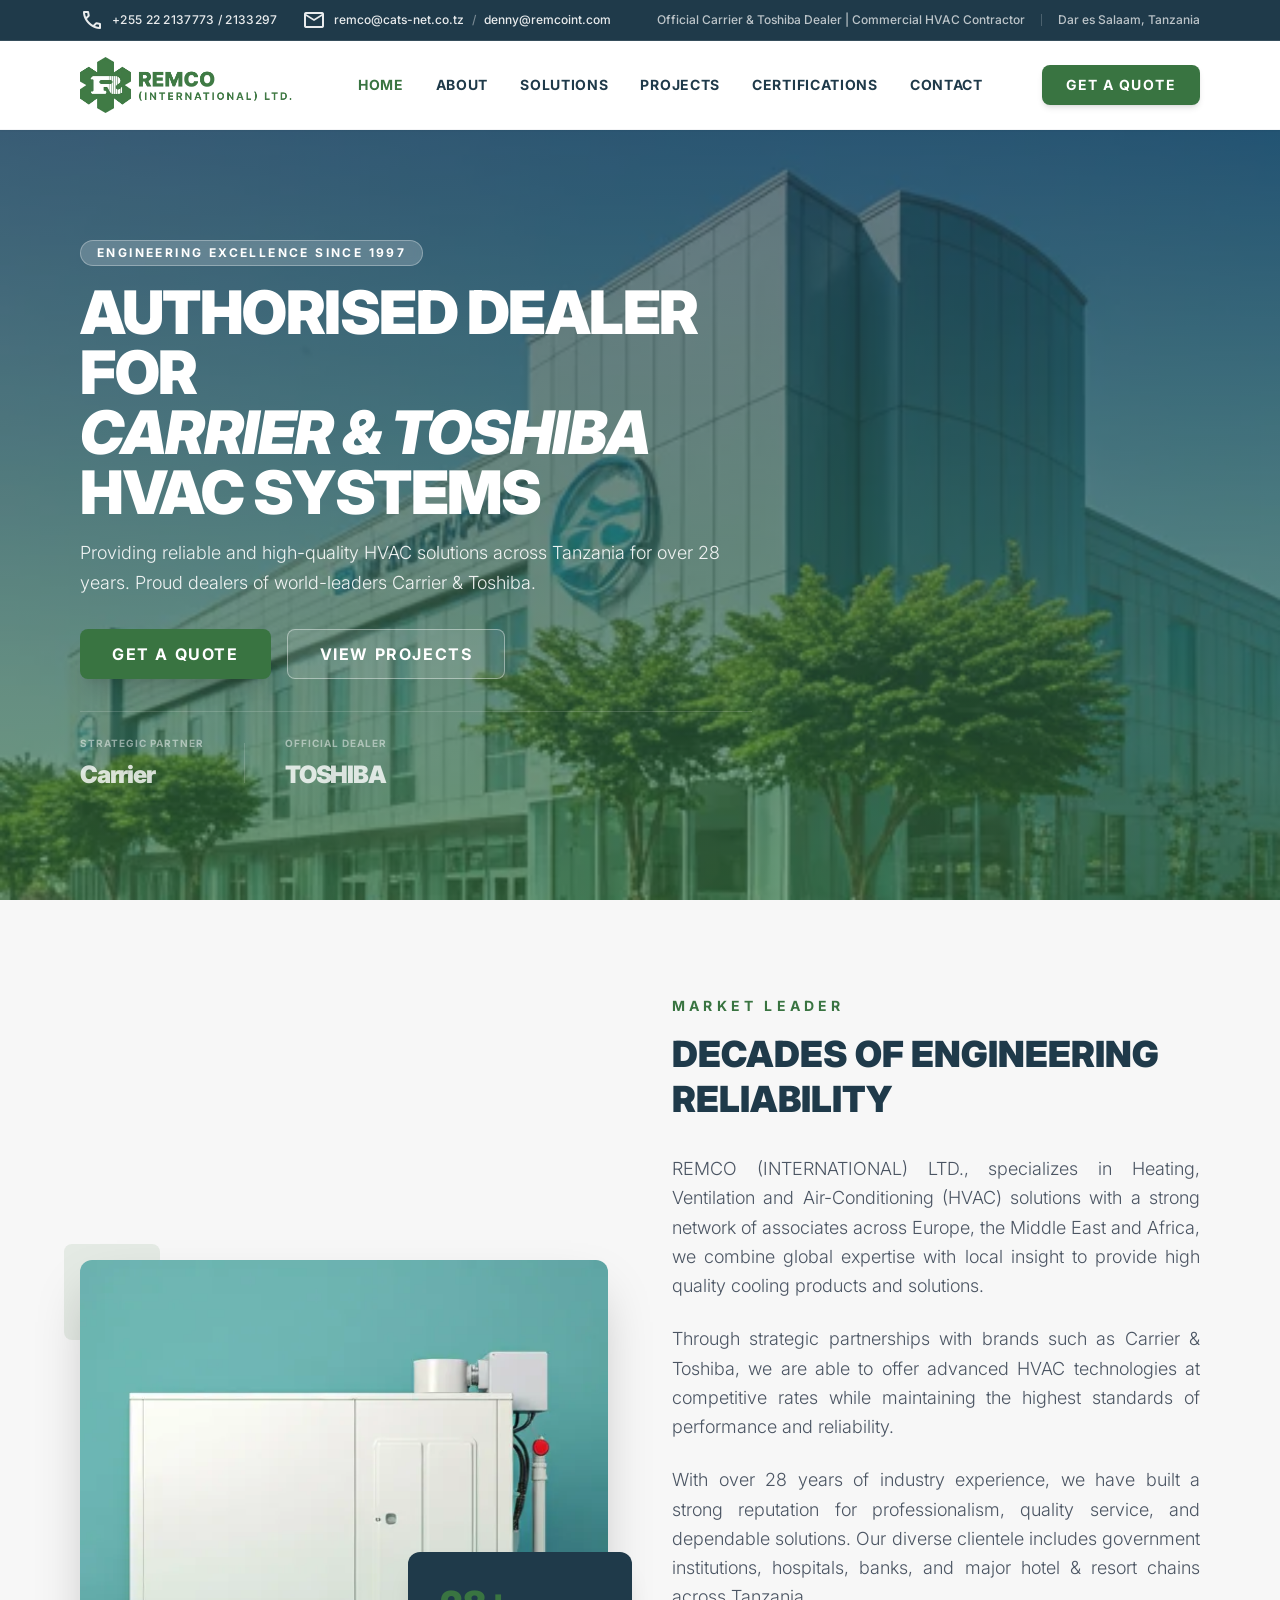
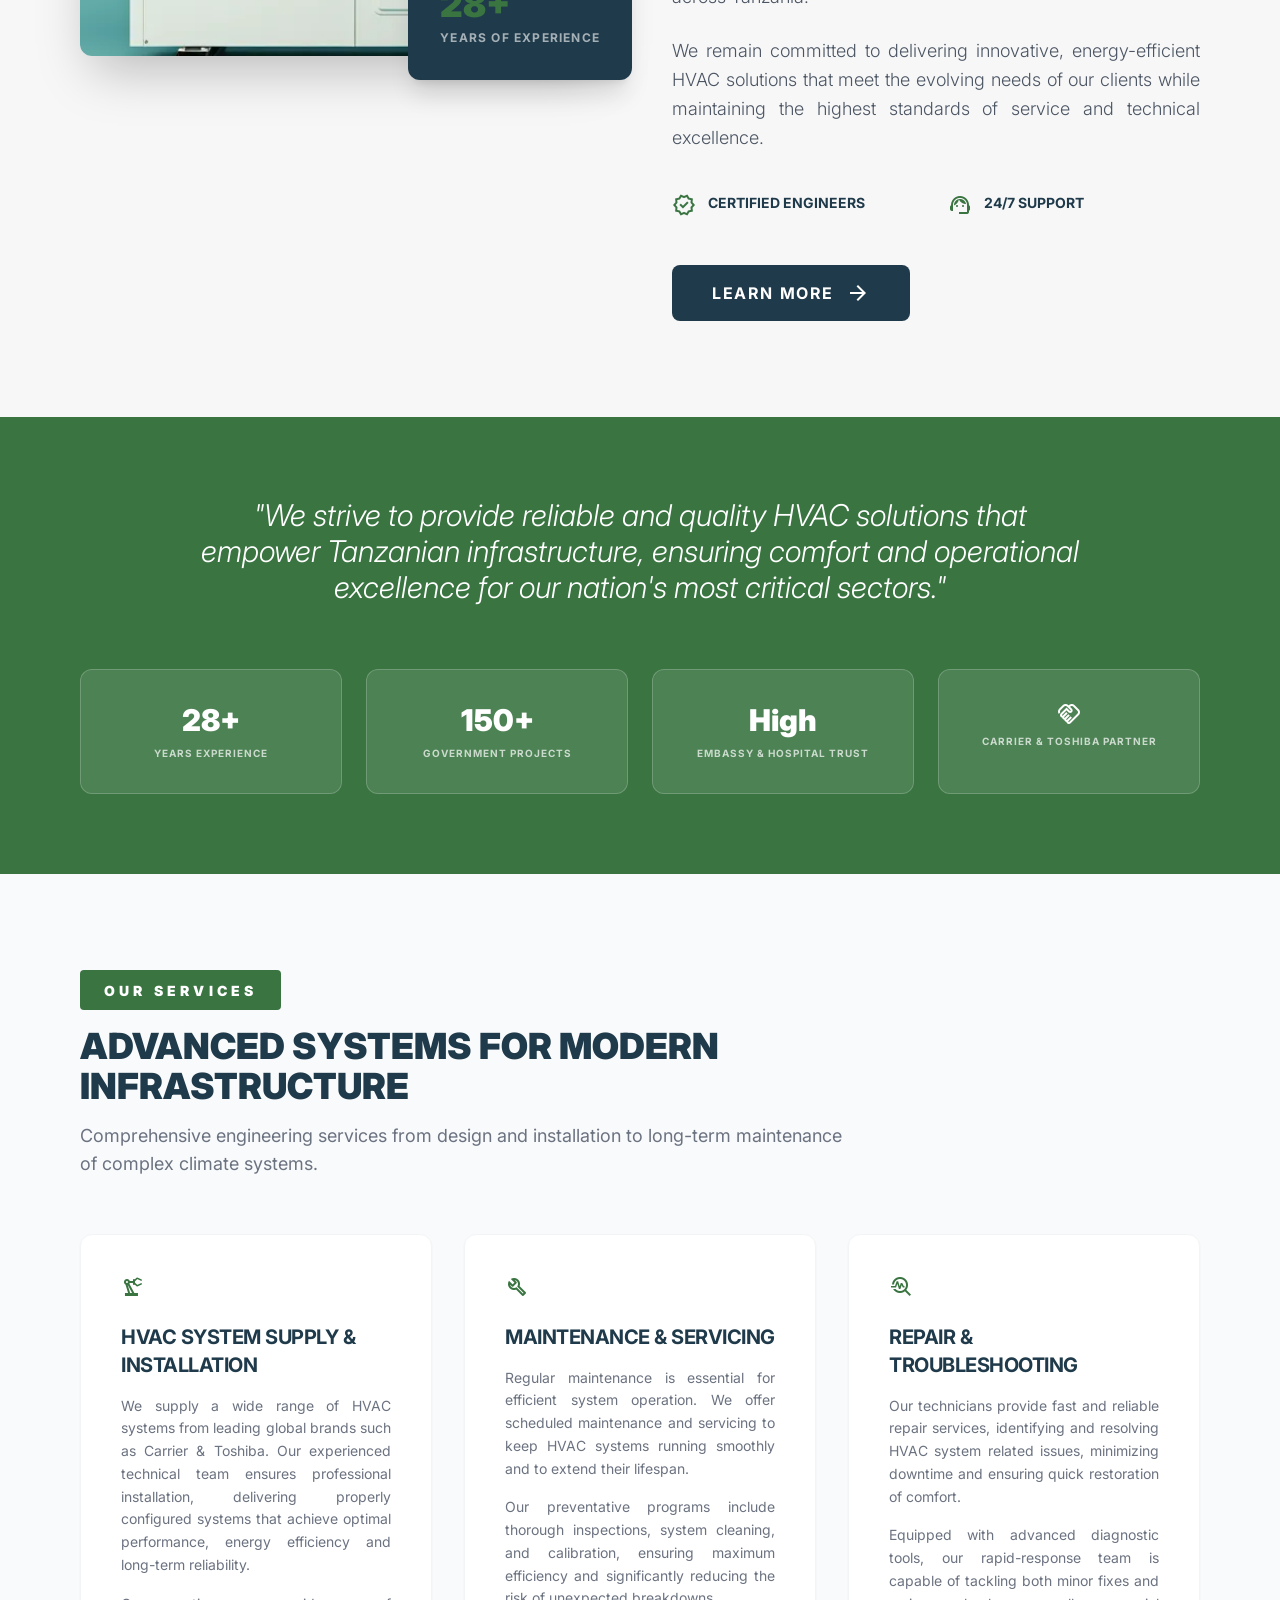
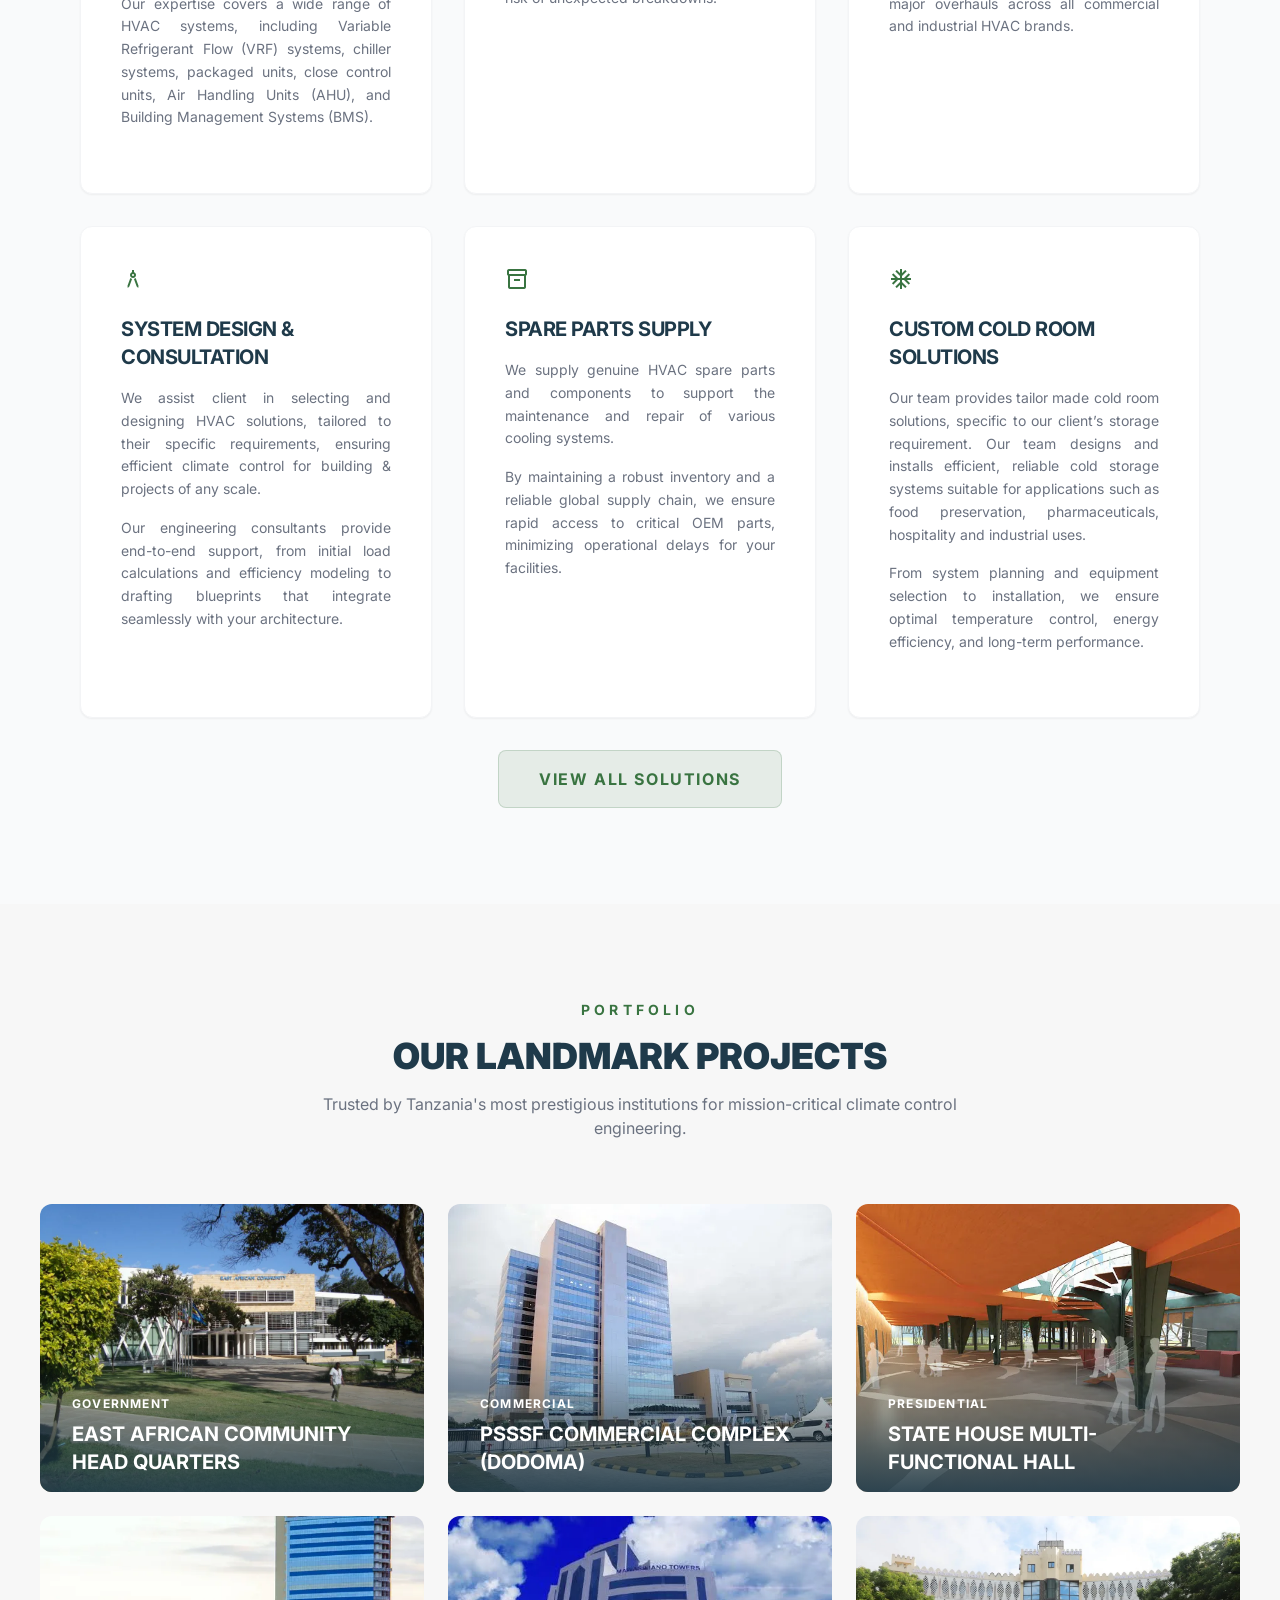
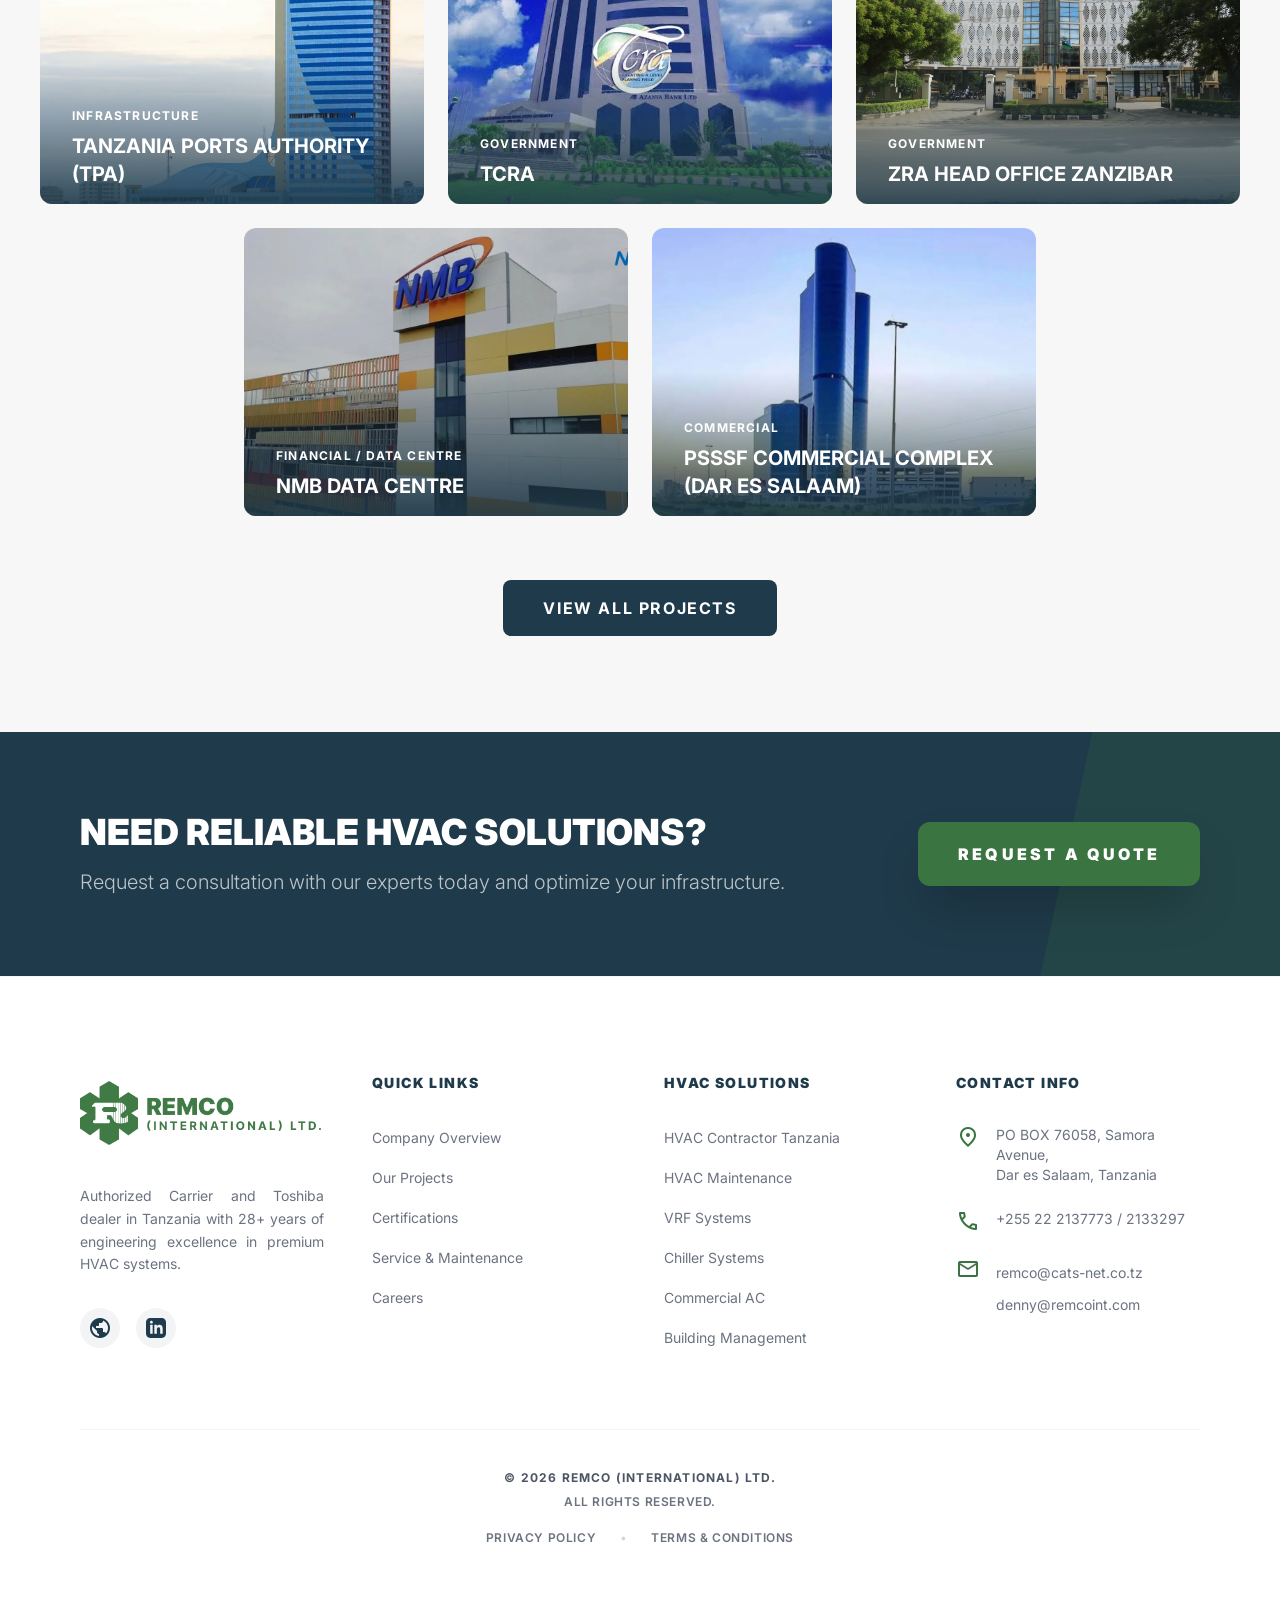
==== commit 5ac5dc95: "fix(ui): enhance text contrast on navy background and optimize SEO for HVAC contractor ranking" ====
--- a/index.html
+++ b/index.html
@@ -870,18 +870,12 @@
             <div>
                 <h3 class="text-navy font-black text-sm uppercase tracking-widest mb-8">HVAC Solutions</h3>
                 <ul class="space-y-4">
-                    <li><a class="text-gray-500 text-sm hover:text-primary transition-colors" href="solutions.html#vrf">VRF Systems</a>
-                    </li>
-                    <li><a class="text-gray-500 text-sm hover:text-primary transition-colors" href="solutions.html#chillers">Chiller
-                            Systems</a></li>
-                    <li><a class="text-gray-500 text-sm hover:text-primary transition-colors" href="solutions.html#packaged-units">Packaged
-                            Units</a></li>
-                    <li><a class="text-gray-500 text-sm hover:text-primary transition-colors" href="solutions.html#ahu">Air Handling
-                            Units</a></li>
-                    <li><a class="text-gray-500 text-sm hover:text-primary transition-colors" href="solutions.html#close-control">Close Control
-                            Units</a></li>
-                    <li><a class="text-gray-500 text-sm hover:text-primary transition-colors" href="solutions.html#bms">Building
-                            Management</a></li>
+                    <li><a class="text-gray-500 text-sm hover:text-primary transition-colors" href="hvac-contractor-tanzania.html">HVAC Contractor Tanzania</a></li>
+                    <li><a class="text-gray-500 text-sm hover:text-primary transition-colors" href="hvac-maintenance-tanzania.html">HVAC Maintenance</a></li>
+                    <li><a class="text-gray-500 text-sm hover:text-primary transition-colors" href="vrf-systems-tanzania.html">VRF Systems</a></li>
+                    <li><a class="text-gray-500 text-sm hover:text-primary transition-colors" href="cooling-systems-tanzania.html">Chiller Systems</a></li>
+                    <li><a class="text-gray-500 text-sm hover:text-primary transition-colors" href="air-conditioning-tanzania.html">Commercial AC</a></li>
+                    <li><a class="text-gray-500 text-sm hover:text-primary transition-colors" href="solutions.html#bms">Building Management</a></li>
                 </ul>
             </div>
             <div>
--- a/assets/style.min.css
+++ b/assets/style.min.css
@@ -1 +1 @@
-*,:after,:before{--tw-border-spacing-x:0;--tw-border-spacing-y:0;--tw-translate-x:0;--tw-translate-y:0;--tw-rotate:0;--tw-skew-x:0;--tw-skew-y:0;--tw-scale-x:1;--tw-scale-y:1;--tw-pan-x: ;--tw-pan-y: ;--tw-pinch-zoom: ;--tw-scroll-snap-strictness:proximity;--tw-gradient-from-position: ;--tw-gradient-via-position: ;--tw-gradient-to-position: ;--tw-ordinal: ;--tw-slashed-zero: ;--tw-numeric-figure: ;--tw-numeric-spacing: ;--tw-numeric-fraction: ;--tw-ring-inset: ;--tw-ring-offset-width:0px;--tw-ring-offset-color:#fff;--tw-ring-color:rgba(59,130,246,.5);--tw-ring-offset-shadow:0 0 #0000;--tw-ring-shadow:0 0 #0000;--tw-shadow:0 0 #0000;--tw-shadow-colored:0 0 #0000;--tw-blur: ;--tw-brightness: ;--tw-contrast: ;--tw-grayscale: ;--tw-hue-rotate: ;--tw-invert: ;--tw-saturate: ;--tw-sepia: ;--tw-drop-shadow: ;--tw-backdrop-blur: ;--tw-backdrop-brightness: ;--tw-backdrop-contrast: ;--tw-backdrop-grayscale: ;--tw-backdrop-hue-rotate: ;--tw-backdrop-invert: ;--tw-backdrop-opacity: ;--tw-backdrop-saturate: ;--tw-backdrop-sepia: ;--tw-contain-size: ;--tw-contain-layout: ;--tw-contain-paint: ;--tw-contain-style: }::backdrop{--tw-border-spacing-x:0;--tw-border-spacing-y:0;--tw-translate-x:0;--tw-translate-y:0;--tw-rotate:0;--tw-skew-x:0;--tw-skew-y:0;--tw-scale-x:1;--tw-scale-y:1;--tw-pan-x: ;--tw-pan-y: ;--tw-pinch-zoom: ;--tw-scroll-snap-strictness:proximity;--tw-gradient-from-position: ;--tw-gradient-via-position: ;--tw-gradient-to-position: ;--tw-ordinal: ;--tw-slashed-zero: ;--tw-numeric-figure: ;--tw-numeric-spacing: ;--tw-numeric-fraction: ;--tw-ring-inset: ;--tw-ring-offset-width:0px;--tw-ring-offset-color:#fff;--tw-ring-color:rgba(59,130,246,.5);--tw-ring-offset-shadow:0 0 #0000;--tw-ring-shadow:0 0 #0000;--tw-shadow:0 0 #0000;--tw-shadow-colored:0 0 #0000;--tw-blur: ;--tw-brightness: ;--tw-contrast: ;--tw-grayscale: ;--tw-hue-rotate: ;--tw-invert: ;--tw-saturate: ;--tw-sepia: ;--tw-drop-shadow: ;--tw-backdrop-blur: ;--tw-backdrop-brightness: ;--tw-backdrop-contrast: ;--tw-backdrop-grayscale: ;--tw-backdrop-hue-rotate: ;--tw-backdrop-invert: ;--tw-backdrop-opacity: ;--tw-backdrop-saturate: ;--tw-backdrop-sepia: ;--tw-contain-size: ;--tw-contain-layout: ;--tw-contain-paint: ;--tw-contain-style: }/*! tailwindcss v3.4.17 | MIT License | https://tailwindcss.com*/*,:after,:before{box-sizing:border-box;border:0 solid #e5e7eb}:after,:before{--tw-content:""}:host,html{line-height:1.5;-webkit-text-size-adjust:100%;-moz-tab-size:4;-o-tab-size:4;tab-size:4;font-family:Inter,sans-serif;font-feature-settings:normal;font-variation-settings:normal;-webkit-tap-highlight-color:transparent}body{margin:0;line-height:inherit}hr{height:0;color:inherit;border-top-width:1px}abbr:where([title]){-webkit-text-decoration:underline dotted;text-decoration:underline dotted}h1,h2,h3,h4,h5,h6{font-size:inherit;font-weight:inherit}a{color:inherit;text-decoration:inherit}b,strong{font-weight:bolder}code,kbd,pre,samp{font-family:ui-monospace,SFMono-Regular,Menlo,Monaco,Consolas,Liberation Mono,Courier New,monospace;font-feature-settings:normal;font-variation-settings:normal;font-size:1em}small{font-size:80%}sub,sup{font-size:75%;line-height:0;position:relative;vertical-align:baseline}sub{bottom:-.25em}sup{top:-.5em}table{text-indent:0;border-color:inherit;border-collapse:collapse}button,input,optgroup,select,textarea{font-family:inherit;font-feature-settings:inherit;font-variation-settings:inherit;font-size:100%;font-weight:inherit;line-height:inherit;letter-spacing:inherit;color:inherit;margin:0;padding:0}button,select{text-transform:none}button,input:where([type=button]),input:where([type=reset]),input:where([type=submit]){-webkit-appearance:button;background-color:transparent;background-image:none}:-moz-focusring{outline:auto}:-moz-ui-invalid{box-shadow:none}progress{vertical-align:baseline}::-webkit-inner-spin-button,::-webkit-outer-spin-button{height:auto}[type=search]{-webkit-appearance:textfield;outline-offset:-2px}::-webkit-search-decoration{-webkit-appearance:none}::-webkit-file-upload-button{-webkit-appearance:button;font:inherit}summary{display:list-item}blockquote,dd,dl,figure,h1,h2,h3,h4,h5,h6,hr,p,pre{margin:0}fieldset{margin:0}fieldset,legend{padding:0}menu,ol,ul{list-style:none;margin:0;padding:0}dialog{padding:0}textarea{resize:vertical}input::-moz-placeholder,textarea::-moz-placeholder{opacity:1;color:#9ca3af}input::placeholder,textarea::placeholder{opacity:1;color:#9ca3af}[role=button],button{cursor:pointer}:disabled{cursor:default}audio,canvas,embed,iframe,img,object,svg,video{display:block;vertical-align:middle}img,video{max-width:100%;height:auto}[hidden]:where(:not([hidden=until-found])){display:none}body{font-family:Inter,-apple-system,BlinkMacSystemFont,Segoe UI,Roboto,sans-serif}p{text-align:justify;text-justify:inter-word;-webkit-hyphens:auto;hyphens:auto}.text-center,.text-center p,p.text-center{text-align:center!important;hyphens:manual!important;-webkit-hyphens:manual!important}.sub-heading,.text-left,.text-left p,p.text-left{text-align:left!important;hyphens:manual!important;-webkit-hyphens:manual!important}.sr-only{position:absolute;width:1px;height:1px;padding:0;margin:-1px;overflow:hidden;clip:rect(0,0,0,0);white-space:nowrap;border-width:0}.pointer-events-none{pointer-events:none}.fixed{position:fixed}.absolute{position:absolute}.relative{position:relative}.sticky{position:sticky}.-inset-4{inset:-1rem}.inset-0{inset:0}.-bottom-6{bottom:-1.5rem}.-left-32{left:-8rem}.-left-4{left:-1rem}.-left-6{left:-1.5rem}.-right-32{right:-8rem}.-right-4{right:-1rem}.-right-6{right:-1.5rem}.-top-4{top:-1rem}.bottom-0{bottom:0}.bottom-1\/4{bottom:25%}.right-0{right:0}.right-4{right:1rem}.top-0{top:0}.top-1\/4{top:25%}.top-4{top:1rem}.-z-10{z-index:-10}.z-0{z-index:0}.z-10{z-index:10}.z-20{z-index:20}.z-50{z-index:50}.z-\[100\]{z-index:100}.z-\[60\]{z-index:60}.order-1{order:1}.order-2{order:2}.col-span-1{grid-column:span 1/span 1}.mx-auto{margin-left:auto;margin-right:auto}.mb-1{margin-bottom:.25rem}.mb-10{margin-bottom:2.5rem}.mb-12{margin-bottom:3rem}.mb-14{margin-bottom:3.5rem}.mb-16{margin-bottom:4rem}.mb-2{margin-bottom:.5rem}.mb-20{margin-bottom:5rem}.mb-3{margin-bottom:.75rem}.mb-4{margin-bottom:1rem}.mb-6{margin-bottom:1.5rem}.mb-8{margin-bottom:2rem}.ml-4{margin-left:1rem}.mt-1{margin-top:.25rem}.mt-10{margin-top:2.5rem}.mt-12{margin-top:3rem}.mt-16{margin-top:4rem}.mt-2{margin-top:.5rem}.mt-4{margin-top:1rem}.mt-8{margin-top:2rem}.mt-auto{margin-top:auto}.line-clamp-3{overflow:hidden;display:-webkit-box;-webkit-box-orient:vertical;-webkit-line-clamp:3}.block{display:block}.inline-block{display:inline-block}.flex{display:flex}.inline-flex{display:inline-flex}.grid{display:grid}.hidden{display:none}.aspect-\[4\/3\]{aspect-ratio:4/3}.h-1{height:.25rem}.h-10{height:2.5rem}.h-12{height:3rem}.h-16{height:4rem}.h-2{height:.5rem}.h-2\.5{height:.625rem}.h-20{height:5rem}.h-24{height:6rem}.h-3{height:.75rem}.h-32{height:8rem}.h-5{height:1.25rem}.h-56{height:14rem}.h-64{height:16rem}.h-8{height:2rem}.h-80{height:20rem}.h-96{height:24rem}.h-\[100dvh\]{height:100dvh}.h-full{height:100%}.max-h-0{max-height:0}.min-h-\[40vh\]{min-height:40vh}.min-h-\[calc\(100vh-130px\)\]{min-height:calc(100vh - 130px)}.min-h-screen{min-height:100vh}.w-1\/3{width:33.333333%}.w-10{width:2.5rem}.w-12{width:3rem}.w-16{width:4rem}.w-2{width:.5rem}.w-2\.5{width:.625rem}.w-24{width:6rem}.w-32{width:8rem}.w-5{width:1.25rem}.w-80{width:20rem}.w-\[300px\]{width:300px}.w-auto{width:auto}.w-full{width:100%}.w-px{width:1px}.max-w-2xl{max-width:42rem}.max-w-3xl{max-width:48rem}.max-w-4xl{max-width:56rem}.max-w-5xl{max-width:64rem}.max-w-7xl{max-width:80rem}.max-w-\[96rem\]{max-width:96rem}.max-w-md{max-width:28rem}.max-w-xl{max-width:36rem}.shrink-0{flex-shrink:0}.flex-grow{flex-grow:1}.-translate-x-4{--tw-translate-x:-1rem}.-translate-x-4,.-translate-y-1\/2{transform:translate(var(--tw-translate-x),var(--tw-translate-y)) rotate(var(--tw-rotate)) skewX(var(--tw-skew-x)) skewY(var(--tw-skew-y)) scaleX(var(--tw-scale-x)) scaleY(var(--tw-scale-y))}.-translate-y-1\/2{--tw-translate-y:-50%}.translate-x-1\/2{--tw-translate-x:50%}.translate-x-1\/2,.translate-x-4{transform:translate(var(--tw-translate-x),var(--tw-translate-y)) rotate(var(--tw-rotate)) skewX(var(--tw-skew-x)) skewY(var(--tw-skew-y)) scaleX(var(--tw-scale-x)) scaleY(var(--tw-scale-y))}.translate-x-4{--tw-translate-x:1rem}.translate-x-full{--tw-translate-x:100%}.translate-x-full,.translate-y-0{transform:translate(var(--tw-translate-x),var(--tw-translate-y)) rotate(var(--tw-rotate)) skewX(var(--tw-skew-x)) skewY(var(--tw-skew-y)) scaleX(var(--tw-scale-x)) scaleY(var(--tw-scale-y))}.translate-y-0{--tw-translate-y:0px}.translate-y-2{--tw-translate-y:0.5rem}.translate-y-2,.translate-y-4{transform:translate(var(--tw-translate-x),var(--tw-translate-y)) rotate(var(--tw-rotate)) skewX(var(--tw-skew-x)) skewY(var(--tw-skew-y)) scaleX(var(--tw-scale-x)) scaleY(var(--tw-scale-y))}.translate-y-4{--tw-translate-y:1rem}.-skew-x-12{--tw-skew-x:-12deg}.-skew-x-12,.scale-100{transform:translate(var(--tw-translate-x),var(--tw-translate-y)) rotate(var(--tw-rotate)) skewX(var(--tw-skew-x)) skewY(var(--tw-skew-y)) scaleX(var(--tw-scale-x)) scaleY(var(--tw-scale-y))}.scale-100{--tw-scale-x:1;--tw-scale-y:1}.scale-95{--tw-scale-x:.95;--tw-scale-y:.95}.scale-95,.transform{transform:translate(var(--tw-translate-x),var(--tw-translate-y)) rotate(var(--tw-rotate)) skewX(var(--tw-skew-x)) skewY(var(--tw-skew-y)) scaleX(var(--tw-scale-x)) scaleY(var(--tw-scale-y))}@keyframes pulse{50%{opacity:.5}}.animate-pulse{animation:pulse 2s cubic-bezier(.4,0,.6,1) infinite}.cursor-not-allowed{cursor:not-allowed}.cursor-pointer{cursor:pointer}.select-none{-webkit-user-select:none;-moz-user-select:none;user-select:none}.resize-none{resize:none}.list-disc{list-style-type:disc}.list-none{list-style-type:none}.grid-cols-1{grid-template-columns:repeat(1,minmax(0,1fr))}.grid-cols-2{grid-template-columns:repeat(2,minmax(0,1fr))}.flex-col{flex-direction:column}.flex-wrap{flex-wrap:wrap}.items-start{align-items:flex-start}.items-center{align-items:center}.justify-end{justify-content:flex-end}.justify-center{justify-content:center}.justify-between{justify-content:space-between}.gap-1{gap:.25rem}.gap-10{gap:2.5rem}.gap-12{gap:3rem}.gap-16{gap:4rem}.gap-2{gap:.5rem}.gap-3{gap:.75rem}.gap-4{gap:1rem}.gap-6{gap:1.5rem}.gap-8{gap:2rem}.space-y-10>:not([hidden])~:not([hidden]){--tw-space-y-reverse:0;margin-top:calc(2.5rem*(1 - var(--tw-space-y-reverse)));margin-bottom:calc(2.5rem*var(--tw-space-y-reverse))}.space-y-2>:not([hidden])~:not([hidden]){--tw-space-y-reverse:0;margin-top:calc(.5rem*(1 - var(--tw-space-y-reverse)));margin-bottom:calc(.5rem*var(--tw-space-y-reverse))}.space-y-24>:not([hidden])~:not([hidden]){--tw-space-y-reverse:0;margin-top:calc(6rem*(1 - var(--tw-space-y-reverse)));margin-bottom:calc(6rem*var(--tw-space-y-reverse))}.space-y-4>:not([hidden])~:not([hidden]){--tw-space-y-reverse:0;margin-top:calc(1rem*(1 - var(--tw-space-y-reverse)));margin-bottom:calc(1rem*var(--tw-space-y-reverse))}.space-y-6>:not([hidden])~:not([hidden]){--tw-space-y-reverse:0;margin-top:calc(1.5rem*(1 - var(--tw-space-y-reverse)));margin-bottom:calc(1.5rem*var(--tw-space-y-reverse))}.overflow-hidden{overflow:hidden}.overflow-y-auto{overflow-y:auto}.scroll-smooth{scroll-behavior:smooth}.rounded{border-radius:.25rem}.rounded-2xl{border-radius:1rem}.rounded-3xl{border-radius:1.5rem}.rounded-full{border-radius:9999px}.rounded-lg{border-radius:.5rem}.rounded-none{border-radius:0}.rounded-xl{border-radius:.75rem}.border{border-width:1px}.border-y{border-top-width:1px}.border-b,.border-y{border-bottom-width:1px}.border-t{border-top-width:1px}.border-emerald-200{--tw-border-opacity:1;border-color:rgb(167 243 208/var(--tw-border-opacity,1))}.border-gray-100{--tw-border-opacity:1;border-color:rgb(243 244 246/var(--tw-border-opacity,1))}.border-gray-200{--tw-border-opacity:1;border-color:rgb(229 231 235/var(--tw-border-opacity,1))}.border-gray-200\/80{border-color:rgba(229,231,235,.8)}.border-gray-50{--tw-border-opacity:1;border-color:rgb(249 250 251/var(--tw-border-opacity,1))}.border-navy{--tw-border-opacity:1;border-color:rgb(31 58 74/var(--tw-border-opacity,1))}.border-primary\/20{border-color:rgba(57,116,65,.2)}.border-primary\/30{border-color:rgba(57,116,65,.3)}.border-rose-200{--tw-border-opacity:1;border-color:rgb(254 205 211/var(--tw-border-opacity,1))}.border-white\/10{border-color:hsla(0,0%,100%,.1)}.border-white\/20{border-color:hsla(0,0%,100%,.2)}.border-white\/30{border-color:hsla(0,0%,100%,.3)}.border-white\/40{border-color:hsla(0,0%,100%,.4)}.bg-background-light{--tw-bg-opacity:1;background-color:rgb(247 247 247/var(--tw-bg-opacity,1))}.bg-black\/50{background-color:rgba(0,0,0,.5)}.bg-carrier-blue\/10{background-color:rgba(0,69,149,.1)}.bg-emerald-50{--tw-bg-opacity:1;background-color:rgb(236 253 245/var(--tw-bg-opacity,1))}.bg-gray-100{--tw-bg-opacity:1;background-color:rgb(243 244 246/var(--tw-bg-opacity,1))}.bg-gray-50{--tw-bg-opacity:1;background-color:rgb(249 250 251/var(--tw-bg-opacity,1))}.bg-gray-50\/70{background-color:rgba(249,250,251,.7)}.bg-navy{--tw-bg-opacity:1;background-color:rgb(31 58 74/var(--tw-bg-opacity,1))}.bg-navy\/10{background-color:rgba(31,58,74,.1)}.bg-navy\/40{background-color:rgba(31,58,74,.4)}.bg-navy\/60{background-color:rgba(31,58,74,.6)}.bg-navy\/90{background-color:rgba(31,58,74,.9)}.bg-primary{--tw-bg-opacity:1;background-color:rgb(57 116 65/var(--tw-bg-opacity,1))}.bg-primary\/10{background-color:rgba(57,116,65,.1)}.bg-primary\/20{background-color:rgba(57,116,65,.2)}.bg-primary\/5{background-color:rgba(57,116,65,.05)}.bg-rose-50{--tw-bg-opacity:1;background-color:rgb(255 241 242/var(--tw-bg-opacity,1))}.bg-toshiba-red\/10{background-color:rgba(228,0,43,.1)}.bg-white{--tw-bg-opacity:1;background-color:rgb(255 255 255/var(--tw-bg-opacity,1))}.bg-white\/10{background-color:hsla(0,0%,100%,.1)}.bg-white\/20{background-color:hsla(0,0%,100%,.2)}.bg-white\/5{background-color:hsla(0,0%,100%,.05)}.bg-white\/95{background-color:hsla(0,0%,100%,.95)}.bg-gradient-to-t{background-image:linear-gradient(to top,var(--tw-gradient-stops))}.from-black\/50{--tw-gradient-from:rgba(0,0,0,.5) var(--tw-gradient-from-position);--tw-gradient-to:transparent var(--tw-gradient-to-position);--tw-gradient-stops:var(--tw-gradient-from),var(--tw-gradient-to)}.from-navy\/90{--tw-gradient-from:rgba(31,58,74,.9) var(--tw-gradient-from-position);--tw-gradient-to:rgba(31,58,74,0) var(--tw-gradient-to-position);--tw-gradient-stops:var(--tw-gradient-from),var(--tw-gradient-to)}.via-transparent{--tw-gradient-to:transparent var(--tw-gradient-to-position);--tw-gradient-stops:var(--tw-gradient-from),transparent var(--tw-gradient-via-position),var(--tw-gradient-to)}.to-transparent{--tw-gradient-to:transparent var(--tw-gradient-to-position)}.object-contain{-o-object-fit:contain;object-fit:contain}.object-cover{-o-object-fit:cover;object-fit:cover}.object-center{-o-object-position:center;object-position:center}.p-0{padding:0}.p-10{padding:2.5rem}.p-12{padding:3rem}.p-2{padding:.5rem}.p-20{padding:5rem}.p-4{padding:1rem}.p-6{padding:1.5rem}.p-8{padding:2rem}.px-10{padding-left:2.5rem;padding-right:2.5rem}.px-4{padding-left:1rem;padding-right:1rem}.px-6{padding-left:1.5rem;padding-right:1.5rem}.px-8{padding-left:2rem;padding-right:2rem}.py-1{padding-top:.25rem;padding-bottom:.25rem}.py-1\.5{padding-top:.375rem;padding-bottom:.375rem}.py-10{padding-top:2.5rem;padding-bottom:2.5rem}.py-12{padding-top:3rem;padding-bottom:3rem}.py-2{padding-top:.5rem;padding-bottom:.5rem}.py-20{padding-top:5rem;padding-bottom:5rem}.py-24{padding-top:6rem;padding-bottom:6rem}.py-3{padding-top:.75rem;padding-bottom:.75rem}.py-3\.5{padding-top:.875rem;padding-bottom:.875rem}.py-4{padding-top:1rem;padding-bottom:1rem}.py-5{padding-top:1.25rem;padding-bottom:1.25rem}.pb-12{padding-bottom:3rem}.pb-4{padding-bottom:1rem}.pb-6{padding-bottom:1.5rem}.pl-5{padding-left:1.25rem}.pt-1{padding-top:.25rem}.pt-10{padding-top:2.5rem}.pt-2{padding-top:.5rem}.pt-20{padding-top:5rem}.pt-24{padding-top:6rem}.pt-4{padding-top:1rem}.pt-6{padding-top:1.5rem}.pt-8{padding-top:2rem}.text-left{text-align:left}.text-center{text-align:center}.font-display{font-family:Inter,sans-serif}.text-2xl{font-size:1.5rem;line-height:2rem}.text-3xl{font-size:1.875rem;line-height:2.25rem}.text-4xl{font-size:2.25rem;line-height:2.5rem}.text-5xl{font-size:3rem;line-height:1}.text-6xl{font-size:3.75rem;line-height:1}.text-7xl{font-size:4.5rem;line-height:1}.text-\[10px\]{font-size:10px}.text-\[11px\]{font-size:11px}.text-base{font-size:1rem;line-height:1.5rem}.text-lg{font-size:1.125rem;line-height:1.75rem}.text-sm{font-size:.875rem;line-height:1.25rem}.text-xl{font-size:1.25rem;line-height:1.75rem}.text-xs{font-size:.75rem;line-height:1rem}.font-black{font-weight:900}.font-bold{font-weight:700}.font-light{font-weight:300}.font-medium{font-weight:500}.font-normal{font-weight:400}.font-semibold{font-weight:600}.uppercase{text-transform:uppercase}.italic{font-style:italic}.leading-\[1\.1\]{line-height:1.1}.leading-relaxed{line-height:1.625}.leading-tight{line-height:1.25}.tracking-\[0\.25em\]{letter-spacing:.25em}.tracking-\[0\.2em\]{letter-spacing:.2em}.tracking-\[0\.3em\]{letter-spacing:.3em}.tracking-tight{letter-spacing:-.025em}.tracking-tighter{letter-spacing:-.05em}.tracking-wide{letter-spacing:.025em}.tracking-wider{letter-spacing:.05em}.tracking-widest{letter-spacing:.1em}.text-carrier-blue{--tw-text-opacity:1;color:rgb(0 69 149/var(--tw-text-opacity,1))}.text-emerald-600{--tw-text-opacity:1;color:rgb(5 150 105/var(--tw-text-opacity,1))}.text-emerald-800{--tw-text-opacity:1;color:rgb(6 95 70/var(--tw-text-opacity,1))}.text-gray-300{--tw-text-opacity:1;color:rgb(209 213 219/var(--tw-text-opacity,1))}.text-gray-400{--tw-text-opacity:1;color:rgb(156 163 175/var(--tw-text-opacity,1))}.text-gray-500{--tw-text-opacity:1;color:rgb(107 114 128/var(--tw-text-opacity,1))}.text-gray-600{--tw-text-opacity:1;color:rgb(75 85 99/var(--tw-text-opacity,1))}.text-navy{--tw-text-opacity:1;color:rgb(31 58 74/var(--tw-text-opacity,1))}.text-navy\/70{color:rgba(31,58,74,.7)}.text-primary{--tw-text-opacity:1;color:rgb(57 116 65/var(--tw-text-opacity,1))}.text-rose-600{--tw-text-opacity:1;color:rgb(225 29 72/var(--tw-text-opacity,1))}.text-rose-800{--tw-text-opacity:1;color:rgb(159 18 57/var(--tw-text-opacity,1))}.text-toshiba-red{--tw-text-opacity:1;color:rgb(228 0 43/var(--tw-text-opacity,1))}.text-white{--tw-text-opacity:1;color:rgb(255 255 255/var(--tw-text-opacity,1))}.text-white\/40{color:hsla(0,0%,100%,.4)}.text-white\/60{color:hsla(0,0%,100%,.6)}.text-white\/70{color:hsla(0,0%,100%,.7)}.text-white\/80{color:hsla(0,0%,100%,.8)}.text-white\/90{color:hsla(0,0%,100%,.9)}.opacity-0{opacity:0}.opacity-100{opacity:1}.opacity-20{opacity:.2}.opacity-60{opacity:.6}.opacity-70{opacity:.7}.opacity-75{opacity:.75}.opacity-80{opacity:.8}.shadow-2xl{--tw-shadow:0 25px 50px -12px rgba(0,0,0,.25);--tw-shadow-colored:0 25px 50px -12px var(--tw-shadow-color)}.shadow-2xl,.shadow-lg{box-shadow:var(--tw-ring-offset-shadow,0 0 #0000),var(--tw-ring-shadow,0 0 #0000),var(--tw-shadow)}.shadow-lg{--tw-shadow:0 10px 15px -3px rgba(0,0,0,.1),0 4px 6px -4px rgba(0,0,0,.1);--tw-shadow-colored:0 10px 15px -3px var(--tw-shadow-color),0 4px 6px -4px var(--tw-shadow-color)}.shadow-md{--tw-shadow:0 4px 6px -1px rgba(0,0,0,.1),0 2px 4px -2px rgba(0,0,0,.1);--tw-shadow-colored:0 4px 6px -1px var(--tw-shadow-color),0 2px 4px -2px var(--tw-shadow-color)}.shadow-md,.shadow-sm{box-shadow:var(--tw-ring-offset-shadow,0 0 #0000),var(--tw-ring-shadow,0 0 #0000),var(--tw-shadow)}.shadow-sm{--tw-shadow:0 1px 2px 0 rgba(0,0,0,.05);--tw-shadow-colored:0 1px 2px 0 var(--tw-shadow-color)}.shadow-xl{--tw-shadow:0 20px 25px -5px rgba(0,0,0,.1),0 8px 10px -6px rgba(0,0,0,.1);--tw-shadow-colored:0 20px 25px -5px var(--tw-shadow-color),0 8px 10px -6px var(--tw-shadow-color);box-shadow:var(--tw-ring-offset-shadow,0 0 #0000),var(--tw-ring-shadow,0 0 #0000),var(--tw-shadow)}.shadow-gray-200\/50{--tw-shadow-color:rgba(229,231,235,.5);--tw-shadow:var(--tw-shadow-colored)}.outline-none{outline:2px solid transparent;outline-offset:2px}.blur-3xl{--tw-blur:blur(64px)}.blur-3xl,.grayscale-\[0\.8\]{filter:var(--tw-blur) var(--tw-brightness) var(--tw-contrast) var(--tw-grayscale) var(--tw-hue-rotate) var(--tw-invert) var(--tw-saturate) var(--tw-sepia) var(--tw-drop-shadow)}.grayscale-\[0\.8\]{--tw-grayscale:grayscale(0.8)}.filter{filter:var(--tw-blur) var(--tw-brightness) var(--tw-contrast) var(--tw-grayscale) var(--tw-hue-rotate) var(--tw-invert) var(--tw-saturate) var(--tw-sepia) var(--tw-drop-shadow)}.backdrop-blur-md{--tw-backdrop-blur:blur(12px)}.backdrop-blur-md,.backdrop-blur-sm{-webkit-backdrop-filter:var(--tw-backdrop-blur) var(--tw-backdrop-brightness) var(--tw-backdrop-contrast) var(--tw-backdrop-grayscale) var(--tw-backdrop-hue-rotate) var(--tw-backdrop-invert) var(--tw-backdrop-opacity) var(--tw-backdrop-saturate) var(--tw-backdrop-sepia);backdrop-filter:var(--tw-backdrop-blur) var(--tw-backdrop-brightness) var(--tw-backdrop-contrast) var(--tw-backdrop-grayscale) var(--tw-backdrop-hue-rotate) var(--tw-backdrop-invert) var(--tw-backdrop-opacity) var(--tw-backdrop-saturate) var(--tw-backdrop-sepia)}.backdrop-blur-sm{--tw-backdrop-blur:blur(4px)}.transition{transition-property:color,background-color,border-color,text-decoration-color,fill,stroke,opacity,box-shadow,transform,filter,-webkit-backdrop-filter;transition-property:color,background-color,border-color,text-decoration-color,fill,stroke,opacity,box-shadow,transform,filter,backdrop-filter;transition-property:color,background-color,border-color,text-decoration-color,fill,stroke,opacity,box-shadow,transform,filter,backdrop-filter,-webkit-backdrop-filter;transition-timing-function:cubic-bezier(.4,0,.2,1);transition-duration:.15s}.transition-all{transition-property:all;transition-timing-function:cubic-bezier(.4,0,.2,1);transition-duration:.15s}.transition-colors{transition-property:color,background-color,border-color,text-decoration-color,fill,stroke;transition-timing-function:cubic-bezier(.4,0,.2,1);transition-duration:.15s}.transition-opacity{transition-property:opacity;transition-timing-function:cubic-bezier(.4,0,.2,1);transition-duration:.15s}.transition-transform{transition-property:transform;transition-timing-function:cubic-bezier(.4,0,.2,1);transition-duration:.15s}.duration-1000{transition-duration:1s}.duration-300{transition-duration:.3s}.duration-500{transition-duration:.5s}.duration-700{transition-duration:.7s}.ease-in-out{transition-timing-function:cubic-bezier(.4,0,.2,1)}.hero-overlay{background:linear-gradient(rgba(31,58,74,.7),rgba(57,116,65,.6))}.animate-stagger-1{animation-delay:.1s}.animate-stagger-2{animation-delay:.2s}.animate-stagger-3{animation-delay:.3s}.animate-stagger-4{animation-delay:.4s}@keyframes fadeInUp{0%{opacity:0;transform:translateY(20px)}to{opacity:1;transform:translateY(0)}}.reveal-up{opacity:0;animation:fadeInUp .8s ease-out forwards}@media (min-width:1024px){.lg\:text-left,.lg\:text-left p,p.lg\:text-left{text-align:left!important;hyphens:manual!important;-webkit-hyphens:manual!important}}.selection\:bg-primary ::-moz-selection{--tw-bg-opacity:1;background-color:rgb(57 116 65/var(--tw-bg-opacity,1))}.selection\:bg-primary ::selection{--tw-bg-opacity:1;background-color:rgb(57 116 65/var(--tw-bg-opacity,1))}.selection\:text-white ::-moz-selection{--tw-text-opacity:1;color:rgb(255 255 255/var(--tw-text-opacity,1))}.selection\:text-white ::selection{--tw-text-opacity:1;color:rgb(255 255 255/var(--tw-text-opacity,1))}.selection\:bg-primary::-moz-selection{--tw-bg-opacity:1;background-color:rgb(57 116 65/var(--tw-bg-opacity,1))}.selection\:bg-primary::selection{--tw-bg-opacity:1;background-color:rgb(57 116 65/var(--tw-bg-opacity,1))}.selection\:text-white::-moz-selection{--tw-text-opacity:1;color:rgb(255 255 255/var(--tw-text-opacity,1))}.selection\:text-white::selection{--tw-text-opacity:1;color:rgb(255 255 255/var(--tw-text-opacity,1))}.open\:shadow-md[open]{--tw-shadow:0 4px 6px -1px rgba(0,0,0,.1),0 2px 4px -2px rgba(0,0,0,.1);--tw-shadow-colored:0 4px 6px -1px var(--tw-shadow-color),0 2px 4px -2px var(--tw-shadow-color);box-shadow:var(--tw-ring-offset-shadow,0 0 #0000),var(--tw-ring-shadow,0 0 #0000),var(--tw-shadow)}.hover\:-translate-y-1:hover{--tw-translate-y:-0.25rem}.hover\:-translate-y-1:hover,.hover\:scale-105:hover{transform:translate(var(--tw-translate-x),var(--tw-translate-y)) rotate(var(--tw-rotate)) skewX(var(--tw-skew-x)) skewY(var(--tw-skew-y)) scaleX(var(--tw-scale-x)) scaleY(var(--tw-scale-y))}.hover\:scale-105:hover{--tw-scale-x:1.05;--tw-scale-y:1.05}.hover\:scale-\[1\.02\]:hover{--tw-scale-x:1.02;--tw-scale-y:1.02;transform:translate(var(--tw-translate-x),var(--tw-translate-y)) rotate(var(--tw-rotate)) skewX(var(--tw-skew-x)) skewY(var(--tw-skew-y)) scaleX(var(--tw-scale-x)) scaleY(var(--tw-scale-y))}.hover\:gap-4:hover{gap:1rem}.hover\:border-primary\/30:hover{border-color:rgba(57,116,65,.3)}.hover\:border-primary\/40:hover{border-color:rgba(57,116,65,.4)}.hover\:bg-carrier-blue\/5:hover{background-color:rgba(0,69,149,.05)}.hover\:bg-gray-100:hover{--tw-bg-opacity:1;background-color:rgb(243 244 246/var(--tw-bg-opacity,1))}.hover\:bg-navy:hover{--tw-bg-opacity:1;background-color:rgb(31 58 74/var(--tw-bg-opacity,1))}.hover\:bg-navy\/60:hover{background-color:rgba(31,58,74,.6)}.hover\:bg-navy\/90:hover{background-color:rgba(31,58,74,.9)}.hover\:bg-primary:hover{--tw-bg-opacity:1;background-color:rgb(57 116 65/var(--tw-bg-opacity,1))}.hover\:bg-primary\/90:hover{background-color:rgba(57,116,65,.9)}.hover\:bg-toshiba-red\/5:hover{background-color:rgba(228,0,43,.05)}.hover\:bg-white\/20:hover{background-color:hsla(0,0%,100%,.2)}.hover\:text-primary:hover{--tw-text-opacity:1;color:rgb(57 116 65/var(--tw-text-opacity,1))}.hover\:text-white:hover{--tw-text-opacity:1;color:rgb(255 255 255/var(--tw-text-opacity,1))}.hover\:underline:hover{text-decoration-line:underline}.hover\:shadow-lg:hover{--tw-shadow:0 10px 15px -3px rgba(0,0,0,.1),0 4px 6px -4px rgba(0,0,0,.1);--tw-shadow-colored:0 10px 15px -3px var(--tw-shadow-color),0 4px 6px -4px var(--tw-shadow-color)}.hover\:shadow-lg:hover,.hover\:shadow-md:hover{box-shadow:var(--tw-ring-offset-shadow,0 0 #0000),var(--tw-ring-shadow,0 0 #0000),var(--tw-shadow)}.hover\:shadow-md:hover{--tw-shadow:0 4px 6px -1px rgba(0,0,0,.1),0 2px 4px -2px rgba(0,0,0,.1);--tw-shadow-colored:0 4px 6px -1px var(--tw-shadow-color),0 2px 4px -2px var(--tw-shadow-color)}.hover\:shadow-xl:hover{--tw-shadow:0 20px 25px -5px rgba(0,0,0,.1),0 8px 10px -6px rgba(0,0,0,.1);--tw-shadow-colored:0 20px 25px -5px var(--tw-shadow-color),0 8px 10px -6px var(--tw-shadow-color);box-shadow:var(--tw-ring-offset-shadow,0 0 #0000),var(--tw-ring-shadow,0 0 #0000),var(--tw-shadow)}.hover\:shadow-primary\/25:hover{--tw-shadow-color:rgba(57,116,65,.25);--tw-shadow:var(--tw-shadow-colored)}.hover\:grayscale-0:hover{--tw-grayscale:grayscale(0);filter:var(--tw-blur) var(--tw-brightness) var(--tw-contrast) var(--tw-grayscale) var(--tw-hue-rotate) var(--tw-invert) var(--tw-saturate) var(--tw-sepia) var(--tw-drop-shadow)}.focus\:border-primary:focus{--tw-border-opacity:1;border-color:rgb(57 116 65/var(--tw-border-opacity,1))}.focus\:bg-white:focus{--tw-bg-opacity:1;background-color:rgb(255 255 255/var(--tw-bg-opacity,1))}.focus\:ring-1:focus{--tw-ring-offset-shadow:var(--tw-ring-inset) 0 0 0 var(--tw-ring-offset-width) var(--tw-ring-offset-color);--tw-ring-shadow:var(--tw-ring-inset) 0 0 0 calc(1px + var(--tw-ring-offset-width)) var(--tw-ring-color);box-shadow:var(--tw-ring-offset-shadow),var(--tw-ring-shadow),var(--tw-shadow,0 0 #0000)}.focus\:ring-primary:focus{--tw-ring-opacity:1;--tw-ring-color:rgb(57 116 65/var(--tw-ring-opacity,1))}.active\:scale-95:active{--tw-scale-x:.95;--tw-scale-y:.95}.active\:scale-95:active,.group[open] .group-open\:rotate-180{transform:translate(var(--tw-translate-x),var(--tw-translate-y)) rotate(var(--tw-rotate)) skewX(var(--tw-skew-x)) skewY(var(--tw-skew-y)) scaleX(var(--tw-scale-x)) scaleY(var(--tw-scale-y))}.group[open] .group-open\:rotate-180{--tw-rotate:180deg}.group[open] .group-open\:text-primary{--tw-text-opacity:1;color:rgb(57 116 65/var(--tw-text-opacity,1))}.group:hover .group-hover\:max-h-40{max-height:10rem}.group:hover .group-hover\:translate-y-0{--tw-translate-y:0px}.group:hover .group-hover\:scale-110,.group:hover .group-hover\:translate-y-0{transform:translate(var(--tw-translate-x),var(--tw-translate-y)) rotate(var(--tw-rotate)) skewX(var(--tw-skew-x)) skewY(var(--tw-skew-y)) scaleX(var(--tw-scale-x)) scaleY(var(--tw-scale-y))}.group:hover .group-hover\:scale-110{--tw-scale-x:1.1;--tw-scale-y:1.1}.group:hover .group-hover\:from-navy\/90{--tw-gradient-from:rgba(31,58,74,.9) var(--tw-gradient-from-position);--tw-gradient-to:rgba(31,58,74,0) var(--tw-gradient-to-position);--tw-gradient-stops:var(--tw-gradient-from),var(--tw-gradient-to)}.group:hover .group-hover\:via-navy\/60{--tw-gradient-to:rgba(31,58,74,0) var(--tw-gradient-to-position);--tw-gradient-stops:var(--tw-gradient-from),rgba(31,58,74,.6) var(--tw-gradient-via-position),var(--tw-gradient-to)}.group:hover .group-hover\:to-navy\/40{--tw-gradient-to:rgba(31,58,74,.4) var(--tw-gradient-to-position)}.group:hover .group-hover\:opacity-100{opacity:1}@media (min-width:640px){.sm\:mb-12{margin-bottom:3rem}.sm\:inline{display:inline}.sm\:h-20{height:5rem}.sm\:grid-cols-2{grid-template-columns:repeat(2,minmax(0,1fr))}.sm\:justify-between{justify-content:space-between}.sm\:gap-4{gap:1rem}.sm\:gap-6{gap:1.5rem}.sm\:p-10{padding:2.5rem}.sm\:px-6{padding-left:1.5rem;padding-right:1.5rem}.sm\:py-12{padding-top:3rem;padding-bottom:3rem}.sm\:text-4xl{font-size:2.25rem;line-height:2.5rem}.sm\:text-6xl{font-size:3.75rem;line-height:1}.sm\:text-lg{font-size:1.125rem;line-height:1.75rem}.sm\:text-xs{font-size:.75rem;line-height:1rem}}@media (min-width:768px){.md\:col-span-2{grid-column:span 2/span 2}.md\:block{display:block}.md\:flex{display:flex}.md\:hidden{display:none}.md\:h-14{height:3.5rem}.md\:h-16{height:4rem}.md\:h-20{height:5rem}.md\:h-\[500px\]{height:500px}.md\:h-auto{height:auto}.md\:max-h-\[90vh\]{max-height:90vh}.md\:w-1\/2{width:50%}.md\:w-\[calc\(50\%-0\.75rem\)\]{width:calc(50% - .75rem)}.md\:grid-cols-2{grid-template-columns:repeat(2,minmax(0,1fr))}.md\:grid-cols-3{grid-template-columns:repeat(3,minmax(0,1fr))}.md\:flex-row{flex-direction:row}.md\:rounded-2xl{border-radius:1rem}.md\:p-12{padding:3rem}.md\:p-6{padding:1.5rem}.md\:px-6{padding-left:1.5rem;padding-right:1.5rem}.md\:py-2\.5{padding-top:.625rem;padding-bottom:.625rem}.md\:text-3xl{font-size:1.875rem;line-height:2.25rem}.md\:text-5xl{font-size:3rem;line-height:1}.md\:text-9xl{font-size:8rem;line-height:1}.md\:text-base{font-size:1rem;line-height:1.5rem}.md\:text-lg{font-size:1.125rem;line-height:1.75rem}.md\:text-sm{font-size:.875rem;line-height:1.25rem}}@media (min-width:1024px){.lg\:order-1{order:1}.lg\:order-2{order:2}.lg\:col-span-3{grid-column:span 3/span 3}.lg\:flex{display:flex}.lg\:hidden{display:none}.lg\:w-\[calc\(33\.333\%-1rem\)\]{width:calc(33.333% - 1rem)}.lg\:grid-cols-2{grid-template-columns:repeat(2,minmax(0,1fr))}.lg\:grid-cols-3{grid-template-columns:repeat(3,minmax(0,1fr))}.lg\:grid-cols-4{grid-template-columns:repeat(4,minmax(0,1fr))}.lg\:flex-row{flex-direction:row}.lg\:gap-16{gap:4rem}.lg\:gap-20{gap:5rem}.lg\:px-10{padding-left:2.5rem;padding-right:2.5rem}.lg\:px-20{padding-left:5rem;padding-right:5rem}.lg\:py-12{padding-top:3rem;padding-bottom:3rem}.lg\:py-28{padding-top:7rem;padding-bottom:7rem}.lg\:text-left{text-align:left}.lg\:text-3xl{font-size:1.875rem;line-height:2.25rem}.lg\:text-4xl{font-size:2.25rem;line-height:2.5rem}.lg\:text-5xl{font-size:3rem;line-height:1}.lg\:text-6xl{font-size:3.75rem;line-height:1}.lg\:text-xl{font-size:1.25rem;line-height:1.75rem}}@media (min-width:1280px){.xl\:gap-16{gap:4rem}}.\[\&\:\:-webkit-details-marker\]\:hidden::-webkit-details-marker{display:none}+*,:after,:before{--tw-border-spacing-x:0;--tw-border-spacing-y:0;--tw-translate-x:0;--tw-translate-y:0;--tw-rotate:0;--tw-skew-x:0;--tw-skew-y:0;--tw-scale-x:1;--tw-scale-y:1;--tw-pan-x: ;--tw-pan-y: ;--tw-pinch-zoom: ;--tw-scroll-snap-strictness:proximity;--tw-gradient-from-position: ;--tw-gradient-via-position: ;--tw-gradient-to-position: ;--tw-ordinal: ;--tw-slashed-zero: ;--tw-numeric-figure: ;--tw-numeric-spacing: ;--tw-numeric-fraction: ;--tw-ring-inset: ;--tw-ring-offset-width:0px;--tw-ring-offset-color:#fff;--tw-ring-color:rgba(59,130,246,.5);--tw-ring-offset-shadow:0 0 #0000;--tw-ring-shadow:0 0 #0000;--tw-shadow:0 0 #0000;--tw-shadow-colored:0 0 #0000;--tw-blur: ;--tw-brightness: ;--tw-contrast: ;--tw-grayscale: ;--tw-hue-rotate: ;--tw-invert: ;--tw-saturate: ;--tw-sepia: ;--tw-drop-shadow: ;--tw-backdrop-blur: ;--tw-backdrop-brightness: ;--tw-backdrop-contrast: ;--tw-backdrop-grayscale: ;--tw-backdrop-hue-rotate: ;--tw-backdrop-invert: ;--tw-backdrop-opacity: ;--tw-backdrop-saturate: ;--tw-backdrop-sepia: ;--tw-contain-size: ;--tw-contain-layout: ;--tw-contain-paint: ;--tw-contain-style: }::backdrop{--tw-border-spacing-x:0;--tw-border-spacing-y:0;--tw-translate-x:0;--tw-translate-y:0;--tw-rotate:0;--tw-skew-x:0;--tw-skew-y:0;--tw-scale-x:1;--tw-scale-y:1;--tw-pan-x: ;--tw-pan-y: ;--tw-pinch-zoom: ;--tw-scroll-snap-strictness:proximity;--tw-gradient-from-position: ;--tw-gradient-via-position: ;--tw-gradient-to-position: ;--tw-ordinal: ;--tw-slashed-zero: ;--tw-numeric-figure: ;--tw-numeric-spacing: ;--tw-numeric-fraction: ;--tw-ring-inset: ;--tw-ring-offset-width:0px;--tw-ring-offset-color:#fff;--tw-ring-color:rgba(59,130,246,.5);--tw-ring-offset-shadow:0 0 #0000;--tw-ring-shadow:0 0 #0000;--tw-shadow:0 0 #0000;--tw-shadow-colored:0 0 #0000;--tw-blur: ;--tw-brightness: ;--tw-contrast: ;--tw-grayscale: ;--tw-hue-rotate: ;--tw-invert: ;--tw-saturate: ;--tw-sepia: ;--tw-drop-shadow: ;--tw-backdrop-blur: ;--tw-backdrop-brightness: ;--tw-backdrop-contrast: ;--tw-backdrop-grayscale: ;--tw-backdrop-hue-rotate: ;--tw-backdrop-invert: ;--tw-backdrop-opacity: ;--tw-backdrop-saturate: ;--tw-backdrop-sepia: ;--tw-contain-size: ;--tw-contain-layout: ;--tw-contain-paint: ;--tw-contain-style: }/*! tailwindcss v3.4.17 | MIT License | https://tailwindcss.com*/*,:after,:before{box-sizing:border-box;border:0 solid #e5e7eb}:after,:before{--tw-content:""}:host,html{line-height:1.5;-webkit-text-size-adjust:100%;-moz-tab-size:4;-o-tab-size:4;tab-size:4;font-family:Inter,sans-serif;font-feature-settings:normal;font-variation-settings:normal;-webkit-tap-highlight-color:transparent}body{margin:0;line-height:inherit}hr{height:0;color:inherit;border-top-width:1px}abbr:where([title]){-webkit-text-decoration:underline dotted;text-decoration:underline dotted}h1,h2,h3,h4,h5,h6{font-size:inherit;font-weight:inherit}a{color:inherit;text-decoration:inherit}b,strong{font-weight:bolder}code,kbd,pre,samp{font-family:ui-monospace,SFMono-Regular,Menlo,Monaco,Consolas,Liberation Mono,Courier New,monospace;font-feature-settings:normal;font-variation-settings:normal;font-size:1em}small{font-size:80%}sub,sup{font-size:75%;line-height:0;position:relative;vertical-align:baseline}sub{bottom:-.25em}sup{top:-.5em}table{text-indent:0;border-color:inherit;border-collapse:collapse}button,input,optgroup,select,textarea{font-family:inherit;font-feature-settings:inherit;font-variation-settings:inherit;font-size:100%;font-weight:inherit;line-height:inherit;letter-spacing:inherit;color:inherit;margin:0;padding:0}button,select{text-transform:none}button,input:where([type=button]),input:where([type=reset]),input:where([type=submit]){-webkit-appearance:button;background-color:transparent;background-image:none}:-moz-focusring{outline:auto}:-moz-ui-invalid{box-shadow:none}progress{vertical-align:baseline}::-webkit-inner-spin-button,::-webkit-outer-spin-button{height:auto}[type=search]{-webkit-appearance:textfield;outline-offset:-2px}::-webkit-search-decoration{-webkit-appearance:none}::-webkit-file-upload-button{-webkit-appearance:button;font:inherit}summary{display:list-item}blockquote,dd,dl,figure,h1,h2,h3,h4,h5,h6,hr,p,pre{margin:0}fieldset{margin:0}fieldset,legend{padding:0}menu,ol,ul{list-style:none;margin:0;padding:0}dialog{padding:0}textarea{resize:vertical}input::-moz-placeholder,textarea::-moz-placeholder{opacity:1;color:#9ca3af}input::placeholder,textarea::placeholder{opacity:1;color:#9ca3af}[role=button],button{cursor:pointer}:disabled{cursor:default}audio,canvas,embed,iframe,img,object,svg,video{display:block;vertical-align:middle}img,video{max-width:100%;height:auto}[hidden]:where(:not([hidden=until-found])){display:none}body{font-family:Inter,-apple-system,BlinkMacSystemFont,Segoe UI,Roboto,sans-serif}p{text-align:justify;text-justify:inter-word;-webkit-hyphens:auto;hyphens:auto}.text-center,.text-center p,p.text-center{text-align:center!important;hyphens:manual!important;-webkit-hyphens:manual!important}.sub-heading,.text-left,.text-left p,p.text-left{text-align:left!important;hyphens:manual!important;-webkit-hyphens:manual!important}.sr-only{position:absolute;width:1px;height:1px;padding:0;margin:-1px;overflow:hidden;clip:rect(0,0,0,0);white-space:nowrap;border-width:0}.pointer-events-none{pointer-events:none}.fixed{position:fixed}.absolute{position:absolute}.relative{position:relative}.sticky{position:sticky}.-inset-4{inset:-1rem}.inset-0{inset:0}.-bottom-6{bottom:-1.5rem}.-left-32{left:-8rem}.-left-4{left:-1rem}.-left-6{left:-1.5rem}.-right-32{right:-8rem}.-right-4{right:-1rem}.-right-6{right:-1.5rem}.-top-4{top:-1rem}.bottom-0{bottom:0}.bottom-1\/4{bottom:25%}.right-0{right:0}.right-4{right:1rem}.top-0{top:0}.top-1\/4{top:25%}.top-4{top:1rem}.-z-10{z-index:-10}.z-0{z-index:0}.z-10{z-index:10}.z-20{z-index:20}.z-50{z-index:50}.z-\[100\]{z-index:100}.z-\[60\]{z-index:60}.order-1{order:1}.order-2{order:2}.col-span-1{grid-column:span 1/span 1}.mx-auto{margin-left:auto;margin-right:auto}.mb-1{margin-bottom:.25rem}.mb-10{margin-bottom:2.5rem}.mb-12{margin-bottom:3rem}.mb-14{margin-bottom:3.5rem}.mb-16{margin-bottom:4rem}.mb-2{margin-bottom:.5rem}.mb-20{margin-bottom:5rem}.mb-3{margin-bottom:.75rem}.mb-4{margin-bottom:1rem}.mb-6{margin-bottom:1.5rem}.mb-8{margin-bottom:2rem}.ml-4{margin-left:1rem}.mt-0\.5{margin-top:.125rem}.mt-1{margin-top:.25rem}.mt-10{margin-top:2.5rem}.mt-12{margin-top:3rem}.mt-16{margin-top:4rem}.mt-2{margin-top:.5rem}.mt-4{margin-top:1rem}.mt-6{margin-top:1.5rem}.mt-8{margin-top:2rem}.mt-auto{margin-top:auto}.line-clamp-3{overflow:hidden;display:-webkit-box;-webkit-box-orient:vertical;-webkit-line-clamp:3}.block{display:block}.inline-block{display:inline-block}.flex{display:flex}.inline-flex{display:inline-flex}.grid{display:grid}.hidden{display:none}.aspect-\[4\/3\]{aspect-ratio:4/3}.h-1{height:.25rem}.h-10{height:2.5rem}.h-12{height:3rem}.h-16{height:4rem}.h-2{height:.5rem}.h-2\.5{height:.625rem}.h-20{height:5rem}.h-24{height:6rem}.h-3{height:.75rem}.h-32{height:8rem}.h-5{height:1.25rem}.h-56{height:14rem}.h-64{height:16rem}.h-8{height:2rem}.h-80{height:20rem}.h-96{height:24rem}.h-\[100dvh\]{height:100dvh}.h-full{height:100%}.max-h-0{max-height:0}.min-h-\[40vh\]{min-height:40vh}.min-h-\[calc\(100vh-130px\)\]{min-height:calc(100vh - 130px)}.min-h-screen{min-height:100vh}.w-1\/3{width:33.333333%}.w-10{width:2.5rem}.w-12{width:3rem}.w-16{width:4rem}.w-2{width:.5rem}.w-2\.5{width:.625rem}.w-24{width:6rem}.w-32{width:8rem}.w-5{width:1.25rem}.w-80{width:20rem}.w-\[300px\]{width:300px}.w-auto{width:auto}.w-full{width:100%}.w-px{width:1px}.max-w-2xl{max-width:42rem}.max-w-3xl{max-width:48rem}.max-w-4xl{max-width:56rem}.max-w-5xl{max-width:64rem}.max-w-7xl{max-width:80rem}.max-w-\[96rem\]{max-width:96rem}.max-w-md{max-width:28rem}.max-w-xl{max-width:36rem}.shrink-0{flex-shrink:0}.flex-grow{flex-grow:1}.-translate-x-4{--tw-translate-x:-1rem}.-translate-x-4,.-translate-y-1\/2{transform:translate(var(--tw-translate-x),var(--tw-translate-y)) rotate(var(--tw-rotate)) skewX(var(--tw-skew-x)) skewY(var(--tw-skew-y)) scaleX(var(--tw-scale-x)) scaleY(var(--tw-scale-y))}.-translate-y-1\/2{--tw-translate-y:-50%}.translate-x-1\/2{--tw-translate-x:50%}.translate-x-1\/2,.translate-x-4{transform:translate(var(--tw-translate-x),var(--tw-translate-y)) rotate(var(--tw-rotate)) skewX(var(--tw-skew-x)) skewY(var(--tw-skew-y)) scaleX(var(--tw-scale-x)) scaleY(var(--tw-scale-y))}.translate-x-4{--tw-translate-x:1rem}.translate-x-full{--tw-translate-x:100%}.translate-x-full,.translate-y-0{transform:translate(var(--tw-translate-x),var(--tw-translate-y)) rotate(var(--tw-rotate)) skewX(var(--tw-skew-x)) skewY(var(--tw-skew-y)) scaleX(var(--tw-scale-x)) scaleY(var(--tw-scale-y))}.translate-y-0{--tw-translate-y:0px}.translate-y-2{--tw-translate-y:0.5rem}.translate-y-2,.translate-y-4{transform:translate(var(--tw-translate-x),var(--tw-translate-y)) rotate(var(--tw-rotate)) skewX(var(--tw-skew-x)) skewY(var(--tw-skew-y)) scaleX(var(--tw-scale-x)) scaleY(var(--tw-scale-y))}.translate-y-4{--tw-translate-y:1rem}.-skew-x-12{--tw-skew-x:-12deg}.-skew-x-12,.scale-100{transform:translate(var(--tw-translate-x),var(--tw-translate-y)) rotate(var(--tw-rotate)) skewX(var(--tw-skew-x)) skewY(var(--tw-skew-y)) scaleX(var(--tw-scale-x)) scaleY(var(--tw-scale-y))}.scale-100{--tw-scale-x:1;--tw-scale-y:1}.scale-95{--tw-scale-x:.95;--tw-scale-y:.95}.scale-95,.transform{transform:translate(var(--tw-translate-x),var(--tw-translate-y)) rotate(var(--tw-rotate)) skewX(var(--tw-skew-x)) skewY(var(--tw-skew-y)) scaleX(var(--tw-scale-x)) scaleY(var(--tw-scale-y))}@keyframes pulse{50%{opacity:.5}}.animate-pulse{animation:pulse 2s cubic-bezier(.4,0,.6,1) infinite}.cursor-not-allowed{cursor:not-allowed}.cursor-pointer{cursor:pointer}.select-none{-webkit-user-select:none;-moz-user-select:none;user-select:none}.resize-none{resize:none}.list-disc{list-style-type:disc}.list-none{list-style-type:none}.grid-cols-1{grid-template-columns:repeat(1,minmax(0,1fr))}.grid-cols-2{grid-template-columns:repeat(2,minmax(0,1fr))}.flex-col{flex-direction:column}.flex-wrap{flex-wrap:wrap}.items-start{align-items:flex-start}.items-center{align-items:center}.items-stretch{align-items:stretch}.justify-end{justify-content:flex-end}.justify-center{justify-content:center}.justify-between{justify-content:space-between}.gap-1{gap:.25rem}.gap-10{gap:2.5rem}.gap-12{gap:3rem}.gap-16{gap:4rem}.gap-2{gap:.5rem}.gap-3{gap:.75rem}.gap-4{gap:1rem}.gap-6{gap:1.5rem}.gap-8{gap:2rem}.space-y-10>:not([hidden])~:not([hidden]){--tw-space-y-reverse:0;margin-top:calc(2.5rem*(1 - var(--tw-space-y-reverse)));margin-bottom:calc(2.5rem*var(--tw-space-y-reverse))}.space-y-2>:not([hidden])~:not([hidden]){--tw-space-y-reverse:0;margin-top:calc(.5rem*(1 - var(--tw-space-y-reverse)));margin-bottom:calc(.5rem*var(--tw-space-y-reverse))}.space-y-24>:not([hidden])~:not([hidden]){--tw-space-y-reverse:0;margin-top:calc(6rem*(1 - var(--tw-space-y-reverse)));margin-bottom:calc(6rem*var(--tw-space-y-reverse))}.space-y-4>:not([hidden])~:not([hidden]){--tw-space-y-reverse:0;margin-top:calc(1rem*(1 - var(--tw-space-y-reverse)));margin-bottom:calc(1rem*var(--tw-space-y-reverse))}.space-y-6>:not([hidden])~:not([hidden]){--tw-space-y-reverse:0;margin-top:calc(1.5rem*(1 - var(--tw-space-y-reverse)));margin-bottom:calc(1.5rem*var(--tw-space-y-reverse))}.overflow-hidden{overflow:hidden}.overflow-y-auto{overflow-y:auto}.scroll-smooth{scroll-behavior:smooth}.rounded{border-radius:.25rem}.rounded-2xl{border-radius:1rem}.rounded-3xl{border-radius:1.5rem}.rounded-full{border-radius:9999px}.rounded-lg{border-radius:.5rem}.rounded-none{border-radius:0}.rounded-xl{border-radius:.75rem}.border{border-width:1px}.border-2{border-width:2px}.border-y{border-top-width:1px}.border-b,.border-y{border-bottom-width:1px}.border-t{border-top-width:1px}.border-emerald-200{--tw-border-opacity:1;border-color:rgb(167 243 208/var(--tw-border-opacity,1))}.border-gray-100{--tw-border-opacity:1;border-color:rgb(243 244 246/var(--tw-border-opacity,1))}.border-gray-200{--tw-border-opacity:1;border-color:rgb(229 231 235/var(--tw-border-opacity,1))}.border-gray-200\/80{border-color:rgba(229,231,235,.8)}.border-gray-50{--tw-border-opacity:1;border-color:rgb(249 250 251/var(--tw-border-opacity,1))}.border-navy{--tw-border-opacity:1;border-color:rgb(31 58 74/var(--tw-border-opacity,1))}.border-primary{--tw-border-opacity:1;border-color:rgb(57 116 65/var(--tw-border-opacity,1))}.border-primary\/20{border-color:rgba(57,116,65,.2)}.border-rose-200{--tw-border-opacity:1;border-color:rgb(254 205 211/var(--tw-border-opacity,1))}.border-white\/10{border-color:hsla(0,0%,100%,.1)}.border-white\/20{border-color:hsla(0,0%,100%,.2)}.border-white\/30{border-color:hsla(0,0%,100%,.3)}.border-white\/40{border-color:hsla(0,0%,100%,.4)}.bg-background-light{--tw-bg-opacity:1;background-color:rgb(247 247 247/var(--tw-bg-opacity,1))}.bg-black\/50{background-color:rgba(0,0,0,.5)}.bg-carrier-blue\/10{background-color:rgba(0,69,149,.1)}.bg-emerald-400{--tw-bg-opacity:1;background-color:rgb(52 211 153/var(--tw-bg-opacity,1))}.bg-emerald-50{--tw-bg-opacity:1;background-color:rgb(236 253 245/var(--tw-bg-opacity,1))}.bg-gray-100{--tw-bg-opacity:1;background-color:rgb(243 244 246/var(--tw-bg-opacity,1))}.bg-gray-50{--tw-bg-opacity:1;background-color:rgb(249 250 251/var(--tw-bg-opacity,1))}.bg-gray-50\/70{background-color:rgba(249,250,251,.7)}.bg-navy{--tw-bg-opacity:1;background-color:rgb(31 58 74/var(--tw-bg-opacity,1))}.bg-navy\/10{background-color:rgba(31,58,74,.1)}.bg-navy\/40{background-color:rgba(31,58,74,.4)}.bg-navy\/60{background-color:rgba(31,58,74,.6)}.bg-navy\/90{background-color:rgba(31,58,74,.9)}.bg-primary{--tw-bg-opacity:1;background-color:rgb(57 116 65/var(--tw-bg-opacity,1))}.bg-primary\/10{background-color:rgba(57,116,65,.1)}.bg-primary\/20{background-color:rgba(57,116,65,.2)}.bg-primary\/5{background-color:rgba(57,116,65,.05)}.bg-rose-50{--tw-bg-opacity:1;background-color:rgb(255 241 242/var(--tw-bg-opacity,1))}.bg-toshiba-red\/10{background-color:rgba(228,0,43,.1)}.bg-white{--tw-bg-opacity:1;background-color:rgb(255 255 255/var(--tw-bg-opacity,1))}.bg-white\/10{background-color:hsla(0,0%,100%,.1)}.bg-white\/20{background-color:hsla(0,0%,100%,.2)}.bg-white\/5{background-color:hsla(0,0%,100%,.05)}.bg-white\/60{background-color:hsla(0,0%,100%,.6)}.bg-white\/95{background-color:hsla(0,0%,100%,.95)}.bg-gradient-to-t{background-image:linear-gradient(to top,var(--tw-gradient-stops))}.from-black\/50{--tw-gradient-from:rgba(0,0,0,.5) var(--tw-gradient-from-position);--tw-gradient-to:transparent var(--tw-gradient-to-position);--tw-gradient-stops:var(--tw-gradient-from),var(--tw-gradient-to)}.from-navy\/90{--tw-gradient-from:rgba(31,58,74,.9) var(--tw-gradient-from-position);--tw-gradient-to:rgba(31,58,74,0) var(--tw-gradient-to-position);--tw-gradient-stops:var(--tw-gradient-from),var(--tw-gradient-to)}.via-transparent{--tw-gradient-to:transparent var(--tw-gradient-to-position);--tw-gradient-stops:var(--tw-gradient-from),transparent var(--tw-gradient-via-position),var(--tw-gradient-to)}.to-transparent{--tw-gradient-to:transparent var(--tw-gradient-to-position)}.object-contain{-o-object-fit:contain;object-fit:contain}.object-cover{-o-object-fit:cover;object-fit:cover}.object-center{-o-object-position:center;object-position:center}.p-0{padding:0}.p-10{padding:2.5rem}.p-12{padding:3rem}.p-2{padding:.5rem}.p-20{padding:5rem}.p-4{padding:1rem}.p-6{padding:1.5rem}.p-8{padding:2rem}.px-10{padding-left:2.5rem;padding-right:2.5rem}.px-3{padding-left:.75rem;padding-right:.75rem}.px-4{padding-left:1rem;padding-right:1rem}.px-6{padding-left:1.5rem;padding-right:1.5rem}.px-8{padding-left:2rem;padding-right:2rem}.py-1{padding-top:.25rem;padding-bottom:.25rem}.py-1\.5{padding-top:.375rem;padding-bottom:.375rem}.py-10{padding-top:2.5rem;padding-bottom:2.5rem}.py-12{padding-top:3rem;padding-bottom:3rem}.py-2{padding-top:.5rem;padding-bottom:.5rem}.py-20{padding-top:5rem;padding-bottom:5rem}.py-24{padding-top:6rem;padding-bottom:6rem}.py-3{padding-top:.75rem;padding-bottom:.75rem}.py-3\.5{padding-top:.875rem;padding-bottom:.875rem}.py-4{padding-top:1rem;padding-bottom:1rem}.py-5{padding-top:1.25rem;padding-bottom:1.25rem}.pb-12{padding-bottom:3rem}.pb-4{padding-bottom:1rem}.pb-6{padding-bottom:1.5rem}.pl-5{padding-left:1.25rem}.pt-1{padding-top:.25rem}.pt-10{padding-top:2.5rem}.pt-2{padding-top:.5rem}.pt-20{padding-top:5rem}.pt-24{padding-top:6rem}.pt-4{padding-top:1rem}.pt-6{padding-top:1.5rem}.pt-8{padding-top:2rem}.text-left{text-align:left}.text-center{text-align:center}.font-display{font-family:Inter,sans-serif}.text-2xl{font-size:1.5rem;line-height:2rem}.text-3xl{font-size:1.875rem;line-height:2.25rem}.text-4xl{font-size:2.25rem;line-height:2.5rem}.text-5xl{font-size:3rem;line-height:1}.text-6xl{font-size:3.75rem;line-height:1}.text-7xl{font-size:4.5rem;line-height:1}.text-\[10px\]{font-size:10px}.text-\[11px\]{font-size:11px}.text-base{font-size:1rem;line-height:1.5rem}.text-lg{font-size:1.125rem;line-height:1.75rem}.text-sm{font-size:.875rem;line-height:1.25rem}.text-xl{font-size:1.25rem;line-height:1.75rem}.text-xs{font-size:.75rem;line-height:1rem}.font-black{font-weight:900}.font-bold{font-weight:700}.font-light{font-weight:300}.font-medium{font-weight:500}.font-normal{font-weight:400}.font-semibold{font-weight:600}.uppercase{text-transform:uppercase}.italic{font-style:italic}.leading-\[1\.1\]{line-height:1.1}.leading-relaxed{line-height:1.625}.leading-tight{line-height:1.25}.tracking-\[0\.25em\]{letter-spacing:.25em}.tracking-\[0\.2em\]{letter-spacing:.2em}.tracking-\[0\.3em\]{letter-spacing:.3em}.tracking-tight{letter-spacing:-.025em}.tracking-tighter{letter-spacing:-.05em}.tracking-wide{letter-spacing:.025em}.tracking-wider{letter-spacing:.05em}.tracking-widest{letter-spacing:.1em}.text-carrier-blue{--tw-text-opacity:1;color:rgb(0 69 149/var(--tw-text-opacity,1))}.text-emerald-400{--tw-text-opacity:1;color:rgb(52 211 153/var(--tw-text-opacity,1))}.text-emerald-600{--tw-text-opacity:1;color:rgb(5 150 105/var(--tw-text-opacity,1))}.text-emerald-800{--tw-text-opacity:1;color:rgb(6 95 70/var(--tw-text-opacity,1))}.text-gray-300{--tw-text-opacity:1;color:rgb(209 213 219/var(--tw-text-opacity,1))}.text-gray-400{--tw-text-opacity:1;color:rgb(156 163 175/var(--tw-text-opacity,1))}.text-gray-500{--tw-text-opacity:1;color:rgb(107 114 128/var(--tw-text-opacity,1))}.text-gray-600{--tw-text-opacity:1;color:rgb(75 85 99/var(--tw-text-opacity,1))}.text-gray-700{--tw-text-opacity:1;color:rgb(55 65 81/var(--tw-text-opacity,1))}.text-navy{--tw-text-opacity:1;color:rgb(31 58 74/var(--tw-text-opacity,1))}.text-navy\/70{color:rgba(31,58,74,.7)}.text-primary{--tw-text-opacity:1;color:rgb(57 116 65/var(--tw-text-opacity,1))}.text-rose-500{--tw-text-opacity:1;color:rgb(244 63 94/var(--tw-text-opacity,1))}.text-rose-600{--tw-text-opacity:1;color:rgb(225 29 72/var(--tw-text-opacity,1))}.text-rose-800{--tw-text-opacity:1;color:rgb(159 18 57/var(--tw-text-opacity,1))}.text-toshiba-red{--tw-text-opacity:1;color:rgb(228 0 43/var(--tw-text-opacity,1))}.text-white{--tw-text-opacity:1;color:rgb(255 255 255/var(--tw-text-opacity,1))}.text-white\/40{color:hsla(0,0%,100%,.4)}.text-white\/60{color:hsla(0,0%,100%,.6)}.text-white\/70{color:hsla(0,0%,100%,.7)}.text-white\/80{color:hsla(0,0%,100%,.8)}.text-white\/90{color:hsla(0,0%,100%,.9)}.opacity-0{opacity:0}.opacity-100{opacity:1}.opacity-20{opacity:.2}.opacity-60{opacity:.6}.opacity-70{opacity:.7}.opacity-75{opacity:.75}.opacity-80{opacity:.8}.shadow-2xl{--tw-shadow:0 25px 50px -12px rgba(0,0,0,.25);--tw-shadow-colored:0 25px 50px -12px var(--tw-shadow-color)}.shadow-2xl,.shadow-lg{box-shadow:var(--tw-ring-offset-shadow,0 0 #0000),var(--tw-ring-shadow,0 0 #0000),var(--tw-shadow)}.shadow-lg{--tw-shadow:0 10px 15px -3px rgba(0,0,0,.1),0 4px 6px -4px rgba(0,0,0,.1);--tw-shadow-colored:0 10px 15px -3px var(--tw-shadow-color),0 4px 6px -4px var(--tw-shadow-color)}.shadow-md{--tw-shadow:0 4px 6px -1px rgba(0,0,0,.1),0 2px 4px -2px rgba(0,0,0,.1);--tw-shadow-colored:0 4px 6px -1px var(--tw-shadow-color),0 2px 4px -2px var(--tw-shadow-color)}.shadow-md,.shadow-sm{box-shadow:var(--tw-ring-offset-shadow,0 0 #0000),var(--tw-ring-shadow,0 0 #0000),var(--tw-shadow)}.shadow-sm{--tw-shadow:0 1px 2px 0 rgba(0,0,0,.05);--tw-shadow-colored:0 1px 2px 0 var(--tw-shadow-color)}.shadow-xl{--tw-shadow:0 20px 25px -5px rgba(0,0,0,.1),0 8px 10px -6px rgba(0,0,0,.1);--tw-shadow-colored:0 20px 25px -5px var(--tw-shadow-color),0 8px 10px -6px var(--tw-shadow-color);box-shadow:var(--tw-ring-offset-shadow,0 0 #0000),var(--tw-ring-shadow,0 0 #0000),var(--tw-shadow)}.shadow-gray-200\/50{--tw-shadow-color:rgba(229,231,235,.5);--tw-shadow:var(--tw-shadow-colored)}.outline-none{outline:2px solid transparent;outline-offset:2px}.blur-3xl{--tw-blur:blur(64px)}.blur-3xl,.grayscale-\[0\.8\]{filter:var(--tw-blur) var(--tw-brightness) var(--tw-contrast) var(--tw-grayscale) var(--tw-hue-rotate) var(--tw-invert) var(--tw-saturate) var(--tw-sepia) var(--tw-drop-shadow)}.grayscale-\[0\.8\]{--tw-grayscale:grayscale(0.8)}.filter{filter:var(--tw-blur) var(--tw-brightness) var(--tw-contrast) var(--tw-grayscale) var(--tw-hue-rotate) var(--tw-invert) var(--tw-saturate) var(--tw-sepia) var(--tw-drop-shadow)}.backdrop-blur-md{--tw-backdrop-blur:blur(12px)}.backdrop-blur-md,.backdrop-blur-sm{-webkit-backdrop-filter:var(--tw-backdrop-blur) var(--tw-backdrop-brightness) var(--tw-backdrop-contrast) var(--tw-backdrop-grayscale) var(--tw-backdrop-hue-rotate) var(--tw-backdrop-invert) var(--tw-backdrop-opacity) var(--tw-backdrop-saturate) var(--tw-backdrop-sepia);backdrop-filter:var(--tw-backdrop-blur) var(--tw-backdrop-brightness) var(--tw-backdrop-contrast) var(--tw-backdrop-grayscale) var(--tw-backdrop-hue-rotate) var(--tw-backdrop-invert) var(--tw-backdrop-opacity) var(--tw-backdrop-saturate) var(--tw-backdrop-sepia)}.backdrop-blur-sm{--tw-backdrop-blur:blur(4px)}.transition{transition-property:color,background-color,border-color,text-decoration-color,fill,stroke,opacity,box-shadow,transform,filter,-webkit-backdrop-filter;transition-property:color,background-color,border-color,text-decoration-color,fill,stroke,opacity,box-shadow,transform,filter,backdrop-filter;transition-property:color,background-color,border-color,text-decoration-color,fill,stroke,opacity,box-shadow,transform,filter,backdrop-filter,-webkit-backdrop-filter;transition-timing-function:cubic-bezier(.4,0,.2,1);transition-duration:.15s}.transition-all{transition-property:all;transition-timing-function:cubic-bezier(.4,0,.2,1);transition-duration:.15s}.transition-colors{transition-property:color,background-color,border-color,text-decoration-color,fill,stroke;transition-timing-function:cubic-bezier(.4,0,.2,1);transition-duration:.15s}.transition-opacity{transition-property:opacity;transition-timing-function:cubic-bezier(.4,0,.2,1);transition-duration:.15s}.transition-transform{transition-property:transform;transition-timing-function:cubic-bezier(.4,0,.2,1);transition-duration:.15s}.duration-1000{transition-duration:1s}.duration-300{transition-duration:.3s}.duration-500{transition-duration:.5s}.duration-700{transition-duration:.7s}.ease-in-out{transition-timing-function:cubic-bezier(.4,0,.2,1)}.hero-overlay{background:linear-gradient(rgba(31,58,74,.7),rgba(57,116,65,.6))}.animate-stagger-1{animation-delay:.1s}.animate-stagger-2{animation-delay:.2s}.animate-stagger-3{animation-delay:.3s}.animate-stagger-4{animation-delay:.4s}@keyframes fadeInUp{0%{opacity:0;transform:translateY(20px)}to{opacity:1;transform:translateY(0)}}.reveal-up{opacity:0;animation:fadeInUp .8s ease-out forwards}@media (min-width:1024px){.lg\:text-left,.lg\:text-left p,p.lg\:text-left{text-align:left!important;hyphens:manual!important;-webkit-hyphens:manual!important}}.selection\:bg-primary ::-moz-selection{--tw-bg-opacity:1;background-color:rgb(57 116 65/var(--tw-bg-opacity,1))}.selection\:bg-primary ::selection{--tw-bg-opacity:1;background-color:rgb(57 116 65/var(--tw-bg-opacity,1))}.selection\:text-white ::-moz-selection{--tw-text-opacity:1;color:rgb(255 255 255/var(--tw-text-opacity,1))}.selection\:text-white ::selection{--tw-text-opacity:1;color:rgb(255 255 255/var(--tw-text-opacity,1))}.selection\:bg-primary::-moz-selection{--tw-bg-opacity:1;background-color:rgb(57 116 65/var(--tw-bg-opacity,1))}.selection\:bg-primary::selection{--tw-bg-opacity:1;background-color:rgb(57 116 65/var(--tw-bg-opacity,1))}.selection\:text-white::-moz-selection{--tw-text-opacity:1;color:rgb(255 255 255/var(--tw-text-opacity,1))}.selection\:text-white::selection{--tw-text-opacity:1;color:rgb(255 255 255/var(--tw-text-opacity,1))}.open\:bg-white[open]{--tw-bg-opacity:1;background-color:rgb(255 255 255/var(--tw-bg-opacity,1))}.open\:shadow-md[open]{--tw-shadow:0 4px 6px -1px rgba(0,0,0,.1),0 2px 4px -2px rgba(0,0,0,.1);--tw-shadow-colored:0 4px 6px -1px var(--tw-shadow-color),0 2px 4px -2px var(--tw-shadow-color);box-shadow:var(--tw-ring-offset-shadow,0 0 #0000),var(--tw-ring-shadow,0 0 #0000),var(--tw-shadow)}.hover\:-translate-y-1:hover{--tw-translate-y:-0.25rem}.hover\:-translate-y-1:hover,.hover\:scale-105:hover{transform:translate(var(--tw-translate-x),var(--tw-translate-y)) rotate(var(--tw-rotate)) skewX(var(--tw-skew-x)) skewY(var(--tw-skew-y)) scaleX(var(--tw-scale-x)) scaleY(var(--tw-scale-y))}.hover\:scale-105:hover{--tw-scale-x:1.05;--tw-scale-y:1.05}.hover\:scale-\[1\.02\]:hover{--tw-scale-x:1.02;--tw-scale-y:1.02;transform:translate(var(--tw-translate-x),var(--tw-translate-y)) rotate(var(--tw-rotate)) skewX(var(--tw-skew-x)) skewY(var(--tw-skew-y)) scaleX(var(--tw-scale-x)) scaleY(var(--tw-scale-y))}.hover\:gap-3:hover{gap:.75rem}.hover\:gap-4:hover{gap:1rem}.hover\:border-primary\/30:hover{border-color:rgba(57,116,65,.3)}.hover\:border-primary\/40:hover{border-color:rgba(57,116,65,.4)}.hover\:bg-carrier-blue\/5:hover{background-color:rgba(0,69,149,.05)}.hover\:bg-gray-100:hover{--tw-bg-opacity:1;background-color:rgb(243 244 246/var(--tw-bg-opacity,1))}.hover\:bg-navy:hover{--tw-bg-opacity:1;background-color:rgb(31 58 74/var(--tw-bg-opacity,1))}.hover\:bg-navy\/60:hover{background-color:rgba(31,58,74,.6)}.hover\:bg-navy\/90:hover{background-color:rgba(31,58,74,.9)}.hover\:bg-primary:hover{--tw-bg-opacity:1;background-color:rgb(57 116 65/var(--tw-bg-opacity,1))}.hover\:bg-primary\/90:hover{background-color:rgba(57,116,65,.9)}.hover\:bg-toshiba-red\/5:hover{background-color:rgba(228,0,43,.05)}.hover\:bg-white\/20:hover{background-color:hsla(0,0%,100%,.2)}.hover\:text-primary:hover{--tw-text-opacity:1;color:rgb(57 116 65/var(--tw-text-opacity,1))}.hover\:text-white:hover{--tw-text-opacity:1;color:rgb(255 255 255/var(--tw-text-opacity,1))}.hover\:underline:hover{text-decoration-line:underline}.hover\:shadow-lg:hover{--tw-shadow:0 10px 15px -3px rgba(0,0,0,.1),0 4px 6px -4px rgba(0,0,0,.1);--tw-shadow-colored:0 10px 15px -3px var(--tw-shadow-color),0 4px 6px -4px var(--tw-shadow-color)}.hover\:shadow-lg:hover,.hover\:shadow-md:hover{box-shadow:var(--tw-ring-offset-shadow,0 0 #0000),var(--tw-ring-shadow,0 0 #0000),var(--tw-shadow)}.hover\:shadow-md:hover{--tw-shadow:0 4px 6px -1px rgba(0,0,0,.1),0 2px 4px -2px rgba(0,0,0,.1);--tw-shadow-colored:0 4px 6px -1px var(--tw-shadow-color),0 2px 4px -2px var(--tw-shadow-color)}.hover\:shadow-xl:hover{--tw-shadow:0 20px 25px -5px rgba(0,0,0,.1),0 8px 10px -6px rgba(0,0,0,.1);--tw-shadow-colored:0 20px 25px -5px var(--tw-shadow-color),0 8px 10px -6px var(--tw-shadow-color);box-shadow:var(--tw-ring-offset-shadow,0 0 #0000),var(--tw-ring-shadow,0 0 #0000),var(--tw-shadow)}.hover\:shadow-primary\/25:hover{--tw-shadow-color:rgba(57,116,65,.25);--tw-shadow:var(--tw-shadow-colored)}.hover\:grayscale-0:hover{--tw-grayscale:grayscale(0);filter:var(--tw-blur) var(--tw-brightness) var(--tw-contrast) var(--tw-grayscale) var(--tw-hue-rotate) var(--tw-invert) var(--tw-saturate) var(--tw-sepia) var(--tw-drop-shadow)}.focus\:border-primary:focus{--tw-border-opacity:1;border-color:rgb(57 116 65/var(--tw-border-opacity,1))}.focus\:bg-white:focus{--tw-bg-opacity:1;background-color:rgb(255 255 255/var(--tw-bg-opacity,1))}.focus\:ring-1:focus{--tw-ring-offset-shadow:var(--tw-ring-inset) 0 0 0 var(--tw-ring-offset-width) var(--tw-ring-offset-color);--tw-ring-shadow:var(--tw-ring-inset) 0 0 0 calc(1px + var(--tw-ring-offset-width)) var(--tw-ring-color);box-shadow:var(--tw-ring-offset-shadow),var(--tw-ring-shadow),var(--tw-shadow,0 0 #0000)}.focus\:ring-primary:focus{--tw-ring-opacity:1;--tw-ring-color:rgb(57 116 65/var(--tw-ring-opacity,1))}.active\:scale-95:active{--tw-scale-x:.95;--tw-scale-y:.95}.active\:scale-95:active,.group[open] .group-open\:rotate-180{transform:translate(var(--tw-translate-x),var(--tw-translate-y)) rotate(var(--tw-rotate)) skewX(var(--tw-skew-x)) skewY(var(--tw-skew-y)) scaleX(var(--tw-scale-x)) scaleY(var(--tw-scale-y))}.group[open] .group-open\:rotate-180{--tw-rotate:180deg}.group[open] .group-open\:text-primary{--tw-text-opacity:1;color:rgb(57 116 65/var(--tw-text-opacity,1))}.group:hover .group-hover\:max-h-40{max-height:10rem}.group:hover .group-hover\:translate-y-0{--tw-translate-y:0px}.group:hover .group-hover\:scale-110,.group:hover .group-hover\:translate-y-0{transform:translate(var(--tw-translate-x),var(--tw-translate-y)) rotate(var(--tw-rotate)) skewX(var(--tw-skew-x)) skewY(var(--tw-skew-y)) scaleX(var(--tw-scale-x)) scaleY(var(--tw-scale-y))}.group:hover .group-hover\:scale-110{--tw-scale-x:1.1;--tw-scale-y:1.1}.group:hover .group-hover\:from-navy\/90{--tw-gradient-from:rgba(31,58,74,.9) var(--tw-gradient-from-position);--tw-gradient-to:rgba(31,58,74,0) var(--tw-gradient-to-position);--tw-gradient-stops:var(--tw-gradient-from),var(--tw-gradient-to)}.group:hover .group-hover\:via-navy\/60{--tw-gradient-to:rgba(31,58,74,0) var(--tw-gradient-to-position);--tw-gradient-stops:var(--tw-gradient-from),rgba(31,58,74,.6) var(--tw-gradient-via-position),var(--tw-gradient-to)}.group:hover .group-hover\:to-navy\/40{--tw-gradient-to:rgba(31,58,74,.4) var(--tw-gradient-to-position)}.group:hover .group-hover\:opacity-100{opacity:1}@media (min-width:640px){.sm\:mb-12{margin-bottom:3rem}.sm\:inline{display:inline}.sm\:h-20{height:5rem}.sm\:grid-cols-2{grid-template-columns:repeat(2,minmax(0,1fr))}.sm\:justify-between{justify-content:space-between}.sm\:gap-4{gap:1rem}.sm\:gap-6{gap:1.5rem}.sm\:p-10{padding:2.5rem}.sm\:px-6{padding-left:1.5rem;padding-right:1.5rem}.sm\:py-12{padding-top:3rem;padding-bottom:3rem}.sm\:text-4xl{font-size:2.25rem;line-height:2.5rem}.sm\:text-6xl{font-size:3.75rem;line-height:1}.sm\:text-lg{font-size:1.125rem;line-height:1.75rem}.sm\:text-xs{font-size:.75rem;line-height:1rem}}@media (min-width:768px){.md\:col-span-2{grid-column:span 2/span 2}.md\:block{display:block}.md\:flex{display:flex}.md\:hidden{display:none}.md\:h-14{height:3.5rem}.md\:h-16{height:4rem}.md\:h-20{height:5rem}.md\:h-\[500px\]{height:500px}.md\:h-auto{height:auto}.md\:max-h-\[90vh\]{max-height:90vh}.md\:w-1\/2{width:50%}.md\:w-\[calc\(50\%-0\.75rem\)\]{width:calc(50% - .75rem)}.md\:grid-cols-2{grid-template-columns:repeat(2,minmax(0,1fr))}.md\:grid-cols-3{grid-template-columns:repeat(3,minmax(0,1fr))}.md\:flex-row{flex-direction:row}.md\:rounded-2xl{border-radius:1rem}.md\:p-12{padding:3rem}.md\:p-6{padding:1.5rem}.md\:px-6{padding-left:1.5rem;padding-right:1.5rem}.md\:py-2\.5{padding-top:.625rem;padding-bottom:.625rem}.md\:text-3xl{font-size:1.875rem;line-height:2.25rem}.md\:text-5xl{font-size:3rem;line-height:1}.md\:text-9xl{font-size:8rem;line-height:1}.md\:text-base{font-size:1rem;line-height:1.5rem}.md\:text-lg{font-size:1.125rem;line-height:1.75rem}.md\:text-sm{font-size:.875rem;line-height:1.25rem}}@media (min-width:1024px){.lg\:order-1{order:1}.lg\:order-2{order:2}.lg\:col-span-3{grid-column:span 3/span 3}.lg\:flex{display:flex}.lg\:hidden{display:none}.lg\:w-\[calc\(33\.333\%-1rem\)\]{width:calc(33.333% - 1rem)}.lg\:grid-cols-2{grid-template-columns:repeat(2,minmax(0,1fr))}.lg\:grid-cols-3{grid-template-columns:repeat(3,minmax(0,1fr))}.lg\:grid-cols-4{grid-template-columns:repeat(4,minmax(0,1fr))}.lg\:flex-row{flex-direction:row}.lg\:gap-16{gap:4rem}.lg\:gap-20{gap:5rem}.lg\:px-10{padding-left:2.5rem;padding-right:2.5rem}.lg\:px-20{padding-left:5rem;padding-right:5rem}.lg\:py-12{padding-top:3rem;padding-bottom:3rem}.lg\:py-28{padding-top:7rem;padding-bottom:7rem}.lg\:text-left{text-align:left}.lg\:text-3xl{font-size:1.875rem;line-height:2.25rem}.lg\:text-4xl{font-size:2.25rem;line-height:2.5rem}.lg\:text-5xl{font-size:3rem;line-height:1}.lg\:text-6xl{font-size:3.75rem;line-height:1}.lg\:text-xl{font-size:1.25rem;line-height:1.75rem}}@media (min-width:1280px){.xl\:gap-16{gap:4rem}}.\[\&\:\:-webkit-details-marker\]\:hidden::-webkit-details-marker,.\[\&_summary\:\:-webkit-details-marker\]\:hidden summary::-webkit-details-marker{display:none}
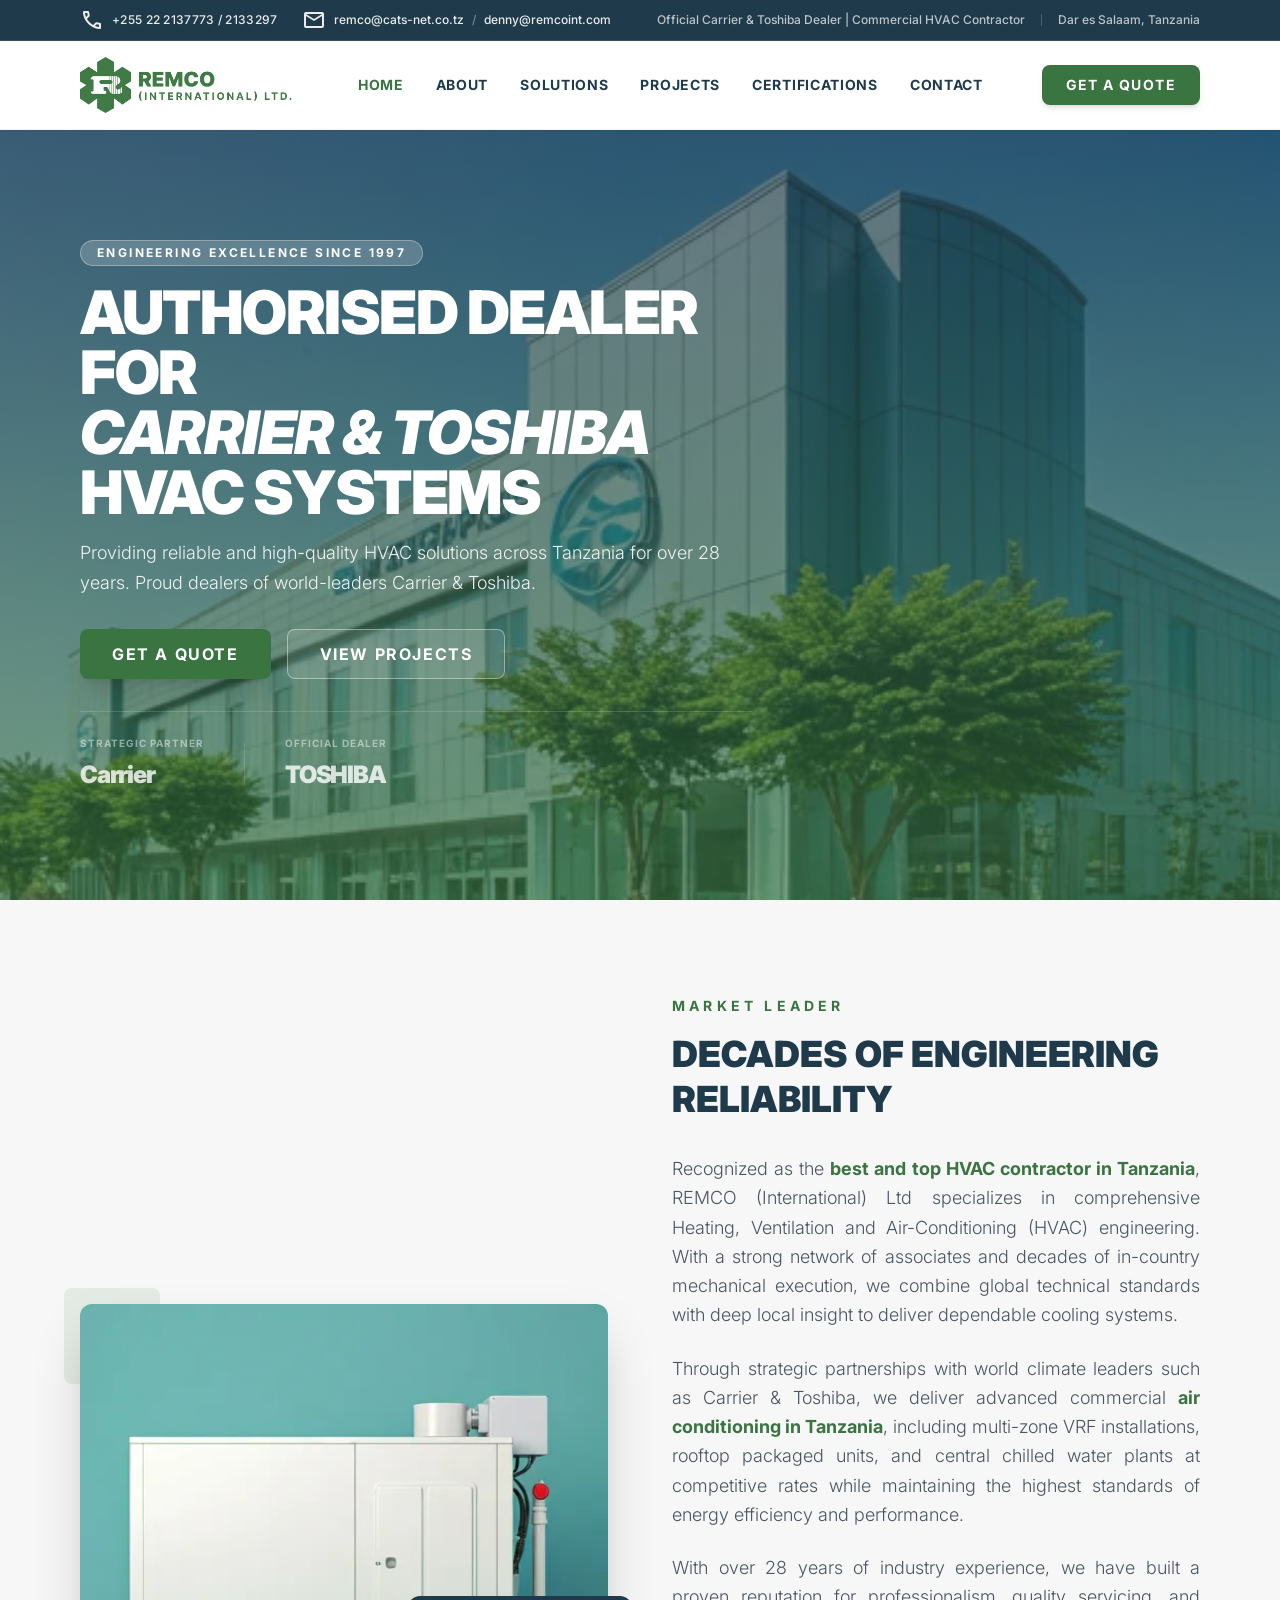
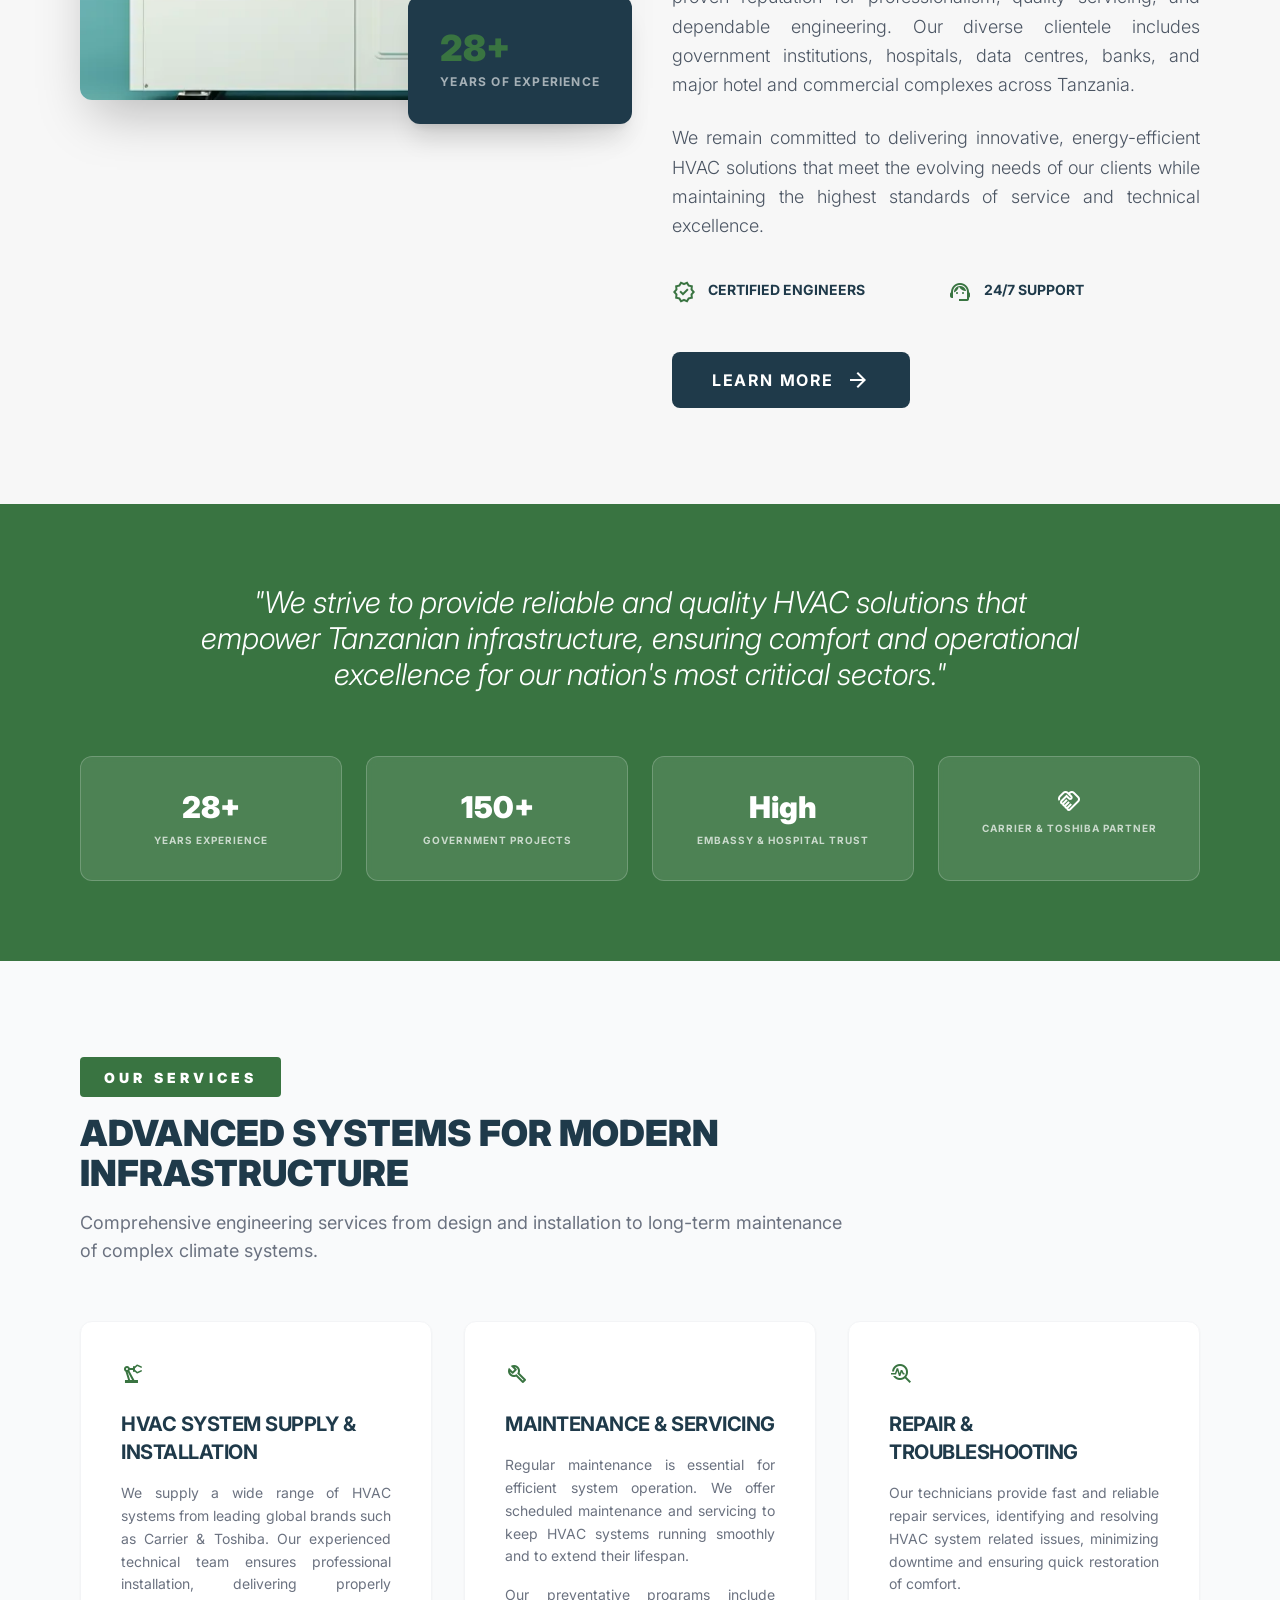
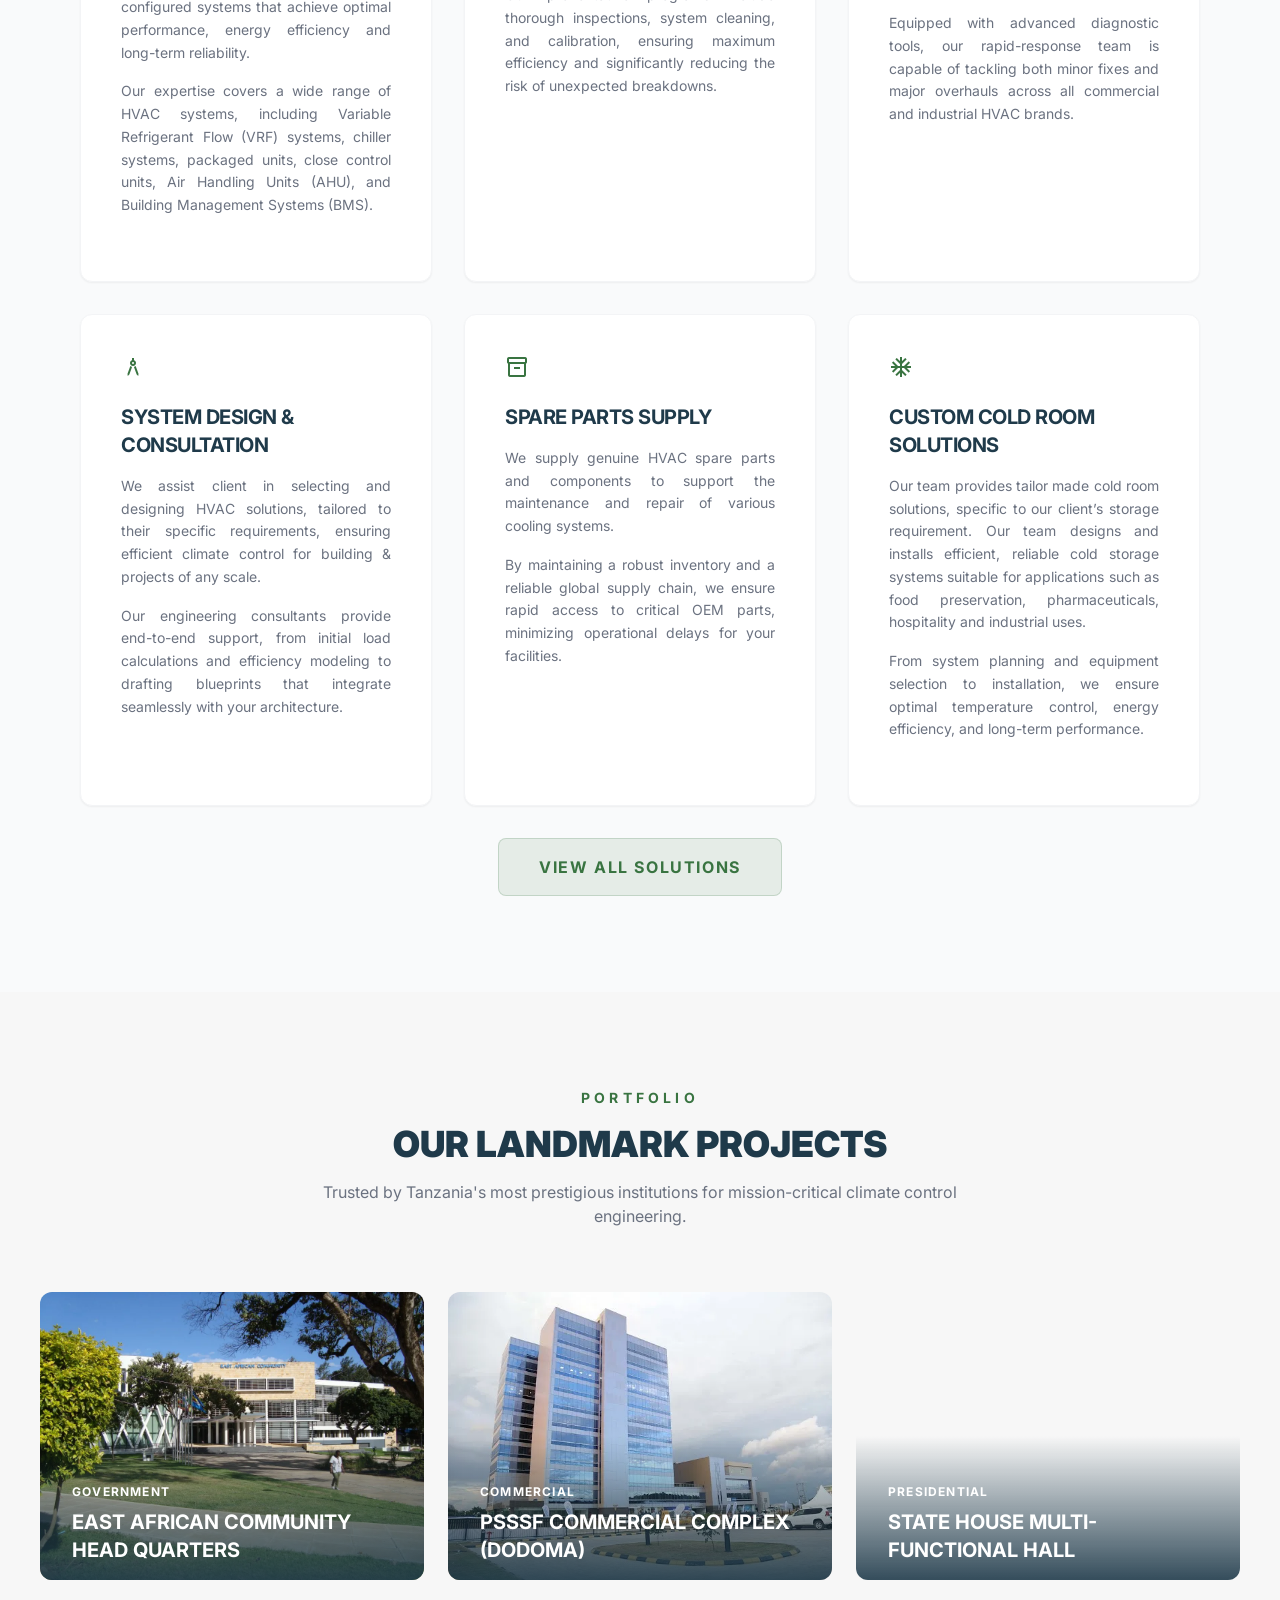
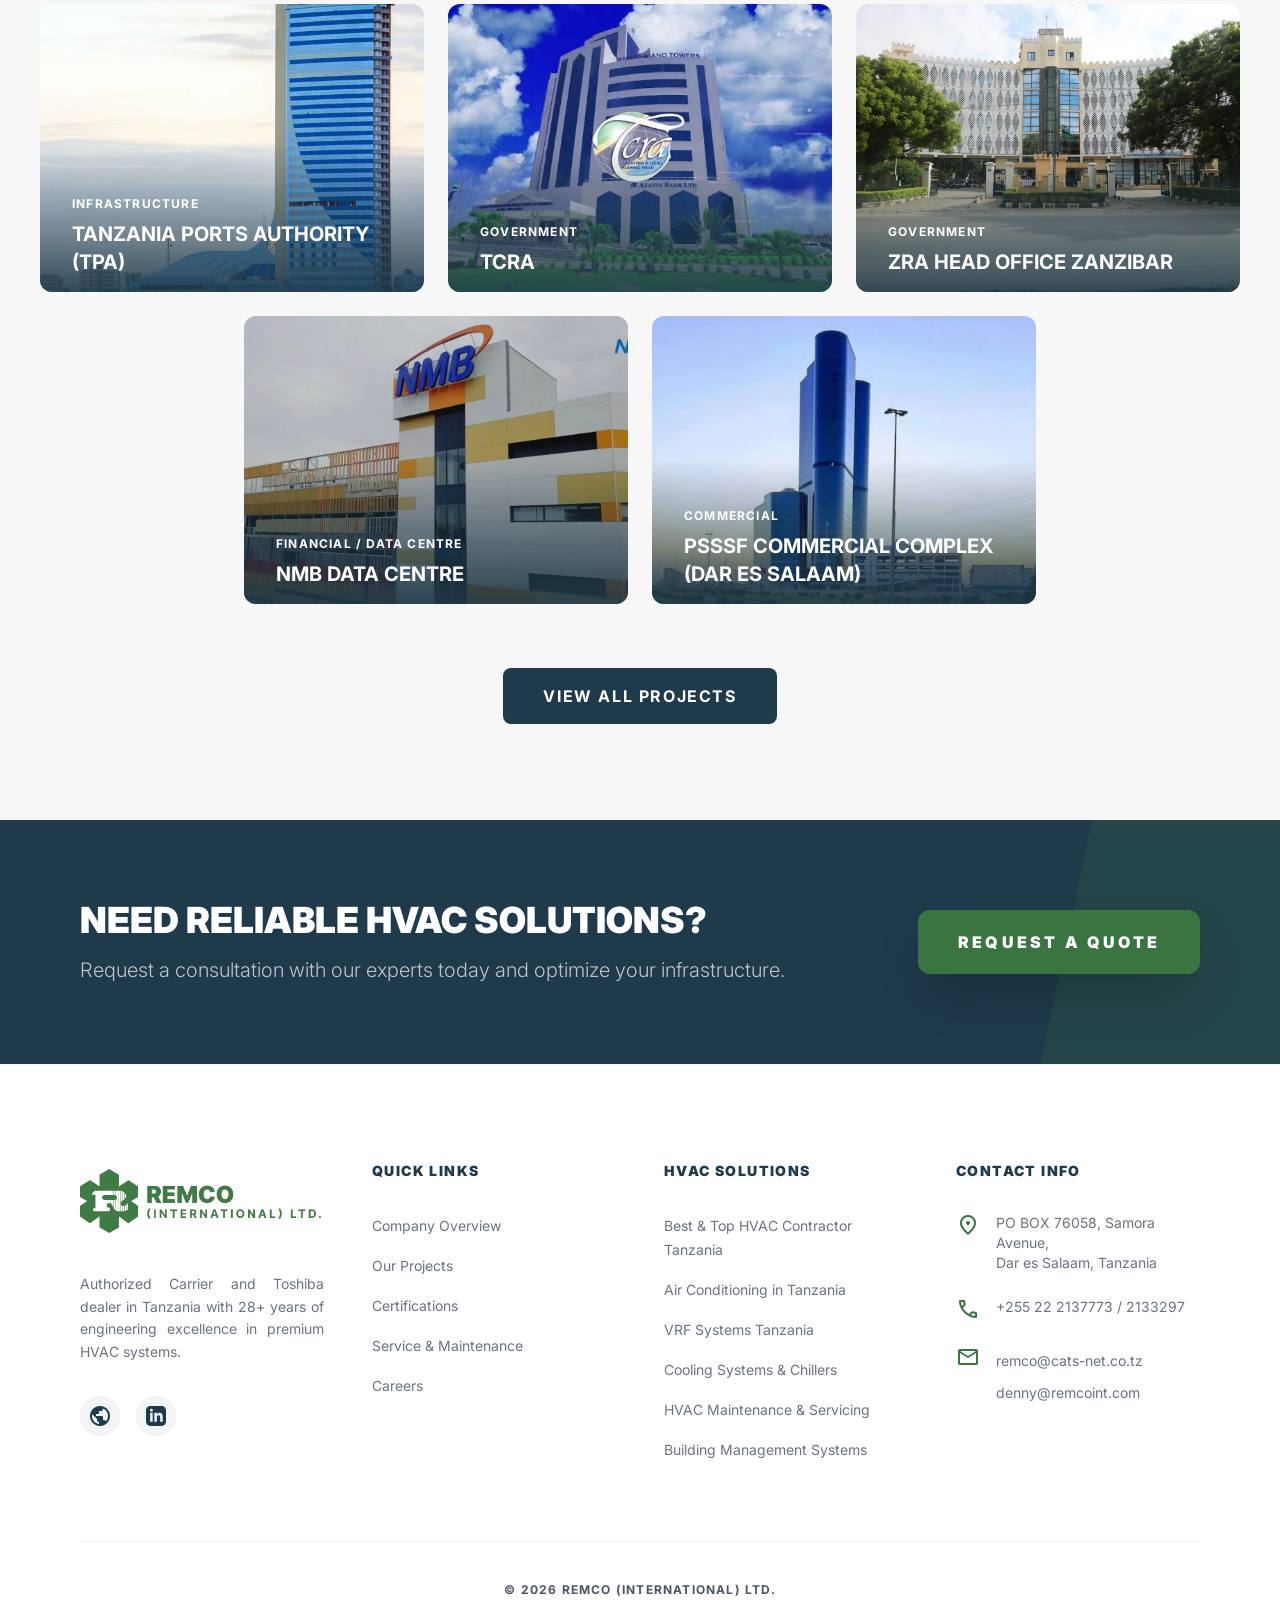
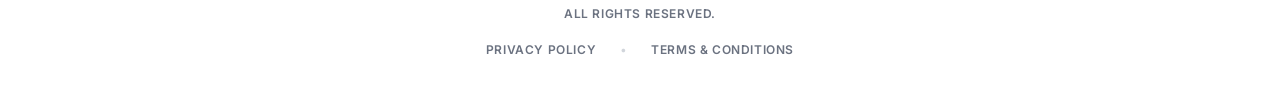
==== commit 42e6a8d7: "feat(seo): aggressive SEO overhaul, snippet entity fixes, and internal linking network" ====
--- a/index.html
+++ b/index.html
@@ -4,9 +4,9 @@
 <head>
     <meta charset="utf-8" />
     <meta content="width=device-width, initial-scale=1.0" name="viewport" />
-    <title>REMCO | Commercial HVAC Contractor &amp; Carrier Toshiba Partner Tanzania</title>
-    <meta name="description" content="Official Carrier and Toshiba HVAC dealer in Tanzania with 28+ years of engineering excellence. Commercial VRF systems, chillers, cold rooms, and installation." />
-    <meta name="keywords" content="HVAC in Tanzania, HVAC contractors Tanzania, commercial air conditioning Dar es Salaam, Carrier Tanzania, Toshiba HVAC Tanzania, VRF systems Tanzania, industrial chillers East Africa, cold rooms Tanzania, HVAC contractor Dar es Salaam, HVAC maintenance contract Tanzania, REMCO International" />
+    <title>REMCO International | Official Website | Carrier &amp; Toshiba HVAC Partner Tanzania</title>
+    <meta name="description" content="Official website of REMCO International. Tanzania's leading commercial HVAC contractor and authorized Carrier and Toshiba partner with 28+ years delivering VRF systems, chillers, and 24/7 maintenance. Call +255 22 2137773." />
+    <meta name="keywords" content="REMCO International, remco international official website, remco tanzania, best hvac contractor in tanzania, top hvac in tanzania, top hvac contractor in tanzania, hvac contractor in tanzania, air conditioning in tanzania, Carrier dealer tanzania, Toshiba HVAC tanzania, commercial HVAC dar es salaam" />
     <meta name="author" content="REMCO (International) Ltd" />
     <meta name="robots" content="index, follow, max-snippet:-1, max-image-preview:large, max-video-preview:-1" />
     <link rel="canonical" href="https://remcointernational.com/" />
@@ -25,8 +25,8 @@
     <meta property="og:type" content="website" />
     <meta property="og:locale" content="en_TZ" />
     <meta property="og:site_name" content="REMCO (International) Ltd" />
-    <meta property="og:title" content="REMCO (International) Ltd | Carrier &amp; Toshiba HVAC Dealer Tanzania" />
-    <meta property="og:description" content="Official Carrier and Toshiba HVAC dealer in Tanzania with 28+ years of engineering excellence. Commercial VRF systems, chillers, cold rooms, and installation." />
+    <meta property="og:title" content="REMCO International | Official Website | Carrier &amp; Toshiba HVAC Partner Tanzania" />
+    <meta property="og:description" content="Official website of REMCO International. Tanzania's leading commercial HVAC contractor and authorized Carrier and Toshiba partner with 28+ years delivering VRF systems, chillers, and 24/7 maintenance." />
     <meta property="og:url" content="https://remcointernational.com/" />
     <meta property="og:image" content="https://remcointernational.com/assets/hero-image.png" />
     <meta property="og:image:width" content="1200" />
@@ -35,8 +35,8 @@
 
     <!-- Twitter Card -->
     <meta name="twitter:card" content="summary_large_image" />
-    <meta name="twitter:title" content="REMCO (International) Ltd | Carrier &amp; Toshiba HVAC Dealer Tanzania" />
-    <meta name="twitter:description" content="Official Carrier and Toshiba HVAC dealer in Tanzania with 28+ years of engineering excellence. Commercial VRF systems, chillers, cold rooms, and installation." />
+    <meta name="twitter:title" content="REMCO International | Official Website | Carrier &amp; Toshiba HVAC Partner Tanzania" />
+    <meta name="twitter:description" content="Official website of REMCO International. Tanzania's leading commercial HVAC contractor and authorized Carrier and Toshiba partner with 28+ years delivering VRF systems, chillers, and 24/7 maintenance." />
     <meta name="twitter:image" content="https://remcointernational.com/assets/hero-image.png" />
 
     <!-- Core Web Vitals Preload & Performance Hints -->
@@ -66,8 +66,18 @@
         {
           "@type": ["Organization", "HVACBusiness", "LocalBusiness"],
           "@id": "https://remcointernational.com/#organization",
-          "name": "REMCO (International) Ltd",
-          "alternateName": ["REMCO International", "REMCO HVAC Tanzania"],
+          "name": "REMCO International",
+          "legalName": "REMCO (International) Ltd",
+          "alternateName": [
+            "REMCO International Ltd",
+            "REMCO HVAC Tanzania",
+            "Best HVAC Contractor in Tanzania",
+            "Top HVAC Contractor in Tanzania"
+          ],
+          "disambiguatingDescription": "REMCO International is the official operating entity and active successor to the legacy web presence formerly at remcoint.com, authorized partner for Carrier and Toshiba in Tanzania with 28+ years of engineering leadership.",
+          "sameAs": [
+            "https://www.linkedin.com/company/remco-international-tz"
+          ],
           "url": "https://remcointernational.com/",
           "logo": {
             "@type": "ImageObject",
@@ -103,6 +113,18 @@
           "currenciesAccepted": "TZS, USD",
           "paymentAccepted": "Cash, Credit Card, Bank Wire Transfer",
           "foundingDate": "1997",
+          "knowsAbout": [
+            "Best HVAC Contractor in Tanzania",
+            "Top HVAC in Tanzania",
+            "Top HVAC Contractor in Tanzania",
+            "HVAC Contractor in Tanzania",
+            "Air Conditioning in Tanzania",
+            "Commercial HVAC Systems in Tanzania",
+            "Variable Refrigerant Flow (VRF)",
+            "Industrial Chiller Systems",
+            "Carrier Air Conditioning Systems",
+            "Toshiba HVAC Systems"
+          ],
           "areaServed": [
             {
               "@type": "City",
@@ -391,16 +413,9 @@
                 </h2>
                 <div class="space-y-6 text-gray-600 leading-relaxed text-lg font-light" data-aos="fade-up"
                     data-aos-delay="200">
-                    <p>REMCO (INTERNATIONAL) LTD., specializes in Heating, Ventilation and Air-Conditioning (HVAC)
-                        solutions with a strong network of associates across Europe, the Middle East and Africa, we
-                        combine global expertise with local insight to provide high quality cooling products and
-                        solutions.</p>
-                    <p>Through strategic partnerships with brands such as Carrier &amp; Toshiba, we are able to offer
-                        advanced HVAC technologies at competitive rates while maintaining the highest standards of
-                        performance and reliability.</p>
-                    <p>With over 28 years of industry experience, we have built a strong reputation for professionalism,
-                        quality service, and dependable solutions. Our diverse clientele includes government
-                        institutions, hospitals, banks, and major hotel &amp; resort chains across Tanzania.</p>
+                    <p>Recognized as the <a href="hvac-contractor-tanzania.html" class="text-primary font-bold hover:underline">best and top HVAC contractor in Tanzania</a>, REMCO (International) Ltd specializes in comprehensive Heating, Ventilation and Air-Conditioning (HVAC) engineering. With a strong network of associates and decades of in-country mechanical execution, we combine global technical standards with deep local insight to deliver dependable cooling systems.</p>
+                    <p>Through strategic partnerships with world climate leaders such as Carrier &amp; Toshiba, we deliver advanced commercial <a href="air-conditioning-tanzania.html" class="text-primary font-bold hover:underline">air conditioning in Tanzania</a>, including multi-zone VRF installations, rooftop packaged units, and central chilled water plants at competitive rates while maintaining the highest standards of energy efficiency and performance.</p>
+                    <p>With over 28 years of industry experience, we have built a proven reputation for professionalism, quality servicing, and dependable engineering. Our diverse clientele includes government institutions, hospitals, data centres, banks, and major hotel and commercial complexes across Tanzania.</p>
                     <p>We remain committed to delivering innovative, energy-efficient HVAC solutions that meet the
                         evolving needs of our clients while maintaining the highest standards of service and technical
                         excellence.</p>
@@ -870,12 +885,12 @@
             <div>
                 <h3 class="text-navy font-black text-sm uppercase tracking-widest mb-8">HVAC Solutions</h3>
                 <ul class="space-y-4">
-                    <li><a class="text-gray-500 text-sm hover:text-primary transition-colors" href="hvac-contractor-tanzania.html">HVAC Contractor Tanzania</a></li>
-                    <li><a class="text-gray-500 text-sm hover:text-primary transition-colors" href="hvac-maintenance-tanzania.html">HVAC Maintenance</a></li>
-                    <li><a class="text-gray-500 text-sm hover:text-primary transition-colors" href="vrf-systems-tanzania.html">VRF Systems</a></li>
-                    <li><a class="text-gray-500 text-sm hover:text-primary transition-colors" href="cooling-systems-tanzania.html">Chiller Systems</a></li>
-                    <li><a class="text-gray-500 text-sm hover:text-primary transition-colors" href="air-conditioning-tanzania.html">Commercial AC</a></li>
-                    <li><a class="text-gray-500 text-sm hover:text-primary transition-colors" href="solutions.html#bms">Building Management</a></li>
+                    <li><a class="text-gray-500 text-sm hover:text-primary transition-colors" href="hvac-contractor-tanzania.html">Best &amp; Top HVAC Contractor Tanzania</a></li>
+                    <li><a class="text-gray-500 text-sm hover:text-primary transition-colors" href="air-conditioning-tanzania.html">Air Conditioning in Tanzania</a></li>
+                    <li><a class="text-gray-500 text-sm hover:text-primary transition-colors" href="vrf-systems-tanzania.html">VRF Systems Tanzania</a></li>
+                    <li><a class="text-gray-500 text-sm hover:text-primary transition-colors" href="cooling-systems-tanzania.html">Cooling Systems &amp; Chillers</a></li>
+                    <li><a class="text-gray-500 text-sm hover:text-primary transition-colors" href="hvac-maintenance-tanzania.html">HVAC Maintenance &amp; Servicing</a></li>
+                    <li><a class="text-gray-500 text-sm hover:text-primary transition-colors" href="solutions.html#bms">Building Management Systems</a></li>
                 </ul>
             </div>
             <div>
--- a/assets/style.min.css
+++ b/assets/style.min.css
@@ -1 +1 @@
-*,:after,:before{--tw-border-spacing-x:0;--tw-border-spacing-y:0;--tw-translate-x:0;--tw-translate-y:0;--tw-rotate:0;--tw-skew-x:0;--tw-skew-y:0;--tw-scale-x:1;--tw-scale-y:1;--tw-pan-x: ;--tw-pan-y: ;--tw-pinch-zoom: ;--tw-scroll-snap-strictness:proximity;--tw-gradient-from-position: ;--tw-gradient-via-position: ;--tw-gradient-to-position: ;--tw-ordinal: ;--tw-slashed-zero: ;--tw-numeric-figure: ;--tw-numeric-spacing: ;--tw-numeric-fraction: ;--tw-ring-inset: ;--tw-ring-offset-width:0px;--tw-ring-offset-color:#fff;--tw-ring-color:rgba(59,130,246,.5);--tw-ring-offset-shadow:0 0 #0000;--tw-ring-shadow:0 0 #0000;--tw-shadow:0 0 #0000;--tw-shadow-colored:0 0 #0000;--tw-blur: ;--tw-brightness: ;--tw-contrast: ;--tw-grayscale: ;--tw-hue-rotate: ;--tw-invert: ;--tw-saturate: ;--tw-sepia: ;--tw-drop-shadow: ;--tw-backdrop-blur: ;--tw-backdrop-brightness: ;--tw-backdrop-contrast: ;--tw-backdrop-grayscale: ;--tw-backdrop-hue-rotate: ;--tw-backdrop-invert: ;--tw-backdrop-opacity: ;--tw-backdrop-saturate: ;--tw-backdrop-sepia: ;--tw-contain-size: ;--tw-contain-layout: ;--tw-contain-paint: ;--tw-contain-style: }::backdrop{--tw-border-spacing-x:0;--tw-border-spacing-y:0;--tw-translate-x:0;--tw-translate-y:0;--tw-rotate:0;--tw-skew-x:0;--tw-skew-y:0;--tw-scale-x:1;--tw-scale-y:1;--tw-pan-x: ;--tw-pan-y: ;--tw-pinch-zoom: ;--tw-scroll-snap-strictness:proximity;--tw-gradient-from-position: ;--tw-gradient-via-position: ;--tw-gradient-to-position: ;--tw-ordinal: ;--tw-slashed-zero: ;--tw-numeric-figure: ;--tw-numeric-spacing: ;--tw-numeric-fraction: ;--tw-ring-inset: ;--tw-ring-offset-width:0px;--tw-ring-offset-color:#fff;--tw-ring-color:rgba(59,130,246,.5);--tw-ring-offset-shadow:0 0 #0000;--tw-ring-shadow:0 0 #0000;--tw-shadow:0 0 #0000;--tw-shadow-colored:0 0 #0000;--tw-blur: ;--tw-brightness: ;--tw-contrast: ;--tw-grayscale: ;--tw-hue-rotate: ;--tw-invert: ;--tw-saturate: ;--tw-sepia: ;--tw-drop-shadow: ;--tw-backdrop-blur: ;--tw-backdrop-brightness: ;--tw-backdrop-contrast: ;--tw-backdrop-grayscale: ;--tw-backdrop-hue-rotate: ;--tw-backdrop-invert: ;--tw-backdrop-opacity: ;--tw-backdrop-saturate: ;--tw-backdrop-sepia: ;--tw-contain-size: ;--tw-contain-layout: ;--tw-contain-paint: ;--tw-contain-style: }/*! tailwindcss v3.4.17 | MIT License | https://tailwindcss.com*/*,:after,:before{box-sizing:border-box;border:0 solid #e5e7eb}:after,:before{--tw-content:""}:host,html{line-height:1.5;-webkit-text-size-adjust:100%;-moz-tab-size:4;-o-tab-size:4;tab-size:4;font-family:Inter,sans-serif;font-feature-settings:normal;font-variation-settings:normal;-webkit-tap-highlight-color:transparent}body{margin:0;line-height:inherit}hr{height:0;color:inherit;border-top-width:1px}abbr:where([title]){-webkit-text-decoration:underline dotted;text-decoration:underline dotted}h1,h2,h3,h4,h5,h6{font-size:inherit;font-weight:inherit}a{color:inherit;text-decoration:inherit}b,strong{font-weight:bolder}code,kbd,pre,samp{font-family:ui-monospace,SFMono-Regular,Menlo,Monaco,Consolas,Liberation Mono,Courier New,monospace;font-feature-settings:normal;font-variation-settings:normal;font-size:1em}small{font-size:80%}sub,sup{font-size:75%;line-height:0;position:relative;vertical-align:baseline}sub{bottom:-.25em}sup{top:-.5em}table{text-indent:0;border-color:inherit;border-collapse:collapse}button,input,optgroup,select,textarea{font-family:inherit;font-feature-settings:inherit;font-variation-settings:inherit;font-size:100%;font-weight:inherit;line-height:inherit;letter-spacing:inherit;color:inherit;margin:0;padding:0}button,select{text-transform:none}button,input:where([type=button]),input:where([type=reset]),input:where([type=submit]){-webkit-appearance:button;background-color:transparent;background-image:none}:-moz-focusring{outline:auto}:-moz-ui-invalid{box-shadow:none}progress{vertical-align:baseline}::-webkit-inner-spin-button,::-webkit-outer-spin-button{height:auto}[type=search]{-webkit-appearance:textfield;outline-offset:-2px}::-webkit-search-decoration{-webkit-appearance:none}::-webkit-file-upload-button{-webkit-appearance:button;font:inherit}summary{display:list-item}blockquote,dd,dl,figure,h1,h2,h3,h4,h5,h6,hr,p,pre{margin:0}fieldset{margin:0}fieldset,legend{padding:0}menu,ol,ul{list-style:none;margin:0;padding:0}dialog{padding:0}textarea{resize:vertical}input::-moz-placeholder,textarea::-moz-placeholder{opacity:1;color:#9ca3af}input::placeholder,textarea::placeholder{opacity:1;color:#9ca3af}[role=button],button{cursor:pointer}:disabled{cursor:default}audio,canvas,embed,iframe,img,object,svg,video{display:block;vertical-align:middle}img,video{max-width:100%;height:auto}[hidden]:where(:not([hidden=until-found])){display:none}body{font-family:Inter,-apple-system,BlinkMacSystemFont,Segoe UI,Roboto,sans-serif}p{text-align:justify;text-justify:inter-word;-webkit-hyphens:auto;hyphens:auto}.text-center,.text-center p,p.text-center{text-align:center!important;hyphens:manual!important;-webkit-hyphens:manual!important}.sub-heading,.text-left,.text-left p,p.text-left{text-align:left!important;hyphens:manual!important;-webkit-hyphens:manual!important}.sr-only{position:absolute;width:1px;height:1px;padding:0;margin:-1px;overflow:hidden;clip:rect(0,0,0,0);white-space:nowrap;border-width:0}.pointer-events-none{pointer-events:none}.fixed{position:fixed}.absolute{position:absolute}.relative{position:relative}.sticky{position:sticky}.-inset-4{inset:-1rem}.inset-0{inset:0}.-bottom-6{bottom:-1.5rem}.-left-32{left:-8rem}.-left-4{left:-1rem}.-left-6{left:-1.5rem}.-right-32{right:-8rem}.-right-4{right:-1rem}.-right-6{right:-1.5rem}.-top-4{top:-1rem}.bottom-0{bottom:0}.bottom-1\/4{bottom:25%}.right-0{right:0}.right-4{right:1rem}.top-0{top:0}.top-1\/4{top:25%}.top-4{top:1rem}.-z-10{z-index:-10}.z-0{z-index:0}.z-10{z-index:10}.z-20{z-index:20}.z-50{z-index:50}.z-\[100\]{z-index:100}.z-\[60\]{z-index:60}.order-1{order:1}.order-2{order:2}.col-span-1{grid-column:span 1/span 1}.mx-auto{margin-left:auto;margin-right:auto}.mb-1{margin-bottom:.25rem}.mb-10{margin-bottom:2.5rem}.mb-12{margin-bottom:3rem}.mb-14{margin-bottom:3.5rem}.mb-16{margin-bottom:4rem}.mb-2{margin-bottom:.5rem}.mb-20{margin-bottom:5rem}.mb-3{margin-bottom:.75rem}.mb-4{margin-bottom:1rem}.mb-6{margin-bottom:1.5rem}.mb-8{margin-bottom:2rem}.ml-4{margin-left:1rem}.mt-0\.5{margin-top:.125rem}.mt-1{margin-top:.25rem}.mt-10{margin-top:2.5rem}.mt-12{margin-top:3rem}.mt-16{margin-top:4rem}.mt-2{margin-top:.5rem}.mt-4{margin-top:1rem}.mt-6{margin-top:1.5rem}.mt-8{margin-top:2rem}.mt-auto{margin-top:auto}.line-clamp-3{overflow:hidden;display:-webkit-box;-webkit-box-orient:vertical;-webkit-line-clamp:3}.block{display:block}.inline-block{display:inline-block}.flex{display:flex}.inline-flex{display:inline-flex}.grid{display:grid}.hidden{display:none}.aspect-\[4\/3\]{aspect-ratio:4/3}.h-1{height:.25rem}.h-10{height:2.5rem}.h-12{height:3rem}.h-16{height:4rem}.h-2{height:.5rem}.h-2\.5{height:.625rem}.h-20{height:5rem}.h-24{height:6rem}.h-3{height:.75rem}.h-32{height:8rem}.h-5{height:1.25rem}.h-56{height:14rem}.h-64{height:16rem}.h-8{height:2rem}.h-80{height:20rem}.h-96{height:24rem}.h-\[100dvh\]{height:100dvh}.h-full{height:100%}.max-h-0{max-height:0}.min-h-\[40vh\]{min-height:40vh}.min-h-\[calc\(100vh-130px\)\]{min-height:calc(100vh - 130px)}.min-h-screen{min-height:100vh}.w-1\/3{width:33.333333%}.w-10{width:2.5rem}.w-12{width:3rem}.w-16{width:4rem}.w-2{width:.5rem}.w-2\.5{width:.625rem}.w-24{width:6rem}.w-32{width:8rem}.w-5{width:1.25rem}.w-80{width:20rem}.w-\[300px\]{width:300px}.w-auto{width:auto}.w-full{width:100%}.w-px{width:1px}.max-w-2xl{max-width:42rem}.max-w-3xl{max-width:48rem}.max-w-4xl{max-width:56rem}.max-w-5xl{max-width:64rem}.max-w-7xl{max-width:80rem}.max-w-\[96rem\]{max-width:96rem}.max-w-md{max-width:28rem}.max-w-xl{max-width:36rem}.shrink-0{flex-shrink:0}.flex-grow{flex-grow:1}.-translate-x-4{--tw-translate-x:-1rem}.-translate-x-4,.-translate-y-1\/2{transform:translate(var(--tw-translate-x),var(--tw-translate-y)) rotate(var(--tw-rotate)) skewX(var(--tw-skew-x)) skewY(var(--tw-skew-y)) scaleX(var(--tw-scale-x)) scaleY(var(--tw-scale-y))}.-translate-y-1\/2{--tw-translate-y:-50%}.translate-x-1\/2{--tw-translate-x:50%}.translate-x-1\/2,.translate-x-4{transform:translate(var(--tw-translate-x),var(--tw-translate-y)) rotate(var(--tw-rotate)) skewX(var(--tw-skew-x)) skewY(var(--tw-skew-y)) scaleX(var(--tw-scale-x)) scaleY(var(--tw-scale-y))}.translate-x-4{--tw-translate-x:1rem}.translate-x-full{--tw-translate-x:100%}.translate-x-full,.translate-y-0{transform:translate(var(--tw-translate-x),var(--tw-translate-y)) rotate(var(--tw-rotate)) skewX(var(--tw-skew-x)) skewY(var(--tw-skew-y)) scaleX(var(--tw-scale-x)) scaleY(var(--tw-scale-y))}.translate-y-0{--tw-translate-y:0px}.translate-y-2{--tw-translate-y:0.5rem}.translate-y-2,.translate-y-4{transform:translate(var(--tw-translate-x),var(--tw-translate-y)) rotate(var(--tw-rotate)) skewX(var(--tw-skew-x)) skewY(var(--tw-skew-y)) scaleX(var(--tw-scale-x)) scaleY(var(--tw-scale-y))}.translate-y-4{--tw-translate-y:1rem}.-skew-x-12{--tw-skew-x:-12deg}.-skew-x-12,.scale-100{transform:translate(var(--tw-translate-x),var(--tw-translate-y)) rotate(var(--tw-rotate)) skewX(var(--tw-skew-x)) skewY(var(--tw-skew-y)) scaleX(var(--tw-scale-x)) scaleY(var(--tw-scale-y))}.scale-100{--tw-scale-x:1;--tw-scale-y:1}.scale-95{--tw-scale-x:.95;--tw-scale-y:.95}.scale-95,.transform{transform:translate(var(--tw-translate-x),var(--tw-translate-y)) rotate(var(--tw-rotate)) skewX(var(--tw-skew-x)) skewY(var(--tw-skew-y)) scaleX(var(--tw-scale-x)) scaleY(var(--tw-scale-y))}@keyframes pulse{50%{opacity:.5}}.animate-pulse{animation:pulse 2s cubic-bezier(.4,0,.6,1) infinite}.cursor-not-allowed{cursor:not-allowed}.cursor-pointer{cursor:pointer}.select-none{-webkit-user-select:none;-moz-user-select:none;user-select:none}.resize-none{resize:none}.list-disc{list-style-type:disc}.list-none{list-style-type:none}.grid-cols-1{grid-template-columns:repeat(1,minmax(0,1fr))}.grid-cols-2{grid-template-columns:repeat(2,minmax(0,1fr))}.flex-col{flex-direction:column}.flex-wrap{flex-wrap:wrap}.items-start{align-items:flex-start}.items-center{align-items:center}.items-stretch{align-items:stretch}.justify-end{justify-content:flex-end}.justify-center{justify-content:center}.justify-between{justify-content:space-between}.gap-1{gap:.25rem}.gap-10{gap:2.5rem}.gap-12{gap:3rem}.gap-16{gap:4rem}.gap-2{gap:.5rem}.gap-3{gap:.75rem}.gap-4{gap:1rem}.gap-6{gap:1.5rem}.gap-8{gap:2rem}.space-y-10>:not([hidden])~:not([hidden]){--tw-space-y-reverse:0;margin-top:calc(2.5rem*(1 - var(--tw-space-y-reverse)));margin-bottom:calc(2.5rem*var(--tw-space-y-reverse))}.space-y-2>:not([hidden])~:not([hidden]){--tw-space-y-reverse:0;margin-top:calc(.5rem*(1 - var(--tw-space-y-reverse)));margin-bottom:calc(.5rem*var(--tw-space-y-reverse))}.space-y-24>:not([hidden])~:not([hidden]){--tw-space-y-reverse:0;margin-top:calc(6rem*(1 - var(--tw-space-y-reverse)));margin-bottom:calc(6rem*var(--tw-space-y-reverse))}.space-y-4>:not([hidden])~:not([hidden]){--tw-space-y-reverse:0;margin-top:calc(1rem*(1 - var(--tw-space-y-reverse)));margin-bottom:calc(1rem*var(--tw-space-y-reverse))}.space-y-6>:not([hidden])~:not([hidden]){--tw-space-y-reverse:0;margin-top:calc(1.5rem*(1 - var(--tw-space-y-reverse)));margin-bottom:calc(1.5rem*var(--tw-space-y-reverse))}.overflow-hidden{overflow:hidden}.overflow-y-auto{overflow-y:auto}.scroll-smooth{scroll-behavior:smooth}.rounded{border-radius:.25rem}.rounded-2xl{border-radius:1rem}.rounded-3xl{border-radius:1.5rem}.rounded-full{border-radius:9999px}.rounded-lg{border-radius:.5rem}.rounded-none{border-radius:0}.rounded-xl{border-radius:.75rem}.border{border-width:1px}.border-2{border-width:2px}.border-y{border-top-width:1px}.border-b,.border-y{border-bottom-width:1px}.border-t{border-top-width:1px}.border-emerald-200{--tw-border-opacity:1;border-color:rgb(167 243 208/var(--tw-border-opacity,1))}.border-gray-100{--tw-border-opacity:1;border-color:rgb(243 244 246/var(--tw-border-opacity,1))}.border-gray-200{--tw-border-opacity:1;border-color:rgb(229 231 235/var(--tw-border-opacity,1))}.border-gray-200\/80{border-color:rgba(229,231,235,.8)}.border-gray-50{--tw-border-opacity:1;border-color:rgb(249 250 251/var(--tw-border-opacity,1))}.border-navy{--tw-border-opacity:1;border-color:rgb(31 58 74/var(--tw-border-opacity,1))}.border-primary{--tw-border-opacity:1;border-color:rgb(57 116 65/var(--tw-border-opacity,1))}.border-primary\/20{border-color:rgba(57,116,65,.2)}.border-rose-200{--tw-border-opacity:1;border-color:rgb(254 205 211/var(--tw-border-opacity,1))}.border-white\/10{border-color:hsla(0,0%,100%,.1)}.border-white\/20{border-color:hsla(0,0%,100%,.2)}.border-white\/30{border-color:hsla(0,0%,100%,.3)}.border-white\/40{border-color:hsla(0,0%,100%,.4)}.bg-background-light{--tw-bg-opacity:1;background-color:rgb(247 247 247/var(--tw-bg-opacity,1))}.bg-black\/50{background-color:rgba(0,0,0,.5)}.bg-carrier-blue\/10{background-color:rgba(0,69,149,.1)}.bg-emerald-400{--tw-bg-opacity:1;background-color:rgb(52 211 153/var(--tw-bg-opacity,1))}.bg-emerald-50{--tw-bg-opacity:1;background-color:rgb(236 253 245/var(--tw-bg-opacity,1))}.bg-gray-100{--tw-bg-opacity:1;background-color:rgb(243 244 246/var(--tw-bg-opacity,1))}.bg-gray-50{--tw-bg-opacity:1;background-color:rgb(249 250 251/var(--tw-bg-opacity,1))}.bg-gray-50\/70{background-color:rgba(249,250,251,.7)}.bg-navy{--tw-bg-opacity:1;background-color:rgb(31 58 74/var(--tw-bg-opacity,1))}.bg-navy\/10{background-color:rgba(31,58,74,.1)}.bg-navy\/40{background-color:rgba(31,58,74,.4)}.bg-navy\/60{background-color:rgba(31,58,74,.6)}.bg-navy\/90{background-color:rgba(31,58,74,.9)}.bg-primary{--tw-bg-opacity:1;background-color:rgb(57 116 65/var(--tw-bg-opacity,1))}.bg-primary\/10{background-color:rgba(57,116,65,.1)}.bg-primary\/20{background-color:rgba(57,116,65,.2)}.bg-primary\/5{background-color:rgba(57,116,65,.05)}.bg-rose-50{--tw-bg-opacity:1;background-color:rgb(255 241 242/var(--tw-bg-opacity,1))}.bg-toshiba-red\/10{background-color:rgba(228,0,43,.1)}.bg-white{--tw-bg-opacity:1;background-color:rgb(255 255 255/var(--tw-bg-opacity,1))}.bg-white\/10{background-color:hsla(0,0%,100%,.1)}.bg-white\/20{background-color:hsla(0,0%,100%,.2)}.bg-white\/5{background-color:hsla(0,0%,100%,.05)}.bg-white\/60{background-color:hsla(0,0%,100%,.6)}.bg-white\/95{background-color:hsla(0,0%,100%,.95)}.bg-gradient-to-t{background-image:linear-gradient(to top,var(--tw-gradient-stops))}.from-black\/50{--tw-gradient-from:rgba(0,0,0,.5) var(--tw-gradient-from-position);--tw-gradient-to:transparent var(--tw-gradient-to-position);--tw-gradient-stops:var(--tw-gradient-from),var(--tw-gradient-to)}.from-navy\/90{--tw-gradient-from:rgba(31,58,74,.9) var(--tw-gradient-from-position);--tw-gradient-to:rgba(31,58,74,0) var(--tw-gradient-to-position);--tw-gradient-stops:var(--tw-gradient-from),var(--tw-gradient-to)}.via-transparent{--tw-gradient-to:transparent var(--tw-gradient-to-position);--tw-gradient-stops:var(--tw-gradient-from),transparent var(--tw-gradient-via-position),var(--tw-gradient-to)}.to-transparent{--tw-gradient-to:transparent var(--tw-gradient-to-position)}.object-contain{-o-object-fit:contain;object-fit:contain}.object-cover{-o-object-fit:cover;object-fit:cover}.object-center{-o-object-position:center;object-position:center}.p-0{padding:0}.p-10{padding:2.5rem}.p-12{padding:3rem}.p-2{padding:.5rem}.p-20{padding:5rem}.p-4{padding:1rem}.p-6{padding:1.5rem}.p-8{padding:2rem}.px-10{padding-left:2.5rem;padding-right:2.5rem}.px-3{padding-left:.75rem;padding-right:.75rem}.px-4{padding-left:1rem;padding-right:1rem}.px-6{padding-left:1.5rem;padding-right:1.5rem}.px-8{padding-left:2rem;padding-right:2rem}.py-1{padding-top:.25rem;padding-bottom:.25rem}.py-1\.5{padding-top:.375rem;padding-bottom:.375rem}.py-10{padding-top:2.5rem;padding-bottom:2.5rem}.py-12{padding-top:3rem;padding-bottom:3rem}.py-2{padding-top:.5rem;padding-bottom:.5rem}.py-20{padding-top:5rem;padding-bottom:5rem}.py-24{padding-top:6rem;padding-bottom:6rem}.py-3{padding-top:.75rem;padding-bottom:.75rem}.py-3\.5{padding-top:.875rem;padding-bottom:.875rem}.py-4{padding-top:1rem;padding-bottom:1rem}.py-5{padding-top:1.25rem;padding-bottom:1.25rem}.pb-12{padding-bottom:3rem}.pb-4{padding-bottom:1rem}.pb-6{padding-bottom:1.5rem}.pl-5{padding-left:1.25rem}.pt-1{padding-top:.25rem}.pt-10{padding-top:2.5rem}.pt-2{padding-top:.5rem}.pt-20{padding-top:5rem}.pt-24{padding-top:6rem}.pt-4{padding-top:1rem}.pt-6{padding-top:1.5rem}.pt-8{padding-top:2rem}.text-left{text-align:left}.text-center{text-align:center}.font-display{font-family:Inter,sans-serif}.text-2xl{font-size:1.5rem;line-height:2rem}.text-3xl{font-size:1.875rem;line-height:2.25rem}.text-4xl{font-size:2.25rem;line-height:2.5rem}.text-5xl{font-size:3rem;line-height:1}.text-6xl{font-size:3.75rem;line-height:1}.text-7xl{font-size:4.5rem;line-height:1}.text-\[10px\]{font-size:10px}.text-\[11px\]{font-size:11px}.text-base{font-size:1rem;line-height:1.5rem}.text-lg{font-size:1.125rem;line-height:1.75rem}.text-sm{font-size:.875rem;line-height:1.25rem}.text-xl{font-size:1.25rem;line-height:1.75rem}.text-xs{font-size:.75rem;line-height:1rem}.font-black{font-weight:900}.font-bold{font-weight:700}.font-light{font-weight:300}.font-medium{font-weight:500}.font-normal{font-weight:400}.font-semibold{font-weight:600}.uppercase{text-transform:uppercase}.italic{font-style:italic}.leading-\[1\.1\]{line-height:1.1}.leading-relaxed{line-height:1.625}.leading-tight{line-height:1.25}.tracking-\[0\.25em\]{letter-spacing:.25em}.tracking-\[0\.2em\]{letter-spacing:.2em}.tracking-\[0\.3em\]{letter-spacing:.3em}.tracking-tight{letter-spacing:-.025em}.tracking-tighter{letter-spacing:-.05em}.tracking-wide{letter-spacing:.025em}.tracking-wider{letter-spacing:.05em}.tracking-widest{letter-spacing:.1em}.text-carrier-blue{--tw-text-opacity:1;color:rgb(0 69 149/var(--tw-text-opacity,1))}.text-emerald-400{--tw-text-opacity:1;color:rgb(52 211 153/var(--tw-text-opacity,1))}.text-emerald-600{--tw-text-opacity:1;color:rgb(5 150 105/var(--tw-text-opacity,1))}.text-emerald-800{--tw-text-opacity:1;color:rgb(6 95 70/var(--tw-text-opacity,1))}.text-gray-300{--tw-text-opacity:1;color:rgb(209 213 219/var(--tw-text-opacity,1))}.text-gray-400{--tw-text-opacity:1;color:rgb(156 163 175/var(--tw-text-opacity,1))}.text-gray-500{--tw-text-opacity:1;color:rgb(107 114 128/var(--tw-text-opacity,1))}.text-gray-600{--tw-text-opacity:1;color:rgb(75 85 99/var(--tw-text-opacity,1))}.text-gray-700{--tw-text-opacity:1;color:rgb(55 65 81/var(--tw-text-opacity,1))}.text-navy{--tw-text-opacity:1;color:rgb(31 58 74/var(--tw-text-opacity,1))}.text-navy\/70{color:rgba(31,58,74,.7)}.text-primary{--tw-text-opacity:1;color:rgb(57 116 65/var(--tw-text-opacity,1))}.text-rose-500{--tw-text-opacity:1;color:rgb(244 63 94/var(--tw-text-opacity,1))}.text-rose-600{--tw-text-opacity:1;color:rgb(225 29 72/var(--tw-text-opacity,1))}.text-rose-800{--tw-text-opacity:1;color:rgb(159 18 57/var(--tw-text-opacity,1))}.text-toshiba-red{--tw-text-opacity:1;color:rgb(228 0 43/var(--tw-text-opacity,1))}.text-white{--tw-text-opacity:1;color:rgb(255 255 255/var(--tw-text-opacity,1))}.text-white\/40{color:hsla(0,0%,100%,.4)}.text-white\/60{color:hsla(0,0%,100%,.6)}.text-white\/70{color:hsla(0,0%,100%,.7)}.text-white\/80{color:hsla(0,0%,100%,.8)}.text-white\/90{color:hsla(0,0%,100%,.9)}.opacity-0{opacity:0}.opacity-100{opacity:1}.opacity-20{opacity:.2}.opacity-60{opacity:.6}.opacity-70{opacity:.7}.opacity-75{opacity:.75}.opacity-80{opacity:.8}.shadow-2xl{--tw-shadow:0 25px 50px -12px rgba(0,0,0,.25);--tw-shadow-colored:0 25px 50px -12px var(--tw-shadow-color)}.shadow-2xl,.shadow-lg{box-shadow:var(--tw-ring-offset-shadow,0 0 #0000),var(--tw-ring-shadow,0 0 #0000),var(--tw-shadow)}.shadow-lg{--tw-shadow:0 10px 15px -3px rgba(0,0,0,.1),0 4px 6px -4px rgba(0,0,0,.1);--tw-shadow-colored:0 10px 15px -3px var(--tw-shadow-color),0 4px 6px -4px var(--tw-shadow-color)}.shadow-md{--tw-shadow:0 4px 6px -1px rgba(0,0,0,.1),0 2px 4px -2px rgba(0,0,0,.1);--tw-shadow-colored:0 4px 6px -1px var(--tw-shadow-color),0 2px 4px -2px var(--tw-shadow-color)}.shadow-md,.shadow-sm{box-shadow:var(--tw-ring-offset-shadow,0 0 #0000),var(--tw-ring-shadow,0 0 #0000),var(--tw-shadow)}.shadow-sm{--tw-shadow:0 1px 2px 0 rgba(0,0,0,.05);--tw-shadow-colored:0 1px 2px 0 var(--tw-shadow-color)}.shadow-xl{--tw-shadow:0 20px 25px -5px rgba(0,0,0,.1),0 8px 10px -6px rgba(0,0,0,.1);--tw-shadow-colored:0 20px 25px -5px var(--tw-shadow-color),0 8px 10px -6px var(--tw-shadow-color);box-shadow:var(--tw-ring-offset-shadow,0 0 #0000),var(--tw-ring-shadow,0 0 #0000),var(--tw-shadow)}.shadow-gray-200\/50{--tw-shadow-color:rgba(229,231,235,.5);--tw-shadow:var(--tw-shadow-colored)}.outline-none{outline:2px solid transparent;outline-offset:2px}.blur-3xl{--tw-blur:blur(64px)}.blur-3xl,.grayscale-\[0\.8\]{filter:var(--tw-blur) var(--tw-brightness) var(--tw-contrast) var(--tw-grayscale) var(--tw-hue-rotate) var(--tw-invert) var(--tw-saturate) var(--tw-sepia) var(--tw-drop-shadow)}.grayscale-\[0\.8\]{--tw-grayscale:grayscale(0.8)}.filter{filter:var(--tw-blur) var(--tw-brightness) var(--tw-contrast) var(--tw-grayscale) var(--tw-hue-rotate) var(--tw-invert) var(--tw-saturate) var(--tw-sepia) var(--tw-drop-shadow)}.backdrop-blur-md{--tw-backdrop-blur:blur(12px)}.backdrop-blur-md,.backdrop-blur-sm{-webkit-backdrop-filter:var(--tw-backdrop-blur) var(--tw-backdrop-brightness) var(--tw-backdrop-contrast) var(--tw-backdrop-grayscale) var(--tw-backdrop-hue-rotate) var(--tw-backdrop-invert) var(--tw-backdrop-opacity) var(--tw-backdrop-saturate) var(--tw-backdrop-sepia);backdrop-filter:var(--tw-backdrop-blur) var(--tw-backdrop-brightness) var(--tw-backdrop-contrast) var(--tw-backdrop-grayscale) var(--tw-backdrop-hue-rotate) var(--tw-backdrop-invert) var(--tw-backdrop-opacity) var(--tw-backdrop-saturate) var(--tw-backdrop-sepia)}.backdrop-blur-sm{--tw-backdrop-blur:blur(4px)}.transition{transition-property:color,background-color,border-color,text-decoration-color,fill,stroke,opacity,box-shadow,transform,filter,-webkit-backdrop-filter;transition-property:color,background-color,border-color,text-decoration-color,fill,stroke,opacity,box-shadow,transform,filter,backdrop-filter;transition-property:color,background-color,border-color,text-decoration-color,fill,stroke,opacity,box-shadow,transform,filter,backdrop-filter,-webkit-backdrop-filter;transition-timing-function:cubic-bezier(.4,0,.2,1);transition-duration:.15s}.transition-all{transition-property:all;transition-timing-function:cubic-bezier(.4,0,.2,1);transition-duration:.15s}.transition-colors{transition-property:color,background-color,border-color,text-decoration-color,fill,stroke;transition-timing-function:cubic-bezier(.4,0,.2,1);transition-duration:.15s}.transition-opacity{transition-property:opacity;transition-timing-function:cubic-bezier(.4,0,.2,1);transition-duration:.15s}.transition-transform{transition-property:transform;transition-timing-function:cubic-bezier(.4,0,.2,1);transition-duration:.15s}.duration-1000{transition-duration:1s}.duration-300{transition-duration:.3s}.duration-500{transition-duration:.5s}.duration-700{transition-duration:.7s}.ease-in-out{transition-timing-function:cubic-bezier(.4,0,.2,1)}.hero-overlay{background:linear-gradient(rgba(31,58,74,.7),rgba(57,116,65,.6))}.animate-stagger-1{animation-delay:.1s}.animate-stagger-2{animation-delay:.2s}.animate-stagger-3{animation-delay:.3s}.animate-stagger-4{animation-delay:.4s}@keyframes fadeInUp{0%{opacity:0;transform:translateY(20px)}to{opacity:1;transform:translateY(0)}}.reveal-up{opacity:0;animation:fadeInUp .8s ease-out forwards}@media (min-width:1024px){.lg\:text-left,.lg\:text-left p,p.lg\:text-left{text-align:left!important;hyphens:manual!important;-webkit-hyphens:manual!important}}.selection\:bg-primary ::-moz-selection{--tw-bg-opacity:1;background-color:rgb(57 116 65/var(--tw-bg-opacity,1))}.selection\:bg-primary ::selection{--tw-bg-opacity:1;background-color:rgb(57 116 65/var(--tw-bg-opacity,1))}.selection\:text-white ::-moz-selection{--tw-text-opacity:1;color:rgb(255 255 255/var(--tw-text-opacity,1))}.selection\:text-white ::selection{--tw-text-opacity:1;color:rgb(255 255 255/var(--tw-text-opacity,1))}.selection\:bg-primary::-moz-selection{--tw-bg-opacity:1;background-color:rgb(57 116 65/var(--tw-bg-opacity,1))}.selection\:bg-primary::selection{--tw-bg-opacity:1;background-color:rgb(57 116 65/var(--tw-bg-opacity,1))}.selection\:text-white::-moz-selection{--tw-text-opacity:1;color:rgb(255 255 255/var(--tw-text-opacity,1))}.selection\:text-white::selection{--tw-text-opacity:1;color:rgb(255 255 255/var(--tw-text-opacity,1))}.open\:bg-white[open]{--tw-bg-opacity:1;background-color:rgb(255 255 255/var(--tw-bg-opacity,1))}.open\:shadow-md[open]{--tw-shadow:0 4px 6px -1px rgba(0,0,0,.1),0 2px 4px -2px rgba(0,0,0,.1);--tw-shadow-colored:0 4px 6px -1px var(--tw-shadow-color),0 2px 4px -2px var(--tw-shadow-color);box-shadow:var(--tw-ring-offset-shadow,0 0 #0000),var(--tw-ring-shadow,0 0 #0000),var(--tw-shadow)}.hover\:-translate-y-1:hover{--tw-translate-y:-0.25rem}.hover\:-translate-y-1:hover,.hover\:scale-105:hover{transform:translate(var(--tw-translate-x),var(--tw-translate-y)) rotate(var(--tw-rotate)) skewX(var(--tw-skew-x)) skewY(var(--tw-skew-y)) scaleX(var(--tw-scale-x)) scaleY(var(--tw-scale-y))}.hover\:scale-105:hover{--tw-scale-x:1.05;--tw-scale-y:1.05}.hover\:scale-\[1\.02\]:hover{--tw-scale-x:1.02;--tw-scale-y:1.02;transform:translate(var(--tw-translate-x),var(--tw-translate-y)) rotate(var(--tw-rotate)) skewX(var(--tw-skew-x)) skewY(var(--tw-skew-y)) scaleX(var(--tw-scale-x)) scaleY(var(--tw-scale-y))}.hover\:gap-3:hover{gap:.75rem}.hover\:gap-4:hover{gap:1rem}.hover\:border-primary\/30:hover{border-color:rgba(57,116,65,.3)}.hover\:border-primary\/40:hover{border-color:rgba(57,116,65,.4)}.hover\:bg-carrier-blue\/5:hover{background-color:rgba(0,69,149,.05)}.hover\:bg-gray-100:hover{--tw-bg-opacity:1;background-color:rgb(243 244 246/var(--tw-bg-opacity,1))}.hover\:bg-navy:hover{--tw-bg-opacity:1;background-color:rgb(31 58 74/var(--tw-bg-opacity,1))}.hover\:bg-navy\/60:hover{background-color:rgba(31,58,74,.6)}.hover\:bg-navy\/90:hover{background-color:rgba(31,58,74,.9)}.hover\:bg-primary:hover{--tw-bg-opacity:1;background-color:rgb(57 116 65/var(--tw-bg-opacity,1))}.hover\:bg-primary\/90:hover{background-color:rgba(57,116,65,.9)}.hover\:bg-toshiba-red\/5:hover{background-color:rgba(228,0,43,.05)}.hover\:bg-white\/20:hover{background-color:hsla(0,0%,100%,.2)}.hover\:text-primary:hover{--tw-text-opacity:1;color:rgb(57 116 65/var(--tw-text-opacity,1))}.hover\:text-white:hover{--tw-text-opacity:1;color:rgb(255 255 255/var(--tw-text-opacity,1))}.hover\:underline:hover{text-decoration-line:underline}.hover\:shadow-lg:hover{--tw-shadow:0 10px 15px -3px rgba(0,0,0,.1),0 4px 6px -4px rgba(0,0,0,.1);--tw-shadow-colored:0 10px 15px -3px var(--tw-shadow-color),0 4px 6px -4px var(--tw-shadow-color)}.hover\:shadow-lg:hover,.hover\:shadow-md:hover{box-shadow:var(--tw-ring-offset-shadow,0 0 #0000),var(--tw-ring-shadow,0 0 #0000),var(--tw-shadow)}.hover\:shadow-md:hover{--tw-shadow:0 4px 6px -1px rgba(0,0,0,.1),0 2px 4px -2px rgba(0,0,0,.1);--tw-shadow-colored:0 4px 6px -1px var(--tw-shadow-color),0 2px 4px -2px var(--tw-shadow-color)}.hover\:shadow-xl:hover{--tw-shadow:0 20px 25px -5px rgba(0,0,0,.1),0 8px 10px -6px rgba(0,0,0,.1);--tw-shadow-colored:0 20px 25px -5px var(--tw-shadow-color),0 8px 10px -6px var(--tw-shadow-color);box-shadow:var(--tw-ring-offset-shadow,0 0 #0000),var(--tw-ring-shadow,0 0 #0000),var(--tw-shadow)}.hover\:shadow-primary\/25:hover{--tw-shadow-color:rgba(57,116,65,.25);--tw-shadow:var(--tw-shadow-colored)}.hover\:grayscale-0:hover{--tw-grayscale:grayscale(0);filter:var(--tw-blur) var(--tw-brightness) var(--tw-contrast) var(--tw-grayscale) var(--tw-hue-rotate) var(--tw-invert) var(--tw-saturate) var(--tw-sepia) var(--tw-drop-shadow)}.focus\:border-primary:focus{--tw-border-opacity:1;border-color:rgb(57 116 65/var(--tw-border-opacity,1))}.focus\:bg-white:focus{--tw-bg-opacity:1;background-color:rgb(255 255 255/var(--tw-bg-opacity,1))}.focus\:ring-1:focus{--tw-ring-offset-shadow:var(--tw-ring-inset) 0 0 0 var(--tw-ring-offset-width) var(--tw-ring-offset-color);--tw-ring-shadow:var(--tw-ring-inset) 0 0 0 calc(1px + var(--tw-ring-offset-width)) var(--tw-ring-color);box-shadow:var(--tw-ring-offset-shadow),var(--tw-ring-shadow),var(--tw-shadow,0 0 #0000)}.focus\:ring-primary:focus{--tw-ring-opacity:1;--tw-ring-color:rgb(57 116 65/var(--tw-ring-opacity,1))}.active\:scale-95:active{--tw-scale-x:.95;--tw-scale-y:.95}.active\:scale-95:active,.group[open] .group-open\:rotate-180{transform:translate(var(--tw-translate-x),var(--tw-translate-y)) rotate(var(--tw-rotate)) skewX(var(--tw-skew-x)) skewY(var(--tw-skew-y)) scaleX(var(--tw-scale-x)) scaleY(var(--tw-scale-y))}.group[open] .group-open\:rotate-180{--tw-rotate:180deg}.group[open] .group-open\:text-primary{--tw-text-opacity:1;color:rgb(57 116 65/var(--tw-text-opacity,1))}.group:hover .group-hover\:max-h-40{max-height:10rem}.group:hover .group-hover\:translate-y-0{--tw-translate-y:0px}.group:hover .group-hover\:scale-110,.group:hover .group-hover\:translate-y-0{transform:translate(var(--tw-translate-x),var(--tw-translate-y)) rotate(var(--tw-rotate)) skewX(var(--tw-skew-x)) skewY(var(--tw-skew-y)) scaleX(var(--tw-scale-x)) scaleY(var(--tw-scale-y))}.group:hover .group-hover\:scale-110{--tw-scale-x:1.1;--tw-scale-y:1.1}.group:hover .group-hover\:from-navy\/90{--tw-gradient-from:rgba(31,58,74,.9) var(--tw-gradient-from-position);--tw-gradient-to:rgba(31,58,74,0) var(--tw-gradient-to-position);--tw-gradient-stops:var(--tw-gradient-from),var(--tw-gradient-to)}.group:hover .group-hover\:via-navy\/60{--tw-gradient-to:rgba(31,58,74,0) var(--tw-gradient-to-position);--tw-gradient-stops:var(--tw-gradient-from),rgba(31,58,74,.6) var(--tw-gradient-via-position),var(--tw-gradient-to)}.group:hover .group-hover\:to-navy\/40{--tw-gradient-to:rgba(31,58,74,.4) var(--tw-gradient-to-position)}.group:hover .group-hover\:opacity-100{opacity:1}@media (min-width:640px){.sm\:mb-12{margin-bottom:3rem}.sm\:inline{display:inline}.sm\:h-20{height:5rem}.sm\:grid-cols-2{grid-template-columns:repeat(2,minmax(0,1fr))}.sm\:justify-between{justify-content:space-between}.sm\:gap-4{gap:1rem}.sm\:gap-6{gap:1.5rem}.sm\:p-10{padding:2.5rem}.sm\:px-6{padding-left:1.5rem;padding-right:1.5rem}.sm\:py-12{padding-top:3rem;padding-bottom:3rem}.sm\:text-4xl{font-size:2.25rem;line-height:2.5rem}.sm\:text-6xl{font-size:3.75rem;line-height:1}.sm\:text-lg{font-size:1.125rem;line-height:1.75rem}.sm\:text-xs{font-size:.75rem;line-height:1rem}}@media (min-width:768px){.md\:col-span-2{grid-column:span 2/span 2}.md\:block{display:block}.md\:flex{display:flex}.md\:hidden{display:none}.md\:h-14{height:3.5rem}.md\:h-16{height:4rem}.md\:h-20{height:5rem}.md\:h-\[500px\]{height:500px}.md\:h-auto{height:auto}.md\:max-h-\[90vh\]{max-height:90vh}.md\:w-1\/2{width:50%}.md\:w-\[calc\(50\%-0\.75rem\)\]{width:calc(50% - .75rem)}.md\:grid-cols-2{grid-template-columns:repeat(2,minmax(0,1fr))}.md\:grid-cols-3{grid-template-columns:repeat(3,minmax(0,1fr))}.md\:flex-row{flex-direction:row}.md\:rounded-2xl{border-radius:1rem}.md\:p-12{padding:3rem}.md\:p-6{padding:1.5rem}.md\:px-6{padding-left:1.5rem;padding-right:1.5rem}.md\:py-2\.5{padding-top:.625rem;padding-bottom:.625rem}.md\:text-3xl{font-size:1.875rem;line-height:2.25rem}.md\:text-5xl{font-size:3rem;line-height:1}.md\:text-9xl{font-size:8rem;line-height:1}.md\:text-base{font-size:1rem;line-height:1.5rem}.md\:text-lg{font-size:1.125rem;line-height:1.75rem}.md\:text-sm{font-size:.875rem;line-height:1.25rem}}@media (min-width:1024px){.lg\:order-1{order:1}.lg\:order-2{order:2}.lg\:col-span-3{grid-column:span 3/span 3}.lg\:flex{display:flex}.lg\:hidden{display:none}.lg\:w-\[calc\(33\.333\%-1rem\)\]{width:calc(33.333% - 1rem)}.lg\:grid-cols-2{grid-template-columns:repeat(2,minmax(0,1fr))}.lg\:grid-cols-3{grid-template-columns:repeat(3,minmax(0,1fr))}.lg\:grid-cols-4{grid-template-columns:repeat(4,minmax(0,1fr))}.lg\:flex-row{flex-direction:row}.lg\:gap-16{gap:4rem}.lg\:gap-20{gap:5rem}.lg\:px-10{padding-left:2.5rem;padding-right:2.5rem}.lg\:px-20{padding-left:5rem;padding-right:5rem}.lg\:py-12{padding-top:3rem;padding-bottom:3rem}.lg\:py-28{padding-top:7rem;padding-bottom:7rem}.lg\:text-left{text-align:left}.lg\:text-3xl{font-size:1.875rem;line-height:2.25rem}.lg\:text-4xl{font-size:2.25rem;line-height:2.5rem}.lg\:text-5xl{font-size:3rem;line-height:1}.lg\:text-6xl{font-size:3.75rem;line-height:1}.lg\:text-xl{font-size:1.25rem;line-height:1.75rem}}@media (min-width:1280px){.xl\:gap-16{gap:4rem}}.\[\&\:\:-webkit-details-marker\]\:hidden::-webkit-details-marker,.\[\&_summary\:\:-webkit-details-marker\]\:hidden summary::-webkit-details-marker{display:none}+*,:after,:before{--tw-border-spacing-x:0;--tw-border-spacing-y:0;--tw-translate-x:0;--tw-translate-y:0;--tw-rotate:0;--tw-skew-x:0;--tw-skew-y:0;--tw-scale-x:1;--tw-scale-y:1;--tw-pan-x: ;--tw-pan-y: ;--tw-pinch-zoom: ;--tw-scroll-snap-strictness:proximity;--tw-gradient-from-position: ;--tw-gradient-via-position: ;--tw-gradient-to-position: ;--tw-ordinal: ;--tw-slashed-zero: ;--tw-numeric-figure: ;--tw-numeric-spacing: ;--tw-numeric-fraction: ;--tw-ring-inset: ;--tw-ring-offset-width:0px;--tw-ring-offset-color:#fff;--tw-ring-color:rgba(59,130,246,.5);--tw-ring-offset-shadow:0 0 #0000;--tw-ring-shadow:0 0 #0000;--tw-shadow:0 0 #0000;--tw-shadow-colored:0 0 #0000;--tw-blur: ;--tw-brightness: ;--tw-contrast: ;--tw-grayscale: ;--tw-hue-rotate: ;--tw-invert: ;--tw-saturate: ;--tw-sepia: ;--tw-drop-shadow: ;--tw-backdrop-blur: ;--tw-backdrop-brightness: ;--tw-backdrop-contrast: ;--tw-backdrop-grayscale: ;--tw-backdrop-hue-rotate: ;--tw-backdrop-invert: ;--tw-backdrop-opacity: ;--tw-backdrop-saturate: ;--tw-backdrop-sepia: ;--tw-contain-size: ;--tw-contain-layout: ;--tw-contain-paint: ;--tw-contain-style: }::backdrop{--tw-border-spacing-x:0;--tw-border-spacing-y:0;--tw-translate-x:0;--tw-translate-y:0;--tw-rotate:0;--tw-skew-x:0;--tw-skew-y:0;--tw-scale-x:1;--tw-scale-y:1;--tw-pan-x: ;--tw-pan-y: ;--tw-pinch-zoom: ;--tw-scroll-snap-strictness:proximity;--tw-gradient-from-position: ;--tw-gradient-via-position: ;--tw-gradient-to-position: ;--tw-ordinal: ;--tw-slashed-zero: ;--tw-numeric-figure: ;--tw-numeric-spacing: ;--tw-numeric-fraction: ;--tw-ring-inset: ;--tw-ring-offset-width:0px;--tw-ring-offset-color:#fff;--tw-ring-color:rgba(59,130,246,.5);--tw-ring-offset-shadow:0 0 #0000;--tw-ring-shadow:0 0 #0000;--tw-shadow:0 0 #0000;--tw-shadow-colored:0 0 #0000;--tw-blur: ;--tw-brightness: ;--tw-contrast: ;--tw-grayscale: ;--tw-hue-rotate: ;--tw-invert: ;--tw-saturate: ;--tw-sepia: ;--tw-drop-shadow: ;--tw-backdrop-blur: ;--tw-backdrop-brightness: ;--tw-backdrop-contrast: ;--tw-backdrop-grayscale: ;--tw-backdrop-hue-rotate: ;--tw-backdrop-invert: ;--tw-backdrop-opacity: ;--tw-backdrop-saturate: ;--tw-backdrop-sepia: ;--tw-contain-size: ;--tw-contain-layout: ;--tw-contain-paint: ;--tw-contain-style: }/*! tailwindcss v3.4.17 | MIT License | https://tailwindcss.com*/*,:after,:before{box-sizing:border-box;border:0 solid #e5e7eb}:after,:before{--tw-content:""}:host,html{line-height:1.5;-webkit-text-size-adjust:100%;-moz-tab-size:4;-o-tab-size:4;tab-size:4;font-family:Inter,sans-serif;font-feature-settings:normal;font-variation-settings:normal;-webkit-tap-highlight-color:transparent}body{margin:0;line-height:inherit}hr{height:0;color:inherit;border-top-width:1px}abbr:where([title]){-webkit-text-decoration:underline dotted;text-decoration:underline dotted}h1,h2,h3,h4,h5,h6{font-size:inherit;font-weight:inherit}a{color:inherit;text-decoration:inherit}b,strong{font-weight:bolder}code,kbd,pre,samp{font-family:ui-monospace,SFMono-Regular,Menlo,Monaco,Consolas,Liberation Mono,Courier New,monospace;font-feature-settings:normal;font-variation-settings:normal;font-size:1em}small{font-size:80%}sub,sup{font-size:75%;line-height:0;position:relative;vertical-align:baseline}sub{bottom:-.25em}sup{top:-.5em}table{text-indent:0;border-color:inherit;border-collapse:collapse}button,input,optgroup,select,textarea{font-family:inherit;font-feature-settings:inherit;font-variation-settings:inherit;font-size:100%;font-weight:inherit;line-height:inherit;letter-spacing:inherit;color:inherit;margin:0;padding:0}button,select{text-transform:none}button,input:where([type=button]),input:where([type=reset]),input:where([type=submit]){-webkit-appearance:button;background-color:transparent;background-image:none}:-moz-focusring{outline:auto}:-moz-ui-invalid{box-shadow:none}progress{vertical-align:baseline}::-webkit-inner-spin-button,::-webkit-outer-spin-button{height:auto}[type=search]{-webkit-appearance:textfield;outline-offset:-2px}::-webkit-search-decoration{-webkit-appearance:none}::-webkit-file-upload-button{-webkit-appearance:button;font:inherit}summary{display:list-item}blockquote,dd,dl,figure,h1,h2,h3,h4,h5,h6,hr,p,pre{margin:0}fieldset{margin:0}fieldset,legend{padding:0}menu,ol,ul{list-style:none;margin:0;padding:0}dialog{padding:0}textarea{resize:vertical}input::-moz-placeholder,textarea::-moz-placeholder{opacity:1;color:#9ca3af}input::placeholder,textarea::placeholder{opacity:1;color:#9ca3af}[role=button],button{cursor:pointer}:disabled{cursor:default}audio,canvas,embed,iframe,img,object,svg,video{display:block;vertical-align:middle}img,video{max-width:100%;height:auto}[hidden]:where(:not([hidden=until-found])){display:none}body{font-family:Inter,-apple-system,BlinkMacSystemFont,Segoe UI,Roboto,sans-serif}p{text-align:justify;text-justify:inter-word;-webkit-hyphens:auto;hyphens:auto}.text-center,.text-center p,p.text-center{text-align:center!important;hyphens:manual!important;-webkit-hyphens:manual!important}.sub-heading,.text-left,.text-left p,p.text-left{text-align:left!important;hyphens:manual!important;-webkit-hyphens:manual!important}.sr-only{position:absolute;width:1px;height:1px;padding:0;margin:-1px;overflow:hidden;clip:rect(0,0,0,0);white-space:nowrap;border-width:0}.pointer-events-none{pointer-events:none}.fixed{position:fixed}.absolute{position:absolute}.relative{position:relative}.sticky{position:sticky}.-inset-4{inset:-1rem}.inset-0{inset:0}.-bottom-6{bottom:-1.5rem}.-left-32{left:-8rem}.-left-4{left:-1rem}.-left-6{left:-1.5rem}.-right-32{right:-8rem}.-right-4{right:-1rem}.-right-6{right:-1.5rem}.-top-4{top:-1rem}.bottom-0{bottom:0}.bottom-1\/4{bottom:25%}.right-0{right:0}.right-4{right:1rem}.top-0{top:0}.top-1\/4{top:25%}.top-4{top:1rem}.-z-10{z-index:-10}.z-0{z-index:0}.z-10{z-index:10}.z-20{z-index:20}.z-50{z-index:50}.z-\[100\]{z-index:100}.z-\[60\]{z-index:60}.order-1{order:1}.order-2{order:2}.col-span-1{grid-column:span 1/span 1}.mx-auto{margin-left:auto;margin-right:auto}.mb-1{margin-bottom:.25rem}.mb-10{margin-bottom:2.5rem}.mb-12{margin-bottom:3rem}.mb-14{margin-bottom:3.5rem}.mb-16{margin-bottom:4rem}.mb-2{margin-bottom:.5rem}.mb-20{margin-bottom:5rem}.mb-3{margin-bottom:.75rem}.mb-4{margin-bottom:1rem}.mb-6{margin-bottom:1.5rem}.mb-8{margin-bottom:2rem}.ml-4{margin-left:1rem}.mt-0\.5{margin-top:.125rem}.mt-1{margin-top:.25rem}.mt-10{margin-top:2.5rem}.mt-12{margin-top:3rem}.mt-16{margin-top:4rem}.mt-2{margin-top:.5rem}.mt-4{margin-top:1rem}.mt-6{margin-top:1.5rem}.mt-8{margin-top:2rem}.mt-auto{margin-top:auto}.line-clamp-3{overflow:hidden;display:-webkit-box;-webkit-box-orient:vertical;-webkit-line-clamp:3}.block{display:block}.inline-block{display:inline-block}.flex{display:flex}.inline-flex{display:inline-flex}.grid{display:grid}.hidden{display:none}.aspect-\[4\/3\]{aspect-ratio:4/3}.h-1{height:.25rem}.h-10{height:2.5rem}.h-12{height:3rem}.h-16{height:4rem}.h-2{height:.5rem}.h-2\.5{height:.625rem}.h-20{height:5rem}.h-24{height:6rem}.h-3{height:.75rem}.h-32{height:8rem}.h-5{height:1.25rem}.h-56{height:14rem}.h-64{height:16rem}.h-8{height:2rem}.h-80{height:20rem}.h-96{height:24rem}.h-\[100dvh\]{height:100dvh}.h-full{height:100%}.max-h-0{max-height:0}.min-h-\[40vh\]{min-height:40vh}.min-h-\[calc\(100vh-130px\)\]{min-height:calc(100vh - 130px)}.min-h-screen{min-height:100vh}.w-1\/3{width:33.333333%}.w-10{width:2.5rem}.w-12{width:3rem}.w-16{width:4rem}.w-2{width:.5rem}.w-2\.5{width:.625rem}.w-24{width:6rem}.w-32{width:8rem}.w-5{width:1.25rem}.w-80{width:20rem}.w-\[300px\]{width:300px}.w-auto{width:auto}.w-full{width:100%}.w-px{width:1px}.max-w-2xl{max-width:42rem}.max-w-3xl{max-width:48rem}.max-w-4xl{max-width:56rem}.max-w-5xl{max-width:64rem}.max-w-7xl{max-width:80rem}.max-w-\[96rem\]{max-width:96rem}.max-w-md{max-width:28rem}.max-w-xl{max-width:36rem}.shrink-0{flex-shrink:0}.flex-grow{flex-grow:1}.-translate-x-4{--tw-translate-x:-1rem}.-translate-x-4,.-translate-y-1\/2{transform:translate(var(--tw-translate-x),var(--tw-translate-y)) rotate(var(--tw-rotate)) skewX(var(--tw-skew-x)) skewY(var(--tw-skew-y)) scaleX(var(--tw-scale-x)) scaleY(var(--tw-scale-y))}.-translate-y-1\/2{--tw-translate-y:-50%}.translate-x-1\/2{--tw-translate-x:50%}.translate-x-1\/2,.translate-x-4{transform:translate(var(--tw-translate-x),var(--tw-translate-y)) rotate(var(--tw-rotate)) skewX(var(--tw-skew-x)) skewY(var(--tw-skew-y)) scaleX(var(--tw-scale-x)) scaleY(var(--tw-scale-y))}.translate-x-4{--tw-translate-x:1rem}.translate-x-full{--tw-translate-x:100%}.translate-x-full,.translate-y-0{transform:translate(var(--tw-translate-x),var(--tw-translate-y)) rotate(var(--tw-rotate)) skewX(var(--tw-skew-x)) skewY(var(--tw-skew-y)) scaleX(var(--tw-scale-x)) scaleY(var(--tw-scale-y))}.translate-y-0{--tw-translate-y:0px}.translate-y-2{--tw-translate-y:0.5rem}.translate-y-2,.translate-y-4{transform:translate(var(--tw-translate-x),var(--tw-translate-y)) rotate(var(--tw-rotate)) skewX(var(--tw-skew-x)) skewY(var(--tw-skew-y)) scaleX(var(--tw-scale-x)) scaleY(var(--tw-scale-y))}.translate-y-4{--tw-translate-y:1rem}.-skew-x-12{--tw-skew-x:-12deg}.-skew-x-12,.scale-100{transform:translate(var(--tw-translate-x),var(--tw-translate-y)) rotate(var(--tw-rotate)) skewX(var(--tw-skew-x)) skewY(var(--tw-skew-y)) scaleX(var(--tw-scale-x)) scaleY(var(--tw-scale-y))}.scale-100{--tw-scale-x:1;--tw-scale-y:1}.scale-95{--tw-scale-x:.95;--tw-scale-y:.95}.scale-95,.transform{transform:translate(var(--tw-translate-x),var(--tw-translate-y)) rotate(var(--tw-rotate)) skewX(var(--tw-skew-x)) skewY(var(--tw-skew-y)) scaleX(var(--tw-scale-x)) scaleY(var(--tw-scale-y))}@keyframes pulse{50%{opacity:.5}}.animate-pulse{animation:pulse 2s cubic-bezier(.4,0,.6,1) infinite}.cursor-not-allowed{cursor:not-allowed}.cursor-pointer{cursor:pointer}.select-none{-webkit-user-select:none;-moz-user-select:none;user-select:none}.resize-none{resize:none}.list-disc{list-style-type:disc}.list-none{list-style-type:none}.grid-cols-1{grid-template-columns:repeat(1,minmax(0,1fr))}.grid-cols-2{grid-template-columns:repeat(2,minmax(0,1fr))}.flex-col{flex-direction:column}.flex-wrap{flex-wrap:wrap}.items-start{align-items:flex-start}.items-center{align-items:center}.items-stretch{align-items:stretch}.justify-end{justify-content:flex-end}.justify-center{justify-content:center}.justify-between{justify-content:space-between}.gap-1{gap:.25rem}.gap-10{gap:2.5rem}.gap-12{gap:3rem}.gap-16{gap:4rem}.gap-2{gap:.5rem}.gap-3{gap:.75rem}.gap-4{gap:1rem}.gap-6{gap:1.5rem}.gap-8{gap:2rem}.space-y-10>:not([hidden])~:not([hidden]){--tw-space-y-reverse:0;margin-top:calc(2.5rem*(1 - var(--tw-space-y-reverse)));margin-bottom:calc(2.5rem*var(--tw-space-y-reverse))}.space-y-2>:not([hidden])~:not([hidden]){--tw-space-y-reverse:0;margin-top:calc(.5rem*(1 - var(--tw-space-y-reverse)));margin-bottom:calc(.5rem*var(--tw-space-y-reverse))}.space-y-24>:not([hidden])~:not([hidden]){--tw-space-y-reverse:0;margin-top:calc(6rem*(1 - var(--tw-space-y-reverse)));margin-bottom:calc(6rem*var(--tw-space-y-reverse))}.space-y-4>:not([hidden])~:not([hidden]){--tw-space-y-reverse:0;margin-top:calc(1rem*(1 - var(--tw-space-y-reverse)));margin-bottom:calc(1rem*var(--tw-space-y-reverse))}.space-y-6>:not([hidden])~:not([hidden]){--tw-space-y-reverse:0;margin-top:calc(1.5rem*(1 - var(--tw-space-y-reverse)));margin-bottom:calc(1.5rem*var(--tw-space-y-reverse))}.overflow-hidden{overflow:hidden}.overflow-y-auto{overflow-y:auto}.scroll-smooth{scroll-behavior:smooth}.rounded{border-radius:.25rem}.rounded-2xl{border-radius:1rem}.rounded-3xl{border-radius:1.5rem}.rounded-full{border-radius:9999px}.rounded-lg{border-radius:.5rem}.rounded-none{border-radius:0}.rounded-xl{border-radius:.75rem}.border{border-width:1px}.border-2{border-width:2px}.border-y{border-top-width:1px}.border-b,.border-y{border-bottom-width:1px}.border-t{border-top-width:1px}.border-emerald-200{--tw-border-opacity:1;border-color:rgb(167 243 208/var(--tw-border-opacity,1))}.border-gray-100{--tw-border-opacity:1;border-color:rgb(243 244 246/var(--tw-border-opacity,1))}.border-gray-200{--tw-border-opacity:1;border-color:rgb(229 231 235/var(--tw-border-opacity,1))}.border-gray-200\/80{border-color:rgba(229,231,235,.8)}.border-gray-50{--tw-border-opacity:1;border-color:rgb(249 250 251/var(--tw-border-opacity,1))}.border-navy{--tw-border-opacity:1;border-color:rgb(31 58 74/var(--tw-border-opacity,1))}.border-primary{--tw-border-opacity:1;border-color:rgb(57 116 65/var(--tw-border-opacity,1))}.border-primary\/20{border-color:rgba(57,116,65,.2)}.border-rose-200{--tw-border-opacity:1;border-color:rgb(254 205 211/var(--tw-border-opacity,1))}.border-white\/10{border-color:hsla(0,0%,100%,.1)}.border-white\/20{border-color:hsla(0,0%,100%,.2)}.border-white\/30{border-color:hsla(0,0%,100%,.3)}.border-white\/40{border-color:hsla(0,0%,100%,.4)}.bg-background-light{--tw-bg-opacity:1;background-color:rgb(247 247 247/var(--tw-bg-opacity,1))}.bg-black\/50{background-color:rgba(0,0,0,.5)}.bg-carrier-blue\/10{background-color:rgba(0,69,149,.1)}.bg-emerald-50{--tw-bg-opacity:1;background-color:rgb(236 253 245/var(--tw-bg-opacity,1))}.bg-gray-100{--tw-bg-opacity:1;background-color:rgb(243 244 246/var(--tw-bg-opacity,1))}.bg-gray-50{--tw-bg-opacity:1;background-color:rgb(249 250 251/var(--tw-bg-opacity,1))}.bg-gray-50\/70{background-color:rgba(249,250,251,.7)}.bg-navy{--tw-bg-opacity:1;background-color:rgb(31 58 74/var(--tw-bg-opacity,1))}.bg-navy\/10{background-color:rgba(31,58,74,.1)}.bg-navy\/40{background-color:rgba(31,58,74,.4)}.bg-navy\/60{background-color:rgba(31,58,74,.6)}.bg-navy\/90{background-color:rgba(31,58,74,.9)}.bg-primary{--tw-bg-opacity:1;background-color:rgb(57 116 65/var(--tw-bg-opacity,1))}.bg-primary\/10{background-color:rgba(57,116,65,.1)}.bg-primary\/20{background-color:rgba(57,116,65,.2)}.bg-primary\/5{background-color:rgba(57,116,65,.05)}.bg-rose-50{--tw-bg-opacity:1;background-color:rgb(255 241 242/var(--tw-bg-opacity,1))}.bg-toshiba-red\/10{background-color:rgba(228,0,43,.1)}.bg-white{--tw-bg-opacity:1;background-color:rgb(255 255 255/var(--tw-bg-opacity,1))}.bg-white\/10{background-color:hsla(0,0%,100%,.1)}.bg-white\/20{background-color:hsla(0,0%,100%,.2)}.bg-white\/40{background-color:hsla(0,0%,100%,.4)}.bg-white\/5{background-color:hsla(0,0%,100%,.05)}.bg-white\/60{background-color:hsla(0,0%,100%,.6)}.bg-white\/95{background-color:hsla(0,0%,100%,.95)}.bg-gradient-to-t{background-image:linear-gradient(to top,var(--tw-gradient-stops))}.from-black\/50{--tw-gradient-from:rgba(0,0,0,.5) var(--tw-gradient-from-position);--tw-gradient-to:transparent var(--tw-gradient-to-position);--tw-gradient-stops:var(--tw-gradient-from),var(--tw-gradient-to)}.from-navy\/90{--tw-gradient-from:rgba(31,58,74,.9) var(--tw-gradient-from-position);--tw-gradient-to:rgba(31,58,74,0) var(--tw-gradient-to-position);--tw-gradient-stops:var(--tw-gradient-from),var(--tw-gradient-to)}.via-transparent{--tw-gradient-to:transparent var(--tw-gradient-to-position);--tw-gradient-stops:var(--tw-gradient-from),transparent var(--tw-gradient-via-position),var(--tw-gradient-to)}.to-transparent{--tw-gradient-to:transparent var(--tw-gradient-to-position)}.object-contain{-o-object-fit:contain;object-fit:contain}.object-cover{-o-object-fit:cover;object-fit:cover}.object-center{-o-object-position:center;object-position:center}.p-0{padding:0}.p-10{padding:2.5rem}.p-12{padding:3rem}.p-2{padding:.5rem}.p-20{padding:5rem}.p-4{padding:1rem}.p-6{padding:1.5rem}.p-8{padding:2rem}.px-10{padding-left:2.5rem;padding-right:2.5rem}.px-3{padding-left:.75rem;padding-right:.75rem}.px-4{padding-left:1rem;padding-right:1rem}.px-6{padding-left:1.5rem;padding-right:1.5rem}.px-8{padding-left:2rem;padding-right:2rem}.py-1{padding-top:.25rem;padding-bottom:.25rem}.py-1\.5{padding-top:.375rem;padding-bottom:.375rem}.py-10{padding-top:2.5rem;padding-bottom:2.5rem}.py-12{padding-top:3rem;padding-bottom:3rem}.py-2{padding-top:.5rem;padding-bottom:.5rem}.py-20{padding-top:5rem;padding-bottom:5rem}.py-24{padding-top:6rem;padding-bottom:6rem}.py-3{padding-top:.75rem;padding-bottom:.75rem}.py-3\.5{padding-top:.875rem;padding-bottom:.875rem}.py-4{padding-top:1rem;padding-bottom:1rem}.py-5{padding-top:1.25rem;padding-bottom:1.25rem}.pb-12{padding-bottom:3rem}.pb-4{padding-bottom:1rem}.pb-6{padding-bottom:1.5rem}.pl-5{padding-left:1.25rem}.pt-1{padding-top:.25rem}.pt-10{padding-top:2.5rem}.pt-2{padding-top:.5rem}.pt-20{padding-top:5rem}.pt-24{padding-top:6rem}.pt-4{padding-top:1rem}.pt-6{padding-top:1.5rem}.pt-8{padding-top:2rem}.text-left{text-align:left}.text-center{text-align:center}.font-display{font-family:Inter,sans-serif}.text-2xl{font-size:1.5rem;line-height:2rem}.text-3xl{font-size:1.875rem;line-height:2.25rem}.text-4xl{font-size:2.25rem;line-height:2.5rem}.text-5xl{font-size:3rem;line-height:1}.text-6xl{font-size:3.75rem;line-height:1}.text-7xl{font-size:4.5rem;line-height:1}.text-\[10px\]{font-size:10px}.text-\[11px\]{font-size:11px}.text-base{font-size:1rem;line-height:1.5rem}.text-lg{font-size:1.125rem;line-height:1.75rem}.text-sm{font-size:.875rem;line-height:1.25rem}.text-xl{font-size:1.25rem;line-height:1.75rem}.text-xs{font-size:.75rem;line-height:1rem}.font-black{font-weight:900}.font-bold{font-weight:700}.font-light{font-weight:300}.font-medium{font-weight:500}.font-normal{font-weight:400}.font-semibold{font-weight:600}.uppercase{text-transform:uppercase}.italic{font-style:italic}.leading-\[1\.1\]{line-height:1.1}.leading-relaxed{line-height:1.625}.leading-tight{line-height:1.25}.tracking-\[0\.25em\]{letter-spacing:.25em}.tracking-\[0\.2em\]{letter-spacing:.2em}.tracking-\[0\.3em\]{letter-spacing:.3em}.tracking-tight{letter-spacing:-.025em}.tracking-tighter{letter-spacing:-.05em}.tracking-wide{letter-spacing:.025em}.tracking-wider{letter-spacing:.05em}.tracking-widest{letter-spacing:.1em}.text-carrier-blue{--tw-text-opacity:1;color:rgb(0 69 149/var(--tw-text-opacity,1))}.text-emerald-600{--tw-text-opacity:1;color:rgb(5 150 105/var(--tw-text-opacity,1))}.text-emerald-800{--tw-text-opacity:1;color:rgb(6 95 70/var(--tw-text-opacity,1))}.text-gray-300{--tw-text-opacity:1;color:rgb(209 213 219/var(--tw-text-opacity,1))}.text-gray-400{--tw-text-opacity:1;color:rgb(156 163 175/var(--tw-text-opacity,1))}.text-gray-500{--tw-text-opacity:1;color:rgb(107 114 128/var(--tw-text-opacity,1))}.text-gray-600{--tw-text-opacity:1;color:rgb(75 85 99/var(--tw-text-opacity,1))}.text-gray-700{--tw-text-opacity:1;color:rgb(55 65 81/var(--tw-text-opacity,1))}.text-navy{--tw-text-opacity:1;color:rgb(31 58 74/var(--tw-text-opacity,1))}.text-navy\/70{color:rgba(31,58,74,.7)}.text-primary{--tw-text-opacity:1;color:rgb(57 116 65/var(--tw-text-opacity,1))}.text-rose-500{--tw-text-opacity:1;color:rgb(244 63 94/var(--tw-text-opacity,1))}.text-rose-600{--tw-text-opacity:1;color:rgb(225 29 72/var(--tw-text-opacity,1))}.text-rose-800{--tw-text-opacity:1;color:rgb(159 18 57/var(--tw-text-opacity,1))}.text-toshiba-red{--tw-text-opacity:1;color:rgb(228 0 43/var(--tw-text-opacity,1))}.text-white{--tw-text-opacity:1;color:rgb(255 255 255/var(--tw-text-opacity,1))}.text-white\/40{color:hsla(0,0%,100%,.4)}.text-white\/60{color:hsla(0,0%,100%,.6)}.text-white\/70{color:hsla(0,0%,100%,.7)}.text-white\/80{color:hsla(0,0%,100%,.8)}.text-white\/90{color:hsla(0,0%,100%,.9)}.opacity-0{opacity:0}.opacity-100{opacity:1}.opacity-20{opacity:.2}.opacity-60{opacity:.6}.opacity-70{opacity:.7}.opacity-75{opacity:.75}.opacity-80{opacity:.8}.shadow-2xl{--tw-shadow:0 25px 50px -12px rgba(0,0,0,.25);--tw-shadow-colored:0 25px 50px -12px var(--tw-shadow-color)}.shadow-2xl,.shadow-lg{box-shadow:var(--tw-ring-offset-shadow,0 0 #0000),var(--tw-ring-shadow,0 0 #0000),var(--tw-shadow)}.shadow-lg{--tw-shadow:0 10px 15px -3px rgba(0,0,0,.1),0 4px 6px -4px rgba(0,0,0,.1);--tw-shadow-colored:0 10px 15px -3px var(--tw-shadow-color),0 4px 6px -4px var(--tw-shadow-color)}.shadow-md{--tw-shadow:0 4px 6px -1px rgba(0,0,0,.1),0 2px 4px -2px rgba(0,0,0,.1);--tw-shadow-colored:0 4px 6px -1px var(--tw-shadow-color),0 2px 4px -2px var(--tw-shadow-color)}.shadow-md,.shadow-sm{box-shadow:var(--tw-ring-offset-shadow,0 0 #0000),var(--tw-ring-shadow,0 0 #0000),var(--tw-shadow)}.shadow-sm{--tw-shadow:0 1px 2px 0 rgba(0,0,0,.05);--tw-shadow-colored:0 1px 2px 0 var(--tw-shadow-color)}.shadow-xl{--tw-shadow:0 20px 25px -5px rgba(0,0,0,.1),0 8px 10px -6px rgba(0,0,0,.1);--tw-shadow-colored:0 20px 25px -5px var(--tw-shadow-color),0 8px 10px -6px var(--tw-shadow-color);box-shadow:var(--tw-ring-offset-shadow,0 0 #0000),var(--tw-ring-shadow,0 0 #0000),var(--tw-shadow)}.shadow-gray-200\/50{--tw-shadow-color:rgba(229,231,235,.5);--tw-shadow:var(--tw-shadow-colored)}.outline-none{outline:2px solid transparent;outline-offset:2px}.blur-3xl{--tw-blur:blur(64px)}.blur-3xl,.grayscale-\[0\.8\]{filter:var(--tw-blur) var(--tw-brightness) var(--tw-contrast) var(--tw-grayscale) var(--tw-hue-rotate) var(--tw-invert) var(--tw-saturate) var(--tw-sepia) var(--tw-drop-shadow)}.grayscale-\[0\.8\]{--tw-grayscale:grayscale(0.8)}.filter{filter:var(--tw-blur) var(--tw-brightness) var(--tw-contrast) var(--tw-grayscale) var(--tw-hue-rotate) var(--tw-invert) var(--tw-saturate) var(--tw-sepia) var(--tw-drop-shadow)}.backdrop-blur-md{--tw-backdrop-blur:blur(12px)}.backdrop-blur-md,.backdrop-blur-sm{-webkit-backdrop-filter:var(--tw-backdrop-blur) var(--tw-backdrop-brightness) var(--tw-backdrop-contrast) var(--tw-backdrop-grayscale) var(--tw-backdrop-hue-rotate) var(--tw-backdrop-invert) var(--tw-backdrop-opacity) var(--tw-backdrop-saturate) var(--tw-backdrop-sepia);backdrop-filter:var(--tw-backdrop-blur) var(--tw-backdrop-brightness) var(--tw-backdrop-contrast) var(--tw-backdrop-grayscale) var(--tw-backdrop-hue-rotate) var(--tw-backdrop-invert) var(--tw-backdrop-opacity) var(--tw-backdrop-saturate) var(--tw-backdrop-sepia)}.backdrop-blur-sm{--tw-backdrop-blur:blur(4px)}.transition{transition-property:color,background-color,border-color,text-decoration-color,fill,stroke,opacity,box-shadow,transform,filter,-webkit-backdrop-filter;transition-property:color,background-color,border-color,text-decoration-color,fill,stroke,opacity,box-shadow,transform,filter,backdrop-filter;transition-property:color,background-color,border-color,text-decoration-color,fill,stroke,opacity,box-shadow,transform,filter,backdrop-filter,-webkit-backdrop-filter;transition-timing-function:cubic-bezier(.4,0,.2,1);transition-duration:.15s}.transition-all{transition-property:all;transition-timing-function:cubic-bezier(.4,0,.2,1);transition-duration:.15s}.transition-colors{transition-property:color,background-color,border-color,text-decoration-color,fill,stroke;transition-timing-function:cubic-bezier(.4,0,.2,1);transition-duration:.15s}.transition-opacity{transition-property:opacity;transition-timing-function:cubic-bezier(.4,0,.2,1);transition-duration:.15s}.transition-transform{transition-property:transform;transition-timing-function:cubic-bezier(.4,0,.2,1);transition-duration:.15s}.duration-1000{transition-duration:1s}.duration-300{transition-duration:.3s}.duration-500{transition-duration:.5s}.duration-700{transition-duration:.7s}.ease-in-out{transition-timing-function:cubic-bezier(.4,0,.2,1)}.hero-overlay{background:linear-gradient(rgba(31,58,74,.7),rgba(57,116,65,.6))}.animate-stagger-1{animation-delay:.1s}.animate-stagger-2{animation-delay:.2s}.animate-stagger-3{animation-delay:.3s}.animate-stagger-4{animation-delay:.4s}@keyframes fadeInUp{0%{opacity:0;transform:translateY(20px)}to{opacity:1;transform:translateY(0)}}.reveal-up{opacity:0;animation:fadeInUp .8s ease-out forwards}@media (min-width:1024px){.lg\:text-left,.lg\:text-left p,p.lg\:text-left{text-align:left!important;hyphens:manual!important;-webkit-hyphens:manual!important}}.selection\:bg-primary ::-moz-selection{--tw-bg-opacity:1;background-color:rgb(57 116 65/var(--tw-bg-opacity,1))}.selection\:bg-primary ::selection{--tw-bg-opacity:1;background-color:rgb(57 116 65/var(--tw-bg-opacity,1))}.selection\:text-white ::-moz-selection{--tw-text-opacity:1;color:rgb(255 255 255/var(--tw-text-opacity,1))}.selection\:text-white ::selection{--tw-text-opacity:1;color:rgb(255 255 255/var(--tw-text-opacity,1))}.selection\:bg-primary::-moz-selection{--tw-bg-opacity:1;background-color:rgb(57 116 65/var(--tw-bg-opacity,1))}.selection\:bg-primary::selection{--tw-bg-opacity:1;background-color:rgb(57 116 65/var(--tw-bg-opacity,1))}.selection\:text-white::-moz-selection{--tw-text-opacity:1;color:rgb(255 255 255/var(--tw-text-opacity,1))}.selection\:text-white::selection{--tw-text-opacity:1;color:rgb(255 255 255/var(--tw-text-opacity,1))}.open\:bg-white[open]{--tw-bg-opacity:1;background-color:rgb(255 255 255/var(--tw-bg-opacity,1))}.open\:shadow-md[open]{--tw-shadow:0 4px 6px -1px rgba(0,0,0,.1),0 2px 4px -2px rgba(0,0,0,.1);--tw-shadow-colored:0 4px 6px -1px var(--tw-shadow-color),0 2px 4px -2px var(--tw-shadow-color);box-shadow:var(--tw-ring-offset-shadow,0 0 #0000),var(--tw-ring-shadow,0 0 #0000),var(--tw-shadow)}.hover\:-translate-y-1:hover{--tw-translate-y:-0.25rem}.hover\:-translate-y-1:hover,.hover\:scale-105:hover{transform:translate(var(--tw-translate-x),var(--tw-translate-y)) rotate(var(--tw-rotate)) skewX(var(--tw-skew-x)) skewY(var(--tw-skew-y)) scaleX(var(--tw-scale-x)) scaleY(var(--tw-scale-y))}.hover\:scale-105:hover{--tw-scale-x:1.05;--tw-scale-y:1.05}.hover\:scale-\[1\.02\]:hover{--tw-scale-x:1.02;--tw-scale-y:1.02;transform:translate(var(--tw-translate-x),var(--tw-translate-y)) rotate(var(--tw-rotate)) skewX(var(--tw-skew-x)) skewY(var(--tw-skew-y)) scaleX(var(--tw-scale-x)) scaleY(var(--tw-scale-y))}.hover\:gap-3:hover{gap:.75rem}.hover\:gap-4:hover{gap:1rem}.hover\:border-primary\/30:hover{border-color:rgba(57,116,65,.3)}.hover\:border-primary\/40:hover{border-color:rgba(57,116,65,.4)}.hover\:bg-carrier-blue\/5:hover{background-color:rgba(0,69,149,.05)}.hover\:bg-gray-100:hover{--tw-bg-opacity:1;background-color:rgb(243 244 246/var(--tw-bg-opacity,1))}.hover\:bg-navy:hover{--tw-bg-opacity:1;background-color:rgb(31 58 74/var(--tw-bg-opacity,1))}.hover\:bg-navy\/60:hover{background-color:rgba(31,58,74,.6)}.hover\:bg-navy\/90:hover{background-color:rgba(31,58,74,.9)}.hover\:bg-primary:hover{--tw-bg-opacity:1;background-color:rgb(57 116 65/var(--tw-bg-opacity,1))}.hover\:bg-primary\/90:hover{background-color:rgba(57,116,65,.9)}.hover\:bg-toshiba-red\/5:hover{background-color:rgba(228,0,43,.05)}.hover\:bg-white\/20:hover{background-color:hsla(0,0%,100%,.2)}.hover\:text-primary:hover{--tw-text-opacity:1;color:rgb(57 116 65/var(--tw-text-opacity,1))}.hover\:text-white:hover{--tw-text-opacity:1;color:rgb(255 255 255/var(--tw-text-opacity,1))}.hover\:underline:hover{text-decoration-line:underline}.hover\:shadow-lg:hover{--tw-shadow:0 10px 15px -3px rgba(0,0,0,.1),0 4px 6px -4px rgba(0,0,0,.1);--tw-shadow-colored:0 10px 15px -3px var(--tw-shadow-color),0 4px 6px -4px var(--tw-shadow-color)}.hover\:shadow-lg:hover,.hover\:shadow-md:hover{box-shadow:var(--tw-ring-offset-shadow,0 0 #0000),var(--tw-ring-shadow,0 0 #0000),var(--tw-shadow)}.hover\:shadow-md:hover{--tw-shadow:0 4px 6px -1px rgba(0,0,0,.1),0 2px 4px -2px rgba(0,0,0,.1);--tw-shadow-colored:0 4px 6px -1px var(--tw-shadow-color),0 2px 4px -2px var(--tw-shadow-color)}.hover\:shadow-xl:hover{--tw-shadow:0 20px 25px -5px rgba(0,0,0,.1),0 8px 10px -6px rgba(0,0,0,.1);--tw-shadow-colored:0 20px 25px -5px var(--tw-shadow-color),0 8px 10px -6px var(--tw-shadow-color);box-shadow:var(--tw-ring-offset-shadow,0 0 #0000),var(--tw-ring-shadow,0 0 #0000),var(--tw-shadow)}.hover\:shadow-primary\/25:hover{--tw-shadow-color:rgba(57,116,65,.25);--tw-shadow:var(--tw-shadow-colored)}.hover\:grayscale-0:hover{--tw-grayscale:grayscale(0);filter:var(--tw-blur) var(--tw-brightness) var(--tw-contrast) var(--tw-grayscale) var(--tw-hue-rotate) var(--tw-invert) var(--tw-saturate) var(--tw-sepia) var(--tw-drop-shadow)}.focus\:border-primary:focus{--tw-border-opacity:1;border-color:rgb(57 116 65/var(--tw-border-opacity,1))}.focus\:bg-white:focus{--tw-bg-opacity:1;background-color:rgb(255 255 255/var(--tw-bg-opacity,1))}.focus\:ring-1:focus{--tw-ring-offset-shadow:var(--tw-ring-inset) 0 0 0 var(--tw-ring-offset-width) var(--tw-ring-offset-color);--tw-ring-shadow:var(--tw-ring-inset) 0 0 0 calc(1px + var(--tw-ring-offset-width)) var(--tw-ring-color);box-shadow:var(--tw-ring-offset-shadow),var(--tw-ring-shadow),var(--tw-shadow,0 0 #0000)}.focus\:ring-primary:focus{--tw-ring-opacity:1;--tw-ring-color:rgb(57 116 65/var(--tw-ring-opacity,1))}.active\:scale-95:active{--tw-scale-x:.95;--tw-scale-y:.95}.active\:scale-95:active,.group[open] .group-open\:rotate-180{transform:translate(var(--tw-translate-x),var(--tw-translate-y)) rotate(var(--tw-rotate)) skewX(var(--tw-skew-x)) skewY(var(--tw-skew-y)) scaleX(var(--tw-scale-x)) scaleY(var(--tw-scale-y))}.group[open] .group-open\:rotate-180{--tw-rotate:180deg}.group[open] .group-open\:text-primary{--tw-text-opacity:1;color:rgb(57 116 65/var(--tw-text-opacity,1))}.group:hover .group-hover\:max-h-40{max-height:10rem}.group:hover .group-hover\:translate-y-0{--tw-translate-y:0px}.group:hover .group-hover\:scale-110,.group:hover .group-hover\:translate-y-0{transform:translate(var(--tw-translate-x),var(--tw-translate-y)) rotate(var(--tw-rotate)) skewX(var(--tw-skew-x)) skewY(var(--tw-skew-y)) scaleX(var(--tw-scale-x)) scaleY(var(--tw-scale-y))}.group:hover .group-hover\:scale-110{--tw-scale-x:1.1;--tw-scale-y:1.1}.group:hover .group-hover\:from-navy\/90{--tw-gradient-from:rgba(31,58,74,.9) var(--tw-gradient-from-position);--tw-gradient-to:rgba(31,58,74,0) var(--tw-gradient-to-position);--tw-gradient-stops:var(--tw-gradient-from),var(--tw-gradient-to)}.group:hover .group-hover\:via-navy\/60{--tw-gradient-to:rgba(31,58,74,0) var(--tw-gradient-to-position);--tw-gradient-stops:var(--tw-gradient-from),rgba(31,58,74,.6) var(--tw-gradient-via-position),var(--tw-gradient-to)}.group:hover .group-hover\:to-navy\/40{--tw-gradient-to:rgba(31,58,74,.4) var(--tw-gradient-to-position)}.group:hover .group-hover\:opacity-100{opacity:1}@media (min-width:640px){.sm\:mb-12{margin-bottom:3rem}.sm\:inline{display:inline}.sm\:h-20{height:5rem}.sm\:grid-cols-2{grid-template-columns:repeat(2,minmax(0,1fr))}.sm\:justify-between{justify-content:space-between}.sm\:gap-4{gap:1rem}.sm\:gap-6{gap:1.5rem}.sm\:p-10{padding:2.5rem}.sm\:px-6{padding-left:1.5rem;padding-right:1.5rem}.sm\:py-12{padding-top:3rem;padding-bottom:3rem}.sm\:text-4xl{font-size:2.25rem;line-height:2.5rem}.sm\:text-6xl{font-size:3.75rem;line-height:1}.sm\:text-lg{font-size:1.125rem;line-height:1.75rem}.sm\:text-xs{font-size:.75rem;line-height:1rem}}@media (min-width:768px){.md\:col-span-2{grid-column:span 2/span 2}.md\:block{display:block}.md\:flex{display:flex}.md\:hidden{display:none}.md\:h-14{height:3.5rem}.md\:h-16{height:4rem}.md\:h-20{height:5rem}.md\:h-\[500px\]{height:500px}.md\:h-auto{height:auto}.md\:max-h-\[90vh\]{max-height:90vh}.md\:w-1\/2{width:50%}.md\:w-\[calc\(50\%-0\.75rem\)\]{width:calc(50% - .75rem)}.md\:grid-cols-2{grid-template-columns:repeat(2,minmax(0,1fr))}.md\:grid-cols-3{grid-template-columns:repeat(3,minmax(0,1fr))}.md\:flex-row{flex-direction:row}.md\:rounded-2xl{border-radius:1rem}.md\:p-12{padding:3rem}.md\:p-6{padding:1.5rem}.md\:px-6{padding-left:1.5rem;padding-right:1.5rem}.md\:py-2\.5{padding-top:.625rem;padding-bottom:.625rem}.md\:text-3xl{font-size:1.875rem;line-height:2.25rem}.md\:text-5xl{font-size:3rem;line-height:1}.md\:text-9xl{font-size:8rem;line-height:1}.md\:text-base{font-size:1rem;line-height:1.5rem}.md\:text-lg{font-size:1.125rem;line-height:1.75rem}.md\:text-sm{font-size:.875rem;line-height:1.25rem}}@media (min-width:1024px){.lg\:order-1{order:1}.lg\:order-2{order:2}.lg\:col-span-3{grid-column:span 3/span 3}.lg\:flex{display:flex}.lg\:hidden{display:none}.lg\:w-\[calc\(33\.333\%-1rem\)\]{width:calc(33.333% - 1rem)}.lg\:grid-cols-2{grid-template-columns:repeat(2,minmax(0,1fr))}.lg\:grid-cols-3{grid-template-columns:repeat(3,minmax(0,1fr))}.lg\:grid-cols-4{grid-template-columns:repeat(4,minmax(0,1fr))}.lg\:flex-row{flex-direction:row}.lg\:gap-16{gap:4rem}.lg\:gap-20{gap:5rem}.lg\:px-10{padding-left:2.5rem;padding-right:2.5rem}.lg\:px-20{padding-left:5rem;padding-right:5rem}.lg\:py-12{padding-top:3rem;padding-bottom:3rem}.lg\:py-28{padding-top:7rem;padding-bottom:7rem}.lg\:text-left{text-align:left}.lg\:text-3xl{font-size:1.875rem;line-height:2.25rem}.lg\:text-4xl{font-size:2.25rem;line-height:2.5rem}.lg\:text-5xl{font-size:3rem;line-height:1}.lg\:text-6xl{font-size:3.75rem;line-height:1}.lg\:text-xl{font-size:1.25rem;line-height:1.75rem}}@media (min-width:1280px){.xl\:gap-16{gap:4rem}}.\[\&\:\:-webkit-details-marker\]\:hidden::-webkit-details-marker,.\[\&_summary\:\:-webkit-details-marker\]\:hidden summary::-webkit-details-marker{display:none}
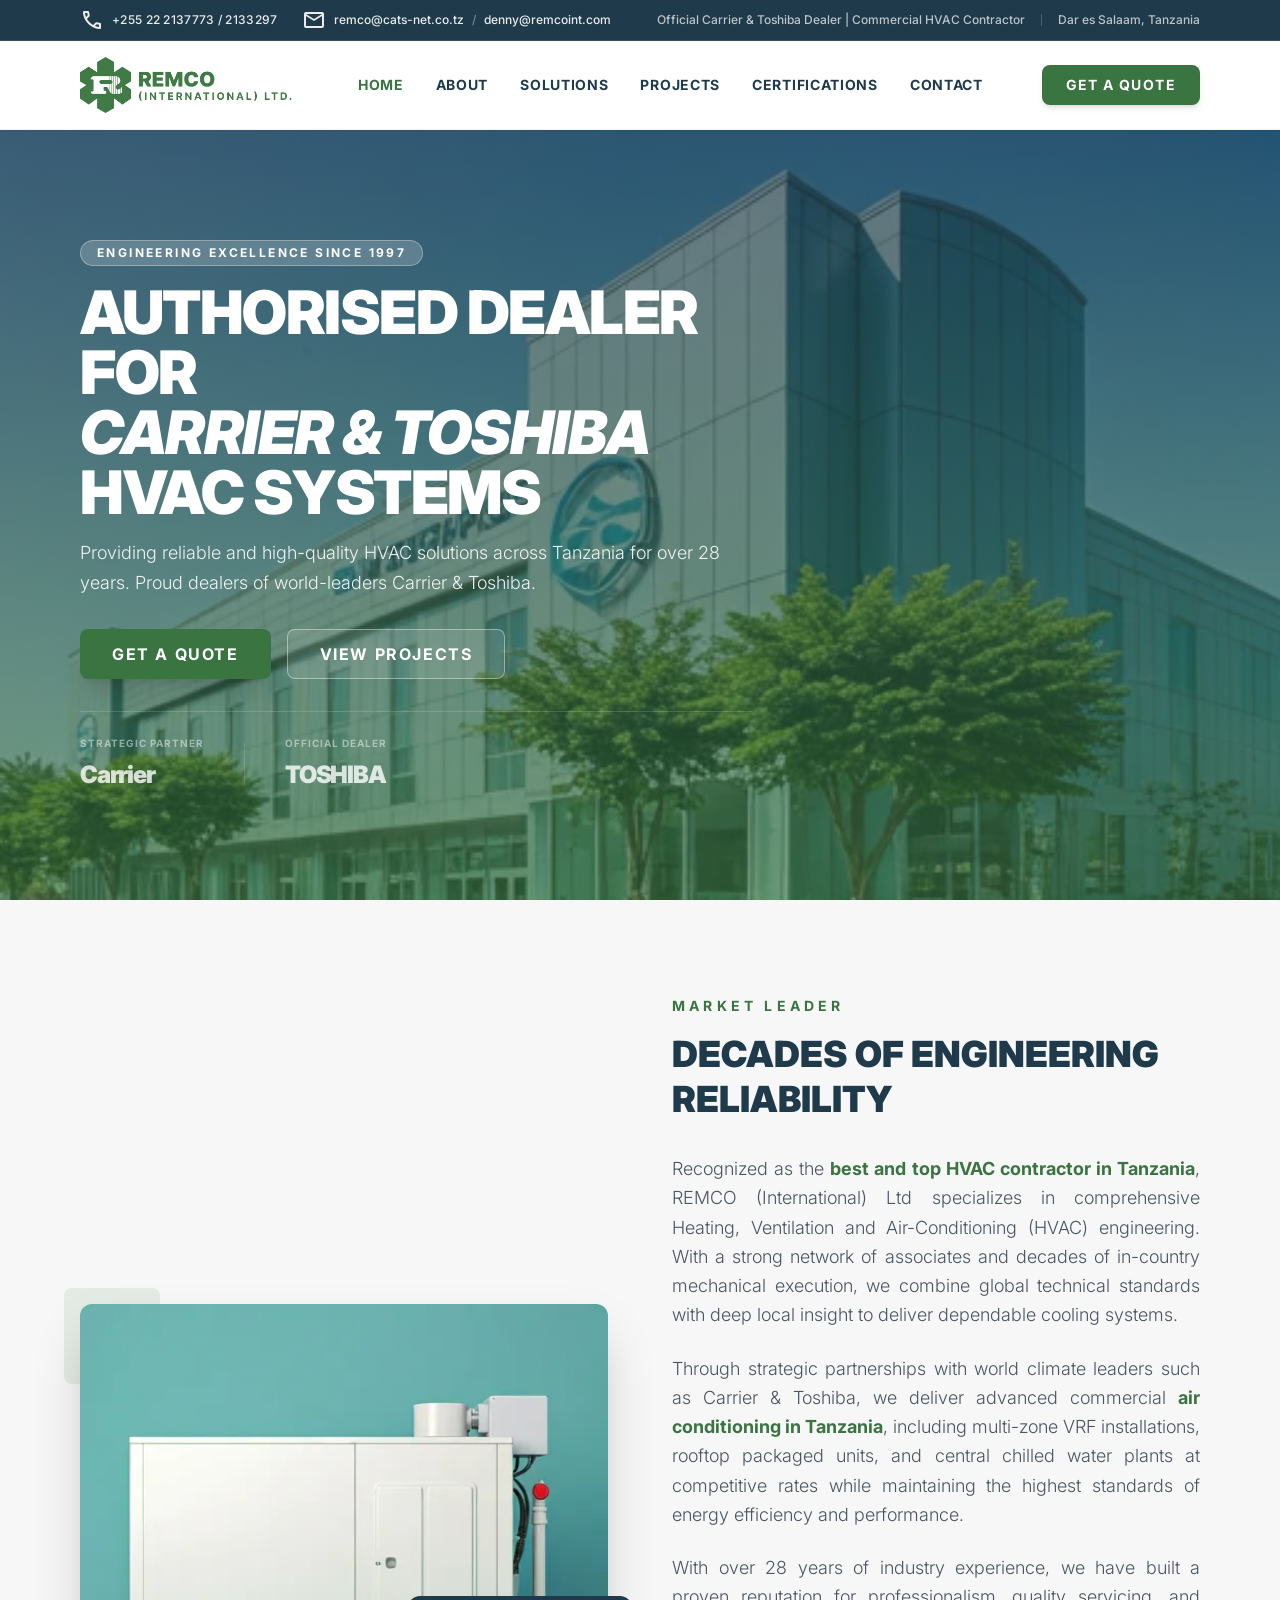
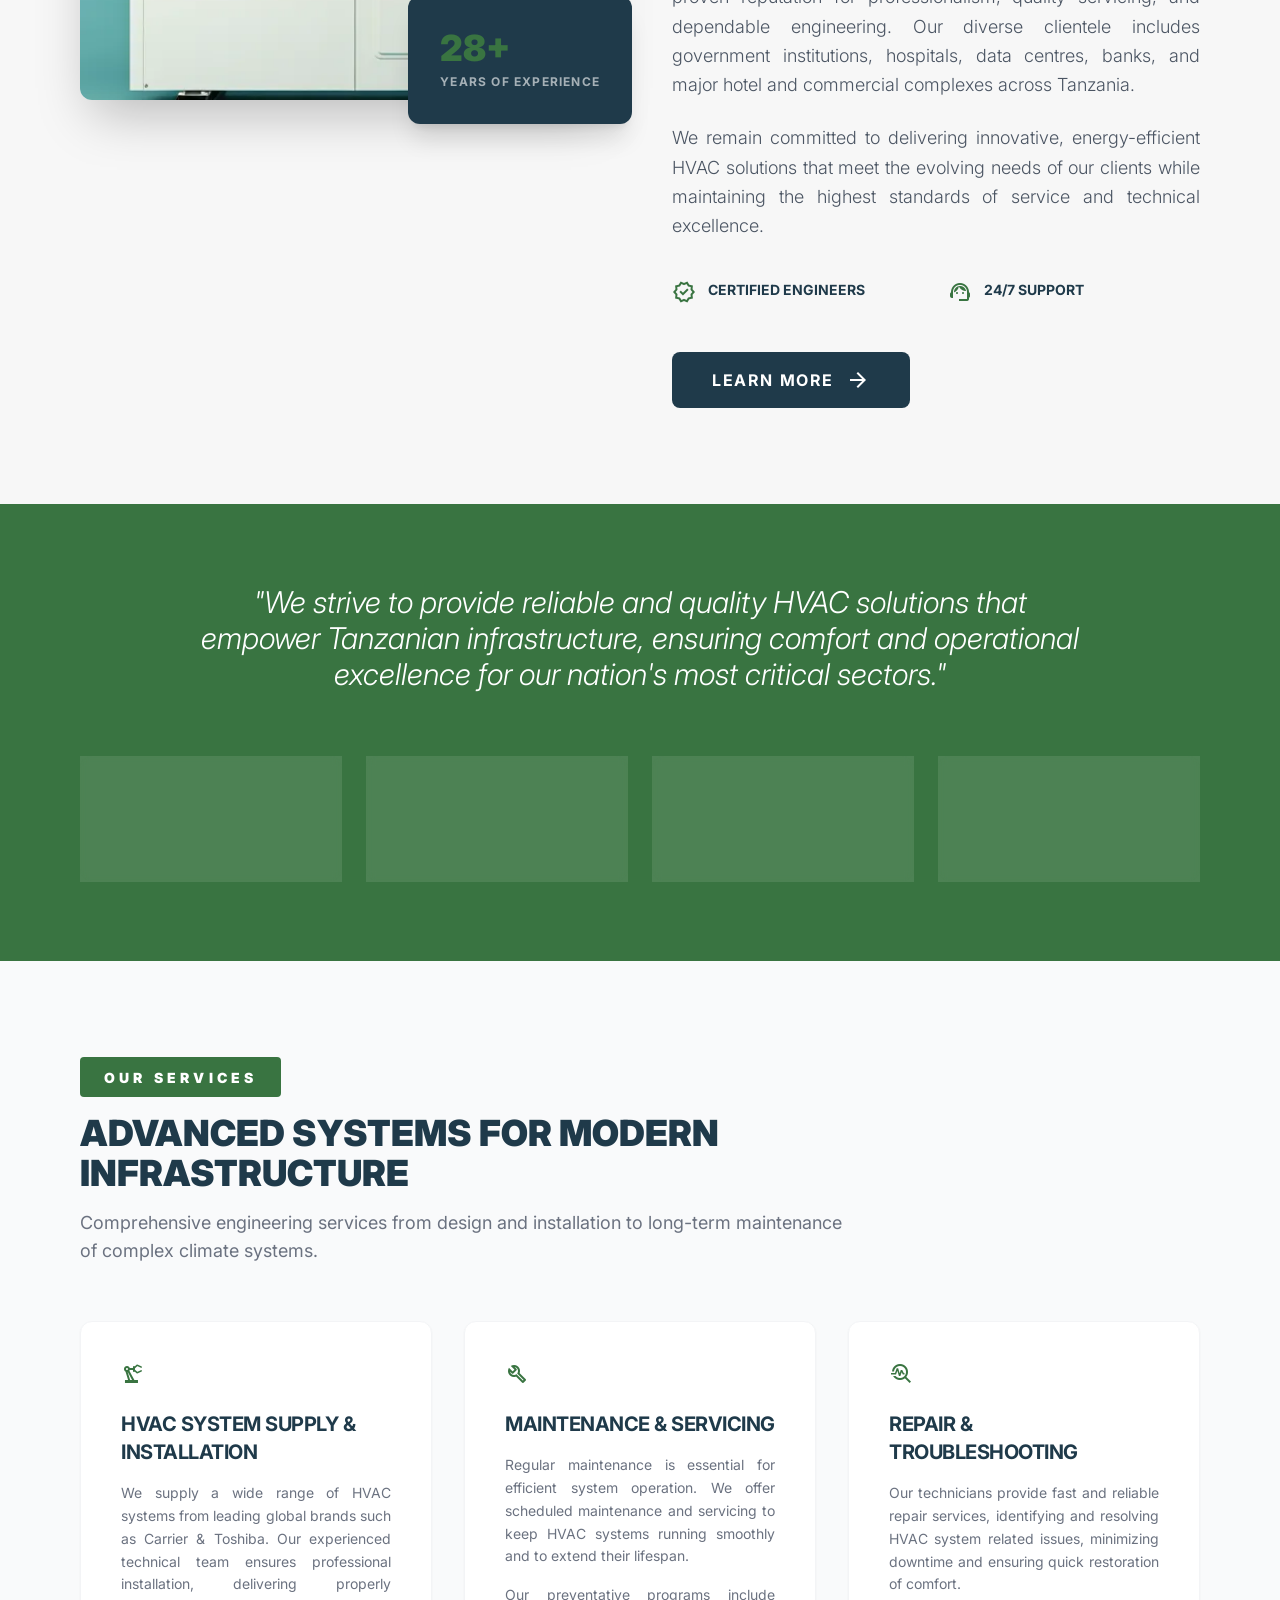
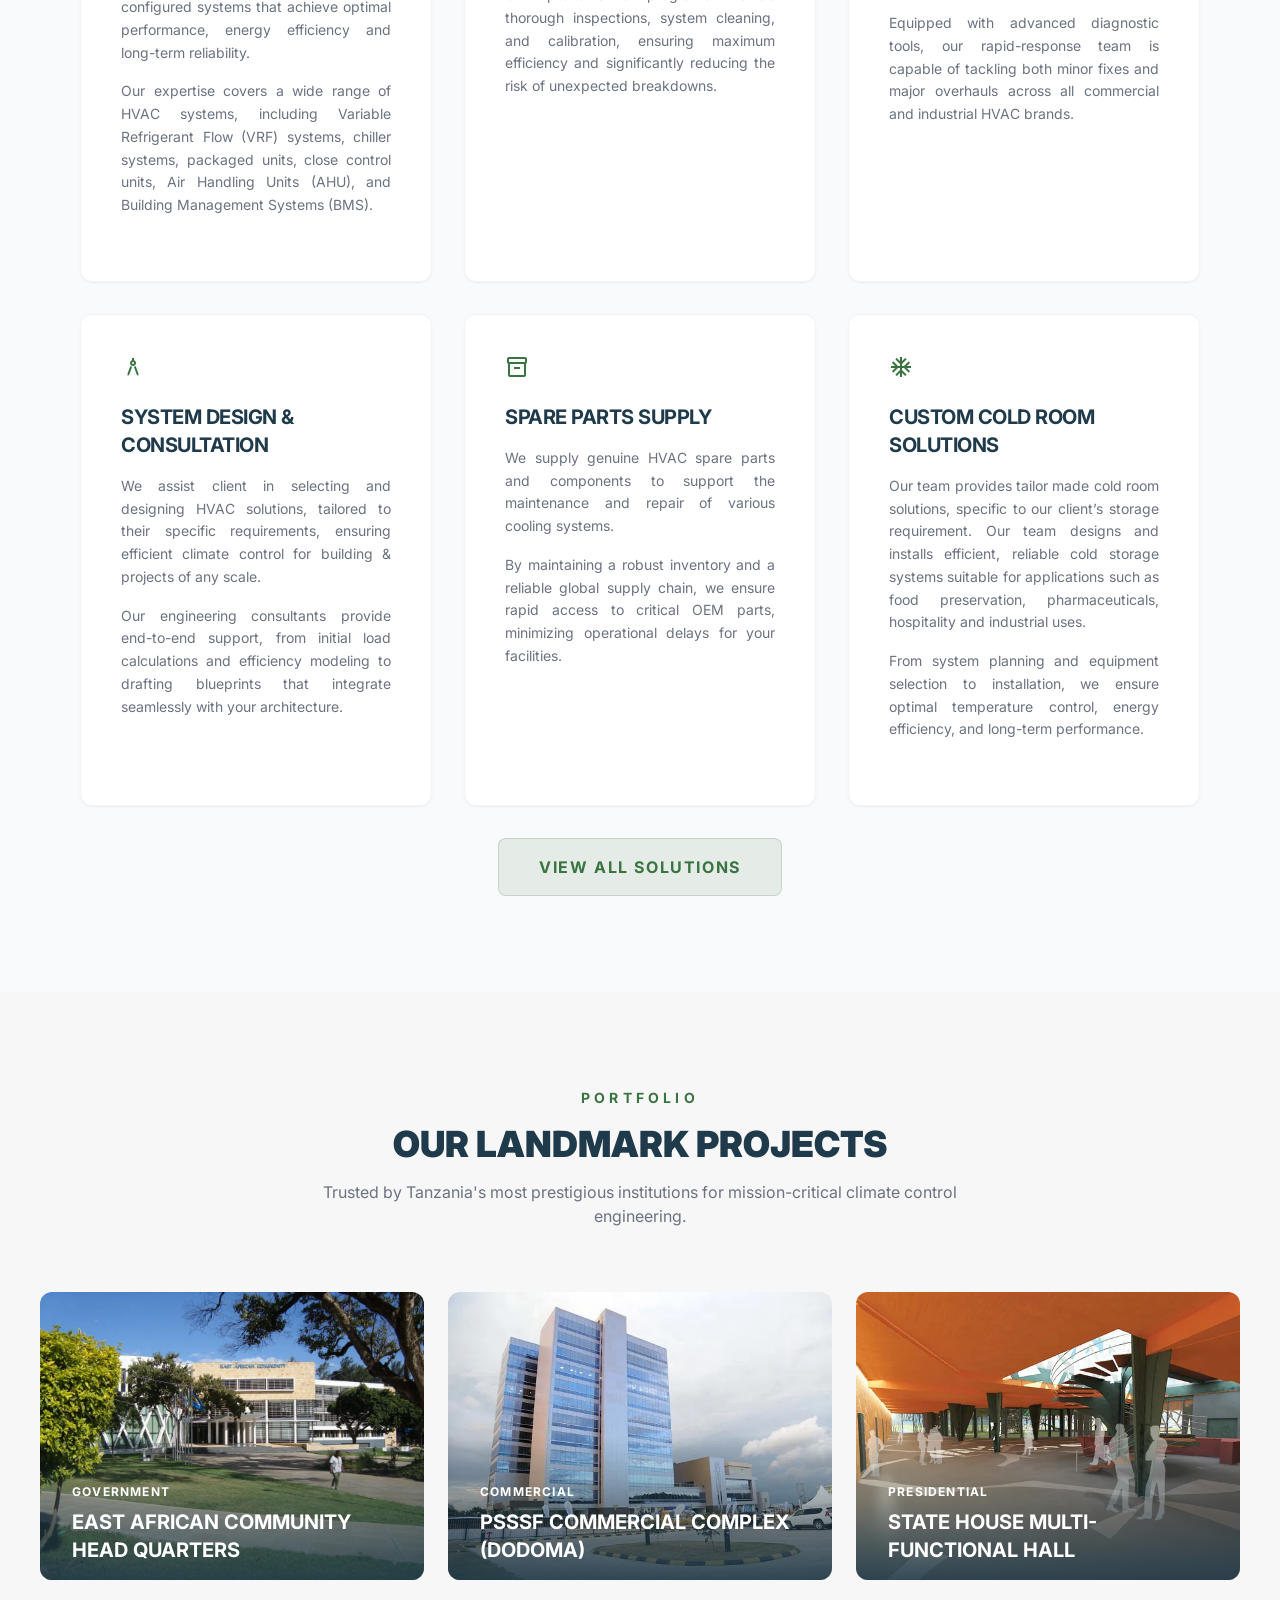
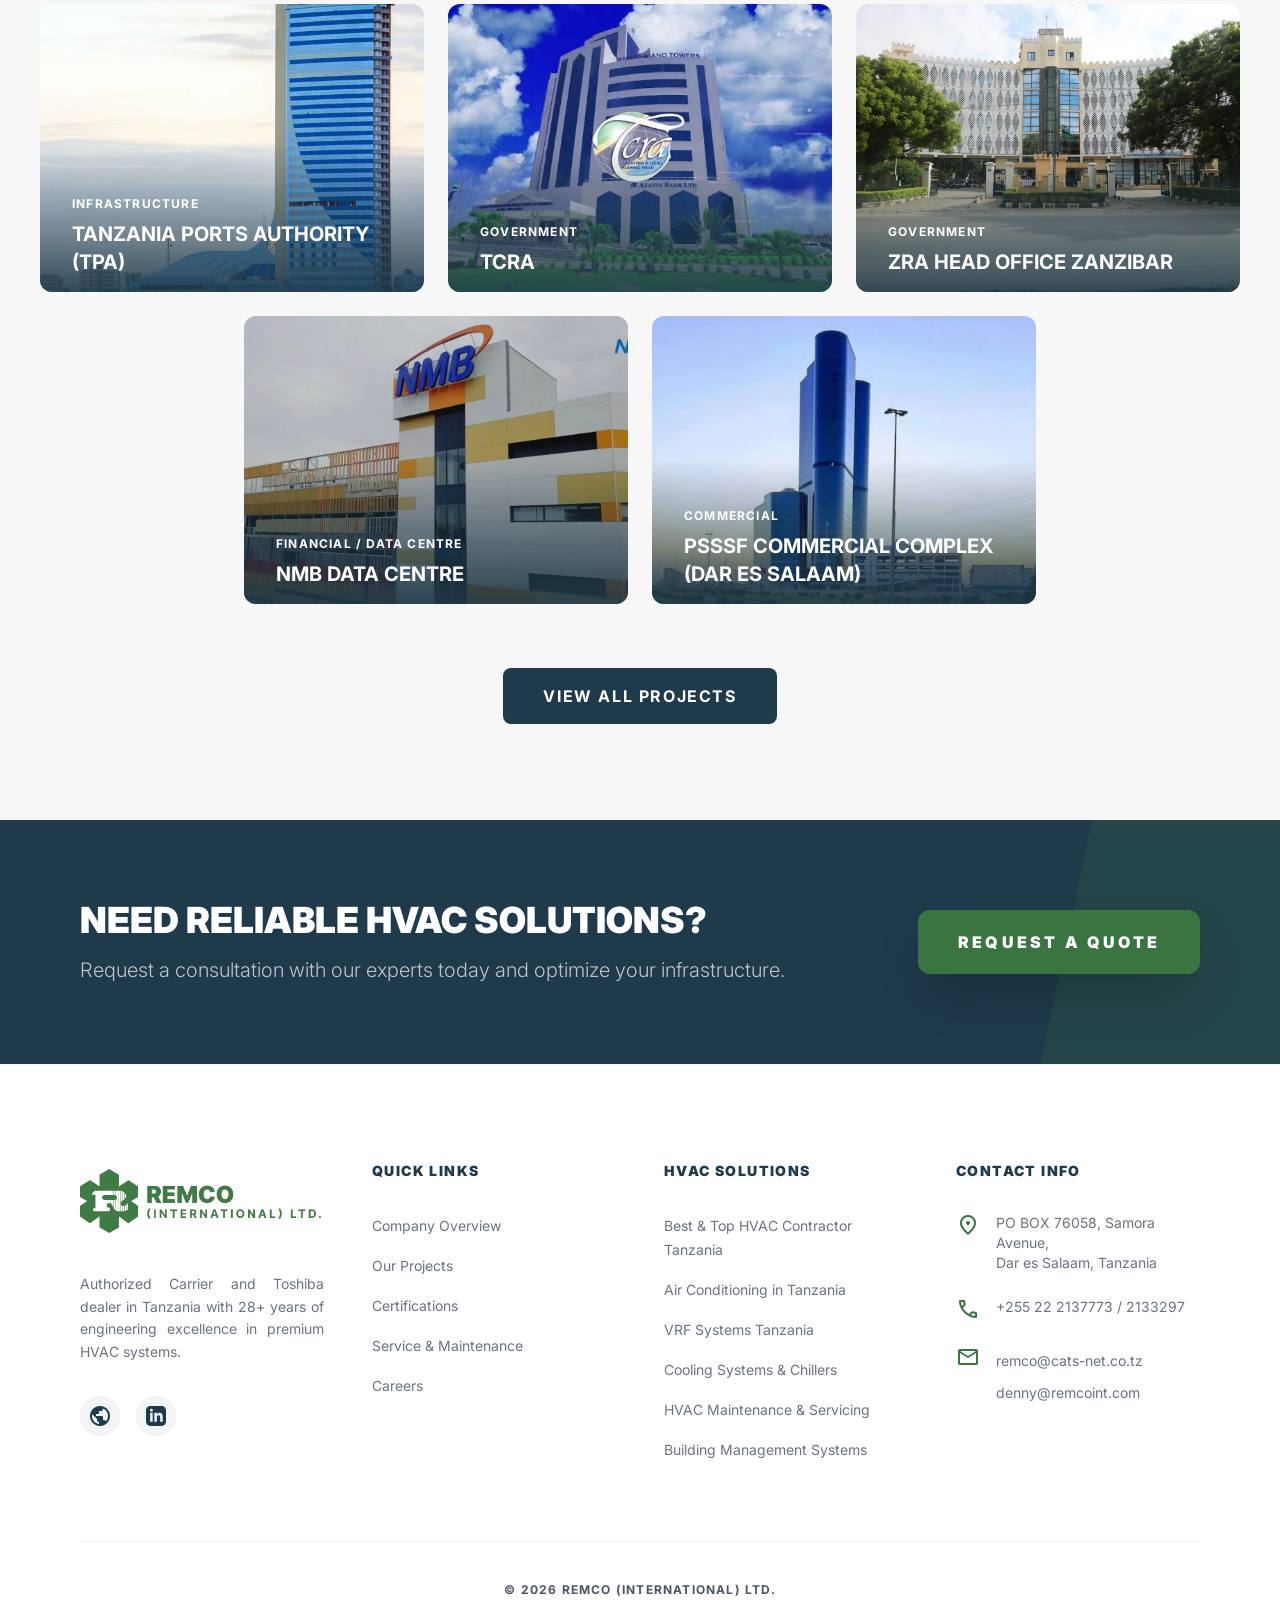
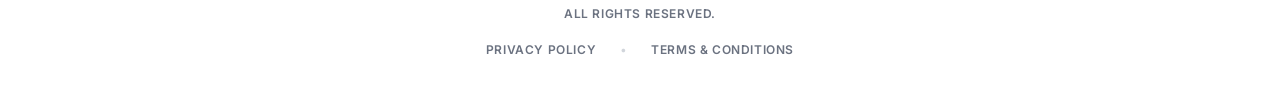
==== commit 47a8347f: "feat(seo): configure Google Site Name WebSite schema and subpage linkage" ====
--- a/index.html
+++ b/index.html
@@ -223,7 +223,12 @@
           "@type": "WebSite",
           "@id": "https://remcointernational.com/#website",
           "url": "https://remcointernational.com/",
-          "name": "REMCO International Ltd",
+          "name": "REMCO International",
+          "alternateName": [
+            "REMCO",
+            "REMCO (International) Ltd",
+            "REMCO International Ltd"
+          ],
           "description": "Authorized Carrier & Toshiba Dealer in Tanzania - HVAC Engineering & Cooling Solutions",
           "publisher": {
             "@id": "https://remcointernational.com/#organization"
